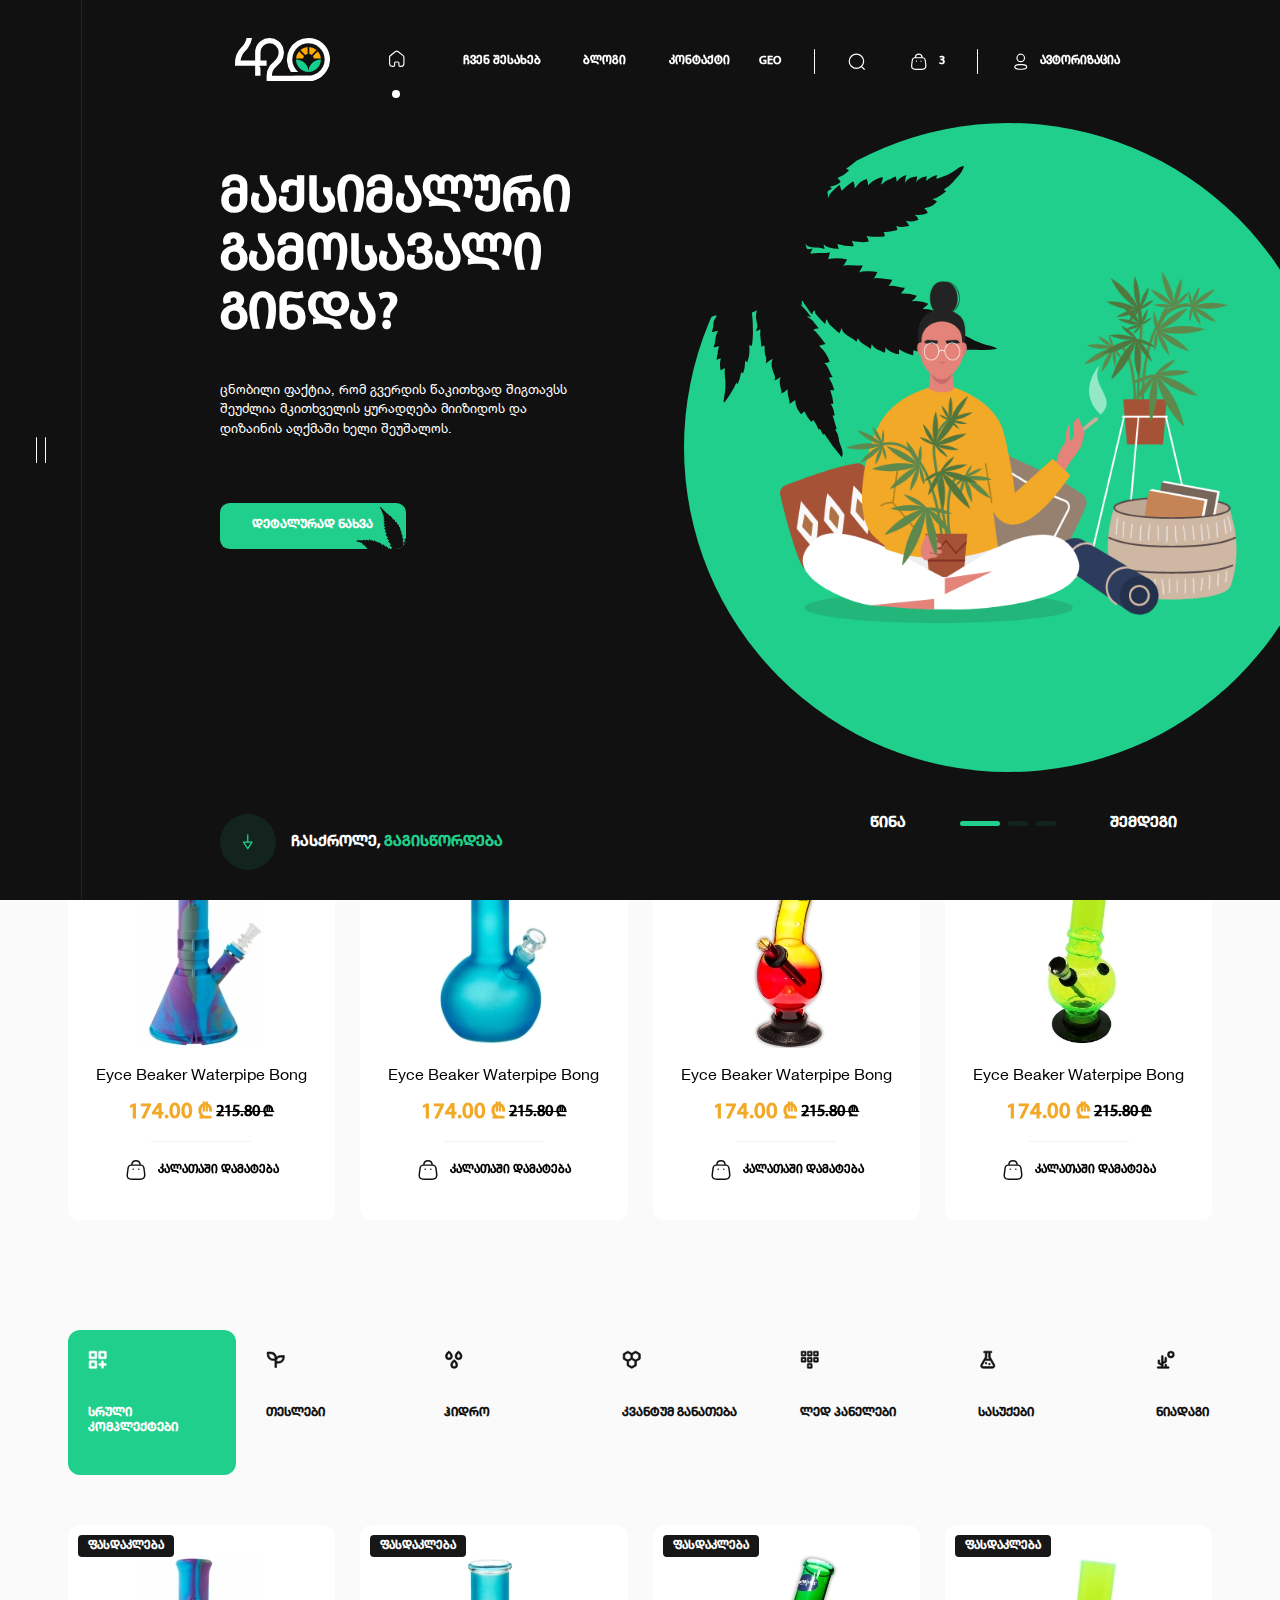
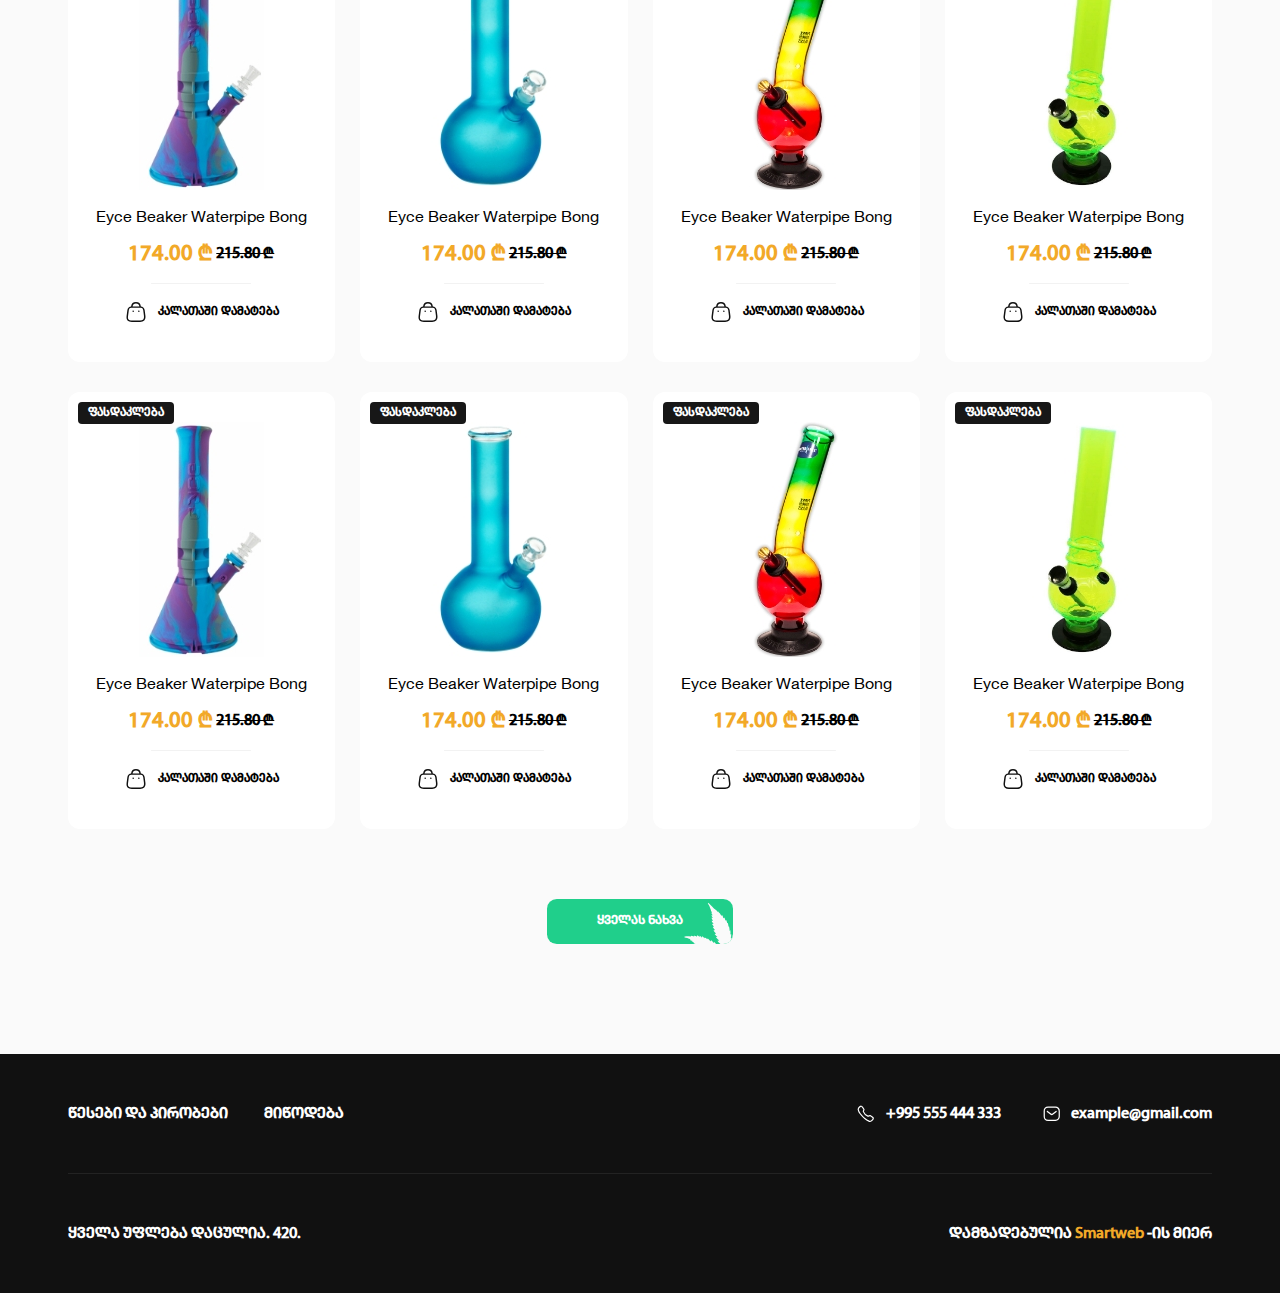
==== index.html @ 37b0971d "a" ====
<!DOCTYPE html>
<html lang="en">
	<head>
		<meta charset="UTF-8" />
		<meta name="viewport" content="width=device-width, initial-scale=1.0" />
		<link
			rel="shortcut icon"
			href="assets/images/logo.svg"
			type="image/x-icon"
		/>
		<title>მთავარი</title>
		<meta name="theme-color" content="#20CF8B" />
		<meta property="og:title" content="420" />
		<meta property="og:type" content="website" />
		<meta property="og:url" content="https://yolosopher.github.io/420" />
		<meta
			property="og:image"
			content="https://yolosopher.github.io/420/assets/images/logo.png"
		/>
		<meta property="og:description" content="text" />

		<!-- style -->
		<link rel="stylesheet" href="assets/css/style.css" />
	</head>
	<body>
		<div class="moveX-content moveX">
			<!-- header layout -->
			<div class="header-container scrolled-one">
				<header>
					<div class="header-left">
						<a href="index.html" class="header-logo">
							<img src="assets/images/logo.svg" alt="420 logo" />
						</a>
						<nav>
							<ul class="nav-ul">
								<li class="nav-ul-li-home">
									<a href="index.html">
										<svg
											id="Component_5_19"
											data-name="Component 5 – 19"
											xmlns="http://www.w3.org/2000/svg"
											width="24"
											height="24"
											viewBox="0 0 24 24"
										>
											<rect
												id="Rectangle_54"
												data-name="Rectangle 54"
												width="24"
												height="24"
												fill="rgba(255,255,255,0)"
											/>
											<path
												id="Home"
												d="M20.339,7.659A3,3,0,0,1,21.49,9.788l.01.2V18.1A3.918,3.918,0,0,1,17.78,22H15.79A1.831,1.831,0,0,1,14,20.309l-.01-.141V17.309a.635.635,0,0,0-.54-.621l-.09-.01H10.689a.635.635,0,0,0-.619.54l-.01.091v2.85a1.088,1.088,0,0,1-.02.179l-.01.021-.011.069A1.822,1.822,0,0,1,8.33,21.989L8.2,22H6.41A3.916,3.916,0,0,1,2.5,18.3V9.989A2.967,2.967,0,0,1,3.5,7.8l6.23-5.01a3.633,3.633,0,0,1,4.359-.12l.161.12Zm-.24,10.6.011-.16V10a1.62,1.62,0,0,0-.5-1.129l-.13-.111-6.1-4.88a2.256,2.256,0,0,0-2.64-.11l-.151.11-6.08,4.9A1.55,1.55,0,0,0,3.9,9.838L3.889,10v8.1A2.508,2.508,0,0,0,6.25,20.6H8.2a.431.431,0,0,0,.439-.359l.021-.18.01-.051v-2.7a2.022,2.022,0,0,1,1.87-2.021h2.82a2.023,2.023,0,0,1,2.02,1.871v3.009a.439.439,0,0,0,.35.43h1.859A2.5,2.5,0,0,0,20.1,18.258Z"
												transform="translate(0 0)"
												fill="#fff"
												fill-rule="evenodd"
											/>
										</svg>
									</a>
								</li>
								<li>
									<a href="aboutus.html">ჩვენ შესახებ</a>
								</li>
								<li>
									<a href="blog.html">ბლოგი</a>
								</li>
								<li>
									<a href="contact.html">კონტაქტი</a>
								</li>
							</ul>
						</nav>
					</div>
					<div class="header-right">
						<ul class="lang-select">
							<li class="active">
								<a href="#"> GEO </a>
							</li>
							<li>
								<a href="#"> ENG </a>
							</li>
							<li>
								<a href="#"> RUS </a>
							</li>
						</ul>
						<div class="header-right-hr"></div>
						<div class="searchbar-container">
							<div class="searchbar-svg svg">
								<svg
									id="Component_4_15"
									data-name="Component 4 – 15"
									xmlns="http://www.w3.org/2000/svg"
									width="24"
									height="24"
									viewBox="0 0 24 24"
								>
									<rect
										id="Rectangle_13"
										data-name="Rectangle 13"
										width="24"
										height="24"
										fill="rgba(255,255,255,0)"
									/>
									<path
										id="Search"
										d="M11.611,2A9.507,9.507,0,0,0,2,11.4a9.507,9.507,0,0,0,9.611,9.4,9.707,9.707,0,0,0,6-2.057l3.124,3.047.083.07a.753.753,0,0,0,.964-.071.713.713,0,0,0,0-1.024L18.7,17.752A9.253,9.253,0,0,0,21.223,11.4,9.507,9.507,0,0,0,11.611,2Zm0,1.448A8.043,8.043,0,0,1,19.743,11.4a8.043,8.043,0,0,1-8.131,7.951A8.043,8.043,0,0,1,3.48,11.4,8.043,8.043,0,0,1,11.611,3.448Z"
										fill="#fff"
										fill-rule="evenodd"
									/>
								</svg>
							</div>
						</div>
						<a href="cart.html" class="header-right-bag">
							<div class="bag-svg svg">
								<svg
									id="Component_3_39"
									data-name="Component 3 – 39"
									xmlns="http://www.w3.org/2000/svg"
									width="24"
									height="24"
									viewBox="0 0 24 24"
								>
									<rect
										id="Rectangle_12"
										data-name="Rectangle 12"
										width="24"
										height="24"
										fill="rgba(255,255,255,0)"
									/>
									<path
										id="Bag"
										d="M16.88,6.382a4.93,4.93,0,0,0-9.8,0h0c-1.781,0-3.278,1.3-3.7,3.56l-.761,5.87C1.972,20.111,3.993,22,7.949,22h8.1c3.658,0,5.845-2.13,5.4-5.952l-.785-6.067c-.5-2.287-1.962-3.6-3.7-3.6Zm-1.466,0a3.475,3.475,0,0,0-6.868,0ZM7.079,7.83h9.873c1.022,0,1.92.808,2.273,2.4L19.968,16c.442,3.068-1.031,4.555-3.922,4.555h-8.1c-3.131,0-4.395-1.181-3.889-4.54l.757-5.845C5.106,8.619,6.014,7.83,7.079,7.83Zm7.787,2.687a.724.724,0,0,1,.1,1.441l-.1.007h-.044a.724.724,0,0,1-.1-1.441l.1-.007Zm-4.928.724a.726.726,0,0,0-.727-.724H9.165l-.1.007a.724.724,0,0,0,.1,1.441H9.21l.1-.007A.725.725,0,0,0,9.937,11.24Z"
										fill="#fff"
										fill-rule="evenodd"
									/>
								</svg>
							</div>
							<div class="inbag-number">3</div>
						</a>
						<div class="header-right-hr"></div>
						<a class="header-right-login">
							<div class="profile-svg svg">
								<svg
									id="Component_2_20"
									data-name="Component 2 – 20"
									xmlns="http://www.w3.org/2000/svg"
									width="24"
									height="24"
									viewBox="0 0 24 24"
								>
									<g
										id="Group_9"
										data-name="Group 9"
										transform="translate(-250 -1169)"
									>
										<rect
											id="Rectangle_11"
											data-name="Rectangle 11"
											width="24"
											height="24"
											transform="translate(250 1169)"
											fill="rgba(255,255,255,0)"
										/>
										<path
											id="Profile"
											d="M12,2a5.335,5.335,0,1,0,5.312,5.335A5.324,5.324,0,0,0,12,2Zm0,1.448A3.888,3.888,0,1,1,8.133,7.335,3.879,3.879,0,0,1,12,3.448ZM9.83,14.821a16.72,16.72,0,0,0-2.339.331,4.346,4.346,0,0,0-3.2,1.948A2.882,2.882,0,0,0,4,18.363a2.93,2.93,0,0,0,.281,1.253,3.988,3.988,0,0,0,2.976,1.9l.256.053a15.368,15.368,0,0,0,2.332.339,2.271,2.271,0,0,0,.4.047l.144.005c.074,0,.158,0,.284,0a25.118,25.118,0,0,0,3.491-.056,15.659,15.659,0,0,0,1.88-.244l.467-.1c1.542-.3,2.7-.883,3.2-1.95a2.927,2.927,0,0,0,0-2.5c-.5-1.064-1.645-1.638-3.215-1.962a16.926,16.926,0,0,0-1.873-.291l-.461-.039A24.685,24.685,0,0,0,9.83,14.821Zm4.214,1.442h.013a15.526,15.526,0,0,1,2.153.3c1.166.24,1.958.639,2.208,1.167a1.472,1.472,0,0,1,0,1.26A2.8,2.8,0,0,1,16.444,20.1l-.225.048a14.426,14.426,0,0,1-2.162.315,24.061,24.061,0,0,1-3.343.052l-.394-.007a1.94,1.94,0,0,1-.287-.033,15.523,15.523,0,0,1-1.874-.249l-.353-.075c-1.17-.229-1.969-.629-2.228-1.165a1.475,1.475,0,0,1-.139-.628,1.423,1.423,0,0,1,.14-.623,3.231,3.231,0,0,1,2.2-1.169,15.391,15.391,0,0,1,2.157-.305A23.3,23.3,0,0,1,14.044,16.263Z"
											transform="translate(250 1169)"
											fill="#fff"
											fill-rule="evenodd"
										/>
									</g>
								</svg>
							</div>
							<div class="header-right-login-text">
								ავტორიზაცია
							</div>
						</a>
					</div>

					<div class="searchbar-shown">
						<div class="searchbar-shown__inside">
							<form class="searchbar-input-container">
								<input
									type="text"
									name="searchbar1"
									placeholder="მოძებნე სასურველი პროდუქტი"
								/>
							</form>
							<div class="searchbar-svg__X">
								<svg
									xmlns="http://www.w3.org/2000/svg"
									width="25.456"
									height="25.456"
									viewBox="0 0 25.456 25.456"
								>
									<g
										transform="translate(-1028.133 -1339.26) rotate(45)"
									>
										<rect
											width="18"
											height="18"
											transform="translate(1683 211)"
											fill="rgba(255,255,255,0)"
										/>
										<path
											d="M14.9,7.886a1.19,1.19,0,0,1,1.179,1.028l.011.161V13.7h4.626a1.19,1.19,0,0,1,.161,2.368l-.161.011H16.087V20.7a1.19,1.19,0,0,1-2.368.161l-.011-.161V16.075H9.081a1.19,1.19,0,0,1-.161-2.368l.161-.011h4.626V9.075A1.19,1.19,0,0,1,14.9,7.886Z"
											transform="translate(1677.109 205.114)"
											fill="#444"
											fill-rule="evenodd"
										/>
									</g>
								</svg>
							</div>
						</div>
					</div>
				</header>
			</div>
			<div class="home-header work-with">
				<div class="mid">
					<div class="mid-container">
						<div class="header-container">
							<header>
								<div class="header-left">
									<a href="index.html" class="header-logo">
										<img
											src="assets/images/logo.svg"
											alt="420 logo"
										/>
									</a>
									<nav>
										<ul class="nav-ul">
											<li class="nav-ul-li-home">
												<a href="index.html">
													<svg
														id="Component_5_19"
														data-name="Component 5 – 19"
														xmlns="http://www.w3.org/2000/svg"
														width="24"
														height="24"
														viewBox="0 0 24 24"
													>
														<rect
															id="Rectangle_54"
															data-name="Rectangle 54"
															width="24"
															height="24"
															fill="rgba(255,255,255,0)"
														/>
														<path
															id="Home"
															d="M20.339,7.659A3,3,0,0,1,21.49,9.788l.01.2V18.1A3.918,3.918,0,0,1,17.78,22H15.79A1.831,1.831,0,0,1,14,20.309l-.01-.141V17.309a.635.635,0,0,0-.54-.621l-.09-.01H10.689a.635.635,0,0,0-.619.54l-.01.091v2.85a1.088,1.088,0,0,1-.02.179l-.01.021-.011.069A1.822,1.822,0,0,1,8.33,21.989L8.2,22H6.41A3.916,3.916,0,0,1,2.5,18.3V9.989A2.967,2.967,0,0,1,3.5,7.8l6.23-5.01a3.633,3.633,0,0,1,4.359-.12l.161.12Zm-.24,10.6.011-.16V10a1.62,1.62,0,0,0-.5-1.129l-.13-.111-6.1-4.88a2.256,2.256,0,0,0-2.64-.11l-.151.11-6.08,4.9A1.55,1.55,0,0,0,3.9,9.838L3.889,10v8.1A2.508,2.508,0,0,0,6.25,20.6H8.2a.431.431,0,0,0,.439-.359l.021-.18.01-.051v-2.7a2.022,2.022,0,0,1,1.87-2.021h2.82a2.023,2.023,0,0,1,2.02,1.871v3.009a.439.439,0,0,0,.35.43h1.859A2.5,2.5,0,0,0,20.1,18.258Z"
															transform="translate(0 0)"
															fill="#fff"
															fill-rule="evenodd"
														/>
													</svg>
												</a>
											</li>
											<li>
												<a href="aboutus.html"
													>ჩვენ შესახებ</a
												>
											</li>
											<li>
												<a href="blog.html">ბლოგი</a>
											</li>
											<li>
												<a href="contact.html"
													>კონტაქტი</a
												>
											</li>
										</ul>
									</nav>
								</div>
								<div class="header-right">
									<ul class="lang-select">
										<li class="active">
											<a href="#"> GEO </a>
										</li>
										<li>
											<a href="#"> ENG </a>
										</li>
										<li>
											<a href="#"> RUS </a>
										</li>
									</ul>
									<div class="header-right-hr"></div>
									<div class="searchbar-container">
										<div class="searchbar-svg svg">
											<svg
												id="Component_4_15"
												data-name="Component 4 – 15"
												xmlns="http://www.w3.org/2000/svg"
												width="24"
												height="24"
												viewBox="0 0 24 24"
											>
												<rect
													id="Rectangle_13"
													data-name="Rectangle 13"
													width="24"
													height="24"
													fill="rgba(255,255,255,0)"
												/>
												<path
													id="Search"
													d="M11.611,2A9.507,9.507,0,0,0,2,11.4a9.507,9.507,0,0,0,9.611,9.4,9.707,9.707,0,0,0,6-2.057l3.124,3.047.083.07a.753.753,0,0,0,.964-.071.713.713,0,0,0,0-1.024L18.7,17.752A9.253,9.253,0,0,0,21.223,11.4,9.507,9.507,0,0,0,11.611,2Zm0,1.448A8.043,8.043,0,0,1,19.743,11.4a8.043,8.043,0,0,1-8.131,7.951A8.043,8.043,0,0,1,3.48,11.4,8.043,8.043,0,0,1,11.611,3.448Z"
													fill="#fff"
													fill-rule="evenodd"
												/>
											</svg>
										</div>
									</div>
									<a
										href="cart.html"
										class="header-right-bag"
									>
										<div class="bag-svg svg">
											<svg
												id="Component_3_39"
												data-name="Component 3 – 39"
												xmlns="http://www.w3.org/2000/svg"
												width="24"
												height="24"
												viewBox="0 0 24 24"
											>
												<rect
													id="Rectangle_12"
													data-name="Rectangle 12"
													width="24"
													height="24"
													fill="rgba(255,255,255,0)"
												/>
												<path
													id="Bag"
													d="M16.88,6.382a4.93,4.93,0,0,0-9.8,0h0c-1.781,0-3.278,1.3-3.7,3.56l-.761,5.87C1.972,20.111,3.993,22,7.949,22h8.1c3.658,0,5.845-2.13,5.4-5.952l-.785-6.067c-.5-2.287-1.962-3.6-3.7-3.6Zm-1.466,0a3.475,3.475,0,0,0-6.868,0ZM7.079,7.83h9.873c1.022,0,1.92.808,2.273,2.4L19.968,16c.442,3.068-1.031,4.555-3.922,4.555h-8.1c-3.131,0-4.395-1.181-3.889-4.54l.757-5.845C5.106,8.619,6.014,7.83,7.079,7.83Zm7.787,2.687a.724.724,0,0,1,.1,1.441l-.1.007h-.044a.724.724,0,0,1-.1-1.441l.1-.007Zm-4.928.724a.726.726,0,0,0-.727-.724H9.165l-.1.007a.724.724,0,0,0,.1,1.441H9.21l.1-.007A.725.725,0,0,0,9.937,11.24Z"
													fill="#fff"
													fill-rule="evenodd"
												/>
											</svg>
										</div>
										<div class="inbag-number">3</div>
									</a>
									<div class="header-right-hr"></div>
									<a class="header-right-login">
										<div class="profile-svg svg">
											<svg
												id="Component_2_20"
												data-name="Component 2 – 20"
												xmlns="http://www.w3.org/2000/svg"
												width="24"
												height="24"
												viewBox="0 0 24 24"
											>
												<g
													id="Group_9"
													data-name="Group 9"
													transform="translate(-250 -1169)"
												>
													<rect
														id="Rectangle_11"
														data-name="Rectangle 11"
														width="24"
														height="24"
														transform="translate(250 1169)"
														fill="rgba(255,255,255,0)"
													/>
													<path
														id="Profile"
														d="M12,2a5.335,5.335,0,1,0,5.312,5.335A5.324,5.324,0,0,0,12,2Zm0,1.448A3.888,3.888,0,1,1,8.133,7.335,3.879,3.879,0,0,1,12,3.448ZM9.83,14.821a16.72,16.72,0,0,0-2.339.331,4.346,4.346,0,0,0-3.2,1.948A2.882,2.882,0,0,0,4,18.363a2.93,2.93,0,0,0,.281,1.253,3.988,3.988,0,0,0,2.976,1.9l.256.053a15.368,15.368,0,0,0,2.332.339,2.271,2.271,0,0,0,.4.047l.144.005c.074,0,.158,0,.284,0a25.118,25.118,0,0,0,3.491-.056,15.659,15.659,0,0,0,1.88-.244l.467-.1c1.542-.3,2.7-.883,3.2-1.95a2.927,2.927,0,0,0,0-2.5c-.5-1.064-1.645-1.638-3.215-1.962a16.926,16.926,0,0,0-1.873-.291l-.461-.039A24.685,24.685,0,0,0,9.83,14.821Zm4.214,1.442h.013a15.526,15.526,0,0,1,2.153.3c1.166.24,1.958.639,2.208,1.167a1.472,1.472,0,0,1,0,1.26A2.8,2.8,0,0,1,16.444,20.1l-.225.048a14.426,14.426,0,0,1-2.162.315,24.061,24.061,0,0,1-3.343.052l-.394-.007a1.94,1.94,0,0,1-.287-.033,15.523,15.523,0,0,1-1.874-.249l-.353-.075c-1.17-.229-1.969-.629-2.228-1.165a1.475,1.475,0,0,1-.139-.628,1.423,1.423,0,0,1,.14-.623,3.231,3.231,0,0,1,2.2-1.169,15.391,15.391,0,0,1,2.157-.305A23.3,23.3,0,0,1,14.044,16.263Z"
														transform="translate(250 1169)"
														fill="#fff"
														fill-rule="evenodd"
													/>
												</g>
											</svg>
										</div>
										<div class="header-right-login-text">
											ავტორიზაცია
										</div>
									</a>
								</div>
								<div class="searchbar-shown">
									<div class="searchbar-shown__inside">
										<form class="searchbar-input-container">
											<input
												type="text"
												name="searchbar1"
												placeholder="მოძებნე სასურველი პროდუქტი"
											/>
										</form>
										<div class="searchbar-svg__X">
											<svg
												xmlns="http://www.w3.org/2000/svg"
												width="25.456"
												height="25.456"
												viewBox="0 0 25.456 25.456"
											>
												<g
													transform="translate(-1028.133 -1339.26) rotate(45)"
												>
													<rect
														width="18"
														height="18"
														transform="translate(1683 211)"
														fill="rgba(255,255,255,0)"
													/>
													<path
														d="M14.9,7.886a1.19,1.19,0,0,1,1.179,1.028l.011.161V13.7h4.626a1.19,1.19,0,0,1,.161,2.368l-.161.011H16.087V20.7a1.19,1.19,0,0,1-2.368.161l-.011-.161V16.075H9.081a1.19,1.19,0,0,1-.161-2.368l.161-.011h4.626V9.075A1.19,1.19,0,0,1,14.9,7.886Z"
														transform="translate(1677.109 205.114)"
														fill="#444"
														fill-rule="evenodd"
													/>
												</g>
											</svg>
										</div>
									</div>
								</div>
							</header>
						</div>
						<div class="home-header-realContent swiper-container">
							<div class="realContent-left swiper-wrapper">
								<div
									class="text-content swiper-slide"
									data-slide="0"
								>
									<h1>მაქსიმალური გამოსავალი გინდა?</h1>
									<div class="realContent-textdiv default-ul">
										<p>
											ცნობილი ფაქტია, რომ გვერდის
											წაკითხვად შიგთავსს შეუძლია
											მკითხველის ყურადღება მიიზიდოს და
											დიზაინის აღქმაში ხელი შეუშალოს.
										</p>
									</div>

									<a
										href="product.html"
										class="realContent-see-more"
										>დეტალურად ნახვა</a
									>
								</div>
								<div
									class="text-content swiper-slide"
									data-slide="1"
								>
									<h1>საუკეთესო ხარისხის ბონგები</h1>
									<div class="realContent-textdiv default-ul">
										<p>
											ცნობილი ფაქტია, რომ გვერდის
											წაკითხვად შიგთავსს შეუძლია
											მკითხველის ყურადღება მიიზიდოს და
											დიზაინის აღქმაში ხელი შეუშალოს.
										</p>
									</div>

									<a
										href="product.html"
										class="realContent-see-more"
										>დეტალურად ნახვა</a
									>
								</div>
								<div
									class="text-content swiper-slide"
									data-slide="2"
								>
									<h1>ყველაფერი კულტივაციაზე</h1>
									<div class="realContent-textdiv default-ul">
										<p>
											ცნობილი ფაქტია, რომ გვერდის
											წაკითხვად შიგთავსს შეუძლია
											მკითხველის ყურადღება მიიზიდოს და
											დიზაინის აღქმაში ხელი შეუშალოს.
										</p>
									</div>

									<a
										href="product.html"
										class="realContent-see-more"
										>დეტალურად ნახვა</a
									>
								</div>
							</div>
							<div class="realContent-right">
								<!-- <img src="assets/images/ellipse.svg" alt=""> -->
								<div class="realContent-right-imageBox">
									<div
										class="inner-container swiper-container"
									>
										<div class="swiper-wrapper">
											<img
												class="swiper-slide"
												src="assets/images/reals/buda.png"
												alt="image"
												data-slide="0"
											/>
											<img
												class="swiper-slide"
												src="assets/images/reals/crazy-scientist.png"
												alt="image"
												data-slide="1"
											/>
											<img
												class="swiper-slide"
												src="assets/images/reals/buda.png"
												alt="image"
												data-slide="2"
											/>
										</div>

										<div
											class="swiper-navigation-pagination"
										>
											<div class="swiper-prev">წინა</div>
											<div
												class="home-header-pagination swiper-pagination"
											></div>
											<div class="swiper-next">
												შემდეგი
											</div>
										</div>
									</div>
								</div>
							</div>
						</div>
					</div>
					<a href="javascript:void(0)" class="scroll-down-yeah">
						<div class="scroll-bot-svg">
							<svg
								id="Component_6_10"
								data-name="Component 6 – 10"
								xmlns="http://www.w3.org/2000/svg"
								width="18"
								height="18"
								viewBox="0 0 18 18"
							>
								<rect
									id="Rectangle_105"
									data-name="Rectangle 105"
									width="18"
									height="18"
									fill="rgba(255,255,255,0)"
								/>
								<path
									id="Arrow_-_Down_3"
									data-name="Arrow - Down 3"
									d="M11.581,3.494a.588.588,0,0,0-1.168.077V9.815H7.088a.571.571,0,0,0-.5.875L10.5,16.733a.6.6,0,0,0,.993,0l3.912-6.043a.571.571,0,0,0-.5-.875H11.587V3.571Zm-.609,7.463h2.875L11,15.357l-2.849-4.4Z"
									transform="translate(-2 -1)"
									fill="#20cf8b"
									fill-rule="evenodd"
								/>
							</svg>
						</div>
						<p>ჩასქროლე, <span>გაგისწორდება</span></p>
					</a>
				</div>
			</div>
			<main class="home-main">
				<!-- categories -->
				<section class="home-categories swiper-container">
					<ul class="home-categories-ul swiper-wrapper">
						<li class="swiper-slide">
							<a href="products.html">
								<div class="home-cat-li-imgbox">
									<img
										src="assets/images/categories/1.png"
										alt="categories image"
									/>
								</div>
								<h4>ტენტები</h4>
							</a>
						</li>
						<li class="swiper-slide">
							<a href="products.html">
								<div class="home-cat-li-imgbox">
									<img
										src="assets/images/categories/2.png"
										alt="categories image"
									/>
								</div>
								<h4>თესლები</h4>
							</a>
						</li>
						<li class="swiper-slide">
							<a href="products.html">
								<div class="home-cat-li-imgbox">
									<img
										src="assets/images/categories/3.png"
										alt="categories image"
									/>
								</div>
								<h4>სასუქები</h4>
							</a>
						</li>
						<li class="swiper-slide">
							<a href="products.html">
								<div class="home-cat-li-imgbox">
									<img
										src="assets/images/categories/4.png"
										alt="categories image"
									/>
								</div>
								<h4>განათება</h4>
							</a>
						</li>
						<li class="swiper-slide">
							<a href="products.html">
								<div class="home-cat-li-imgbox">
									<img
										src="assets/images/categories/5.png"
										alt="categories image"
									/>
								</div>
								<h4>ნიადაგი</h4>
							</a>
						</li>
						<li class="swiper-slide">
							<a href="products.html">
								<div class="home-cat-li-imgbox">
									<img
										src="assets/images/categories/6.png"
										alt="categories image"
									/>
								</div>
								<h4>აქსესუარები</h4>
							</a>
						</li>
						<li class="swiper-slide">
							<a href="products.html">
								<div class="home-cat-li-imgbox">
									<img
										src="assets/images/categories/1.png"
										alt="categories image"
									/>
								</div>
								<h4>სასუქები</h4>
							</a>
						</li>
					</ul>
				</section>
				<!-- top products -->
				<section
					class="home-topProducts home-topProductsFirst swiper-container"
				>
					<div class="topProd-heading">
						<h3>
							<span class="hot-icon"> 🔥 </span>
							ტოპ პროდუქცია
						</h3>

						<div class="topProd-pagination swiper-pagination"></div>
					</div>
					<ul class="home-topProducts-ul swiper-wrapper">
						<li class="swiper-slide discounted">
							<span class="discount-label">ფასდაკლება</span>
							<a href="product.html">
								<img
									src="assets/images/products/1.jpg"
									alt="top products image"
								/>
								<h4>Eyce Beaker Waterpipe Bong</h4>
								<div class="top-products-price">
									<span class="price">174.00 ₾</span>
									<span class="discounted-from"
										>215.80 ₾</span
									>
								</div>
								<div class="home-products-hr"></div>
								<button class="top-produts-li-addbtn">
									<svg
										id="Component_3_58"
										data-name="Component 3 – 58"
										xmlns="http://www.w3.org/2000/svg"
										width="24"
										height="24"
										viewBox="0 0 24 24"
									>
										<rect
											id="Rectangle_12"
											data-name="Rectangle 12"
											width="24"
											height="24"
											fill="rgba(255,255,255,0)"
										/>
										<path
											id="Bag"
											d="M16.88,6.382a4.93,4.93,0,0,0-9.8,0h0c-1.781,0-3.278,1.3-3.7,3.56l-.761,5.87C1.972,20.111,3.993,22,7.949,22h8.1c3.658,0,5.845-2.13,5.4-5.952l-.785-6.067c-.5-2.287-1.962-3.6-3.7-3.6Zm-1.466,0a3.475,3.475,0,0,0-6.868,0ZM7.079,7.83h9.873c1.022,0,1.92.808,2.273,2.4L19.968,16c.442,3.068-1.031,4.555-3.922,4.555h-8.1c-3.131,0-4.395-1.181-3.889-4.54l.757-5.845C5.106,8.619,6.014,7.83,7.079,7.83Zm7.787,2.687a.724.724,0,0,1,.1,1.441l-.1.007h-.044a.724.724,0,0,1-.1-1.441l.1-.007Zm-4.928.724a.726.726,0,0,0-.727-.724H9.165l-.1.007a.724.724,0,0,0,.1,1.441H9.21l.1-.007A.725.725,0,0,0,9.937,11.24Z"
											fill="#111"
											fill-rule="evenodd"
										/>
									</svg>
									<span>კალათაში დამატება</span>
								</button>
							</a>
						</li>
						<li class="swiper-slide discounted">
							<span class="discount-label">ფასდაკლება</span>
							<a href="product.html">
								<img
									src="assets/images/products/2.jpg"
									alt="top products image"
								/>
								<h4>Eyce Beaker Waterpipe Bong</h4>
								<div class="top-products-price">
									<span class="price">174.00 ₾</span>
									<span class="discounted-from"
										>215.80 ₾</span
									>
								</div>
								<div class="home-products-hr"></div>
								<button class="top-produts-li-addbtn">
									<svg
										id="Component_3_58"
										data-name="Component 3 – 58"
										xmlns="http://www.w3.org/2000/svg"
										width="24"
										height="24"
										viewBox="0 0 24 24"
									>
										<rect
											id="Rectangle_12"
											data-name="Rectangle 12"
											width="24"
											height="24"
											fill="rgba(255,255,255,0)"
										/>
										<path
											id="Bag"
											d="M16.88,6.382a4.93,4.93,0,0,0-9.8,0h0c-1.781,0-3.278,1.3-3.7,3.56l-.761,5.87C1.972,20.111,3.993,22,7.949,22h8.1c3.658,0,5.845-2.13,5.4-5.952l-.785-6.067c-.5-2.287-1.962-3.6-3.7-3.6Zm-1.466,0a3.475,3.475,0,0,0-6.868,0ZM7.079,7.83h9.873c1.022,0,1.92.808,2.273,2.4L19.968,16c.442,3.068-1.031,4.555-3.922,4.555h-8.1c-3.131,0-4.395-1.181-3.889-4.54l.757-5.845C5.106,8.619,6.014,7.83,7.079,7.83Zm7.787,2.687a.724.724,0,0,1,.1,1.441l-.1.007h-.044a.724.724,0,0,1-.1-1.441l.1-.007Zm-4.928.724a.726.726,0,0,0-.727-.724H9.165l-.1.007a.724.724,0,0,0,.1,1.441H9.21l.1-.007A.725.725,0,0,0,9.937,11.24Z"
											fill="#111"
											fill-rule="evenodd"
										/>
									</svg>
									<span>კალათაში დამატება</span>
								</button>
							</a>
						</li>
						<li class="swiper-slide discounted">
							<span class="discount-label">ფასდაკლება</span>
							<a href="product.html">
								<img
									src="assets/images/products/3.jpg"
									alt="top products image"
								/>
								<h4>Eyce Beaker Waterpipe Bong</h4>
								<div class="top-products-price">
									<span class="price">174.00 ₾</span>
									<span class="discounted-from"
										>215.80 ₾</span
									>
								</div>
								<div class="home-products-hr"></div>
								<button class="top-produts-li-addbtn">
									<svg
										id="Component_3_58"
										data-name="Component 3 – 58"
										xmlns="http://www.w3.org/2000/svg"
										width="24"
										height="24"
										viewBox="0 0 24 24"
									>
										<rect
											id="Rectangle_12"
											data-name="Rectangle 12"
											width="24"
											height="24"
											fill="rgba(255,255,255,0)"
										/>
										<path
											id="Bag"
											d="M16.88,6.382a4.93,4.93,0,0,0-9.8,0h0c-1.781,0-3.278,1.3-3.7,3.56l-.761,5.87C1.972,20.111,3.993,22,7.949,22h8.1c3.658,0,5.845-2.13,5.4-5.952l-.785-6.067c-.5-2.287-1.962-3.6-3.7-3.6Zm-1.466,0a3.475,3.475,0,0,0-6.868,0ZM7.079,7.83h9.873c1.022,0,1.92.808,2.273,2.4L19.968,16c.442,3.068-1.031,4.555-3.922,4.555h-8.1c-3.131,0-4.395-1.181-3.889-4.54l.757-5.845C5.106,8.619,6.014,7.83,7.079,7.83Zm7.787,2.687a.724.724,0,0,1,.1,1.441l-.1.007h-.044a.724.724,0,0,1-.1-1.441l.1-.007Zm-4.928.724a.726.726,0,0,0-.727-.724H9.165l-.1.007a.724.724,0,0,0,.1,1.441H9.21l.1-.007A.725.725,0,0,0,9.937,11.24Z"
											fill="#111"
											fill-rule="evenodd"
										/>
									</svg>
									<span>კალათაში დამატება</span>
								</button>
							</a>
						</li>
						<li class="swiper-slide discounted">
							<span class="discount-label">ფასდაკლება</span>
							<a href="product.html">
								<img
									src="assets/images/products/4.jpg"
									alt="top products image"
								/>
								<h4>Eyce Beaker Waterpipe Bong</h4>
								<div class="top-products-price">
									<span class="price">174.00 ₾</span>
									<span class="discounted-from"
										>215.80 ₾</span
									>
								</div>
								<div class="home-products-hr"></div>
								<button class="top-produts-li-addbtn">
									<svg
										id="Component_3_58"
										data-name="Component 3 – 58"
										xmlns="http://www.w3.org/2000/svg"
										width="24"
										height="24"
										viewBox="0 0 24 24"
									>
										<rect
											id="Rectangle_12"
											data-name="Rectangle 12"
											width="24"
											height="24"
											fill="rgba(255,255,255,0)"
										/>
										<path
											id="Bag"
											d="M16.88,6.382a4.93,4.93,0,0,0-9.8,0h0c-1.781,0-3.278,1.3-3.7,3.56l-.761,5.87C1.972,20.111,3.993,22,7.949,22h8.1c3.658,0,5.845-2.13,5.4-5.952l-.785-6.067c-.5-2.287-1.962-3.6-3.7-3.6Zm-1.466,0a3.475,3.475,0,0,0-6.868,0ZM7.079,7.83h9.873c1.022,0,1.92.808,2.273,2.4L19.968,16c.442,3.068-1.031,4.555-3.922,4.555h-8.1c-3.131,0-4.395-1.181-3.889-4.54l.757-5.845C5.106,8.619,6.014,7.83,7.079,7.83Zm7.787,2.687a.724.724,0,0,1,.1,1.441l-.1.007h-.044a.724.724,0,0,1-.1-1.441l.1-.007Zm-4.928.724a.726.726,0,0,0-.727-.724H9.165l-.1.007a.724.724,0,0,0,.1,1.441H9.21l.1-.007A.725.725,0,0,0,9.937,11.24Z"
											fill="#111"
											fill-rule="evenodd"
										/>
									</svg>
									<span>კალათაში დამატება</span>
								</button>
							</a>
						</li>
					</ul>
				</section>
				<!-- secondcats-in-homepage -->
				<section class="home-second-categories swiper-container">
					<ul class="home-second-categories-ul swiper-wrapper">
						<li class="swiper-slide active" data-category="1">
							<a href="products.html">
								<div class="symbol">
									<svg
										xmlns="http://www.w3.org/2000/svg"
										width="34"
										height="34"
										viewBox="0 0 34 34"
									>
										<g
											id="Group_148"
											data-name="Group 148"
											transform="translate(-314 -3049)"
										>
											<rect
												id="Rectangle_234"
												data-name="Rectangle 234"
												width="34"
												height="34"
												transform="translate(314 3049)"
												fill="rgba(255,255,255,0)"
											/>
											<path
												id="create-dashboard"
												d="M14.667,19.667h-10A1.667,1.667,0,0,0,3,21.333v10A1.667,1.667,0,0,0,4.667,33h10a1.667,1.667,0,0,0,1.667-1.667v-10A1.667,1.667,0,0,0,14.667,19.667ZM13,29.667H6.333V23H13ZM31.333,3h-10a1.667,1.667,0,0,0-1.667,1.667v10a1.667,1.667,0,0,0,1.667,1.667h10A1.667,1.667,0,0,0,33,14.667v-10A1.667,1.667,0,0,0,31.333,3ZM29.667,13H23V6.333h6.667Zm1.667,11.667H28V21.333a1.667,1.667,0,1,0-3.333,0v3.333H21.333a1.667,1.667,0,1,0,0,3.333h3.333v3.333a1.667,1.667,0,1,0,3.333,0V28h3.333a1.667,1.667,0,1,0,0-3.333ZM14.667,3h-10A1.667,1.667,0,0,0,3,4.667v10a1.667,1.667,0,0,0,1.667,1.667h10a1.667,1.667,0,0,0,1.667-1.667v-10A1.667,1.667,0,0,0,14.667,3ZM13,13H6.333V6.333H13Z"
												transform="translate(313 3048)"
												fill="#111"
											/>
										</g>
									</svg>
								</div>
								<div class="ptext">სრული კომპლექტები</div>
							</a>
						</li>
						<li class="swiper-slide" data-category="2">
							<a href="products.html">
								<div class="symbol">
									<svg xmlns="http://www.w3.org/2000/svg" width="34" height="34" viewBox="0 0 34 34">
										<g id="Group_149" data-name="Group 149" transform="translate(-478 -3037)">
										  <rect id="Rectangle_235" data-name="Rectangle 235" width="34" height="34" transform="translate(478 3037)" fill="rgba(255,255,255,0)"/>
										  <path id="Path_316" data-name="Path 316" d="M8,3a10.5,10.5,0,0,1,10.369,8.843A9.718,9.718,0,0,1,25.25,9H32v3.75a9.75,9.75,0,0,1-9.75,9.75H18.5V30h-3V18h-3A10.5,10.5,0,0,1,2,7.5V3Zm21,9H25.25a6.751,6.751,0,0,0-6.75,6.75v.75h3.75A6.751,6.751,0,0,0,29,12.75ZM8,6H5V7.5A7.5,7.5,0,0,0,12.5,15h3V13.5A7.5,7.5,0,0,0,8,6Z" transform="translate(478 3037.5)" fill="#111"/>
										</g>
									  </svg>
									  
								</div>
								<div class="ptext">თესლები</div>
							</a>
						</li>
						<li class="swiper-slide" data-category="3">
							<a href="products.html">
								<div class="symbol">
									<svg
										xmlns="http://www.w3.org/2000/svg"
										width="34"
										height="34"
										viewBox="0 0 34 34"
									>
										<g
											id="Group_150"
											data-name="Group 150"
											transform="translate(-628 -3020)"
										>
											<rect
												id="Rectangle_217"
												data-name="Rectangle 217"
												width="34"
												height="34"
												rx="4"
												transform="translate(628 3020)"
												fill="rgba(255,255,255,0)"
											/>
											<path
												id="raindrops"
												d="M14.711,11c0-5.235-5.037-8.609-5.251-8.744a1.549,1.549,0,0,0-1.709,0C7.537,2.406,2.5,5.825,2.5,11a6.053,6.053,0,0,0,6.105,6A6.053,6.053,0,0,0,14.711,11ZM8.605,14a3.027,3.027,0,0,1-3.053-3A8.12,8.12,0,0,1,8.605,5.42,8.046,8.046,0,0,1,11.658,11,3.027,3.027,0,0,1,8.605,14ZM26.249,2.256a1.549,1.549,0,0,0-1.709,0c-.214.15-5.251,3.57-5.251,8.744A6.106,6.106,0,0,0,31.5,11C31.5,5.765,26.463,2.391,26.249,2.256ZM25.395,14a3.027,3.027,0,0,1-3.053-3,8.12,8.12,0,0,1,3.053-5.58A8.046,8.046,0,0,1,28.447,11a3.027,3.027,0,0,1-3.053,3Zm-6.777,3.255a1.549,1.549,0,0,0-1.709,0c-.214.15-5.251,3.57-5.251,8.744a6.106,6.106,0,0,0,12.211,0C23.868,20.764,18.832,17.39,18.618,17.255ZM17.763,29a3.027,3.027,0,0,1-3.053-3,8.12,8.12,0,0,1,3.053-5.58A8.046,8.046,0,0,1,20.816,26,3.027,3.027,0,0,1,17.763,29Z"
												transform="translate(628 3020.001)"
												fill="#111"
											/>
										</g>
									</svg>
								</div>
								<div class="ptext">ჰიდრო</div>
							</a>
						</li>
						<li class="swiper-slide" data-category="4">
							<a href="products.html">
								<div class="symbol">
									<svg
										xmlns="http://www.w3.org/2000/svg"
										width="34"
										height="34"
										viewBox="0 0 34 34"
									>
										<g
											id="Group_151"
											data-name="Group 151"
											transform="translate(-806 -3020)"
										>
											<rect
												id="Rectangle_218"
												data-name="Rectangle 218"
												width="34"
												height="34"
												rx="4"
												transform="translate(806 3020)"
												fill="rgba(242,242,242,0)"
											/>
											<path
												id="cell"
												d="M31.206,6.092,24.478,2.238a1.493,1.493,0,0,0-1.5,0L16.985,5.67,10.991,2.238a1.493,1.493,0,0,0-1.5,0L2.764,6.092A1.507,1.507,0,0,0,2,7.4v7.708a1.507,1.507,0,0,0,.764,1.31l5.994,3.417v6.835a1.507,1.507,0,0,0,.764,1.31l6.743,3.854a1.493,1.493,0,0,0,1.5,0l6.713-3.854a1.507,1.507,0,0,0,.764-1.31V19.836l5.994-3.417A1.507,1.507,0,0,0,32,15.109V7.4a1.506,1.506,0,0,0-.794-1.31ZM5,14.236V8.214L10.242,5.2l5.245,3.011v6.022l-5.245,3.011ZM22.23,25.8l-5.245,3.011L11.74,25.8V19.776l5.245-3.011,5.245,3.011Zm6.743-11.562-5.245,3.011-5.245-3.011V8.214L23.728,5.2l5.245,3.011Z"
												transform="translate(806 3019.964)"
												fill="#111"
											/>
										</g>
									</svg>
								</div>
								<div class="ptext">კვანტუმ განათება</div>
							</a>
						</li>
						<li class="swiper-slide" data-category="5">
							<a href="products.html">
								<div class="symbol">
									<svg
										xmlns="http://www.w3.org/2000/svg"
										width="34"
										height="34"
										viewBox="0 0 34 34"
									>
										<g
											id="Group_152"
											data-name="Group 152"
											transform="translate(-1024 -3034)"
										>
											<rect
												id="Rectangle_236"
												data-name="Rectangle 236"
												width="34"
												height="34"
												transform="translate(1024 3034)"
												fill="rgba(255,255,255,0)"
											/>
											<path
												id="dialpad"
												d="M9.558,2.25H3.4A1.169,1.169,0,0,0,2.25,3.4V9.558A1.169,1.169,0,0,0,3.4,10.712H9.558a1.169,1.169,0,0,0,1.154-1.154V3.4A1.169,1.169,0,0,0,9.558,2.25ZM8.4,8.4H4.558V4.558H8.4ZM31.1,2.25H24.942A1.169,1.169,0,0,0,23.788,3.4V9.558a1.169,1.169,0,0,0,1.154,1.154H31.1A1.169,1.169,0,0,0,32.25,9.558V3.4A1.169,1.169,0,0,0,31.1,2.25ZM29.942,8.4H26.1V4.558h3.846ZM20.327,2.25H14.173A1.169,1.169,0,0,0,13.019,3.4V9.558a1.169,1.169,0,0,0,1.154,1.154h6.154a1.169,1.169,0,0,0,1.154-1.154V3.4A1.169,1.169,0,0,0,20.327,2.25ZM19.173,8.4H15.327V4.558h3.846ZM9.558,13.019H3.4A1.169,1.169,0,0,0,2.25,14.173v6.154A1.169,1.169,0,0,0,3.4,21.481H9.558a1.169,1.169,0,0,0,1.154-1.154V14.173a1.169,1.169,0,0,0-1.154-1.154ZM8.4,19.173H4.558V15.327H8.4Zm11.923-6.154H14.173a1.169,1.169,0,0,0-1.154,1.154v6.154a1.169,1.169,0,0,0,1.154,1.154h6.154a1.169,1.169,0,0,0,1.154-1.154V14.173a1.169,1.169,0,0,0-1.154-1.154Zm-1.154,6.154H15.327V15.327h3.846ZM31.1,13.019H24.942a1.169,1.169,0,0,0-1.154,1.154v6.154a1.169,1.169,0,0,0,1.154,1.154H31.1a1.169,1.169,0,0,0,1.154-1.154V14.173A1.169,1.169,0,0,0,31.1,13.019Zm-1.154,6.154H26.1V15.327h3.846Zm-9.615,4.615H14.173a1.169,1.169,0,0,0-1.154,1.154V31.1a1.169,1.169,0,0,0,1.154,1.154h6.154A1.169,1.169,0,0,0,21.481,31.1V24.942a1.169,1.169,0,0,0-1.154-1.154Zm-1.154,6.154H15.327V26.1h3.846Z"
												transform="translate(1023.75 3033.75)"
												fill="#111"
											/>
										</g>
									</svg>
								</div>
								<div class="ptext">ლედ პანელები</div>
							</a>
						</li>
						<li class="swiper-slide" data-category="6">
							<a href="products.html">
								<div class="symbol">
									<svg
										xmlns="http://www.w3.org/2000/svg"
										width="34"
										height="34"
										viewBox="0 0 34 34"
									>
										<g
											id="Group_153"
											data-name="Group 153"
											transform="translate(-1193 -3035)"
										>
											<rect
												id="Rectangle_237"
												data-name="Rectangle 237"
												width="34"
												height="34"
												transform="translate(1193 3035)"
												fill="rgba(255,255,255,0)"
											/>
											<path
												id="flask"
												d="M27.941,25.235l-7.517-13.14V5H21.9a1.5,1.5,0,0,0,0-3H10.128a1.5,1.5,0,0,0,0,3H11.6v7.095L4.082,25.235a4.577,4.577,0,0,0-.014,4.506A4.4,4.4,0,0,0,7.892,32H24.073A4.4,4.4,0,0,0,27.9,29.741a4.577,4.577,0,0,0-.014-4.506Zm-13.607-12a1.522,1.522,0,0,0,.206-.735V5h2.942v7.5a1.522,1.522,0,0,0,.206.75l1.265,2.25H13.07Zm11.062,15a1.466,1.466,0,0,1-1.265.75H7.951a1.466,1.466,0,0,1-1.265-.75,1.526,1.526,0,0,1,0-1.5L11.349,18.5h9.341L25.4,26.75a1.526,1.526,0,0,1,0,1.5ZM13.07,21.5A1.5,1.5,0,1,0,14.541,23,1.486,1.486,0,0,0,13.07,21.5ZM18.954,23a1.5,1.5,0,1,0,1.471,1.5A1.486,1.486,0,0,0,18.954,23Z"
												transform="translate(1194.018 3035)"
												fill="#111"
											/>
										</g>
									</svg>
								</div>
								<div class="ptext">სასუქები</div>
							</a>
						</li>
						<li class="swiper-slide" data-category="7">
							<a href="products.html">
								<div class="symbol">
									<svg
										xmlns="http://www.w3.org/2000/svg"
										width="34"
										height="34"
										viewBox="0 0 34 34"
									>
										<g
											id="Group_154"
											data-name="Group 154"
											transform="translate(-1384 -3042)"
										>
											<rect
												id="Rectangle_238"
												data-name="Rectangle 238"
												width="34"
												height="34"
												transform="translate(1384 3042)"
												fill="rgba(255,255,255,0)"
											/>
											<path
												id="desert"
												d="M26,2a6,6,0,1,0,6,6A6,6,0,0,0,26,2Zm0,9a3,3,0,1,1,3-3A3,3,0,0,1,26,11ZM21.5,29h-3V26a1.5,1.5,0,0,0-3,0v3h-3V23.93l5.175-2.595A1.5,1.5,0,0,0,18.5,20V14a1.5,1.5,0,0,0-3,0v5.07l-3,1.5V11a1.5,1.5,0,0,0-3,0V23.57l-3-1.5V18.5a1.5,1.5,0,1,0-3,0V23a1.5,1.5,0,0,0,.825,1.335L9.5,26.93V29h-6a1.5,1.5,0,0,0,0,3h18a1.5,1.5,0,0,0,0-3Z"
												transform="translate(1384 3042)"
												fill="#111"
											/>
										</g>
									</svg>
								</div>
								<div class="ptext">ნიადაგი</div>
							</a>
						</li>
						<li class="swiper-slide" data-category="8">
							<a href="products.html">
								<div class="symbol">
									<svg
										xmlns="http://www.w3.org/2000/svg"
										width="34"
										height="34"
										viewBox="0 0 34 34"
									>
										<g
											id="Group_155"
											data-name="Group 155"
											transform="translate(-1518 -3020)"
										>
											<rect
												id="Rectangle_222"
												data-name="Rectangle 222"
												width="34"
												height="34"
												rx="4"
												transform="translate(1518 3020)"
												fill="rgba(242,242,242,0)"
											/>
											<path
												id="dropbox"
												d="M31.408,16.705l-4.874-3.793,4.889-3.838a1.5,1.5,0,0,0,.57-1.289,1.589,1.589,0,0,0-.75-1.2L23.536,2.194a1.5,1.5,0,0,0-1.725.18L17,6.571l-4.814-4.2a1.5,1.5,0,0,0-1.725-.18L2.751,6.586A1.589,1.589,0,0,0,2,7.786a1.5,1.5,0,0,0,.57,1.289L7.46,12.912,2.586,16.645a1.5,1.5,0,0,0,.165,2.488l5.114,3v3.7a1.5,1.5,0,0,0,.72,1.274L16.218,31.8a1.5,1.5,0,0,0,1.5,0l7.633-4.692a1.5,1.5,0,0,0,.72-1.274V22.117l5.114-2.923a1.541,1.541,0,0,0,.225-2.488ZM23,5.327l4.844,2.758-3.824,3-4.5-2.758ZM21.361,13,17,16l-4.364-3L17,10.319ZM6.185,8.085,11,5.327l3.464,3-4.5,2.758Zm0,9.579,3.749-2.878,4.5,3.118L11.1,20.5Zm16.93,7.285L17,28.728,10.864,24.95v-1.2a1.5,1.5,0,0,0,1.275-.27L17,19.733l4.859,3.748a2.017,2.017,0,0,0,1.275.315Zm-.225-4.5L19.547,17.9l4.5-3.118,3.764,2.908Z"
												transform="translate(1518.003 3019.999)"
												fill="#111"
											/>
										</g>
									</svg>
								</div>
								<div class="ptext">ინვენტარი</div>
							</a>
						</li>
					</ul>
				</section>
				<!-- realproducts-in-homepage -->
				<section
					class="home-topProducts home-topProductsSecond swiper-container"
				>
					<ul class="home-topProducts-ul swiper-wrapper">
						<li class="swiper-slide discounted">
							<span class="discount-label">ფასდაკლება</span>
							<a href="product.html">
								<img
									src="assets/images/products/1.jpg"
									alt="top products image"
								/>
								<h4>Eyce Beaker Waterpipe Bong</h4>
								<div class="top-products-price">
									<span class="price">174.00 ₾</span>
									<span class="discounted-from"
										>215.80 ₾</span
									>
								</div>
								<div class="home-products-hr"></div>
								<button class="top-produts-li-addbtn">
									<svg
										id="Component_3_58"
										data-name="Component 3 – 58"
										xmlns="http://www.w3.org/2000/svg"
										width="24"
										height="24"
										viewBox="0 0 24 24"
									>
										<rect
											id="Rectangle_12"
											data-name="Rectangle 12"
											width="24"
											height="24"
											fill="rgba(255,255,255,0)"
										/>
										<path
											id="Bag"
											d="M16.88,6.382a4.93,4.93,0,0,0-9.8,0h0c-1.781,0-3.278,1.3-3.7,3.56l-.761,5.87C1.972,20.111,3.993,22,7.949,22h8.1c3.658,0,5.845-2.13,5.4-5.952l-.785-6.067c-.5-2.287-1.962-3.6-3.7-3.6Zm-1.466,0a3.475,3.475,0,0,0-6.868,0ZM7.079,7.83h9.873c1.022,0,1.92.808,2.273,2.4L19.968,16c.442,3.068-1.031,4.555-3.922,4.555h-8.1c-3.131,0-4.395-1.181-3.889-4.54l.757-5.845C5.106,8.619,6.014,7.83,7.079,7.83Zm7.787,2.687a.724.724,0,0,1,.1,1.441l-.1.007h-.044a.724.724,0,0,1-.1-1.441l.1-.007Zm-4.928.724a.726.726,0,0,0-.727-.724H9.165l-.1.007a.724.724,0,0,0,.1,1.441H9.21l.1-.007A.725.725,0,0,0,9.937,11.24Z"
											fill="#111"
											fill-rule="evenodd"
										/>
									</svg>
									<span>კალათაში დამატება</span>
								</button>
							</a>
						</li>
						<li class="swiper-slide discounted">
							<span class="discount-label">ფასდაკლება</span>
							<a href="product.html">
								<img
									src="assets/images/products/2.jpg"
									alt="top products image"
								/>
								<h4>Eyce Beaker Waterpipe Bong</h4>
								<div class="top-products-price">
									<span class="price">174.00 ₾</span>
									<span class="discounted-from"
										>215.80 ₾</span
									>
								</div>
								<div class="home-products-hr"></div>
								<button class="top-produts-li-addbtn">
									<svg
										id="Component_3_58"
										data-name="Component 3 – 58"
										xmlns="http://www.w3.org/2000/svg"
										width="24"
										height="24"
										viewBox="0 0 24 24"
									>
										<rect
											id="Rectangle_12"
											data-name="Rectangle 12"
											width="24"
											height="24"
											fill="rgba(255,255,255,0)"
										/>
										<path
											id="Bag"
											d="M16.88,6.382a4.93,4.93,0,0,0-9.8,0h0c-1.781,0-3.278,1.3-3.7,3.56l-.761,5.87C1.972,20.111,3.993,22,7.949,22h8.1c3.658,0,5.845-2.13,5.4-5.952l-.785-6.067c-.5-2.287-1.962-3.6-3.7-3.6Zm-1.466,0a3.475,3.475,0,0,0-6.868,0ZM7.079,7.83h9.873c1.022,0,1.92.808,2.273,2.4L19.968,16c.442,3.068-1.031,4.555-3.922,4.555h-8.1c-3.131,0-4.395-1.181-3.889-4.54l.757-5.845C5.106,8.619,6.014,7.83,7.079,7.83Zm7.787,2.687a.724.724,0,0,1,.1,1.441l-.1.007h-.044a.724.724,0,0,1-.1-1.441l.1-.007Zm-4.928.724a.726.726,0,0,0-.727-.724H9.165l-.1.007a.724.724,0,0,0,.1,1.441H9.21l.1-.007A.725.725,0,0,0,9.937,11.24Z"
											fill="#111"
											fill-rule="evenodd"
										/>
									</svg>
									<span>კალათაში დამატება</span>
								</button>
							</a>
						</li>
						<li class="swiper-slide discounted">
							<span class="discount-label">ფასდაკლება</span>
							<a href="product.html">
								<img
									src="assets/images/products/3.jpg"
									alt="top products image"
								/>
								<h4>Eyce Beaker Waterpipe Bong</h4>
								<div class="top-products-price">
									<span class="price">174.00 ₾</span>
									<span class="discounted-from"
										>215.80 ₾</span
									>
								</div>
								<div class="home-products-hr"></div>
								<button class="top-produts-li-addbtn">
									<svg
										id="Component_3_58"
										data-name="Component 3 – 58"
										xmlns="http://www.w3.org/2000/svg"
										width="24"
										height="24"
										viewBox="0 0 24 24"
									>
										<rect
											id="Rectangle_12"
											data-name="Rectangle 12"
											width="24"
											height="24"
											fill="rgba(255,255,255,0)"
										/>
										<path
											id="Bag"
											d="M16.88,6.382a4.93,4.93,0,0,0-9.8,0h0c-1.781,0-3.278,1.3-3.7,3.56l-.761,5.87C1.972,20.111,3.993,22,7.949,22h8.1c3.658,0,5.845-2.13,5.4-5.952l-.785-6.067c-.5-2.287-1.962-3.6-3.7-3.6Zm-1.466,0a3.475,3.475,0,0,0-6.868,0ZM7.079,7.83h9.873c1.022,0,1.92.808,2.273,2.4L19.968,16c.442,3.068-1.031,4.555-3.922,4.555h-8.1c-3.131,0-4.395-1.181-3.889-4.54l.757-5.845C5.106,8.619,6.014,7.83,7.079,7.83Zm7.787,2.687a.724.724,0,0,1,.1,1.441l-.1.007h-.044a.724.724,0,0,1-.1-1.441l.1-.007Zm-4.928.724a.726.726,0,0,0-.727-.724H9.165l-.1.007a.724.724,0,0,0,.1,1.441H9.21l.1-.007A.725.725,0,0,0,9.937,11.24Z"
											fill="#111"
											fill-rule="evenodd"
										/>
									</svg>
									<span>კალათაში დამატება</span>
								</button>
							</a>
						</li>
						<li class="swiper-slide discounted">
							<span class="discount-label">ფასდაკლება</span>
							<a href="product.html">
								<img
									src="assets/images/products/4.jpg"
									alt="top products image"
								/>
								<h4>Eyce Beaker Waterpipe Bong</h4>
								<div class="top-products-price">
									<span class="price">174.00 ₾</span>
									<span class="discounted-from"
										>215.80 ₾</span
									>
								</div>
								<div class="home-products-hr"></div>
								<button class="top-produts-li-addbtn">
									<svg
										id="Component_3_58"
										data-name="Component 3 – 58"
										xmlns="http://www.w3.org/2000/svg"
										width="24"
										height="24"
										viewBox="0 0 24 24"
									>
										<rect
											id="Rectangle_12"
											data-name="Rectangle 12"
											width="24"
											height="24"
											fill="rgba(255,255,255,0)"
										/>
										<path
											id="Bag"
											d="M16.88,6.382a4.93,4.93,0,0,0-9.8,0h0c-1.781,0-3.278,1.3-3.7,3.56l-.761,5.87C1.972,20.111,3.993,22,7.949,22h8.1c3.658,0,5.845-2.13,5.4-5.952l-.785-6.067c-.5-2.287-1.962-3.6-3.7-3.6Zm-1.466,0a3.475,3.475,0,0,0-6.868,0ZM7.079,7.83h9.873c1.022,0,1.92.808,2.273,2.4L19.968,16c.442,3.068-1.031,4.555-3.922,4.555h-8.1c-3.131,0-4.395-1.181-3.889-4.54l.757-5.845C5.106,8.619,6.014,7.83,7.079,7.83Zm7.787,2.687a.724.724,0,0,1,.1,1.441l-.1.007h-.044a.724.724,0,0,1-.1-1.441l.1-.007Zm-4.928.724a.726.726,0,0,0-.727-.724H9.165l-.1.007a.724.724,0,0,0,.1,1.441H9.21l.1-.007A.725.725,0,0,0,9.937,11.24Z"
											fill="#111"
											fill-rule="evenodd"
										/>
									</svg>
									<span>კალათაში დამატება</span>
								</button>
							</a>
						</li>
						<li class="swiper-slide discounted">
							<span class="discount-label">ფასდაკლება</span>
							<a href="product.html">
								<img
									src="assets/images/products/1.jpg"
									alt="top products image"
								/>
								<h4>Eyce Beaker Waterpipe Bong</h4>
								<div class="top-products-price">
									<span class="price">174.00 ₾</span>
									<span class="discounted-from"
										>215.80 ₾</span
									>
								</div>
								<div class="home-products-hr"></div>
								<button class="top-produts-li-addbtn">
									<svg
										id="Component_3_58"
										data-name="Component 3 – 58"
										xmlns="http://www.w3.org/2000/svg"
										width="24"
										height="24"
										viewBox="0 0 24 24"
									>
										<rect
											id="Rectangle_12"
											data-name="Rectangle 12"
											width="24"
											height="24"
											fill="rgba(255,255,255,0)"
										/>
										<path
											id="Bag"
											d="M16.88,6.382a4.93,4.93,0,0,0-9.8,0h0c-1.781,0-3.278,1.3-3.7,3.56l-.761,5.87C1.972,20.111,3.993,22,7.949,22h8.1c3.658,0,5.845-2.13,5.4-5.952l-.785-6.067c-.5-2.287-1.962-3.6-3.7-3.6Zm-1.466,0a3.475,3.475,0,0,0-6.868,0ZM7.079,7.83h9.873c1.022,0,1.92.808,2.273,2.4L19.968,16c.442,3.068-1.031,4.555-3.922,4.555h-8.1c-3.131,0-4.395-1.181-3.889-4.54l.757-5.845C5.106,8.619,6.014,7.83,7.079,7.83Zm7.787,2.687a.724.724,0,0,1,.1,1.441l-.1.007h-.044a.724.724,0,0,1-.1-1.441l.1-.007Zm-4.928.724a.726.726,0,0,0-.727-.724H9.165l-.1.007a.724.724,0,0,0,.1,1.441H9.21l.1-.007A.725.725,0,0,0,9.937,11.24Z"
											fill="#111"
											fill-rule="evenodd"
										/>
									</svg>
									<span>კალათაში დამატება</span>
								</button>
							</a>
						</li>
						<li class="swiper-slide discounted">
							<span class="discount-label">ფასდაკლება</span>
							<a href="product.html">
								<img
									src="assets/images/products/2.jpg"
									alt="top products image"
								/>
								<h4>Eyce Beaker Waterpipe Bong</h4>
								<div class="top-products-price">
									<span class="price">174.00 ₾</span>
									<span class="discounted-from"
										>215.80 ₾</span
									>
								</div>
								<div class="home-products-hr"></div>
								<button class="top-produts-li-addbtn">
									<svg
										id="Component_3_58"
										data-name="Component 3 – 58"
										xmlns="http://www.w3.org/2000/svg"
										width="24"
										height="24"
										viewBox="0 0 24 24"
									>
										<rect
											id="Rectangle_12"
											data-name="Rectangle 12"
											width="24"
											height="24"
											fill="rgba(255,255,255,0)"
										/>
										<path
											id="Bag"
											d="M16.88,6.382a4.93,4.93,0,0,0-9.8,0h0c-1.781,0-3.278,1.3-3.7,3.56l-.761,5.87C1.972,20.111,3.993,22,7.949,22h8.1c3.658,0,5.845-2.13,5.4-5.952l-.785-6.067c-.5-2.287-1.962-3.6-3.7-3.6Zm-1.466,0a3.475,3.475,0,0,0-6.868,0ZM7.079,7.83h9.873c1.022,0,1.92.808,2.273,2.4L19.968,16c.442,3.068-1.031,4.555-3.922,4.555h-8.1c-3.131,0-4.395-1.181-3.889-4.54l.757-5.845C5.106,8.619,6.014,7.83,7.079,7.83Zm7.787,2.687a.724.724,0,0,1,.1,1.441l-.1.007h-.044a.724.724,0,0,1-.1-1.441l.1-.007Zm-4.928.724a.726.726,0,0,0-.727-.724H9.165l-.1.007a.724.724,0,0,0,.1,1.441H9.21l.1-.007A.725.725,0,0,0,9.937,11.24Z"
											fill="#111"
											fill-rule="evenodd"
										/>
									</svg>
									<span>კალათაში დამატება</span>
								</button>
							</a>
						</li>
						<li class="swiper-slide discounted">
							<span class="discount-label">ფასდაკლება</span>
							<a href="product.html">
								<img
									src="assets/images/products/3.jpg"
									alt="top products image"
								/>
								<h4>Eyce Beaker Waterpipe Bong</h4>
								<div class="top-products-price">
									<span class="price">174.00 ₾</span>
									<span class="discounted-from"
										>215.80 ₾</span
									>
								</div>
								<div class="home-products-hr"></div>
								<button class="top-produts-li-addbtn">
									<svg
										id="Component_3_58"
										data-name="Component 3 – 58"
										xmlns="http://www.w3.org/2000/svg"
										width="24"
										height="24"
										viewBox="0 0 24 24"
									>
										<rect
											id="Rectangle_12"
											data-name="Rectangle 12"
											width="24"
											height="24"
											fill="rgba(255,255,255,0)"
										/>
										<path
											id="Bag"
											d="M16.88,6.382a4.93,4.93,0,0,0-9.8,0h0c-1.781,0-3.278,1.3-3.7,3.56l-.761,5.87C1.972,20.111,3.993,22,7.949,22h8.1c3.658,0,5.845-2.13,5.4-5.952l-.785-6.067c-.5-2.287-1.962-3.6-3.7-3.6Zm-1.466,0a3.475,3.475,0,0,0-6.868,0ZM7.079,7.83h9.873c1.022,0,1.92.808,2.273,2.4L19.968,16c.442,3.068-1.031,4.555-3.922,4.555h-8.1c-3.131,0-4.395-1.181-3.889-4.54l.757-5.845C5.106,8.619,6.014,7.83,7.079,7.83Zm7.787,2.687a.724.724,0,0,1,.1,1.441l-.1.007h-.044a.724.724,0,0,1-.1-1.441l.1-.007Zm-4.928.724a.726.726,0,0,0-.727-.724H9.165l-.1.007a.724.724,0,0,0,.1,1.441H9.21l.1-.007A.725.725,0,0,0,9.937,11.24Z"
											fill="#111"
											fill-rule="evenodd"
										/>
									</svg>
									<span>კალათაში დამატება</span>
								</button>
							</a>
						</li>
						<li class="swiper-slide discounted">
							<span class="discount-label">ფასდაკლება</span>
							<a href="product.html">
								<img
									src="assets/images/products/4.jpg"
									alt="top products image"
								/>
								<h4>Eyce Beaker Waterpipe Bong</h4>
								<div class="top-products-price">
									<span class="price">174.00 ₾</span>
									<span class="discounted-from"
										>215.80 ₾</span
									>
								</div>
								<div class="home-products-hr"></div>
								<button class="top-produts-li-addbtn">
									<svg
										id="Component_3_58"
										data-name="Component 3 – 58"
										xmlns="http://www.w3.org/2000/svg"
										width="24"
										height="24"
										viewBox="0 0 24 24"
									>
										<rect
											id="Rectangle_12"
											data-name="Rectangle 12"
											width="24"
											height="24"
											fill="rgba(255,255,255,0)"
										/>
										<path
											id="Bag"
											d="M16.88,6.382a4.93,4.93,0,0,0-9.8,0h0c-1.781,0-3.278,1.3-3.7,3.56l-.761,5.87C1.972,20.111,3.993,22,7.949,22h8.1c3.658,0,5.845-2.13,5.4-5.952l-.785-6.067c-.5-2.287-1.962-3.6-3.7-3.6Zm-1.466,0a3.475,3.475,0,0,0-6.868,0ZM7.079,7.83h9.873c1.022,0,1.92.808,2.273,2.4L19.968,16c.442,3.068-1.031,4.555-3.922,4.555h-8.1c-3.131,0-4.395-1.181-3.889-4.54l.757-5.845C5.106,8.619,6.014,7.83,7.079,7.83Zm7.787,2.687a.724.724,0,0,1,.1,1.441l-.1.007h-.044a.724.724,0,0,1-.1-1.441l.1-.007Zm-4.928.724a.726.726,0,0,0-.727-.724H9.165l-.1.007a.724.724,0,0,0,.1,1.441H9.21l.1-.007A.725.725,0,0,0,9.937,11.24Z"
											fill="#111"
											fill-rule="evenodd"
										/>
									</svg>
									<span>კალათაში დამატება</span>
								</button>
							</a>
						</li>
						<li class="swiper-slide discounted">
							<span class="discount-label">ფასდაკლება</span>
							<a href="product.html">
								<img
									src="assets/images/products/1.jpg"
									alt="top products image"
								/>
								<h4>Eyce Beaker Waterpipe Bong</h4>
								<div class="top-products-price">
									<span class="price">174.00 ₾</span>
									<span class="discounted-from"
										>215.80 ₾</span
									>
								</div>
								<div class="home-products-hr"></div>
								<button class="top-produts-li-addbtn">
									<svg
										id="Component_3_58"
										data-name="Component 3 – 58"
										xmlns="http://www.w3.org/2000/svg"
										width="24"
										height="24"
										viewBox="0 0 24 24"
									>
										<rect
											id="Rectangle_12"
											data-name="Rectangle 12"
											width="24"
											height="24"
											fill="rgba(255,255,255,0)"
										/>
										<path
											id="Bag"
											d="M16.88,6.382a4.93,4.93,0,0,0-9.8,0h0c-1.781,0-3.278,1.3-3.7,3.56l-.761,5.87C1.972,20.111,3.993,22,7.949,22h8.1c3.658,0,5.845-2.13,5.4-5.952l-.785-6.067c-.5-2.287-1.962-3.6-3.7-3.6Zm-1.466,0a3.475,3.475,0,0,0-6.868,0ZM7.079,7.83h9.873c1.022,0,1.92.808,2.273,2.4L19.968,16c.442,3.068-1.031,4.555-3.922,4.555h-8.1c-3.131,0-4.395-1.181-3.889-4.54l.757-5.845C5.106,8.619,6.014,7.83,7.079,7.83Zm7.787,2.687a.724.724,0,0,1,.1,1.441l-.1.007h-.044a.724.724,0,0,1-.1-1.441l.1-.007Zm-4.928.724a.726.726,0,0,0-.727-.724H9.165l-.1.007a.724.724,0,0,0,.1,1.441H9.21l.1-.007A.725.725,0,0,0,9.937,11.24Z"
											fill="#111"
											fill-rule="evenodd"
										/>
									</svg>
									<span>კალათაში დამატება</span>
								</button>
							</a>
						</li>
						<li class="swiper-slide discounted">
							<span class="discount-label">ფასდაკლება</span>
							<a href="product.html">
								<img
									src="assets/images/products/2.jpg"
									alt="top products image"
								/>
								<h4>Eyce Beaker Waterpipe Bong</h4>
								<div class="top-products-price">
									<span class="price">174.00 ₾</span>
									<span class="discounted-from"
										>215.80 ₾</span
									>
								</div>
								<div class="home-products-hr"></div>
								<button class="top-produts-li-addbtn">
									<svg
										id="Component_3_58"
										data-name="Component 3 – 58"
										xmlns="http://www.w3.org/2000/svg"
										width="24"
										height="24"
										viewBox="0 0 24 24"
									>
										<rect
											id="Rectangle_12"
											data-name="Rectangle 12"
											width="24"
											height="24"
											fill="rgba(255,255,255,0)"
										/>
										<path
											id="Bag"
											d="M16.88,6.382a4.93,4.93,0,0,0-9.8,0h0c-1.781,0-3.278,1.3-3.7,3.56l-.761,5.87C1.972,20.111,3.993,22,7.949,22h8.1c3.658,0,5.845-2.13,5.4-5.952l-.785-6.067c-.5-2.287-1.962-3.6-3.7-3.6Zm-1.466,0a3.475,3.475,0,0,0-6.868,0ZM7.079,7.83h9.873c1.022,0,1.92.808,2.273,2.4L19.968,16c.442,3.068-1.031,4.555-3.922,4.555h-8.1c-3.131,0-4.395-1.181-3.889-4.54l.757-5.845C5.106,8.619,6.014,7.83,7.079,7.83Zm7.787,2.687a.724.724,0,0,1,.1,1.441l-.1.007h-.044a.724.724,0,0,1-.1-1.441l.1-.007Zm-4.928.724a.726.726,0,0,0-.727-.724H9.165l-.1.007a.724.724,0,0,0,.1,1.441H9.21l.1-.007A.725.725,0,0,0,9.937,11.24Z"
											fill="#111"
											fill-rule="evenodd"
										/>
									</svg>
									<span>კალათაში დამატება</span>
								</button>
							</a>
						</li>
						<li class="swiper-slide discounted">
							<span class="discount-label">ფასდაკლება</span>
							<a href="product.html">
								<img
									src="assets/images/products/3.jpg"
									alt="top products image"
								/>
								<h4>Eyce Beaker Waterpipe Bong</h4>
								<div class="top-products-price">
									<span class="price">174.00 ₾</span>
									<span class="discounted-from"
										>215.80 ₾</span
									>
								</div>
								<div class="home-products-hr"></div>
								<button class="top-produts-li-addbtn">
									<svg
										id="Component_3_58"
										data-name="Component 3 – 58"
										xmlns="http://www.w3.org/2000/svg"
										width="24"
										height="24"
										viewBox="0 0 24 24"
									>
										<rect
											id="Rectangle_12"
											data-name="Rectangle 12"
											width="24"
											height="24"
											fill="rgba(255,255,255,0)"
										/>
										<path
											id="Bag"
											d="M16.88,6.382a4.93,4.93,0,0,0-9.8,0h0c-1.781,0-3.278,1.3-3.7,3.56l-.761,5.87C1.972,20.111,3.993,22,7.949,22h8.1c3.658,0,5.845-2.13,5.4-5.952l-.785-6.067c-.5-2.287-1.962-3.6-3.7-3.6Zm-1.466,0a3.475,3.475,0,0,0-6.868,0ZM7.079,7.83h9.873c1.022,0,1.92.808,2.273,2.4L19.968,16c.442,3.068-1.031,4.555-3.922,4.555h-8.1c-3.131,0-4.395-1.181-3.889-4.54l.757-5.845C5.106,8.619,6.014,7.83,7.079,7.83Zm7.787,2.687a.724.724,0,0,1,.1,1.441l-.1.007h-.044a.724.724,0,0,1-.1-1.441l.1-.007Zm-4.928.724a.726.726,0,0,0-.727-.724H9.165l-.1.007a.724.724,0,0,0,.1,1.441H9.21l.1-.007A.725.725,0,0,0,9.937,11.24Z"
											fill="#111"
											fill-rule="evenodd"
										/>
									</svg>
									<span>კალათაში დამატება</span>
								</button>
							</a>
						</li>
						<li class="swiper-slide discounted">
							<span class="discount-label">ფასდაკლება</span>
							<a href="product.html">
								<img
									src="assets/images/products/4.jpg"
									alt="top products image"
								/>
								<h4>Eyce Beaker Waterpipe Bong</h4>
								<div class="top-products-price">
									<span class="price">174.00 ₾</span>
									<span class="discounted-from"
										>215.80 ₾</span
									>
								</div>
								<div class="home-products-hr"></div>
								<button class="top-produts-li-addbtn">
									<svg
										id="Component_3_58"
										data-name="Component 3 – 58"
										xmlns="http://www.w3.org/2000/svg"
										width="24"
										height="24"
										viewBox="0 0 24 24"
									>
										<rect
											id="Rectangle_12"
											data-name="Rectangle 12"
											width="24"
											height="24"
											fill="rgba(255,255,255,0)"
										/>
										<path
											id="Bag"
											d="M16.88,6.382a4.93,4.93,0,0,0-9.8,0h0c-1.781,0-3.278,1.3-3.7,3.56l-.761,5.87C1.972,20.111,3.993,22,7.949,22h8.1c3.658,0,5.845-2.13,5.4-5.952l-.785-6.067c-.5-2.287-1.962-3.6-3.7-3.6Zm-1.466,0a3.475,3.475,0,0,0-6.868,0ZM7.079,7.83h9.873c1.022,0,1.92.808,2.273,2.4L19.968,16c.442,3.068-1.031,4.555-3.922,4.555h-8.1c-3.131,0-4.395-1.181-3.889-4.54l.757-5.845C5.106,8.619,6.014,7.83,7.079,7.83Zm7.787,2.687a.724.724,0,0,1,.1,1.441l-.1.007h-.044a.724.724,0,0,1-.1-1.441l.1-.007Zm-4.928.724a.726.726,0,0,0-.727-.724H9.165l-.1.007a.724.724,0,0,0,.1,1.441H9.21l.1-.007A.725.725,0,0,0,9.937,11.24Z"
											fill="#111"
											fill-rule="evenodd"
										/>
									</svg>
									<span>კალათაში დამატება</span>
								</button>
							</a>
						</li>
						<li class="swiper-slide discounted">
							<span class="discount-label">ფასდაკლება</span>
							<a href="product.html">
								<img
									src="assets/images/products/1.jpg"
									alt="top products image"
								/>
								<h4>Eyce Beaker Waterpipe Bong</h4>
								<div class="top-products-price">
									<span class="price">174.00 ₾</span>
									<span class="discounted-from"
										>215.80 ₾</span
									>
								</div>
								<div class="home-products-hr"></div>
								<button class="top-produts-li-addbtn">
									<svg
										id="Component_3_58"
										data-name="Component 3 – 58"
										xmlns="http://www.w3.org/2000/svg"
										width="24"
										height="24"
										viewBox="0 0 24 24"
									>
										<rect
											id="Rectangle_12"
											data-name="Rectangle 12"
											width="24"
											height="24"
											fill="rgba(255,255,255,0)"
										/>
										<path
											id="Bag"
											d="M16.88,6.382a4.93,4.93,0,0,0-9.8,0h0c-1.781,0-3.278,1.3-3.7,3.56l-.761,5.87C1.972,20.111,3.993,22,7.949,22h8.1c3.658,0,5.845-2.13,5.4-5.952l-.785-6.067c-.5-2.287-1.962-3.6-3.7-3.6Zm-1.466,0a3.475,3.475,0,0,0-6.868,0ZM7.079,7.83h9.873c1.022,0,1.92.808,2.273,2.4L19.968,16c.442,3.068-1.031,4.555-3.922,4.555h-8.1c-3.131,0-4.395-1.181-3.889-4.54l.757-5.845C5.106,8.619,6.014,7.83,7.079,7.83Zm7.787,2.687a.724.724,0,0,1,.1,1.441l-.1.007h-.044a.724.724,0,0,1-.1-1.441l.1-.007Zm-4.928.724a.726.726,0,0,0-.727-.724H9.165l-.1.007a.724.724,0,0,0,.1,1.441H9.21l.1-.007A.725.725,0,0,0,9.937,11.24Z"
											fill="#111"
											fill-rule="evenodd"
										/>
									</svg>
									<span>კალათაში დამატება</span>
								</button>
							</a>
						</li>
						<li class="swiper-slide discounted">
							<span class="discount-label">ფასდაკლება</span>
							<a href="product.html">
								<img
									src="assets/images/products/2.jpg"
									alt="top products image"
								/>
								<h4>Eyce Beaker Waterpipe Bong</h4>
								<div class="top-products-price">
									<span class="price">174.00 ₾</span>
									<span class="discounted-from"
										>215.80 ₾</span
									>
								</div>
								<div class="home-products-hr"></div>
								<button class="top-produts-li-addbtn">
									<svg
										id="Component_3_58"
										data-name="Component 3 – 58"
										xmlns="http://www.w3.org/2000/svg"
										width="24"
										height="24"
										viewBox="0 0 24 24"
									>
										<rect
											id="Rectangle_12"
											data-name="Rectangle 12"
											width="24"
											height="24"
											fill="rgba(255,255,255,0)"
										/>
										<path
											id="Bag"
											d="M16.88,6.382a4.93,4.93,0,0,0-9.8,0h0c-1.781,0-3.278,1.3-3.7,3.56l-.761,5.87C1.972,20.111,3.993,22,7.949,22h8.1c3.658,0,5.845-2.13,5.4-5.952l-.785-6.067c-.5-2.287-1.962-3.6-3.7-3.6Zm-1.466,0a3.475,3.475,0,0,0-6.868,0ZM7.079,7.83h9.873c1.022,0,1.92.808,2.273,2.4L19.968,16c.442,3.068-1.031,4.555-3.922,4.555h-8.1c-3.131,0-4.395-1.181-3.889-4.54l.757-5.845C5.106,8.619,6.014,7.83,7.079,7.83Zm7.787,2.687a.724.724,0,0,1,.1,1.441l-.1.007h-.044a.724.724,0,0,1-.1-1.441l.1-.007Zm-4.928.724a.726.726,0,0,0-.727-.724H9.165l-.1.007a.724.724,0,0,0,.1,1.441H9.21l.1-.007A.725.725,0,0,0,9.937,11.24Z"
											fill="#111"
											fill-rule="evenodd"
										/>
									</svg>
									<span>კალათაში დამატება</span>
								</button>
							</a>
						</li>
						<li class="swiper-slide discounted">
							<span class="discount-label">ფასდაკლება</span>
							<a href="product.html">
								<img
									src="assets/images/products/3.jpg"
									alt="top products image"
								/>
								<h4>Eyce Beaker Waterpipe Bong</h4>
								<div class="top-products-price">
									<span class="price">174.00 ₾</span>
									<span class="discounted-from"
										>215.80 ₾</span
									>
								</div>
								<div class="home-products-hr"></div>
								<button class="top-produts-li-addbtn">
									<svg
										id="Component_3_58"
										data-name="Component 3 – 58"
										xmlns="http://www.w3.org/2000/svg"
										width="24"
										height="24"
										viewBox="0 0 24 24"
									>
										<rect
											id="Rectangle_12"
											data-name="Rectangle 12"
											width="24"
											height="24"
											fill="rgba(255,255,255,0)"
										/>
										<path
											id="Bag"
											d="M16.88,6.382a4.93,4.93,0,0,0-9.8,0h0c-1.781,0-3.278,1.3-3.7,3.56l-.761,5.87C1.972,20.111,3.993,22,7.949,22h8.1c3.658,0,5.845-2.13,5.4-5.952l-.785-6.067c-.5-2.287-1.962-3.6-3.7-3.6Zm-1.466,0a3.475,3.475,0,0,0-6.868,0ZM7.079,7.83h9.873c1.022,0,1.92.808,2.273,2.4L19.968,16c.442,3.068-1.031,4.555-3.922,4.555h-8.1c-3.131,0-4.395-1.181-3.889-4.54l.757-5.845C5.106,8.619,6.014,7.83,7.079,7.83Zm7.787,2.687a.724.724,0,0,1,.1,1.441l-.1.007h-.044a.724.724,0,0,1-.1-1.441l.1-.007Zm-4.928.724a.726.726,0,0,0-.727-.724H9.165l-.1.007a.724.724,0,0,0,.1,1.441H9.21l.1-.007A.725.725,0,0,0,9.937,11.24Z"
											fill="#111"
											fill-rule="evenodd"
										/>
									</svg>
									<span>კალათაში დამატება</span>
								</button>
							</a>
						</li>
						<li class="swiper-slide discounted">
							<span class="discount-label">ფასდაკლება</span>
							<a href="product.html">
								<img
									src="assets/images/products/4.jpg"
									alt="top products image"
								/>
								<h4>Eyce Beaker Waterpipe Bong</h4>
								<div class="top-products-price">
									<span class="price">174.00 ₾</span>
									<span class="discounted-from"
										>215.80 ₾</span
									>
								</div>
								<div class="home-products-hr"></div>
								<button class="top-produts-li-addbtn">
									<svg
										id="Component_3_58"
										data-name="Component 3 – 58"
										xmlns="http://www.w3.org/2000/svg"
										width="24"
										height="24"
										viewBox="0 0 24 24"
									>
										<rect
											id="Rectangle_12"
											data-name="Rectangle 12"
											width="24"
											height="24"
											fill="rgba(255,255,255,0)"
										/>
										<path
											id="Bag"
											d="M16.88,6.382a4.93,4.93,0,0,0-9.8,0h0c-1.781,0-3.278,1.3-3.7,3.56l-.761,5.87C1.972,20.111,3.993,22,7.949,22h8.1c3.658,0,5.845-2.13,5.4-5.952l-.785-6.067c-.5-2.287-1.962-3.6-3.7-3.6Zm-1.466,0a3.475,3.475,0,0,0-6.868,0ZM7.079,7.83h9.873c1.022,0,1.92.808,2.273,2.4L19.968,16c.442,3.068-1.031,4.555-3.922,4.555h-8.1c-3.131,0-4.395-1.181-3.889-4.54l.757-5.845C5.106,8.619,6.014,7.83,7.079,7.83Zm7.787,2.687a.724.724,0,0,1,.1,1.441l-.1.007h-.044a.724.724,0,0,1-.1-1.441l.1-.007Zm-4.928.724a.726.726,0,0,0-.727-.724H9.165l-.1.007a.724.724,0,0,0,.1,1.441H9.21l.1-.007A.725.725,0,0,0,9.937,11.24Z"
											fill="#111"
											fill-rule="evenodd"
										/>
									</svg>
									<span>კალათაში დამატება</span>
								</button>
							</a>
						</li>
						<li class="swiper-slide discounted">
							<span class="discount-label">ფასდაკლება</span>
							<a href="product.html">
								<img
									src="assets/images/products/1.jpg"
									alt="top products image"
								/>
								<h4>Eyce Beaker Waterpipe Bong</h4>
								<div class="top-products-price">
									<span class="price">174.00 ₾</span>
									<span class="discounted-from"
										>215.80 ₾</span
									>
								</div>
								<div class="home-products-hr"></div>
								<button class="top-produts-li-addbtn">
									<svg
										id="Component_3_58"
										data-name="Component 3 – 58"
										xmlns="http://www.w3.org/2000/svg"
										width="24"
										height="24"
										viewBox="0 0 24 24"
									>
										<rect
											id="Rectangle_12"
											data-name="Rectangle 12"
											width="24"
											height="24"
											fill="rgba(255,255,255,0)"
										/>
										<path
											id="Bag"
											d="M16.88,6.382a4.93,4.93,0,0,0-9.8,0h0c-1.781,0-3.278,1.3-3.7,3.56l-.761,5.87C1.972,20.111,3.993,22,7.949,22h8.1c3.658,0,5.845-2.13,5.4-5.952l-.785-6.067c-.5-2.287-1.962-3.6-3.7-3.6Zm-1.466,0a3.475,3.475,0,0,0-6.868,0ZM7.079,7.83h9.873c1.022,0,1.92.808,2.273,2.4L19.968,16c.442,3.068-1.031,4.555-3.922,4.555h-8.1c-3.131,0-4.395-1.181-3.889-4.54l.757-5.845C5.106,8.619,6.014,7.83,7.079,7.83Zm7.787,2.687a.724.724,0,0,1,.1,1.441l-.1.007h-.044a.724.724,0,0,1-.1-1.441l.1-.007Zm-4.928.724a.726.726,0,0,0-.727-.724H9.165l-.1.007a.724.724,0,0,0,.1,1.441H9.21l.1-.007A.725.725,0,0,0,9.937,11.24Z"
											fill="#111"
											fill-rule="evenodd"
										/>
									</svg>
									<span>კალათაში დამატება</span>
								</button>
							</a>
						</li>
						<li class="swiper-slide discounted">
							<span class="discount-label">ფასდაკლება</span>
							<a href="product.html">
								<img
									src="assets/images/products/2.jpg"
									alt="top products image"
								/>
								<h4>Eyce Beaker Waterpipe Bong</h4>
								<div class="top-products-price">
									<span class="price">174.00 ₾</span>
									<span class="discounted-from"
										>215.80 ₾</span
									>
								</div>
								<div class="home-products-hr"></div>
								<button class="top-produts-li-addbtn">
									<svg
										id="Component_3_58"
										data-name="Component 3 – 58"
										xmlns="http://www.w3.org/2000/svg"
										width="24"
										height="24"
										viewBox="0 0 24 24"
									>
										<rect
											id="Rectangle_12"
											data-name="Rectangle 12"
											width="24"
											height="24"
											fill="rgba(255,255,255,0)"
										/>
										<path
											id="Bag"
											d="M16.88,6.382a4.93,4.93,0,0,0-9.8,0h0c-1.781,0-3.278,1.3-3.7,3.56l-.761,5.87C1.972,20.111,3.993,22,7.949,22h8.1c3.658,0,5.845-2.13,5.4-5.952l-.785-6.067c-.5-2.287-1.962-3.6-3.7-3.6Zm-1.466,0a3.475,3.475,0,0,0-6.868,0ZM7.079,7.83h9.873c1.022,0,1.92.808,2.273,2.4L19.968,16c.442,3.068-1.031,4.555-3.922,4.555h-8.1c-3.131,0-4.395-1.181-3.889-4.54l.757-5.845C5.106,8.619,6.014,7.83,7.079,7.83Zm7.787,2.687a.724.724,0,0,1,.1,1.441l-.1.007h-.044a.724.724,0,0,1-.1-1.441l.1-.007Zm-4.928.724a.726.726,0,0,0-.727-.724H9.165l-.1.007a.724.724,0,0,0,.1,1.441H9.21l.1-.007A.725.725,0,0,0,9.937,11.24Z"
											fill="#111"
											fill-rule="evenodd"
										/>
									</svg>
									<span>კალათაში დამატება</span>
								</button>
							</a>
						</li>
						<li class="swiper-slide discounted">
							<span class="discount-label">ფასდაკლება</span>
							<a href="product.html">
								<img
									src="assets/images/products/3.jpg"
									alt="top products image"
								/>
								<h4>Eyce Beaker Waterpipe Bong</h4>
								<div class="top-products-price">
									<span class="price">174.00 ₾</span>
									<span class="discounted-from"
										>215.80 ₾</span
									>
								</div>
								<div class="home-products-hr"></div>
								<button class="top-produts-li-addbtn">
									<svg
										id="Component_3_58"
										data-name="Component 3 – 58"
										xmlns="http://www.w3.org/2000/svg"
										width="24"
										height="24"
										viewBox="0 0 24 24"
									>
										<rect
											id="Rectangle_12"
											data-name="Rectangle 12"
											width="24"
											height="24"
											fill="rgba(255,255,255,0)"
										/>
										<path
											id="Bag"
											d="M16.88,6.382a4.93,4.93,0,0,0-9.8,0h0c-1.781,0-3.278,1.3-3.7,3.56l-.761,5.87C1.972,20.111,3.993,22,7.949,22h8.1c3.658,0,5.845-2.13,5.4-5.952l-.785-6.067c-.5-2.287-1.962-3.6-3.7-3.6Zm-1.466,0a3.475,3.475,0,0,0-6.868,0ZM7.079,7.83h9.873c1.022,0,1.92.808,2.273,2.4L19.968,16c.442,3.068-1.031,4.555-3.922,4.555h-8.1c-3.131,0-4.395-1.181-3.889-4.54l.757-5.845C5.106,8.619,6.014,7.83,7.079,7.83Zm7.787,2.687a.724.724,0,0,1,.1,1.441l-.1.007h-.044a.724.724,0,0,1-.1-1.441l.1-.007Zm-4.928.724a.726.726,0,0,0-.727-.724H9.165l-.1.007a.724.724,0,0,0,.1,1.441H9.21l.1-.007A.725.725,0,0,0,9.937,11.24Z"
											fill="#111"
											fill-rule="evenodd"
										/>
									</svg>
									<span>კალათაში დამატება</span>
								</button>
							</a>
						</li>
						<li class="swiper-slide discounted">
							<span class="discount-label">ფასდაკლება</span>
							<a href="product.html">
								<img
									src="assets/images/products/4.jpg"
									alt="top products image"
								/>
								<h4>Eyce Beaker Waterpipe Bong</h4>
								<div class="top-products-price">
									<span class="price">174.00 ₾</span>
									<span class="discounted-from"
										>215.80 ₾</span
									>
								</div>
								<div class="home-products-hr"></div>
								<button class="top-produts-li-addbtn">
									<svg
										id="Component_3_58"
										data-name="Component 3 – 58"
										xmlns="http://www.w3.org/2000/svg"
										width="24"
										height="24"
										viewBox="0 0 24 24"
									>
										<rect
											id="Rectangle_12"
											data-name="Rectangle 12"
											width="24"
											height="24"
											fill="rgba(255,255,255,0)"
										/>
										<path
											id="Bag"
											d="M16.88,6.382a4.93,4.93,0,0,0-9.8,0h0c-1.781,0-3.278,1.3-3.7,3.56l-.761,5.87C1.972,20.111,3.993,22,7.949,22h8.1c3.658,0,5.845-2.13,5.4-5.952l-.785-6.067c-.5-2.287-1.962-3.6-3.7-3.6Zm-1.466,0a3.475,3.475,0,0,0-6.868,0ZM7.079,7.83h9.873c1.022,0,1.92.808,2.273,2.4L19.968,16c.442,3.068-1.031,4.555-3.922,4.555h-8.1c-3.131,0-4.395-1.181-3.889-4.54l.757-5.845C5.106,8.619,6.014,7.83,7.079,7.83Zm7.787,2.687a.724.724,0,0,1,.1,1.441l-.1.007h-.044a.724.724,0,0,1-.1-1.441l.1-.007Zm-4.928.724a.726.726,0,0,0-.727-.724H9.165l-.1.007a.724.724,0,0,0,.1,1.441H9.21l.1-.007A.725.725,0,0,0,9.937,11.24Z"
											fill="#111"
											fill-rule="evenodd"
										/>
									</svg>
									<span>კალათაში დამატება</span>
								</button>
							</a>
						</li>
						<li class="swiper-slide discounted">
							<span class="discount-label">ფასდაკლება</span>
							<a href="product.html">
								<img
									src="assets/images/products/1.jpg"
									alt="top products image"
								/>
								<h4>Eyce Beaker Waterpipe Bong</h4>
								<div class="top-products-price">
									<span class="price">174.00 ₾</span>
									<span class="discounted-from"
										>215.80 ₾</span
									>
								</div>
								<div class="home-products-hr"></div>
								<button class="top-produts-li-addbtn">
									<svg
										id="Component_3_58"
										data-name="Component 3 – 58"
										xmlns="http://www.w3.org/2000/svg"
										width="24"
										height="24"
										viewBox="0 0 24 24"
									>
										<rect
											id="Rectangle_12"
											data-name="Rectangle 12"
											width="24"
											height="24"
											fill="rgba(255,255,255,0)"
										/>
										<path
											id="Bag"
											d="M16.88,6.382a4.93,4.93,0,0,0-9.8,0h0c-1.781,0-3.278,1.3-3.7,3.56l-.761,5.87C1.972,20.111,3.993,22,7.949,22h8.1c3.658,0,5.845-2.13,5.4-5.952l-.785-6.067c-.5-2.287-1.962-3.6-3.7-3.6Zm-1.466,0a3.475,3.475,0,0,0-6.868,0ZM7.079,7.83h9.873c1.022,0,1.92.808,2.273,2.4L19.968,16c.442,3.068-1.031,4.555-3.922,4.555h-8.1c-3.131,0-4.395-1.181-3.889-4.54l.757-5.845C5.106,8.619,6.014,7.83,7.079,7.83Zm7.787,2.687a.724.724,0,0,1,.1,1.441l-.1.007h-.044a.724.724,0,0,1-.1-1.441l.1-.007Zm-4.928.724a.726.726,0,0,0-.727-.724H9.165l-.1.007a.724.724,0,0,0,.1,1.441H9.21l.1-.007A.725.725,0,0,0,9.937,11.24Z"
											fill="#111"
											fill-rule="evenodd"
										/>
									</svg>
									<span>კალათაში დამატება</span>
								</button>
							</a>
						</li>
						<li class="swiper-slide discounted">
							<span class="discount-label">ფასდაკლება</span>
							<a href="product.html">
								<img
									src="assets/images/products/2.jpg"
									alt="top products image"
								/>
								<h4>Eyce Beaker Waterpipe Bong</h4>
								<div class="top-products-price">
									<span class="price">174.00 ₾</span>
									<span class="discounted-from"
										>215.80 ₾</span
									>
								</div>
								<div class="home-products-hr"></div>
								<button class="top-produts-li-addbtn">
									<svg
										id="Component_3_58"
										data-name="Component 3 – 58"
										xmlns="http://www.w3.org/2000/svg"
										width="24"
										height="24"
										viewBox="0 0 24 24"
									>
										<rect
											id="Rectangle_12"
											data-name="Rectangle 12"
											width="24"
											height="24"
											fill="rgba(255,255,255,0)"
										/>
										<path
											id="Bag"
											d="M16.88,6.382a4.93,4.93,0,0,0-9.8,0h0c-1.781,0-3.278,1.3-3.7,3.56l-.761,5.87C1.972,20.111,3.993,22,7.949,22h8.1c3.658,0,5.845-2.13,5.4-5.952l-.785-6.067c-.5-2.287-1.962-3.6-3.7-3.6Zm-1.466,0a3.475,3.475,0,0,0-6.868,0ZM7.079,7.83h9.873c1.022,0,1.92.808,2.273,2.4L19.968,16c.442,3.068-1.031,4.555-3.922,4.555h-8.1c-3.131,0-4.395-1.181-3.889-4.54l.757-5.845C5.106,8.619,6.014,7.83,7.079,7.83Zm7.787,2.687a.724.724,0,0,1,.1,1.441l-.1.007h-.044a.724.724,0,0,1-.1-1.441l.1-.007Zm-4.928.724a.726.726,0,0,0-.727-.724H9.165l-.1.007a.724.724,0,0,0,.1,1.441H9.21l.1-.007A.725.725,0,0,0,9.937,11.24Z"
											fill="#111"
											fill-rule="evenodd"
										/>
									</svg>
									<span>კალათაში დამატება</span>
								</button>
							</a>
						</li>
						<li class="swiper-slide discounted">
							<span class="discount-label">ფასდაკლება</span>
							<a href="product.html">
								<img
									src="assets/images/products/3.jpg"
									alt="top products image"
								/>
								<h4>Eyce Beaker Waterpipe Bong</h4>
								<div class="top-products-price">
									<span class="price">174.00 ₾</span>
									<span class="discounted-from"
										>215.80 ₾</span
									>
								</div>
								<div class="home-products-hr"></div>
								<button class="top-produts-li-addbtn">
									<svg
										id="Component_3_58"
										data-name="Component 3 – 58"
										xmlns="http://www.w3.org/2000/svg"
										width="24"
										height="24"
										viewBox="0 0 24 24"
									>
										<rect
											id="Rectangle_12"
											data-name="Rectangle 12"
											width="24"
											height="24"
											fill="rgba(255,255,255,0)"
										/>
										<path
											id="Bag"
											d="M16.88,6.382a4.93,4.93,0,0,0-9.8,0h0c-1.781,0-3.278,1.3-3.7,3.56l-.761,5.87C1.972,20.111,3.993,22,7.949,22h8.1c3.658,0,5.845-2.13,5.4-5.952l-.785-6.067c-.5-2.287-1.962-3.6-3.7-3.6Zm-1.466,0a3.475,3.475,0,0,0-6.868,0ZM7.079,7.83h9.873c1.022,0,1.92.808,2.273,2.4L19.968,16c.442,3.068-1.031,4.555-3.922,4.555h-8.1c-3.131,0-4.395-1.181-3.889-4.54l.757-5.845C5.106,8.619,6.014,7.83,7.079,7.83Zm7.787,2.687a.724.724,0,0,1,.1,1.441l-.1.007h-.044a.724.724,0,0,1-.1-1.441l.1-.007Zm-4.928.724a.726.726,0,0,0-.727-.724H9.165l-.1.007a.724.724,0,0,0,.1,1.441H9.21l.1-.007A.725.725,0,0,0,9.937,11.24Z"
											fill="#111"
											fill-rule="evenodd"
										/>
									</svg>
									<span>კალათაში დამატება</span>
								</button>
							</a>
						</li>
						<li class="swiper-slide discounted">
							<span class="discount-label">ფასდაკლება</span>
							<a href="product.html">
								<img
									src="assets/images/products/4.jpg"
									alt="top products image"
								/>
								<h4>Eyce Beaker Waterpipe Bong</h4>
								<div class="top-products-price">
									<span class="price">174.00 ₾</span>
									<span class="discounted-from"
										>215.80 ₾</span
									>
								</div>
								<div class="home-products-hr"></div>
								<button class="top-produts-li-addbtn">
									<svg
										id="Component_3_58"
										data-name="Component 3 – 58"
										xmlns="http://www.w3.org/2000/svg"
										width="24"
										height="24"
										viewBox="0 0 24 24"
									>
										<rect
											id="Rectangle_12"
											data-name="Rectangle 12"
											width="24"
											height="24"
											fill="rgba(255,255,255,0)"
										/>
										<path
											id="Bag"
											d="M16.88,6.382a4.93,4.93,0,0,0-9.8,0h0c-1.781,0-3.278,1.3-3.7,3.56l-.761,5.87C1.972,20.111,3.993,22,7.949,22h8.1c3.658,0,5.845-2.13,5.4-5.952l-.785-6.067c-.5-2.287-1.962-3.6-3.7-3.6Zm-1.466,0a3.475,3.475,0,0,0-6.868,0ZM7.079,7.83h9.873c1.022,0,1.92.808,2.273,2.4L19.968,16c.442,3.068-1.031,4.555-3.922,4.555h-8.1c-3.131,0-4.395-1.181-3.889-4.54l.757-5.845C5.106,8.619,6.014,7.83,7.079,7.83Zm7.787,2.687a.724.724,0,0,1,.1,1.441l-.1.007h-.044a.724.724,0,0,1-.1-1.441l.1-.007Zm-4.928.724a.726.726,0,0,0-.727-.724H9.165l-.1.007a.724.724,0,0,0,.1,1.441H9.21l.1-.007A.725.725,0,0,0,9.937,11.24Z"
											fill="#111"
											fill-rule="evenodd"
										/>
									</svg>
									<span>კალათაში დამატება</span>
								</button>
							</a>
						</li>
						<li class="swiper-slide discounted">
							<span class="discount-label">ფასდაკლება</span>
							<a href="product.html">
								<img
									src="assets/images/products/1.jpg"
									alt="top products image"
								/>
								<h4>Eyce Beaker Waterpipe Bong</h4>
								<div class="top-products-price">
									<span class="price">174.00 ₾</span>
									<span class="discounted-from"
										>215.80 ₾</span
									>
								</div>
								<div class="home-products-hr"></div>
								<button class="top-produts-li-addbtn">
									<svg
										id="Component_3_58"
										data-name="Component 3 – 58"
										xmlns="http://www.w3.org/2000/svg"
										width="24"
										height="24"
										viewBox="0 0 24 24"
									>
										<rect
											id="Rectangle_12"
											data-name="Rectangle 12"
											width="24"
											height="24"
											fill="rgba(255,255,255,0)"
										/>
										<path
											id="Bag"
											d="M16.88,6.382a4.93,4.93,0,0,0-9.8,0h0c-1.781,0-3.278,1.3-3.7,3.56l-.761,5.87C1.972,20.111,3.993,22,7.949,22h8.1c3.658,0,5.845-2.13,5.4-5.952l-.785-6.067c-.5-2.287-1.962-3.6-3.7-3.6Zm-1.466,0a3.475,3.475,0,0,0-6.868,0ZM7.079,7.83h9.873c1.022,0,1.92.808,2.273,2.4L19.968,16c.442,3.068-1.031,4.555-3.922,4.555h-8.1c-3.131,0-4.395-1.181-3.889-4.54l.757-5.845C5.106,8.619,6.014,7.83,7.079,7.83Zm7.787,2.687a.724.724,0,0,1,.1,1.441l-.1.007h-.044a.724.724,0,0,1-.1-1.441l.1-.007Zm-4.928.724a.726.726,0,0,0-.727-.724H9.165l-.1.007a.724.724,0,0,0,.1,1.441H9.21l.1-.007A.725.725,0,0,0,9.937,11.24Z"
											fill="#111"
											fill-rule="evenodd"
										/>
									</svg>
									<span>კალათაში დამატება</span>
								</button>
							</a>
						</li>
						<li class="swiper-slide discounted">
							<span class="discount-label">ფასდაკლება</span>
							<a href="product.html">
								<img
									src="assets/images/products/2.jpg"
									alt="top products image"
								/>
								<h4>Eyce Beaker Waterpipe Bong</h4>
								<div class="top-products-price">
									<span class="price">174.00 ₾</span>
									<span class="discounted-from"
										>215.80 ₾</span
									>
								</div>
								<div class="home-products-hr"></div>
								<button class="top-produts-li-addbtn">
									<svg
										id="Component_3_58"
										data-name="Component 3 – 58"
										xmlns="http://www.w3.org/2000/svg"
										width="24"
										height="24"
										viewBox="0 0 24 24"
									>
										<rect
											id="Rectangle_12"
											data-name="Rectangle 12"
											width="24"
											height="24"
											fill="rgba(255,255,255,0)"
										/>
										<path
											id="Bag"
											d="M16.88,6.382a4.93,4.93,0,0,0-9.8,0h0c-1.781,0-3.278,1.3-3.7,3.56l-.761,5.87C1.972,20.111,3.993,22,7.949,22h8.1c3.658,0,5.845-2.13,5.4-5.952l-.785-6.067c-.5-2.287-1.962-3.6-3.7-3.6Zm-1.466,0a3.475,3.475,0,0,0-6.868,0ZM7.079,7.83h9.873c1.022,0,1.92.808,2.273,2.4L19.968,16c.442,3.068-1.031,4.555-3.922,4.555h-8.1c-3.131,0-4.395-1.181-3.889-4.54l.757-5.845C5.106,8.619,6.014,7.83,7.079,7.83Zm7.787,2.687a.724.724,0,0,1,.1,1.441l-.1.007h-.044a.724.724,0,0,1-.1-1.441l.1-.007Zm-4.928.724a.726.726,0,0,0-.727-.724H9.165l-.1.007a.724.724,0,0,0,.1,1.441H9.21l.1-.007A.725.725,0,0,0,9.937,11.24Z"
											fill="#111"
											fill-rule="evenodd"
										/>
									</svg>
									<span>კალათაში დამატება</span>
								</button>
							</a>
						</li>
						<li class="swiper-slide discounted">
							<span class="discount-label">ფასდაკლება</span>
							<a href="product.html">
								<img
									src="assets/images/products/3.jpg"
									alt="top products image"
								/>
								<h4>Eyce Beaker Waterpipe Bong</h4>
								<div class="top-products-price">
									<span class="price">174.00 ₾</span>
									<span class="discounted-from"
										>215.80 ₾</span
									>
								</div>
								<div class="home-products-hr"></div>
								<button class="top-produts-li-addbtn">
									<svg
										id="Component_3_58"
										data-name="Component 3 – 58"
										xmlns="http://www.w3.org/2000/svg"
										width="24"
										height="24"
										viewBox="0 0 24 24"
									>
										<rect
											id="Rectangle_12"
											data-name="Rectangle 12"
											width="24"
											height="24"
											fill="rgba(255,255,255,0)"
										/>
										<path
											id="Bag"
											d="M16.88,6.382a4.93,4.93,0,0,0-9.8,0h0c-1.781,0-3.278,1.3-3.7,3.56l-.761,5.87C1.972,20.111,3.993,22,7.949,22h8.1c3.658,0,5.845-2.13,5.4-5.952l-.785-6.067c-.5-2.287-1.962-3.6-3.7-3.6Zm-1.466,0a3.475,3.475,0,0,0-6.868,0ZM7.079,7.83h9.873c1.022,0,1.92.808,2.273,2.4L19.968,16c.442,3.068-1.031,4.555-3.922,4.555h-8.1c-3.131,0-4.395-1.181-3.889-4.54l.757-5.845C5.106,8.619,6.014,7.83,7.079,7.83Zm7.787,2.687a.724.724,0,0,1,.1,1.441l-.1.007h-.044a.724.724,0,0,1-.1-1.441l.1-.007Zm-4.928.724a.726.726,0,0,0-.727-.724H9.165l-.1.007a.724.724,0,0,0,.1,1.441H9.21l.1-.007A.725.725,0,0,0,9.937,11.24Z"
											fill="#111"
											fill-rule="evenodd"
										/>
									</svg>
									<span>კალათაში დამატება</span>
								</button>
							</a>
						</li>
						<li class="swiper-slide discounted">
							<span class="discount-label">ფასდაკლება</span>
							<a href="product.html">
								<img
									src="assets/images/products/4.jpg"
									alt="top products image"
								/>
								<h4>Eyce Beaker Waterpipe Bong</h4>
								<div class="top-products-price">
									<span class="price">174.00 ₾</span>
									<span class="discounted-from"
										>215.80 ₾</span
									>
								</div>
								<div class="home-products-hr"></div>
								<button class="top-produts-li-addbtn">
									<svg
										id="Component_3_58"
										data-name="Component 3 – 58"
										xmlns="http://www.w3.org/2000/svg"
										width="24"
										height="24"
										viewBox="0 0 24 24"
									>
										<rect
											id="Rectangle_12"
											data-name="Rectangle 12"
											width="24"
											height="24"
											fill="rgba(255,255,255,0)"
										/>
										<path
											id="Bag"
											d="M16.88,6.382a4.93,4.93,0,0,0-9.8,0h0c-1.781,0-3.278,1.3-3.7,3.56l-.761,5.87C1.972,20.111,3.993,22,7.949,22h8.1c3.658,0,5.845-2.13,5.4-5.952l-.785-6.067c-.5-2.287-1.962-3.6-3.7-3.6Zm-1.466,0a3.475,3.475,0,0,0-6.868,0ZM7.079,7.83h9.873c1.022,0,1.92.808,2.273,2.4L19.968,16c.442,3.068-1.031,4.555-3.922,4.555h-8.1c-3.131,0-4.395-1.181-3.889-4.54l.757-5.845C5.106,8.619,6.014,7.83,7.079,7.83Zm7.787,2.687a.724.724,0,0,1,.1,1.441l-.1.007h-.044a.724.724,0,0,1-.1-1.441l.1-.007Zm-4.928.724a.726.726,0,0,0-.727-.724H9.165l-.1.007a.724.724,0,0,0,.1,1.441H9.21l.1-.007A.725.725,0,0,0,9.937,11.24Z"
											fill="#111"
											fill-rule="evenodd"
										/>
									</svg>
									<span>კალათაში დამატება</span>
								</button>
							</a>
						</li>
						<li class="swiper-slide discounted">
							<span class="discount-label">ფასდაკლება</span>
							<a href="product.html">
								<img
									src="assets/images/products/1.jpg"
									alt="top products image"
								/>
								<h4>Eyce Beaker Waterpipe Bong</h4>
								<div class="top-products-price">
									<span class="price">174.00 ₾</span>
									<span class="discounted-from"
										>215.80 ₾</span
									>
								</div>
								<div class="home-products-hr"></div>
								<button class="top-produts-li-addbtn">
									<svg
										id="Component_3_58"
										data-name="Component 3 – 58"
										xmlns="http://www.w3.org/2000/svg"
										width="24"
										height="24"
										viewBox="0 0 24 24"
									>
										<rect
											id="Rectangle_12"
											data-name="Rectangle 12"
											width="24"
											height="24"
											fill="rgba(255,255,255,0)"
										/>
										<path
											id="Bag"
											d="M16.88,6.382a4.93,4.93,0,0,0-9.8,0h0c-1.781,0-3.278,1.3-3.7,3.56l-.761,5.87C1.972,20.111,3.993,22,7.949,22h8.1c3.658,0,5.845-2.13,5.4-5.952l-.785-6.067c-.5-2.287-1.962-3.6-3.7-3.6Zm-1.466,0a3.475,3.475,0,0,0-6.868,0ZM7.079,7.83h9.873c1.022,0,1.92.808,2.273,2.4L19.968,16c.442,3.068-1.031,4.555-3.922,4.555h-8.1c-3.131,0-4.395-1.181-3.889-4.54l.757-5.845C5.106,8.619,6.014,7.83,7.079,7.83Zm7.787,2.687a.724.724,0,0,1,.1,1.441l-.1.007h-.044a.724.724,0,0,1-.1-1.441l.1-.007Zm-4.928.724a.726.726,0,0,0-.727-.724H9.165l-.1.007a.724.724,0,0,0,.1,1.441H9.21l.1-.007A.725.725,0,0,0,9.937,11.24Z"
											fill="#111"
											fill-rule="evenodd"
										/>
									</svg>
									<span>კალათაში დამატება</span>
								</button>
							</a>
						</li>
						<li class="swiper-slide discounted">
							<span class="discount-label">ფასდაკლება</span>
							<a href="product.html">
								<img
									src="assets/images/products/2.jpg"
									alt="top products image"
								/>
								<h4>Eyce Beaker Waterpipe Bong</h4>
								<div class="top-products-price">
									<span class="price">174.00 ₾</span>
									<span class="discounted-from"
										>215.80 ₾</span
									>
								</div>
								<div class="home-products-hr"></div>
								<button class="top-produts-li-addbtn">
									<svg
										id="Component_3_58"
										data-name="Component 3 – 58"
										xmlns="http://www.w3.org/2000/svg"
										width="24"
										height="24"
										viewBox="0 0 24 24"
									>
										<rect
											id="Rectangle_12"
											data-name="Rectangle 12"
											width="24"
											height="24"
											fill="rgba(255,255,255,0)"
										/>
										<path
											id="Bag"
											d="M16.88,6.382a4.93,4.93,0,0,0-9.8,0h0c-1.781,0-3.278,1.3-3.7,3.56l-.761,5.87C1.972,20.111,3.993,22,7.949,22h8.1c3.658,0,5.845-2.13,5.4-5.952l-.785-6.067c-.5-2.287-1.962-3.6-3.7-3.6Zm-1.466,0a3.475,3.475,0,0,0-6.868,0ZM7.079,7.83h9.873c1.022,0,1.92.808,2.273,2.4L19.968,16c.442,3.068-1.031,4.555-3.922,4.555h-8.1c-3.131,0-4.395-1.181-3.889-4.54l.757-5.845C5.106,8.619,6.014,7.83,7.079,7.83Zm7.787,2.687a.724.724,0,0,1,.1,1.441l-.1.007h-.044a.724.724,0,0,1-.1-1.441l.1-.007Zm-4.928.724a.726.726,0,0,0-.727-.724H9.165l-.1.007a.724.724,0,0,0,.1,1.441H9.21l.1-.007A.725.725,0,0,0,9.937,11.24Z"
											fill="#111"
											fill-rule="evenodd"
										/>
									</svg>
									<span>კალათაში დამატება</span>
								</button>
							</a>
						</li>
						<li class="swiper-slide discounted">
							<span class="discount-label">ფასდაკლება</span>
							<a href="product.html">
								<img
									src="assets/images/products/3.jpg"
									alt="top products image"
								/>
								<h4>Eyce Beaker Waterpipe Bong</h4>
								<div class="top-products-price">
									<span class="price">174.00 ₾</span>
									<span class="discounted-from"
										>215.80 ₾</span
									>
								</div>
								<div class="home-products-hr"></div>
								<button class="top-produts-li-addbtn">
									<svg
										id="Component_3_58"
										data-name="Component 3 – 58"
										xmlns="http://www.w3.org/2000/svg"
										width="24"
										height="24"
										viewBox="0 0 24 24"
									>
										<rect
											id="Rectangle_12"
											data-name="Rectangle 12"
											width="24"
											height="24"
											fill="rgba(255,255,255,0)"
										/>
										<path
											id="Bag"
											d="M16.88,6.382a4.93,4.93,0,0,0-9.8,0h0c-1.781,0-3.278,1.3-3.7,3.56l-.761,5.87C1.972,20.111,3.993,22,7.949,22h8.1c3.658,0,5.845-2.13,5.4-5.952l-.785-6.067c-.5-2.287-1.962-3.6-3.7-3.6Zm-1.466,0a3.475,3.475,0,0,0-6.868,0ZM7.079,7.83h9.873c1.022,0,1.92.808,2.273,2.4L19.968,16c.442,3.068-1.031,4.555-3.922,4.555h-8.1c-3.131,0-4.395-1.181-3.889-4.54l.757-5.845C5.106,8.619,6.014,7.83,7.079,7.83Zm7.787,2.687a.724.724,0,0,1,.1,1.441l-.1.007h-.044a.724.724,0,0,1-.1-1.441l.1-.007Zm-4.928.724a.726.726,0,0,0-.727-.724H9.165l-.1.007a.724.724,0,0,0,.1,1.441H9.21l.1-.007A.725.725,0,0,0,9.937,11.24Z"
											fill="#111"
											fill-rule="evenodd"
										/>
									</svg>
									<span>კალათაში დამატება</span>
								</button>
							</a>
						</li>
						<li class="swiper-slide discounted">
							<span class="discount-label">ფასდაკლება</span>
							<a href="product.html">
								<img
									src="assets/images/products/4.jpg"
									alt="top products image"
								/>
								<h4>Eyce Beaker Waterpipe Bong</h4>
								<div class="top-products-price">
									<span class="price">174.00 ₾</span>
									<span class="discounted-from"
										>215.80 ₾</span
									>
								</div>
								<div class="home-products-hr"></div>
								<button class="top-produts-li-addbtn">
									<svg
										id="Component_3_58"
										data-name="Component 3 – 58"
										xmlns="http://www.w3.org/2000/svg"
										width="24"
										height="24"
										viewBox="0 0 24 24"
									>
										<rect
											id="Rectangle_12"
											data-name="Rectangle 12"
											width="24"
											height="24"
											fill="rgba(255,255,255,0)"
										/>
										<path
											id="Bag"
											d="M16.88,6.382a4.93,4.93,0,0,0-9.8,0h0c-1.781,0-3.278,1.3-3.7,3.56l-.761,5.87C1.972,20.111,3.993,22,7.949,22h8.1c3.658,0,5.845-2.13,5.4-5.952l-.785-6.067c-.5-2.287-1.962-3.6-3.7-3.6Zm-1.466,0a3.475,3.475,0,0,0-6.868,0ZM7.079,7.83h9.873c1.022,0,1.92.808,2.273,2.4L19.968,16c.442,3.068-1.031,4.555-3.922,4.555h-8.1c-3.131,0-4.395-1.181-3.889-4.54l.757-5.845C5.106,8.619,6.014,7.83,7.079,7.83Zm7.787,2.687a.724.724,0,0,1,.1,1.441l-.1.007h-.044a.724.724,0,0,1-.1-1.441l.1-.007Zm-4.928.724a.726.726,0,0,0-.727-.724H9.165l-.1.007a.724.724,0,0,0,.1,1.441H9.21l.1-.007A.725.725,0,0,0,9.937,11.24Z"
											fill="#111"
											fill-rule="evenodd"
										/>
									</svg>
									<span>კალათაში დამატება</span>
								</button>
							</a>
						</li>
						<li class="swiper-slide discounted">
							<span class="discount-label">ფასდაკლება</span>
							<a href="product.html">
								<img
									src="assets/images/products/1.jpg"
									alt="top products image"
								/>
								<h4>Eyce Beaker Waterpipe Bong</h4>
								<div class="top-products-price">
									<span class="price">174.00 ₾</span>
									<span class="discounted-from"
										>215.80 ₾</span
									>
								</div>
								<div class="home-products-hr"></div>
								<button class="top-produts-li-addbtn">
									<svg
										id="Component_3_58"
										data-name="Component 3 – 58"
										xmlns="http://www.w3.org/2000/svg"
										width="24"
										height="24"
										viewBox="0 0 24 24"
									>
										<rect
											id="Rectangle_12"
											data-name="Rectangle 12"
											width="24"
											height="24"
											fill="rgba(255,255,255,0)"
										/>
										<path
											id="Bag"
											d="M16.88,6.382a4.93,4.93,0,0,0-9.8,0h0c-1.781,0-3.278,1.3-3.7,3.56l-.761,5.87C1.972,20.111,3.993,22,7.949,22h8.1c3.658,0,5.845-2.13,5.4-5.952l-.785-6.067c-.5-2.287-1.962-3.6-3.7-3.6Zm-1.466,0a3.475,3.475,0,0,0-6.868,0ZM7.079,7.83h9.873c1.022,0,1.92.808,2.273,2.4L19.968,16c.442,3.068-1.031,4.555-3.922,4.555h-8.1c-3.131,0-4.395-1.181-3.889-4.54l.757-5.845C5.106,8.619,6.014,7.83,7.079,7.83Zm7.787,2.687a.724.724,0,0,1,.1,1.441l-.1.007h-.044a.724.724,0,0,1-.1-1.441l.1-.007Zm-4.928.724a.726.726,0,0,0-.727-.724H9.165l-.1.007a.724.724,0,0,0,.1,1.441H9.21l.1-.007A.725.725,0,0,0,9.937,11.24Z"
											fill="#111"
											fill-rule="evenodd"
										/>
									</svg>
									<span>კალათაში დამატება</span>
								</button>
							</a>
						</li>
						<li class="swiper-slide discounted">
							<span class="discount-label">ფასდაკლება</span>
							<a href="product.html">
								<img
									src="assets/images/products/2.jpg"
									alt="top products image"
								/>
								<h4>Eyce Beaker Waterpipe Bong</h4>
								<div class="top-products-price">
									<span class="price">174.00 ₾</span>
									<span class="discounted-from"
										>215.80 ₾</span
									>
								</div>
								<div class="home-products-hr"></div>
								<button class="top-produts-li-addbtn">
									<svg
										id="Component_3_58"
										data-name="Component 3 – 58"
										xmlns="http://www.w3.org/2000/svg"
										width="24"
										height="24"
										viewBox="0 0 24 24"
									>
										<rect
											id="Rectangle_12"
											data-name="Rectangle 12"
											width="24"
											height="24"
											fill="rgba(255,255,255,0)"
										/>
										<path
											id="Bag"
											d="M16.88,6.382a4.93,4.93,0,0,0-9.8,0h0c-1.781,0-3.278,1.3-3.7,3.56l-.761,5.87C1.972,20.111,3.993,22,7.949,22h8.1c3.658,0,5.845-2.13,5.4-5.952l-.785-6.067c-.5-2.287-1.962-3.6-3.7-3.6Zm-1.466,0a3.475,3.475,0,0,0-6.868,0ZM7.079,7.83h9.873c1.022,0,1.92.808,2.273,2.4L19.968,16c.442,3.068-1.031,4.555-3.922,4.555h-8.1c-3.131,0-4.395-1.181-3.889-4.54l.757-5.845C5.106,8.619,6.014,7.83,7.079,7.83Zm7.787,2.687a.724.724,0,0,1,.1,1.441l-.1.007h-.044a.724.724,0,0,1-.1-1.441l.1-.007Zm-4.928.724a.726.726,0,0,0-.727-.724H9.165l-.1.007a.724.724,0,0,0,.1,1.441H9.21l.1-.007A.725.725,0,0,0,9.937,11.24Z"
											fill="#111"
											fill-rule="evenodd"
										/>
									</svg>
									<span>კალათაში დამატება</span>
								</button>
							</a>
						</li>
						<li class="swiper-slide discounted">
							<span class="discount-label">ფასდაკლება</span>
							<a href="product.html">
								<img
									src="assets/images/products/3.jpg"
									alt="top products image"
								/>
								<h4>Eyce Beaker Waterpipe Bong</h4>
								<div class="top-products-price">
									<span class="price">174.00 ₾</span>
									<span class="discounted-from"
										>215.80 ₾</span
									>
								</div>
								<div class="home-products-hr"></div>
								<button class="top-produts-li-addbtn">
									<svg
										id="Component_3_58"
										data-name="Component 3 – 58"
										xmlns="http://www.w3.org/2000/svg"
										width="24"
										height="24"
										viewBox="0 0 24 24"
									>
										<rect
											id="Rectangle_12"
											data-name="Rectangle 12"
											width="24"
											height="24"
											fill="rgba(255,255,255,0)"
										/>
										<path
											id="Bag"
											d="M16.88,6.382a4.93,4.93,0,0,0-9.8,0h0c-1.781,0-3.278,1.3-3.7,3.56l-.761,5.87C1.972,20.111,3.993,22,7.949,22h8.1c3.658,0,5.845-2.13,5.4-5.952l-.785-6.067c-.5-2.287-1.962-3.6-3.7-3.6Zm-1.466,0a3.475,3.475,0,0,0-6.868,0ZM7.079,7.83h9.873c1.022,0,1.92.808,2.273,2.4L19.968,16c.442,3.068-1.031,4.555-3.922,4.555h-8.1c-3.131,0-4.395-1.181-3.889-4.54l.757-5.845C5.106,8.619,6.014,7.83,7.079,7.83Zm7.787,2.687a.724.724,0,0,1,.1,1.441l-.1.007h-.044a.724.724,0,0,1-.1-1.441l.1-.007Zm-4.928.724a.726.726,0,0,0-.727-.724H9.165l-.1.007a.724.724,0,0,0,.1,1.441H9.21l.1-.007A.725.725,0,0,0,9.937,11.24Z"
											fill="#111"
											fill-rule="evenodd"
										/>
									</svg>
									<span>კალათაში დამატება</span>
								</button>
							</a>
						</li>
						<li class="swiper-slide discounted">
							<span class="discount-label">ფასდაკლება</span>
							<a href="product.html">
								<img
									src="assets/images/products/4.jpg"
									alt="top products image"
								/>
								<h4>Eyce Beaker Waterpipe Bong</h4>
								<div class="top-products-price">
									<span class="price">174.00 ₾</span>
									<span class="discounted-from"
										>215.80 ₾</span
									>
								</div>
								<div class="home-products-hr"></div>
								<button class="top-produts-li-addbtn">
									<svg
										id="Component_3_58"
										data-name="Component 3 – 58"
										xmlns="http://www.w3.org/2000/svg"
										width="24"
										height="24"
										viewBox="0 0 24 24"
									>
										<rect
											id="Rectangle_12"
											data-name="Rectangle 12"
											width="24"
											height="24"
											fill="rgba(255,255,255,0)"
										/>
										<path
											id="Bag"
											d="M16.88,6.382a4.93,4.93,0,0,0-9.8,0h0c-1.781,0-3.278,1.3-3.7,3.56l-.761,5.87C1.972,20.111,3.993,22,7.949,22h8.1c3.658,0,5.845-2.13,5.4-5.952l-.785-6.067c-.5-2.287-1.962-3.6-3.7-3.6Zm-1.466,0a3.475,3.475,0,0,0-6.868,0ZM7.079,7.83h9.873c1.022,0,1.92.808,2.273,2.4L19.968,16c.442,3.068-1.031,4.555-3.922,4.555h-8.1c-3.131,0-4.395-1.181-3.889-4.54l.757-5.845C5.106,8.619,6.014,7.83,7.079,7.83Zm7.787,2.687a.724.724,0,0,1,.1,1.441l-.1.007h-.044a.724.724,0,0,1-.1-1.441l.1-.007Zm-4.928.724a.726.726,0,0,0-.727-.724H9.165l-.1.007a.724.724,0,0,0,.1,1.441H9.21l.1-.007A.725.725,0,0,0,9.937,11.24Z"
											fill="#111"
											fill-rule="evenodd"
										/>
									</svg>
									<span>კალათაში დამატება</span>
								</button>
							</a>
						</li>
						<li class="swiper-slide discounted">
							<span class="discount-label">ფასდაკლება</span>
							<a href="product.html">
								<img
									src="assets/images/products/1.jpg"
									alt="top products image"
								/>
								<h4>Eyce Beaker Waterpipe Bong</h4>
								<div class="top-products-price">
									<span class="price">174.00 ₾</span>
									<span class="discounted-from"
										>215.80 ₾</span
									>
								</div>
								<div class="home-products-hr"></div>
								<button class="top-produts-li-addbtn">
									<svg
										id="Component_3_58"
										data-name="Component 3 – 58"
										xmlns="http://www.w3.org/2000/svg"
										width="24"
										height="24"
										viewBox="0 0 24 24"
									>
										<rect
											id="Rectangle_12"
											data-name="Rectangle 12"
											width="24"
											height="24"
											fill="rgba(255,255,255,0)"
										/>
										<path
											id="Bag"
											d="M16.88,6.382a4.93,4.93,0,0,0-9.8,0h0c-1.781,0-3.278,1.3-3.7,3.56l-.761,5.87C1.972,20.111,3.993,22,7.949,22h8.1c3.658,0,5.845-2.13,5.4-5.952l-.785-6.067c-.5-2.287-1.962-3.6-3.7-3.6Zm-1.466,0a3.475,3.475,0,0,0-6.868,0ZM7.079,7.83h9.873c1.022,0,1.92.808,2.273,2.4L19.968,16c.442,3.068-1.031,4.555-3.922,4.555h-8.1c-3.131,0-4.395-1.181-3.889-4.54l.757-5.845C5.106,8.619,6.014,7.83,7.079,7.83Zm7.787,2.687a.724.724,0,0,1,.1,1.441l-.1.007h-.044a.724.724,0,0,1-.1-1.441l.1-.007Zm-4.928.724a.726.726,0,0,0-.727-.724H9.165l-.1.007a.724.724,0,0,0,.1,1.441H9.21l.1-.007A.725.725,0,0,0,9.937,11.24Z"
											fill="#111"
											fill-rule="evenodd"
										/>
									</svg>
									<span>კალათაში დამატება</span>
								</button>
							</a>
						</li>
						<li class="swiper-slide discounted">
							<span class="discount-label">ფასდაკლება</span>
							<a href="product.html">
								<img
									src="assets/images/products/2.jpg"
									alt="top products image"
								/>
								<h4>Eyce Beaker Waterpipe Bong</h4>
								<div class="top-products-price">
									<span class="price">174.00 ₾</span>
									<span class="discounted-from"
										>215.80 ₾</span
									>
								</div>
								<div class="home-products-hr"></div>
								<button class="top-produts-li-addbtn">
									<svg
										id="Component_3_58"
										data-name="Component 3 – 58"
										xmlns="http://www.w3.org/2000/svg"
										width="24"
										height="24"
										viewBox="0 0 24 24"
									>
										<rect
											id="Rectangle_12"
											data-name="Rectangle 12"
											width="24"
											height="24"
											fill="rgba(255,255,255,0)"
										/>
										<path
											id="Bag"
											d="M16.88,6.382a4.93,4.93,0,0,0-9.8,0h0c-1.781,0-3.278,1.3-3.7,3.56l-.761,5.87C1.972,20.111,3.993,22,7.949,22h8.1c3.658,0,5.845-2.13,5.4-5.952l-.785-6.067c-.5-2.287-1.962-3.6-3.7-3.6Zm-1.466,0a3.475,3.475,0,0,0-6.868,0ZM7.079,7.83h9.873c1.022,0,1.92.808,2.273,2.4L19.968,16c.442,3.068-1.031,4.555-3.922,4.555h-8.1c-3.131,0-4.395-1.181-3.889-4.54l.757-5.845C5.106,8.619,6.014,7.83,7.079,7.83Zm7.787,2.687a.724.724,0,0,1,.1,1.441l-.1.007h-.044a.724.724,0,0,1-.1-1.441l.1-.007Zm-4.928.724a.726.726,0,0,0-.727-.724H9.165l-.1.007a.724.724,0,0,0,.1,1.441H9.21l.1-.007A.725.725,0,0,0,9.937,11.24Z"
											fill="#111"
											fill-rule="evenodd"
										/>
									</svg>
									<span>კალათაში დამატება</span>
								</button>
							</a>
						</li>
						<li class="swiper-slide discounted">
							<span class="discount-label">ფასდაკლება</span>
							<a href="product.html">
								<img
									src="assets/images/products/3.jpg"
									alt="top products image"
								/>
								<h4>Eyce Beaker Waterpipe Bong</h4>
								<div class="top-products-price">
									<span class="price">174.00 ₾</span>
									<span class="discounted-from"
										>215.80 ₾</span
									>
								</div>
								<div class="home-products-hr"></div>
								<button class="top-produts-li-addbtn">
									<svg
										id="Component_3_58"
										data-name="Component 3 – 58"
										xmlns="http://www.w3.org/2000/svg"
										width="24"
										height="24"
										viewBox="0 0 24 24"
									>
										<rect
											id="Rectangle_12"
											data-name="Rectangle 12"
											width="24"
											height="24"
											fill="rgba(255,255,255,0)"
										/>
										<path
											id="Bag"
											d="M16.88,6.382a4.93,4.93,0,0,0-9.8,0h0c-1.781,0-3.278,1.3-3.7,3.56l-.761,5.87C1.972,20.111,3.993,22,7.949,22h8.1c3.658,0,5.845-2.13,5.4-5.952l-.785-6.067c-.5-2.287-1.962-3.6-3.7-3.6Zm-1.466,0a3.475,3.475,0,0,0-6.868,0ZM7.079,7.83h9.873c1.022,0,1.92.808,2.273,2.4L19.968,16c.442,3.068-1.031,4.555-3.922,4.555h-8.1c-3.131,0-4.395-1.181-3.889-4.54l.757-5.845C5.106,8.619,6.014,7.83,7.079,7.83Zm7.787,2.687a.724.724,0,0,1,.1,1.441l-.1.007h-.044a.724.724,0,0,1-.1-1.441l.1-.007Zm-4.928.724a.726.726,0,0,0-.727-.724H9.165l-.1.007a.724.724,0,0,0,.1,1.441H9.21l.1-.007A.725.725,0,0,0,9.937,11.24Z"
											fill="#111"
											fill-rule="evenodd"
										/>
									</svg>
									<span>კალათაში დამატება</span>
								</button>
							</a>
						</li>
						<li class="swiper-slide discounted">
							<span class="discount-label">ფასდაკლება</span>
							<a href="product.html">
								<img
									src="assets/images/products/4.jpg"
									alt="top products image"
								/>
								<h4>Eyce Beaker Waterpipe Bong</h4>
								<div class="top-products-price">
									<span class="price">174.00 ₾</span>
									<span class="discounted-from"
										>215.80 ₾</span
									>
								</div>
								<div class="home-products-hr"></div>
								<button class="top-produts-li-addbtn">
									<svg
										id="Component_3_58"
										data-name="Component 3 – 58"
										xmlns="http://www.w3.org/2000/svg"
										width="24"
										height="24"
										viewBox="0 0 24 24"
									>
										<rect
											id="Rectangle_12"
											data-name="Rectangle 12"
											width="24"
											height="24"
											fill="rgba(255,255,255,0)"
										/>
										<path
											id="Bag"
											d="M16.88,6.382a4.93,4.93,0,0,0-9.8,0h0c-1.781,0-3.278,1.3-3.7,3.56l-.761,5.87C1.972,20.111,3.993,22,7.949,22h8.1c3.658,0,5.845-2.13,5.4-5.952l-.785-6.067c-.5-2.287-1.962-3.6-3.7-3.6Zm-1.466,0a3.475,3.475,0,0,0-6.868,0ZM7.079,7.83h9.873c1.022,0,1.92.808,2.273,2.4L19.968,16c.442,3.068-1.031,4.555-3.922,4.555h-8.1c-3.131,0-4.395-1.181-3.889-4.54l.757-5.845C5.106,8.619,6.014,7.83,7.079,7.83Zm7.787,2.687a.724.724,0,0,1,.1,1.441l-.1.007h-.044a.724.724,0,0,1-.1-1.441l.1-.007Zm-4.928.724a.726.726,0,0,0-.727-.724H9.165l-.1.007a.724.724,0,0,0,.1,1.441H9.21l.1-.007A.725.725,0,0,0,9.937,11.24Z"
											fill="#111"
											fill-rule="evenodd"
										/>
									</svg>
									<span>კალათაში დამატება</span>
								</button>
							</a>
						</li>
						<li class="swiper-slide discounted">
							<span class="discount-label">ფასდაკლება</span>
							<a href="product.html">
								<img
									src="assets/images/products/1.jpg"
									alt="top products image"
								/>
								<h4>Eyce Beaker Waterpipe Bong</h4>
								<div class="top-products-price">
									<span class="price">174.00 ₾</span>
									<span class="discounted-from"
										>215.80 ₾</span
									>
								</div>
								<div class="home-products-hr"></div>
								<button class="top-produts-li-addbtn">
									<svg
										id="Component_3_58"
										data-name="Component 3 – 58"
										xmlns="http://www.w3.org/2000/svg"
										width="24"
										height="24"
										viewBox="0 0 24 24"
									>
										<rect
											id="Rectangle_12"
											data-name="Rectangle 12"
											width="24"
											height="24"
											fill="rgba(255,255,255,0)"
										/>
										<path
											id="Bag"
											d="M16.88,6.382a4.93,4.93,0,0,0-9.8,0h0c-1.781,0-3.278,1.3-3.7,3.56l-.761,5.87C1.972,20.111,3.993,22,7.949,22h8.1c3.658,0,5.845-2.13,5.4-5.952l-.785-6.067c-.5-2.287-1.962-3.6-3.7-3.6Zm-1.466,0a3.475,3.475,0,0,0-6.868,0ZM7.079,7.83h9.873c1.022,0,1.92.808,2.273,2.4L19.968,16c.442,3.068-1.031,4.555-3.922,4.555h-8.1c-3.131,0-4.395-1.181-3.889-4.54l.757-5.845C5.106,8.619,6.014,7.83,7.079,7.83Zm7.787,2.687a.724.724,0,0,1,.1,1.441l-.1.007h-.044a.724.724,0,0,1-.1-1.441l.1-.007Zm-4.928.724a.726.726,0,0,0-.727-.724H9.165l-.1.007a.724.724,0,0,0,.1,1.441H9.21l.1-.007A.725.725,0,0,0,9.937,11.24Z"
											fill="#111"
											fill-rule="evenodd"
										/>
									</svg>
									<span>კალათაში დამატება</span>
								</button>
							</a>
						</li>
						<li class="swiper-slide discounted">
							<span class="discount-label">ფასდაკლება</span>
							<a href="product.html">
								<img
									src="assets/images/products/2.jpg"
									alt="top products image"
								/>
								<h4>Eyce Beaker Waterpipe Bong</h4>
								<div class="top-products-price">
									<span class="price">174.00 ₾</span>
									<span class="discounted-from"
										>215.80 ₾</span
									>
								</div>
								<div class="home-products-hr"></div>
								<button class="top-produts-li-addbtn">
									<svg
										id="Component_3_58"
										data-name="Component 3 – 58"
										xmlns="http://www.w3.org/2000/svg"
										width="24"
										height="24"
										viewBox="0 0 24 24"
									>
										<rect
											id="Rectangle_12"
											data-name="Rectangle 12"
											width="24"
											height="24"
											fill="rgba(255,255,255,0)"
										/>
										<path
											id="Bag"
											d="M16.88,6.382a4.93,4.93,0,0,0-9.8,0h0c-1.781,0-3.278,1.3-3.7,3.56l-.761,5.87C1.972,20.111,3.993,22,7.949,22h8.1c3.658,0,5.845-2.13,5.4-5.952l-.785-6.067c-.5-2.287-1.962-3.6-3.7-3.6Zm-1.466,0a3.475,3.475,0,0,0-6.868,0ZM7.079,7.83h9.873c1.022,0,1.92.808,2.273,2.4L19.968,16c.442,3.068-1.031,4.555-3.922,4.555h-8.1c-3.131,0-4.395-1.181-3.889-4.54l.757-5.845C5.106,8.619,6.014,7.83,7.079,7.83Zm7.787,2.687a.724.724,0,0,1,.1,1.441l-.1.007h-.044a.724.724,0,0,1-.1-1.441l.1-.007Zm-4.928.724a.726.726,0,0,0-.727-.724H9.165l-.1.007a.724.724,0,0,0,.1,1.441H9.21l.1-.007A.725.725,0,0,0,9.937,11.24Z"
											fill="#111"
											fill-rule="evenodd"
										/>
									</svg>
									<span>კალათაში დამატება</span>
								</button>
							</a>
						</li>
						<li class="swiper-slide discounted">
							<span class="discount-label">ფასდაკლება</span>
							<a href="product.html">
								<img
									src="assets/images/products/3.jpg"
									alt="top products image"
								/>
								<h4>Eyce Beaker Waterpipe Bong</h4>
								<div class="top-products-price">
									<span class="price">174.00 ₾</span>
									<span class="discounted-from"
										>215.80 ₾</span
									>
								</div>
								<div class="home-products-hr"></div>
								<button class="top-produts-li-addbtn">
									<svg
										id="Component_3_58"
										data-name="Component 3 – 58"
										xmlns="http://www.w3.org/2000/svg"
										width="24"
										height="24"
										viewBox="0 0 24 24"
									>
										<rect
											id="Rectangle_12"
											data-name="Rectangle 12"
											width="24"
											height="24"
											fill="rgba(255,255,255,0)"
										/>
										<path
											id="Bag"
											d="M16.88,6.382a4.93,4.93,0,0,0-9.8,0h0c-1.781,0-3.278,1.3-3.7,3.56l-.761,5.87C1.972,20.111,3.993,22,7.949,22h8.1c3.658,0,5.845-2.13,5.4-5.952l-.785-6.067c-.5-2.287-1.962-3.6-3.7-3.6Zm-1.466,0a3.475,3.475,0,0,0-6.868,0ZM7.079,7.83h9.873c1.022,0,1.92.808,2.273,2.4L19.968,16c.442,3.068-1.031,4.555-3.922,4.555h-8.1c-3.131,0-4.395-1.181-3.889-4.54l.757-5.845C5.106,8.619,6.014,7.83,7.079,7.83Zm7.787,2.687a.724.724,0,0,1,.1,1.441l-.1.007h-.044a.724.724,0,0,1-.1-1.441l.1-.007Zm-4.928.724a.726.726,0,0,0-.727-.724H9.165l-.1.007a.724.724,0,0,0,.1,1.441H9.21l.1-.007A.725.725,0,0,0,9.937,11.24Z"
											fill="#111"
											fill-rule="evenodd"
										/>
									</svg>
									<span>კალათაში დამატება</span>
								</button>
							</a>
						</li>
						<li class="swiper-slide discounted">
							<span class="discount-label">ფასდაკლება</span>
							<a href="product.html">
								<img
									src="assets/images/products/4.jpg"
									alt="top products image"
								/>
								<h4>Eyce Beaker Waterpipe Bong</h4>
								<div class="top-products-price">
									<span class="price">174.00 ₾</span>
									<span class="discounted-from"
										>215.80 ₾</span
									>
								</div>
								<div class="home-products-hr"></div>
								<button class="top-produts-li-addbtn">
									<svg
										id="Component_3_58"
										data-name="Component 3 – 58"
										xmlns="http://www.w3.org/2000/svg"
										width="24"
										height="24"
										viewBox="0 0 24 24"
									>
										<rect
											id="Rectangle_12"
											data-name="Rectangle 12"
											width="24"
											height="24"
											fill="rgba(255,255,255,0)"
										/>
										<path
											id="Bag"
											d="M16.88,6.382a4.93,4.93,0,0,0-9.8,0h0c-1.781,0-3.278,1.3-3.7,3.56l-.761,5.87C1.972,20.111,3.993,22,7.949,22h8.1c3.658,0,5.845-2.13,5.4-5.952l-.785-6.067c-.5-2.287-1.962-3.6-3.7-3.6Zm-1.466,0a3.475,3.475,0,0,0-6.868,0ZM7.079,7.83h9.873c1.022,0,1.92.808,2.273,2.4L19.968,16c.442,3.068-1.031,4.555-3.922,4.555h-8.1c-3.131,0-4.395-1.181-3.889-4.54l.757-5.845C5.106,8.619,6.014,7.83,7.079,7.83Zm7.787,2.687a.724.724,0,0,1,.1,1.441l-.1.007h-.044a.724.724,0,0,1-.1-1.441l.1-.007Zm-4.928.724a.726.726,0,0,0-.727-.724H9.165l-.1.007a.724.724,0,0,0,.1,1.441H9.21l.1-.007A.725.725,0,0,0,9.937,11.24Z"
											fill="#111"
											fill-rule="evenodd"
										/>
									</svg>
									<span>კალათაში დამატება</span>
								</button>
							</a>
						</li>
						<li class="swiper-slide discounted">
							<span class="discount-label">ფასდაკლება</span>
							<a href="product.html">
								<img
									src="assets/images/products/1.jpg"
									alt="top products image"
								/>
								<h4>Eyce Beaker Waterpipe Bong</h4>
								<div class="top-products-price">
									<span class="price">174.00 ₾</span>
									<span class="discounted-from"
										>215.80 ₾</span
									>
								</div>
								<div class="home-products-hr"></div>
								<button class="top-produts-li-addbtn">
									<svg
										id="Component_3_58"
										data-name="Component 3 – 58"
										xmlns="http://www.w3.org/2000/svg"
										width="24"
										height="24"
										viewBox="0 0 24 24"
									>
										<rect
											id="Rectangle_12"
											data-name="Rectangle 12"
											width="24"
											height="24"
											fill="rgba(255,255,255,0)"
										/>
										<path
											id="Bag"
											d="M16.88,6.382a4.93,4.93,0,0,0-9.8,0h0c-1.781,0-3.278,1.3-3.7,3.56l-.761,5.87C1.972,20.111,3.993,22,7.949,22h8.1c3.658,0,5.845-2.13,5.4-5.952l-.785-6.067c-.5-2.287-1.962-3.6-3.7-3.6Zm-1.466,0a3.475,3.475,0,0,0-6.868,0ZM7.079,7.83h9.873c1.022,0,1.92.808,2.273,2.4L19.968,16c.442,3.068-1.031,4.555-3.922,4.555h-8.1c-3.131,0-4.395-1.181-3.889-4.54l.757-5.845C5.106,8.619,6.014,7.83,7.079,7.83Zm7.787,2.687a.724.724,0,0,1,.1,1.441l-.1.007h-.044a.724.724,0,0,1-.1-1.441l.1-.007Zm-4.928.724a.726.726,0,0,0-.727-.724H9.165l-.1.007a.724.724,0,0,0,.1,1.441H9.21l.1-.007A.725.725,0,0,0,9.937,11.24Z"
											fill="#111"
											fill-rule="evenodd"
										/>
									</svg>
									<span>კალათაში დამატება</span>
								</button>
							</a>
						</li>
						<li class="swiper-slide discounted">
							<span class="discount-label">ფასდაკლება</span>
							<a href="product.html">
								<img
									src="assets/images/products/2.jpg"
									alt="top products image"
								/>
								<h4>Eyce Beaker Waterpipe Bong</h4>
								<div class="top-products-price">
									<span class="price">174.00 ₾</span>
									<span class="discounted-from"
										>215.80 ₾</span
									>
								</div>
								<div class="home-products-hr"></div>
								<button class="top-produts-li-addbtn">
									<svg
										id="Component_3_58"
										data-name="Component 3 – 58"
										xmlns="http://www.w3.org/2000/svg"
										width="24"
										height="24"
										viewBox="0 0 24 24"
									>
										<rect
											id="Rectangle_12"
											data-name="Rectangle 12"
											width="24"
											height="24"
											fill="rgba(255,255,255,0)"
										/>
										<path
											id="Bag"
											d="M16.88,6.382a4.93,4.93,0,0,0-9.8,0h0c-1.781,0-3.278,1.3-3.7,3.56l-.761,5.87C1.972,20.111,3.993,22,7.949,22h8.1c3.658,0,5.845-2.13,5.4-5.952l-.785-6.067c-.5-2.287-1.962-3.6-3.7-3.6Zm-1.466,0a3.475,3.475,0,0,0-6.868,0ZM7.079,7.83h9.873c1.022,0,1.92.808,2.273,2.4L19.968,16c.442,3.068-1.031,4.555-3.922,4.555h-8.1c-3.131,0-4.395-1.181-3.889-4.54l.757-5.845C5.106,8.619,6.014,7.83,7.079,7.83Zm7.787,2.687a.724.724,0,0,1,.1,1.441l-.1.007h-.044a.724.724,0,0,1-.1-1.441l.1-.007Zm-4.928.724a.726.726,0,0,0-.727-.724H9.165l-.1.007a.724.724,0,0,0,.1,1.441H9.21l.1-.007A.725.725,0,0,0,9.937,11.24Z"
											fill="#111"
											fill-rule="evenodd"
										/>
									</svg>
									<span>კალათაში დამატება</span>
								</button>
							</a>
						</li>
						<li class="swiper-slide discounted">
							<span class="discount-label">ფასდაკლება</span>
							<a href="product.html">
								<img
									src="assets/images/products/3.jpg"
									alt="top products image"
								/>
								<h4>Eyce Beaker Waterpipe Bong</h4>
								<div class="top-products-price">
									<span class="price">174.00 ₾</span>
									<span class="discounted-from"
										>215.80 ₾</span
									>
								</div>
								<div class="home-products-hr"></div>
								<button class="top-produts-li-addbtn">
									<svg
										id="Component_3_58"
										data-name="Component 3 – 58"
										xmlns="http://www.w3.org/2000/svg"
										width="24"
										height="24"
										viewBox="0 0 24 24"
									>
										<rect
											id="Rectangle_12"
											data-name="Rectangle 12"
											width="24"
											height="24"
											fill="rgba(255,255,255,0)"
										/>
										<path
											id="Bag"
											d="M16.88,6.382a4.93,4.93,0,0,0-9.8,0h0c-1.781,0-3.278,1.3-3.7,3.56l-.761,5.87C1.972,20.111,3.993,22,7.949,22h8.1c3.658,0,5.845-2.13,5.4-5.952l-.785-6.067c-.5-2.287-1.962-3.6-3.7-3.6Zm-1.466,0a3.475,3.475,0,0,0-6.868,0ZM7.079,7.83h9.873c1.022,0,1.92.808,2.273,2.4L19.968,16c.442,3.068-1.031,4.555-3.922,4.555h-8.1c-3.131,0-4.395-1.181-3.889-4.54l.757-5.845C5.106,8.619,6.014,7.83,7.079,7.83Zm7.787,2.687a.724.724,0,0,1,.1,1.441l-.1.007h-.044a.724.724,0,0,1-.1-1.441l.1-.007Zm-4.928.724a.726.726,0,0,0-.727-.724H9.165l-.1.007a.724.724,0,0,0,.1,1.441H9.21l.1-.007A.725.725,0,0,0,9.937,11.24Z"
											fill="#111"
											fill-rule="evenodd"
										/>
									</svg>
									<span>კალათაში დამატება</span>
								</button>
							</a>
						</li>
						<li class="swiper-slide discounted">
							<span class="discount-label">ფასდაკლება</span>
							<a href="product.html">
								<img
									src="assets/images/products/4.jpg"
									alt="top products image"
								/>
								<h4>Eyce Beaker Waterpipe Bong</h4>
								<div class="top-products-price">
									<span class="price">174.00 ₾</span>
									<span class="discounted-from"
										>215.80 ₾</span
									>
								</div>
								<div class="home-products-hr"></div>
								<button class="top-produts-li-addbtn">
									<svg
										id="Component_3_58"
										data-name="Component 3 – 58"
										xmlns="http://www.w3.org/2000/svg"
										width="24"
										height="24"
										viewBox="0 0 24 24"
									>
										<rect
											id="Rectangle_12"
											data-name="Rectangle 12"
											width="24"
											height="24"
											fill="rgba(255,255,255,0)"
										/>
										<path
											id="Bag"
											d="M16.88,6.382a4.93,4.93,0,0,0-9.8,0h0c-1.781,0-3.278,1.3-3.7,3.56l-.761,5.87C1.972,20.111,3.993,22,7.949,22h8.1c3.658,0,5.845-2.13,5.4-5.952l-.785-6.067c-.5-2.287-1.962-3.6-3.7-3.6Zm-1.466,0a3.475,3.475,0,0,0-6.868,0ZM7.079,7.83h9.873c1.022,0,1.92.808,2.273,2.4L19.968,16c.442,3.068-1.031,4.555-3.922,4.555h-8.1c-3.131,0-4.395-1.181-3.889-4.54l.757-5.845C5.106,8.619,6.014,7.83,7.079,7.83Zm7.787,2.687a.724.724,0,0,1,.1,1.441l-.1.007h-.044a.724.724,0,0,1-.1-1.441l.1-.007Zm-4.928.724a.726.726,0,0,0-.727-.724H9.165l-.1.007a.724.724,0,0,0,.1,1.441H9.21l.1-.007A.725.725,0,0,0,9.937,11.24Z"
											fill="#111"
											fill-rule="evenodd"
										/>
									</svg>
									<span>კალათაში დამატება</span>
								</button>
							</a>
						</li>
						<li class="swiper-slide discounted">
							<span class="discount-label">ფასდაკლება</span>
							<a href="product.html">
								<img
									src="assets/images/products/1.jpg"
									alt="top products image"
								/>
								<h4>Eyce Beaker Waterpipe Bong</h4>
								<div class="top-products-price">
									<span class="price">174.00 ₾</span>
									<span class="discounted-from"
										>215.80 ₾</span
									>
								</div>
								<div class="home-products-hr"></div>
								<button class="top-produts-li-addbtn">
									<svg
										id="Component_3_58"
										data-name="Component 3 – 58"
										xmlns="http://www.w3.org/2000/svg"
										width="24"
										height="24"
										viewBox="0 0 24 24"
									>
										<rect
											id="Rectangle_12"
											data-name="Rectangle 12"
											width="24"
											height="24"
											fill="rgba(255,255,255,0)"
										/>
										<path
											id="Bag"
											d="M16.88,6.382a4.93,4.93,0,0,0-9.8,0h0c-1.781,0-3.278,1.3-3.7,3.56l-.761,5.87C1.972,20.111,3.993,22,7.949,22h8.1c3.658,0,5.845-2.13,5.4-5.952l-.785-6.067c-.5-2.287-1.962-3.6-3.7-3.6Zm-1.466,0a3.475,3.475,0,0,0-6.868,0ZM7.079,7.83h9.873c1.022,0,1.92.808,2.273,2.4L19.968,16c.442,3.068-1.031,4.555-3.922,4.555h-8.1c-3.131,0-4.395-1.181-3.889-4.54l.757-5.845C5.106,8.619,6.014,7.83,7.079,7.83Zm7.787,2.687a.724.724,0,0,1,.1,1.441l-.1.007h-.044a.724.724,0,0,1-.1-1.441l.1-.007Zm-4.928.724a.726.726,0,0,0-.727-.724H9.165l-.1.007a.724.724,0,0,0,.1,1.441H9.21l.1-.007A.725.725,0,0,0,9.937,11.24Z"
											fill="#111"
											fill-rule="evenodd"
										/>
									</svg>
									<span>კალათაში დამატება</span>
								</button>
							</a>
						</li>
						<li class="swiper-slide discounted">
							<span class="discount-label">ფასდაკლება</span>
							<a href="product.html">
								<img
									src="assets/images/products/2.jpg"
									alt="top products image"
								/>
								<h4>Eyce Beaker Waterpipe Bong</h4>
								<div class="top-products-price">
									<span class="price">174.00 ₾</span>
									<span class="discounted-from"
										>215.80 ₾</span
									>
								</div>
								<div class="home-products-hr"></div>
								<button class="top-produts-li-addbtn">
									<svg
										id="Component_3_58"
										data-name="Component 3 – 58"
										xmlns="http://www.w3.org/2000/svg"
										width="24"
										height="24"
										viewBox="0 0 24 24"
									>
										<rect
											id="Rectangle_12"
											data-name="Rectangle 12"
											width="24"
											height="24"
											fill="rgba(255,255,255,0)"
										/>
										<path
											id="Bag"
											d="M16.88,6.382a4.93,4.93,0,0,0-9.8,0h0c-1.781,0-3.278,1.3-3.7,3.56l-.761,5.87C1.972,20.111,3.993,22,7.949,22h8.1c3.658,0,5.845-2.13,5.4-5.952l-.785-6.067c-.5-2.287-1.962-3.6-3.7-3.6Zm-1.466,0a3.475,3.475,0,0,0-6.868,0ZM7.079,7.83h9.873c1.022,0,1.92.808,2.273,2.4L19.968,16c.442,3.068-1.031,4.555-3.922,4.555h-8.1c-3.131,0-4.395-1.181-3.889-4.54l.757-5.845C5.106,8.619,6.014,7.83,7.079,7.83Zm7.787,2.687a.724.724,0,0,1,.1,1.441l-.1.007h-.044a.724.724,0,0,1-.1-1.441l.1-.007Zm-4.928.724a.726.726,0,0,0-.727-.724H9.165l-.1.007a.724.724,0,0,0,.1,1.441H9.21l.1-.007A.725.725,0,0,0,9.937,11.24Z"
											fill="#111"
											fill-rule="evenodd"
										/>
									</svg>
									<span>კალათაში დამატება</span>
								</button>
							</a>
						</li>
						<li class="swiper-slide discounted">
							<span class="discount-label">ფასდაკლება</span>
							<a href="product.html">
								<img
									src="assets/images/products/3.jpg"
									alt="top products image"
								/>
								<h4>Eyce Beaker Waterpipe Bong</h4>
								<div class="top-products-price">
									<span class="price">174.00 ₾</span>
									<span class="discounted-from"
										>215.80 ₾</span
									>
								</div>
								<div class="home-products-hr"></div>
								<button class="top-produts-li-addbtn">
									<svg
										id="Component_3_58"
										data-name="Component 3 – 58"
										xmlns="http://www.w3.org/2000/svg"
										width="24"
										height="24"
										viewBox="0 0 24 24"
									>
										<rect
											id="Rectangle_12"
											data-name="Rectangle 12"
											width="24"
											height="24"
											fill="rgba(255,255,255,0)"
										/>
										<path
											id="Bag"
											d="M16.88,6.382a4.93,4.93,0,0,0-9.8,0h0c-1.781,0-3.278,1.3-3.7,3.56l-.761,5.87C1.972,20.111,3.993,22,7.949,22h8.1c3.658,0,5.845-2.13,5.4-5.952l-.785-6.067c-.5-2.287-1.962-3.6-3.7-3.6Zm-1.466,0a3.475,3.475,0,0,0-6.868,0ZM7.079,7.83h9.873c1.022,0,1.92.808,2.273,2.4L19.968,16c.442,3.068-1.031,4.555-3.922,4.555h-8.1c-3.131,0-4.395-1.181-3.889-4.54l.757-5.845C5.106,8.619,6.014,7.83,7.079,7.83Zm7.787,2.687a.724.724,0,0,1,.1,1.441l-.1.007h-.044a.724.724,0,0,1-.1-1.441l.1-.007Zm-4.928.724a.726.726,0,0,0-.727-.724H9.165l-.1.007a.724.724,0,0,0,.1,1.441H9.21l.1-.007A.725.725,0,0,0,9.937,11.24Z"
											fill="#111"
											fill-rule="evenodd"
										/>
									</svg>
									<span>კალათაში დამატება</span>
								</button>
							</a>
						</li>
						<li class="swiper-slide discounted">
							<span class="discount-label">ფასდაკლება</span>
							<a href="product.html">
								<img
									src="assets/images/products/4.jpg"
									alt="top products image"
								/>
								<h4>Eyce Beaker Waterpipe Bong</h4>
								<div class="top-products-price">
									<span class="price">174.00 ₾</span>
									<span class="discounted-from"
										>215.80 ₾</span
									>
								</div>
								<div class="home-products-hr"></div>
								<button class="top-produts-li-addbtn">
									<svg
										id="Component_3_58"
										data-name="Component 3 – 58"
										xmlns="http://www.w3.org/2000/svg"
										width="24"
										height="24"
										viewBox="0 0 24 24"
									>
										<rect
											id="Rectangle_12"
											data-name="Rectangle 12"
											width="24"
											height="24"
											fill="rgba(255,255,255,0)"
										/>
										<path
											id="Bag"
											d="M16.88,6.382a4.93,4.93,0,0,0-9.8,0h0c-1.781,0-3.278,1.3-3.7,3.56l-.761,5.87C1.972,20.111,3.993,22,7.949,22h8.1c3.658,0,5.845-2.13,5.4-5.952l-.785-6.067c-.5-2.287-1.962-3.6-3.7-3.6Zm-1.466,0a3.475,3.475,0,0,0-6.868,0ZM7.079,7.83h9.873c1.022,0,1.92.808,2.273,2.4L19.968,16c.442,3.068-1.031,4.555-3.922,4.555h-8.1c-3.131,0-4.395-1.181-3.889-4.54l.757-5.845C5.106,8.619,6.014,7.83,7.079,7.83Zm7.787,2.687a.724.724,0,0,1,.1,1.441l-.1.007h-.044a.724.724,0,0,1-.1-1.441l.1-.007Zm-4.928.724a.726.726,0,0,0-.727-.724H9.165l-.1.007a.724.724,0,0,0,.1,1.441H9.21l.1-.007A.725.725,0,0,0,9.937,11.24Z"
											fill="#111"
											fill-rule="evenodd"
										/>
									</svg>
									<span>კალათაში დამატება</span>
								</button>
							</a>
						</li>
						<li class="swiper-slide discounted">
							<span class="discount-label">ფასდაკლება</span>
							<a href="product.html">
								<img
									src="assets/images/products/1.jpg"
									alt="top products image"
								/>
								<h4>Eyce Beaker Waterpipe Bong</h4>
								<div class="top-products-price">
									<span class="price">174.00 ₾</span>
									<span class="discounted-from"
										>215.80 ₾</span
									>
								</div>
								<div class="home-products-hr"></div>
								<button class="top-produts-li-addbtn">
									<svg
										id="Component_3_58"
										data-name="Component 3 – 58"
										xmlns="http://www.w3.org/2000/svg"
										width="24"
										height="24"
										viewBox="0 0 24 24"
									>
										<rect
											id="Rectangle_12"
											data-name="Rectangle 12"
											width="24"
											height="24"
											fill="rgba(255,255,255,0)"
										/>
										<path
											id="Bag"
											d="M16.88,6.382a4.93,4.93,0,0,0-9.8,0h0c-1.781,0-3.278,1.3-3.7,3.56l-.761,5.87C1.972,20.111,3.993,22,7.949,22h8.1c3.658,0,5.845-2.13,5.4-5.952l-.785-6.067c-.5-2.287-1.962-3.6-3.7-3.6Zm-1.466,0a3.475,3.475,0,0,0-6.868,0ZM7.079,7.83h9.873c1.022,0,1.92.808,2.273,2.4L19.968,16c.442,3.068-1.031,4.555-3.922,4.555h-8.1c-3.131,0-4.395-1.181-3.889-4.54l.757-5.845C5.106,8.619,6.014,7.83,7.079,7.83Zm7.787,2.687a.724.724,0,0,1,.1,1.441l-.1.007h-.044a.724.724,0,0,1-.1-1.441l.1-.007Zm-4.928.724a.726.726,0,0,0-.727-.724H9.165l-.1.007a.724.724,0,0,0,.1,1.441H9.21l.1-.007A.725.725,0,0,0,9.937,11.24Z"
											fill="#111"
											fill-rule="evenodd"
										/>
									</svg>
									<span>კალათაში დამატება</span>
								</button>
							</a>
						</li>
						<li class="swiper-slide discounted">
							<span class="discount-label">ფასდაკლება</span>
							<a href="product.html">
								<img
									src="assets/images/products/2.jpg"
									alt="top products image"
								/>
								<h4>Eyce Beaker Waterpipe Bong</h4>
								<div class="top-products-price">
									<span class="price">174.00 ₾</span>
									<span class="discounted-from"
										>215.80 ₾</span
									>
								</div>
								<div class="home-products-hr"></div>
								<button class="top-produts-li-addbtn">
									<svg
										id="Component_3_58"
										data-name="Component 3 – 58"
										xmlns="http://www.w3.org/2000/svg"
										width="24"
										height="24"
										viewBox="0 0 24 24"
									>
										<rect
											id="Rectangle_12"
											data-name="Rectangle 12"
											width="24"
											height="24"
											fill="rgba(255,255,255,0)"
										/>
										<path
											id="Bag"
											d="M16.88,6.382a4.93,4.93,0,0,0-9.8,0h0c-1.781,0-3.278,1.3-3.7,3.56l-.761,5.87C1.972,20.111,3.993,22,7.949,22h8.1c3.658,0,5.845-2.13,5.4-5.952l-.785-6.067c-.5-2.287-1.962-3.6-3.7-3.6Zm-1.466,0a3.475,3.475,0,0,0-6.868,0ZM7.079,7.83h9.873c1.022,0,1.92.808,2.273,2.4L19.968,16c.442,3.068-1.031,4.555-3.922,4.555h-8.1c-3.131,0-4.395-1.181-3.889-4.54l.757-5.845C5.106,8.619,6.014,7.83,7.079,7.83Zm7.787,2.687a.724.724,0,0,1,.1,1.441l-.1.007h-.044a.724.724,0,0,1-.1-1.441l.1-.007Zm-4.928.724a.726.726,0,0,0-.727-.724H9.165l-.1.007a.724.724,0,0,0,.1,1.441H9.21l.1-.007A.725.725,0,0,0,9.937,11.24Z"
											fill="#111"
											fill-rule="evenodd"
										/>
									</svg>
									<span>კალათაში დამატება</span>
								</button>
							</a>
						</li>
						<li class="swiper-slide discounted">
							<span class="discount-label">ფასდაკლება</span>
							<a href="product.html">
								<img
									src="assets/images/products/3.jpg"
									alt="top products image"
								/>
								<h4>Eyce Beaker Waterpipe Bong</h4>
								<div class="top-products-price">
									<span class="price">174.00 ₾</span>
									<span class="discounted-from"
										>215.80 ₾</span
									>
								</div>
								<div class="home-products-hr"></div>
								<button class="top-produts-li-addbtn">
									<svg
										id="Component_3_58"
										data-name="Component 3 – 58"
										xmlns="http://www.w3.org/2000/svg"
										width="24"
										height="24"
										viewBox="0 0 24 24"
									>
										<rect
											id="Rectangle_12"
											data-name="Rectangle 12"
											width="24"
											height="24"
											fill="rgba(255,255,255,0)"
										/>
										<path
											id="Bag"
											d="M16.88,6.382a4.93,4.93,0,0,0-9.8,0h0c-1.781,0-3.278,1.3-3.7,3.56l-.761,5.87C1.972,20.111,3.993,22,7.949,22h8.1c3.658,0,5.845-2.13,5.4-5.952l-.785-6.067c-.5-2.287-1.962-3.6-3.7-3.6Zm-1.466,0a3.475,3.475,0,0,0-6.868,0ZM7.079,7.83h9.873c1.022,0,1.92.808,2.273,2.4L19.968,16c.442,3.068-1.031,4.555-3.922,4.555h-8.1c-3.131,0-4.395-1.181-3.889-4.54l.757-5.845C5.106,8.619,6.014,7.83,7.079,7.83Zm7.787,2.687a.724.724,0,0,1,.1,1.441l-.1.007h-.044a.724.724,0,0,1-.1-1.441l.1-.007Zm-4.928.724a.726.726,0,0,0-.727-.724H9.165l-.1.007a.724.724,0,0,0,.1,1.441H9.21l.1-.007A.725.725,0,0,0,9.937,11.24Z"
											fill="#111"
											fill-rule="evenodd"
										/>
									</svg>
									<span>კალათაში დამატება</span>
								</button>
							</a>
						</li>
						<li class="swiper-slide discounted">
							<span class="discount-label">ფასდაკლება</span>
							<a href="product.html">
								<img
									src="assets/images/products/4.jpg"
									alt="top products image"
								/>
								<h4>Eyce Beaker Waterpipe Bong</h4>
								<div class="top-products-price">
									<span class="price">174.00 ₾</span>
									<span class="discounted-from"
										>215.80 ₾</span
									>
								</div>
								<div class="home-products-hr"></div>
								<button class="top-produts-li-addbtn">
									<svg
										id="Component_3_58"
										data-name="Component 3 – 58"
										xmlns="http://www.w3.org/2000/svg"
										width="24"
										height="24"
										viewBox="0 0 24 24"
									>
										<rect
											id="Rectangle_12"
											data-name="Rectangle 12"
											width="24"
											height="24"
											fill="rgba(255,255,255,0)"
										/>
										<path
											id="Bag"
											d="M16.88,6.382a4.93,4.93,0,0,0-9.8,0h0c-1.781,0-3.278,1.3-3.7,3.56l-.761,5.87C1.972,20.111,3.993,22,7.949,22h8.1c3.658,0,5.845-2.13,5.4-5.952l-.785-6.067c-.5-2.287-1.962-3.6-3.7-3.6Zm-1.466,0a3.475,3.475,0,0,0-6.868,0ZM7.079,7.83h9.873c1.022,0,1.92.808,2.273,2.4L19.968,16c.442,3.068-1.031,4.555-3.922,4.555h-8.1c-3.131,0-4.395-1.181-3.889-4.54l.757-5.845C5.106,8.619,6.014,7.83,7.079,7.83Zm7.787,2.687a.724.724,0,0,1,.1,1.441l-.1.007h-.044a.724.724,0,0,1-.1-1.441l.1-.007Zm-4.928.724a.726.726,0,0,0-.727-.724H9.165l-.1.007a.724.724,0,0,0,.1,1.441H9.21l.1-.007A.725.725,0,0,0,9.937,11.24Z"
											fill="#111"
											fill-rule="evenodd"
										/>
									</svg>
									<span>კალათაში დამატება</span>
								</button>
							</a>
						</li>
						<li class="swiper-slide discounted">
							<span class="discount-label">ფასდაკლება</span>
							<a href="product.html">
								<img
									src="assets/images/products/1.jpg"
									alt="top products image"
								/>
								<h4>Eyce Beaker Waterpipe Bong</h4>
								<div class="top-products-price">
									<span class="price">174.00 ₾</span>
									<span class="discounted-from"
										>215.80 ₾</span
									>
								</div>
								<div class="home-products-hr"></div>
								<button class="top-produts-li-addbtn">
									<svg
										id="Component_3_58"
										data-name="Component 3 – 58"
										xmlns="http://www.w3.org/2000/svg"
										width="24"
										height="24"
										viewBox="0 0 24 24"
									>
										<rect
											id="Rectangle_12"
											data-name="Rectangle 12"
											width="24"
											height="24"
											fill="rgba(255,255,255,0)"
										/>
										<path
											id="Bag"
											d="M16.88,6.382a4.93,4.93,0,0,0-9.8,0h0c-1.781,0-3.278,1.3-3.7,3.56l-.761,5.87C1.972,20.111,3.993,22,7.949,22h8.1c3.658,0,5.845-2.13,5.4-5.952l-.785-6.067c-.5-2.287-1.962-3.6-3.7-3.6Zm-1.466,0a3.475,3.475,0,0,0-6.868,0ZM7.079,7.83h9.873c1.022,0,1.92.808,2.273,2.4L19.968,16c.442,3.068-1.031,4.555-3.922,4.555h-8.1c-3.131,0-4.395-1.181-3.889-4.54l.757-5.845C5.106,8.619,6.014,7.83,7.079,7.83Zm7.787,2.687a.724.724,0,0,1,.1,1.441l-.1.007h-.044a.724.724,0,0,1-.1-1.441l.1-.007Zm-4.928.724a.726.726,0,0,0-.727-.724H9.165l-.1.007a.724.724,0,0,0,.1,1.441H9.21l.1-.007A.725.725,0,0,0,9.937,11.24Z"
											fill="#111"
											fill-rule="evenodd"
										/>
									</svg>
									<span>კალათაში დამატება</span>
								</button>
							</a>
						</li>
						<li class="swiper-slide discounted">
							<span class="discount-label">ფასდაკლება</span>
							<a href="product.html">
								<img
									src="assets/images/products/2.jpg"
									alt="top products image"
								/>
								<h4>Eyce Beaker Waterpipe Bong</h4>
								<div class="top-products-price">
									<span class="price">174.00 ₾</span>
									<span class="discounted-from"
										>215.80 ₾</span
									>
								</div>
								<div class="home-products-hr"></div>
								<button class="top-produts-li-addbtn">
									<svg
										id="Component_3_58"
										data-name="Component 3 – 58"
										xmlns="http://www.w3.org/2000/svg"
										width="24"
										height="24"
										viewBox="0 0 24 24"
									>
										<rect
											id="Rectangle_12"
											data-name="Rectangle 12"
											width="24"
											height="24"
											fill="rgba(255,255,255,0)"
										/>
										<path
											id="Bag"
											d="M16.88,6.382a4.93,4.93,0,0,0-9.8,0h0c-1.781,0-3.278,1.3-3.7,3.56l-.761,5.87C1.972,20.111,3.993,22,7.949,22h8.1c3.658,0,5.845-2.13,5.4-5.952l-.785-6.067c-.5-2.287-1.962-3.6-3.7-3.6Zm-1.466,0a3.475,3.475,0,0,0-6.868,0ZM7.079,7.83h9.873c1.022,0,1.92.808,2.273,2.4L19.968,16c.442,3.068-1.031,4.555-3.922,4.555h-8.1c-3.131,0-4.395-1.181-3.889-4.54l.757-5.845C5.106,8.619,6.014,7.83,7.079,7.83Zm7.787,2.687a.724.724,0,0,1,.1,1.441l-.1.007h-.044a.724.724,0,0,1-.1-1.441l.1-.007Zm-4.928.724a.726.726,0,0,0-.727-.724H9.165l-.1.007a.724.724,0,0,0,.1,1.441H9.21l.1-.007A.725.725,0,0,0,9.937,11.24Z"
											fill="#111"
											fill-rule="evenodd"
										/>
									</svg>
									<span>კალათაში დამატება</span>
								</button>
							</a>
						</li>
						<li class="swiper-slide discounted">
							<span class="discount-label">ფასდაკლება</span>
							<a href="product.html">
								<img
									src="assets/images/products/3.jpg"
									alt="top products image"
								/>
								<h4>Eyce Beaker Waterpipe Bong</h4>
								<div class="top-products-price">
									<span class="price">174.00 ₾</span>
									<span class="discounted-from"
										>215.80 ₾</span
									>
								</div>
								<div class="home-products-hr"></div>
								<button class="top-produts-li-addbtn">
									<svg
										id="Component_3_58"
										data-name="Component 3 – 58"
										xmlns="http://www.w3.org/2000/svg"
										width="24"
										height="24"
										viewBox="0 0 24 24"
									>
										<rect
											id="Rectangle_12"
											data-name="Rectangle 12"
											width="24"
											height="24"
											fill="rgba(255,255,255,0)"
										/>
										<path
											id="Bag"
											d="M16.88,6.382a4.93,4.93,0,0,0-9.8,0h0c-1.781,0-3.278,1.3-3.7,3.56l-.761,5.87C1.972,20.111,3.993,22,7.949,22h8.1c3.658,0,5.845-2.13,5.4-5.952l-.785-6.067c-.5-2.287-1.962-3.6-3.7-3.6Zm-1.466,0a3.475,3.475,0,0,0-6.868,0ZM7.079,7.83h9.873c1.022,0,1.92.808,2.273,2.4L19.968,16c.442,3.068-1.031,4.555-3.922,4.555h-8.1c-3.131,0-4.395-1.181-3.889-4.54l.757-5.845C5.106,8.619,6.014,7.83,7.079,7.83Zm7.787,2.687a.724.724,0,0,1,.1,1.441l-.1.007h-.044a.724.724,0,0,1-.1-1.441l.1-.007Zm-4.928.724a.726.726,0,0,0-.727-.724H9.165l-.1.007a.724.724,0,0,0,.1,1.441H9.21l.1-.007A.725.725,0,0,0,9.937,11.24Z"
											fill="#111"
											fill-rule="evenodd"
										/>
									</svg>
									<span>კალათაში დამატება</span>
								</button>
							</a>
						</li>
						<li class="swiper-slide discounted">
							<span class="discount-label">ფასდაკლება</span>
							<a href="product.html">
								<img
									src="assets/images/products/4.jpg"
									alt="top products image"
								/>
								<h4>Eyce Beaker Waterpipe Bong</h4>
								<div class="top-products-price">
									<span class="price">174.00 ₾</span>
									<span class="discounted-from"
										>215.80 ₾</span
									>
								</div>
								<div class="home-products-hr"></div>
								<button class="top-produts-li-addbtn">
									<svg
										id="Component_3_58"
										data-name="Component 3 – 58"
										xmlns="http://www.w3.org/2000/svg"
										width="24"
										height="24"
										viewBox="0 0 24 24"
									>
										<rect
											id="Rectangle_12"
											data-name="Rectangle 12"
											width="24"
											height="24"
											fill="rgba(255,255,255,0)"
										/>
										<path
											id="Bag"
											d="M16.88,6.382a4.93,4.93,0,0,0-9.8,0h0c-1.781,0-3.278,1.3-3.7,3.56l-.761,5.87C1.972,20.111,3.993,22,7.949,22h8.1c3.658,0,5.845-2.13,5.4-5.952l-.785-6.067c-.5-2.287-1.962-3.6-3.7-3.6Zm-1.466,0a3.475,3.475,0,0,0-6.868,0ZM7.079,7.83h9.873c1.022,0,1.92.808,2.273,2.4L19.968,16c.442,3.068-1.031,4.555-3.922,4.555h-8.1c-3.131,0-4.395-1.181-3.889-4.54l.757-5.845C5.106,8.619,6.014,7.83,7.079,7.83Zm7.787,2.687a.724.724,0,0,1,.1,1.441l-.1.007h-.044a.724.724,0,0,1-.1-1.441l.1-.007Zm-4.928.724a.726.726,0,0,0-.727-.724H9.165l-.1.007a.724.724,0,0,0,.1,1.441H9.21l.1-.007A.725.725,0,0,0,9.937,11.24Z"
											fill="#111"
											fill-rule="evenodd"
										/>
									</svg>
									<span>კალათაში დამატება</span>
								</button>
							</a>
						</li>
						<li class="swiper-slide discounted">
							<span class="discount-label">ფასდაკლება</span>
							<a href="product.html">
								<img
									src="assets/images/products/1.jpg"
									alt="top products image"
								/>
								<h4>Eyce Beaker Waterpipe Bong</h4>
								<div class="top-products-price">
									<span class="price">174.00 ₾</span>
									<span class="discounted-from"
										>215.80 ₾</span
									>
								</div>
								<div class="home-products-hr"></div>
								<button class="top-produts-li-addbtn">
									<svg
										id="Component_3_58"
										data-name="Component 3 – 58"
										xmlns="http://www.w3.org/2000/svg"
										width="24"
										height="24"
										viewBox="0 0 24 24"
									>
										<rect
											id="Rectangle_12"
											data-name="Rectangle 12"
											width="24"
											height="24"
											fill="rgba(255,255,255,0)"
										/>
										<path
											id="Bag"
											d="M16.88,6.382a4.93,4.93,0,0,0-9.8,0h0c-1.781,0-3.278,1.3-3.7,3.56l-.761,5.87C1.972,20.111,3.993,22,7.949,22h8.1c3.658,0,5.845-2.13,5.4-5.952l-.785-6.067c-.5-2.287-1.962-3.6-3.7-3.6Zm-1.466,0a3.475,3.475,0,0,0-6.868,0ZM7.079,7.83h9.873c1.022,0,1.92.808,2.273,2.4L19.968,16c.442,3.068-1.031,4.555-3.922,4.555h-8.1c-3.131,0-4.395-1.181-3.889-4.54l.757-5.845C5.106,8.619,6.014,7.83,7.079,7.83Zm7.787,2.687a.724.724,0,0,1,.1,1.441l-.1.007h-.044a.724.724,0,0,1-.1-1.441l.1-.007Zm-4.928.724a.726.726,0,0,0-.727-.724H9.165l-.1.007a.724.724,0,0,0,.1,1.441H9.21l.1-.007A.725.725,0,0,0,9.937,11.24Z"
											fill="#111"
											fill-rule="evenodd"
										/>
									</svg>
									<span>კალათაში დამატება</span>
								</button>
							</a>
						</li>
						<li class="swiper-slide discounted">
							<span class="discount-label">ფასდაკლება</span>
							<a href="product.html">
								<img
									src="assets/images/products/2.jpg"
									alt="top products image"
								/>
								<h4>Eyce Beaker Waterpipe Bong</h4>
								<div class="top-products-price">
									<span class="price">174.00 ₾</span>
									<span class="discounted-from"
										>215.80 ₾</span
									>
								</div>
								<div class="home-products-hr"></div>
								<button class="top-produts-li-addbtn">
									<svg
										id="Component_3_58"
										data-name="Component 3 – 58"
										xmlns="http://www.w3.org/2000/svg"
										width="24"
										height="24"
										viewBox="0 0 24 24"
									>
										<rect
											id="Rectangle_12"
											data-name="Rectangle 12"
											width="24"
											height="24"
											fill="rgba(255,255,255,0)"
										/>
										<path
											id="Bag"
											d="M16.88,6.382a4.93,4.93,0,0,0-9.8,0h0c-1.781,0-3.278,1.3-3.7,3.56l-.761,5.87C1.972,20.111,3.993,22,7.949,22h8.1c3.658,0,5.845-2.13,5.4-5.952l-.785-6.067c-.5-2.287-1.962-3.6-3.7-3.6Zm-1.466,0a3.475,3.475,0,0,0-6.868,0ZM7.079,7.83h9.873c1.022,0,1.92.808,2.273,2.4L19.968,16c.442,3.068-1.031,4.555-3.922,4.555h-8.1c-3.131,0-4.395-1.181-3.889-4.54l.757-5.845C5.106,8.619,6.014,7.83,7.079,7.83Zm7.787,2.687a.724.724,0,0,1,.1,1.441l-.1.007h-.044a.724.724,0,0,1-.1-1.441l.1-.007Zm-4.928.724a.726.726,0,0,0-.727-.724H9.165l-.1.007a.724.724,0,0,0,.1,1.441H9.21l.1-.007A.725.725,0,0,0,9.937,11.24Z"
											fill="#111"
											fill-rule="evenodd"
										/>
									</svg>
									<span>კალათაში დამატება</span>
								</button>
							</a>
						</li>
						<li class="swiper-slide discounted">
							<span class="discount-label">ფასდაკლება</span>
							<a href="product.html">
								<img
									src="assets/images/products/3.jpg"
									alt="top products image"
								/>
								<h4>Eyce Beaker Waterpipe Bong</h4>
								<div class="top-products-price">
									<span class="price">174.00 ₾</span>
									<span class="discounted-from"
										>215.80 ₾</span
									>
								</div>
								<div class="home-products-hr"></div>
								<button class="top-produts-li-addbtn">
									<svg
										id="Component_3_58"
										data-name="Component 3 – 58"
										xmlns="http://www.w3.org/2000/svg"
										width="24"
										height="24"
										viewBox="0 0 24 24"
									>
										<rect
											id="Rectangle_12"
											data-name="Rectangle 12"
											width="24"
											height="24"
											fill="rgba(255,255,255,0)"
										/>
										<path
											id="Bag"
											d="M16.88,6.382a4.93,4.93,0,0,0-9.8,0h0c-1.781,0-3.278,1.3-3.7,3.56l-.761,5.87C1.972,20.111,3.993,22,7.949,22h8.1c3.658,0,5.845-2.13,5.4-5.952l-.785-6.067c-.5-2.287-1.962-3.6-3.7-3.6Zm-1.466,0a3.475,3.475,0,0,0-6.868,0ZM7.079,7.83h9.873c1.022,0,1.92.808,2.273,2.4L19.968,16c.442,3.068-1.031,4.555-3.922,4.555h-8.1c-3.131,0-4.395-1.181-3.889-4.54l.757-5.845C5.106,8.619,6.014,7.83,7.079,7.83Zm7.787,2.687a.724.724,0,0,1,.1,1.441l-.1.007h-.044a.724.724,0,0,1-.1-1.441l.1-.007Zm-4.928.724a.726.726,0,0,0-.727-.724H9.165l-.1.007a.724.724,0,0,0,.1,1.441H9.21l.1-.007A.725.725,0,0,0,9.937,11.24Z"
											fill="#111"
											fill-rule="evenodd"
										/>
									</svg>
									<span>კალათაში დამატება</span>
								</button>
							</a>
						</li>
						<li class="swiper-slide discounted">
							<span class="discount-label">ფასდაკლება</span>
							<a href="product.html">
								<img
									src="assets/images/products/4.jpg"
									alt="top products image"
								/>
								<h4>Eyce Beaker Waterpipe Bong</h4>
								<div class="top-products-price">
									<span class="price">174.00 ₾</span>
									<span class="discounted-from"
										>215.80 ₾</span
									>
								</div>
								<div class="home-products-hr"></div>
								<button class="top-produts-li-addbtn">
									<svg
										id="Component_3_58"
										data-name="Component 3 – 58"
										xmlns="http://www.w3.org/2000/svg"
										width="24"
										height="24"
										viewBox="0 0 24 24"
									>
										<rect
											id="Rectangle_12"
											data-name="Rectangle 12"
											width="24"
											height="24"
											fill="rgba(255,255,255,0)"
										/>
										<path
											id="Bag"
											d="M16.88,6.382a4.93,4.93,0,0,0-9.8,0h0c-1.781,0-3.278,1.3-3.7,3.56l-.761,5.87C1.972,20.111,3.993,22,7.949,22h8.1c3.658,0,5.845-2.13,5.4-5.952l-.785-6.067c-.5-2.287-1.962-3.6-3.7-3.6Zm-1.466,0a3.475,3.475,0,0,0-6.868,0ZM7.079,7.83h9.873c1.022,0,1.92.808,2.273,2.4L19.968,16c.442,3.068-1.031,4.555-3.922,4.555h-8.1c-3.131,0-4.395-1.181-3.889-4.54l.757-5.845C5.106,8.619,6.014,7.83,7.079,7.83Zm7.787,2.687a.724.724,0,0,1,.1,1.441l-.1.007h-.044a.724.724,0,0,1-.1-1.441l.1-.007Zm-4.928.724a.726.726,0,0,0-.727-.724H9.165l-.1.007a.724.724,0,0,0,.1,1.441H9.21l.1-.007A.725.725,0,0,0,9.937,11.24Z"
											fill="#111"
											fill-rule="evenodd"
										/>
									</svg>
									<span>კალათაში დამატება</span>
								</button>
							</a>
						</li>
					</ul>
					<a href="products.html" class="home-see-all-btn"
						>ყველას ნახვა</a
					>
				</section>
			</main>

			<!-- footer layout -->
			<div class="footer-container">
				<footer>
					<div class="footer-top">
						<div class="footer-top-left">
							<a href="rules.html">წესები და პირობები</a>
							<a href="delivery.html">მიწოდება</a>
						</div>
						<div class="footer-top-right">
							<a href="tel:+995555444333">
								<div class="footer-contact-svg">
									<svg
										id="Component_9_3"
										data-name="Component 9 – 3"
										xmlns="http://www.w3.org/2000/svg"
										width="24"
										height="24"
										viewBox="0 0 24 24"
									>
										<rect
											id="Rectangle_233"
											data-name="Rectangle 233"
											width="24"
											height="24"
											fill="rgba(255,255,255,0)"
										/>
										<path
											id="Call"
											d="M6.47,2,6.5,2a2.26,2.26,0,0,1,1.394.71A14.991,14.991,0,0,1,10.5,6.346a2.418,2.418,0,0,1-.461,1.911l-.109.193c-.207.378-.239.535-.175.713a8.884,8.884,0,0,0,5.052,5.068c.226.082.4.035.874-.239l.249-.141a2.234,2.234,0,0,1,1.723-.354,15.028,15.028,0,0,1,3.631,2.612A2.273,2.273,0,0,1,22,17.54c.048,1.357-1.608,3.268-2.618,3.843a4.052,4.052,0,0,1-4.242.047C10.864,19.651,4.325,13.154,2.582,8.884l-.1-.239a3.919,3.919,0,0,1,.111-3.978C3.281,3.522,5.146,1.94,6.47,2ZM6.39,3.464l-.088,0a5.354,5.354,0,0,0-2.5,2.01L3.727,5.6a2.853,2.853,0,0,0,.2,2.71l.1.244c1.756,3.94,7.834,9.934,11.7,11.543l.213.095a2.577,2.577,0,0,0,2.65-.033l.051-.033a7.623,7.623,0,0,0,1.078-1.026,2.858,2.858,0,0,0,.819-1.468.922.922,0,0,0-.3-.493,19.711,19.711,0,0,0-2.883-2.2c-.218-.045-.4.016-.884.3l-.246.138a2.1,2.1,0,0,1-1.943.232A10.376,10.376,0,0,1,8.393,9.69a2.225,2.225,0,0,1,.346-2.1l.112-.2c.214-.387.26-.551.219-.746a19.644,19.644,0,0,0-2.2-2.884.919.919,0,0,0-.493-.3Z"
											fill="#fff"
											fill-rule="evenodd"
										/>
									</svg>
								</div>
								+995 555 444 333
							</a>
							<a href="mailto:example@gmail.com">
								<div class="footer-contact-svg">
									<svg
										id="Component_8_3"
										data-name="Component 8 – 3"
										xmlns="http://www.w3.org/2000/svg"
										width="24"
										height="24"
										viewBox="0 0 24 24"
									>
										<rect
											id="Rectangle_232"
											data-name="Rectangle 232"
											width="24"
											height="24"
											fill="rgba(255,255,255,0)"
										/>
										<path
											id="Message"
											d="M16.525,3H7.456A5.533,5.533,0,0,0,2,8.859v6.282A5.533,5.533,0,0,0,7.456,21h9.061a5.522,5.522,0,0,0,4-1.773A5.6,5.6,0,0,0,21.989,15.1V8.859A5.557,5.557,0,0,0,16.525,3ZM7.456,4.528h9.052A4,4,0,0,1,19.4,5.816a4.064,4.064,0,0,1,1.072,3v6.327A4.1,4.1,0,0,1,19.4,18.184a4,4,0,0,1-2.894,1.287H7.456a4.018,4.018,0,0,1-3.939-4.331V8.859A4.018,4.018,0,0,1,7.456,4.528Zm10.568,4.11a.755.755,0,0,0-1.066-.119l-4.1,3.3-.118.083a1.379,1.379,0,0,1-1.581-.089l-4.129-3.3-.093-.064a.755.755,0,0,0-.973.187.768.768,0,0,0,.123,1.074l4.134,3.3.161.118a2.889,2.889,0,0,0,3.416-.114l4.107-3.311.082-.077A.768.768,0,0,0,18.024,8.638Z"
											fill="#fff"
											fill-rule="evenodd"
										/>
									</svg>
								</div>
								example@gmail.com
							</a>
						</div>
					</div>
					<div class="footer-hr"></div>
					<div class="footer-bot">
						<div class="footer-bot-left">
							ყველა უფლება დაცულია. 420.
						</div>
						<div class="footer-bot-right">
							დამზადებულია
							<a href="https://smartweb.ge/" target="_blank"
								>Smartweb</a
							>
							-ის მიერ
						</div>
					</div>
				</footer>
			</div>
		</div>
		<!-- in layout -->
		<div class="header-burgerMenu">
			<div class="burger-icon-container">
				<div class="burger-icon">
					<span></span>
					<span></span>
				</div>
			</div>
		</div>
		<!-- in layout -->
		<div class="whole-nav-menu moveX">
			<div class="burger-categories">
				<ul class="burger-cat-ul">
					<li>
						<a href="products.html">განათება</a>
					</li>
					<li>
						<a href="products.html">სასუქები</a>
					</li>
					<li>
						<a href="products.html">თესლები</a>
					</li>
					<li>
						<a href="products.html">ნიადაგი</a>
					</li>
					<li>
						<a href="products.html">ჰიდროფონიკა</a>
					</li>
					<li>
						<a href="products.html">ინვენტარი</a>
					</li>
					<li>
						<a href="products.html">აქსესუარები</a>
					</li>
					<li>
						<a href="products.html">კომპლექტები</a>
					</li>
				</ul>
			</div>
		</div>
		<!-- in layout -->
		<div class="home-header-authorization moveX">
			<div class="minimeze-svg-container">
				<div class="minimize-svg">
					<svg
						xmlns="http://www.w3.org/2000/svg"
						width="18"
						height="18"
						viewBox="0 0 18 18"
					>
						<g
							id="Group_203"
							data-name="Group 203"
							transform="translate(1368 99) rotate(180)"
						>
							<rect
								id="Rectangle_256"
								data-name="Rectangle 256"
								width="18"
								height="18"
								transform="translate(1350 81)"
								fill="rgba(255,255,255,0)"
							/>
							<path
								id="Arrow_-_Left_2"
								data-name="Arrow - Left 2"
								d="M15.281,4.211a.7.7,0,0,1,.072.938l-.072.081L9.3,11l5.98,5.771a.7.7,0,0,1,.072.938l-.072.081a.767.767,0,0,1-.972.07l-.084-.07-6.507-6.28a.7.7,0,0,1-.072-.938l.072-.081,6.507-6.28A.766.766,0,0,1,15.281,4.211Z"
								transform="translate(1347.5 79)"
								fill="#fff"
							/>
						</g>
					</svg>
				</div>
			</div>
			<div class="home-header-forms-combiner">
				<form class="hard-form home-header-login">
					<h2>ავტორიზაცია</h2>
					<div class="input-div login-input-div">
						<label for="login-email">ელ.ფოსტა</label>
						<input
							type="email"
							name="login-email"
							id="login-email"
						/>
						<div class="input-error-qstmark">ფორმატი არასწორია</div>
					</div>
					<div class="input-div login-input-div">
						<label for="login-password">პაროლი</label>
						<input
							type="password"
							name="login-password"
							id="login-password"
						/>
						<div class="input-error-qstmark">ფორმატი არასწორია</div>
						<div class="input-error-qstmark-real">?</div>
					</div>
					<button type="submit">ავტორიზაცია</button>
					<a class="switch-to-register">რეგისტრაცია</a>
				</form>
				<form class="hard-form home-header-register">
					<h2>რეგისტრაცია</h2>
					<div class="input-div register-input-div">
						<label for="register-fullname">სახელი / გვარი</label>
						<input
							type="text"
							name="register-fullname"
							id="register-fullname"
						/>
						<div class="input-error-qstmark">ფორმატი არასწორია</div>
					</div>
					<div class="input-div register-input-div">
						<label for="register-email">ელ.ფოსტა</label>
						<input
							type="email"
							name="register-email"
							id="register-email"
						/>
						<div class="input-error-qstmark">ფორმატი არასწორია</div>
					</div>
					<div class="input-div register-input-div">
						<label for="register-phone">ტელეფონი</label>
						<input
							type="number"
							name="register-phone"
							id="register-phone"
						/>
						<div class="input-error-qstmark">ფორმატი არასწორია</div>
					</div>
					<div class="input-div register-input-div">
						<label for="register-password">პაროლი</label>
						<input
							type="password"
							name="register-password"
							id="register-password"
						/>
						<div class="input-error-qstmark">ფორმატი არასწორია</div>
					</div>
					<div class="input-div register-input-div">
						<label for="register-repeated-password"
							>გაიმეორე პაროლი</label
						>
						<input
							type="password"
							name="register-repeated-password"
							id="register-repeated-password"
						/>
						<div class="input-error-qstmark">ფორმატი არასწორია</div>
					</div>
					<button type="submit">რეგისტრაცია</button>
				</form>
			</div>
		</div>
		<!-- homepage main content -->

		<!-- respo-menu  layout -->
		<div class="respo-menu-container">
			<div class="respo-menu">
				<ul class="respo-menu-ul">
					<li class="respo-home-li">
						<a href="index.html">
							<svg
								id="Component_5_19"
								data-name="Component 5 – 19"
								xmlns="http://www.w3.org/2000/svg"
								width="24"
								height="24"
								viewBox="0 0 24 24"
							>
								<rect
									id="Rectangle_54"
									data-name="Rectangle 54"
									width="24"
									height="24"
									fill="rgba(255,255,255,0)"
								/>
								<path
									id="Home"
									d="M20.339,7.659A3,3,0,0,1,21.49,9.788l.01.2V18.1A3.918,3.918,0,0,1,17.78,22H15.79A1.831,1.831,0,0,1,14,20.309l-.01-.141V17.309a.635.635,0,0,0-.54-.621l-.09-.01H10.689a.635.635,0,0,0-.619.54l-.01.091v2.85a1.088,1.088,0,0,1-.02.179l-.01.021-.011.069A1.822,1.822,0,0,1,8.33,21.989L8.2,22H6.41A3.916,3.916,0,0,1,2.5,18.3V9.989A2.967,2.967,0,0,1,3.5,7.8l6.23-5.01a3.633,3.633,0,0,1,4.359-.12l.161.12Zm-.24,10.6.011-.16V10a1.62,1.62,0,0,0-.5-1.129l-.13-.111-6.1-4.88a2.256,2.256,0,0,0-2.64-.11l-.151.11-6.08,4.9A1.55,1.55,0,0,0,3.9,9.838L3.889,10v8.1A2.508,2.508,0,0,0,6.25,20.6H8.2a.431.431,0,0,0,.439-.359l.021-.18.01-.051v-2.7a2.022,2.022,0,0,1,1.87-2.021h2.82a2.023,2.023,0,0,1,2.02,1.871v3.009a.439.439,0,0,0,.35.43h1.859A2.5,2.5,0,0,0,20.1,18.258Z"
									transform="translate(0 0)"
									fill="#111"
									fill-rule="evenodd"
								/>
							</svg>
						</a>
					</li>
					<li class="respo-cart-li">
						<a href="cart.html">
							<svg
								id="Component_3_39"
								data-name="Component 3 – 39"
								xmlns="http://www.w3.org/2000/svg"
								width="24"
								height="24"
								viewBox="0 0 24 24"
							>
								<rect
									id="Rectangle_12"
									data-name="Rectangle 12"
									width="24"
									height="24"
									fill="rgba(255,255,255,0)"
								/>
								<path
									id="Bag"
									d="M16.88,6.382a4.93,4.93,0,0,0-9.8,0h0c-1.781,0-3.278,1.3-3.7,3.56l-.761,5.87C1.972,20.111,3.993,22,7.949,22h8.1c3.658,0,5.845-2.13,5.4-5.952l-.785-6.067c-.5-2.287-1.962-3.6-3.7-3.6Zm-1.466,0a3.475,3.475,0,0,0-6.868,0ZM7.079,7.83h9.873c1.022,0,1.92.808,2.273,2.4L19.968,16c.442,3.068-1.031,4.555-3.922,4.555h-8.1c-3.131,0-4.395-1.181-3.889-4.54l.757-5.845C5.106,8.619,6.014,7.83,7.079,7.83Zm7.787,2.687a.724.724,0,0,1,.1,1.441l-.1.007h-.044a.724.724,0,0,1-.1-1.441l.1-.007Zm-4.928.724a.726.726,0,0,0-.727-.724H9.165l-.1.007a.724.724,0,0,0,.1,1.441H9.21l.1-.007A.725.725,0,0,0,9.937,11.24Z"
									fill="#111"
									fill-rule="evenodd"
								/>
							</svg>
						</a>
					</li>
					<li class="respo-menu-toggler">
						<a href="javascript:void(0)">
							<svg
								xmlns="http://www.w3.org/2000/svg"
								width="24"
								height="24"
								viewBox="0 0 24 24"
							>
								<g
									id="Group_232"
									data-name="Group 232"
									transform="translate(-177 -746)"
								>
									<rect
										id="Rectangle_268"
										data-name="Rectangle 268"
										width="24"
										height="24"
										transform="translate(177 746)"
										fill="rgba(255,255,255,0)"
									/>
									<path
										id="Category"
										d="M8.013,2H4.976A2.986,2.986,0,0,0,2,5V8.06a2.986,2.986,0,0,0,2.976,3H8.013a2.986,2.986,0,0,0,2.976-3V5A2.986,2.986,0,0,0,8.013,2ZM4.976,3.4H8.013A1.59,1.59,0,0,1,9.594,5V8.06a1.591,1.591,0,0,1-1.58,1.6H4.976A1.591,1.591,0,0,1,3.4,8.06V5A1.59,1.59,0,0,1,4.976,3.4ZM19.025,2H15.986a2.986,2.986,0,0,0-2.976,3V8.06a2.986,2.986,0,0,0,2.976,3h3.039A2.986,2.986,0,0,0,22,8.06V5A2.985,2.985,0,0,0,19.025,2ZM15.986,3.4h3.039A1.59,1.59,0,0,1,20.6,5V8.06a1.591,1.591,0,0,1-1.58,1.6H15.986a1.591,1.591,0,0,1-1.58-1.6V5A1.59,1.59,0,0,1,15.986,3.4ZM4.976,12.945H8.013a2.986,2.986,0,0,1,2.976,3V19a2.986,2.986,0,0,1-2.976,3H4.976A2.986,2.986,0,0,1,2,19V15.941A2.986,2.986,0,0,1,4.976,12.945Zm3.038,1.4H4.976a1.591,1.591,0,0,0-1.58,1.6V19a1.59,1.59,0,0,0,1.58,1.6H8.013A1.59,1.59,0,0,0,9.594,19V15.941A1.591,1.591,0,0,0,8.013,14.34Zm11.012-1.4H15.986a2.986,2.986,0,0,0-2.976,3V19a2.986,2.986,0,0,0,2.976,3h3.039A2.985,2.985,0,0,0,22,19V15.941A2.986,2.986,0,0,0,19.025,12.945Zm-3.039,1.4h3.039a1.59,1.59,0,0,1,1.58,1.6V19a1.59,1.59,0,0,1-1.58,1.6H15.986a1.59,1.59,0,0,1-1.58-1.6V15.941A1.591,1.591,0,0,1,15.986,14.34Z"
										transform="translate(177 746)"
										fill="#111"
										fill-rule="evenodd"
									/>
								</g>
							</svg>
						</a>
						<div class="respo-cats-container">
							<ul class="respo-cats">
								<li>
									<a href="products.html">კალკები</a>
								</li>
								<li>
									<a href="products.html">სასუქები</a>
								</li>
								<li>
									<a href="products.html">აქსესუარები</a>
								</li>
								<li>
									<a href="products.html"
										>შესახვევი ქაღალდი</a
									>
								</li>
								<li>
									<a href="products.html">საფხვნელი</a>
								</li>
								<li>
									<a href="products.html">ფაიფი</a>
								</li>
								<li>
									<a href="products.html">ბონგი</a>
								</li>
								<li>
									<a href="products.html">პოლბა</a>
								</li>
							</ul>
						</div>
					</li>
					<li class="respo-search-li">
						<a href="javascript:void(0)">
							<svg
								id="Component_4_15"
								data-name="Component 4 – 15"
								xmlns="http://www.w3.org/2000/svg"
								width="24"
								height="24"
								viewBox="0 0 24 24"
							>
								<rect
									id="Rectangle_13"
									data-name="Rectangle 13"
									width="24"
									height="24"
									fill="rgba(255,255,255,0)"
								/>
								<path
									id="Search"
									d="M11.611,2A9.507,9.507,0,0,0,2,11.4a9.507,9.507,0,0,0,9.611,9.4,9.707,9.707,0,0,0,6-2.057l3.124,3.047.083.07a.753.753,0,0,0,.964-.071.713.713,0,0,0,0-1.024L18.7,17.752A9.253,9.253,0,0,0,21.223,11.4,9.507,9.507,0,0,0,11.611,2Zm0,1.448A8.043,8.043,0,0,1,19.743,11.4a8.043,8.043,0,0,1-8.131,7.951A8.043,8.043,0,0,1,3.48,11.4,8.043,8.043,0,0,1,11.611,3.448Z"
									fill="#111"
									fill-rule="evenodd"
								/>
							</svg>
						</a>
						<form class="respo-search-li__searchform">
							<button type="submit">
								<svg
									id="Component_4_15"
									data-name="Component 4 – 15"
									xmlns="http://www.w3.org/2000/svg"
									width="24"
									height="24"
									viewBox="0 0 24 24"
								>
									<rect
										id="Rectangle_13"
										data-name="Rectangle 13"
										width="24"
										height="24"
										fill="rgba(255,255,255,0)"
									/>
									<path
										id="Search"
										d="M11.611,2A9.507,9.507,0,0,0,2,11.4a9.507,9.507,0,0,0,9.611,9.4,9.707,9.707,0,0,0,6-2.057l3.124,3.047.083.07a.753.753,0,0,0,.964-.071.713.713,0,0,0,0-1.024L18.7,17.752A9.253,9.253,0,0,0,21.223,11.4,9.507,9.507,0,0,0,11.611,2Zm0,1.448A8.043,8.043,0,0,1,19.743,11.4a8.043,8.043,0,0,1-8.131,7.951A8.043,8.043,0,0,1,3.48,11.4,8.043,8.043,0,0,1,11.611,3.448Z"
										fill="#111"
										fill-rule="evenodd"
									/>
								</svg>
							</button>
							<input
								type="text"
								name="respo-search"
								id="respo-search"
								placeholder="მოძებნე სასურველი პროდუქტი"
							/>
							<div class="respo-search-li__searchform__X">
								<svg
									xmlns="http://www.w3.org/2000/svg"
									width="25.456"
									height="25.456"
									viewBox="0 0 25.456 25.456"
								>
									<g
										transform="translate(-1028.133 -1339.26) rotate(45)"
									>
										<rect
											width="18"
											height="18"
											transform="translate(1683 211)"
											fill="rgba(255,255,255,0)"
										/>
										<path
											d="M14.9,7.886a1.19,1.19,0,0,1,1.179,1.028l.011.161V13.7h4.626a1.19,1.19,0,0,1,.161,2.368l-.161.011H16.087V20.7a1.19,1.19,0,0,1-2.368.161l-.011-.161V16.075H9.081a1.19,1.19,0,0,1-.161-2.368l.161-.011h4.626V9.075A1.19,1.19,0,0,1,14.9,7.886Z"
											transform="translate(1677.109 205.114)"
											fill="#aaa"
											fill-rule="evenodd"
										/>
									</g>
								</svg>
							</div>
						</form>
					</li>
					<li class="respo-profile-li">
						<a href="index.html">
							<svg
								id="Component_2_20"
								data-name="Component 2 – 20"
								xmlns="http://www.w3.org/2000/svg"
								width="24"
								height="24"
								viewBox="0 0 24 24"
							>
								<g
									id="Group_9"
									data-name="Group 9"
									transform="translate(-250 -1169)"
								>
									<rect
										id="Rectangle_11"
										data-name="Rectangle 11"
										width="24"
										height="24"
										transform="translate(250 1169)"
										fill="rgba(255,255,255,0)"
									/>
									<path
										id="Profile"
										d="M12,2a5.335,5.335,0,1,0,5.312,5.335A5.324,5.324,0,0,0,12,2Zm0,1.448A3.888,3.888,0,1,1,8.133,7.335,3.879,3.879,0,0,1,12,3.448ZM9.83,14.821a16.72,16.72,0,0,0-2.339.331,4.346,4.346,0,0,0-3.2,1.948A2.882,2.882,0,0,0,4,18.363a2.93,2.93,0,0,0,.281,1.253,3.988,3.988,0,0,0,2.976,1.9l.256.053a15.368,15.368,0,0,0,2.332.339,2.271,2.271,0,0,0,.4.047l.144.005c.074,0,.158,0,.284,0a25.118,25.118,0,0,0,3.491-.056,15.659,15.659,0,0,0,1.88-.244l.467-.1c1.542-.3,2.7-.883,3.2-1.95a2.927,2.927,0,0,0,0-2.5c-.5-1.064-1.645-1.638-3.215-1.962a16.926,16.926,0,0,0-1.873-.291l-.461-.039A24.685,24.685,0,0,0,9.83,14.821Zm4.214,1.442h.013a15.526,15.526,0,0,1,2.153.3c1.166.24,1.958.639,2.208,1.167a1.472,1.472,0,0,1,0,1.26A2.8,2.8,0,0,1,16.444,20.1l-.225.048a14.426,14.426,0,0,1-2.162.315,24.061,24.061,0,0,1-3.343.052l-.394-.007a1.94,1.94,0,0,1-.287-.033,15.523,15.523,0,0,1-1.874-.249l-.353-.075c-1.17-.229-1.969-.629-2.228-1.165a1.475,1.475,0,0,1-.139-.628,1.423,1.423,0,0,1,.14-.623,3.231,3.231,0,0,1,2.2-1.169,15.391,15.391,0,0,1,2.157-.305A23.3,23.3,0,0,1,14.044,16.263Z"
										transform="translate(250 1169)"
										fill="#111"
										fill-rule="evenodd"
									/>
								</g>
							</svg>
						</a>
					</li>
				</ul>
			</div>
		</div>

		<!-- scripts layout -->
		<script src="assets/js/swiper-bundle.min.js"></script>
		<script src="assets/js/jquery-3.2.1.min.js"></script>
		<script src="assets/js/app.js"></script>
		<script src="assets/js/login-reg-valid.js"></script>
		<!-- this page only scripts -->
		<script>
			// Scroll to a certain element
			const scrollDownYeah = document.querySelector('.scroll-down-yeah')
			const testItem = document.querySelector('.testitem')

			scrollDownYeah.addEventListener('click', () => {
				if (window.innerWidth < 1025) {
					smoothScrolling(testItem, 244) // mobile
				} else {
					smoothScrolling(testItem, 123)
				}
			})

			const smoothScrolling = (el, headerSize) => {
				let vh = +window.innerHeight - headerSize
				window.scrollBy({
					top: vh, // could be negative value
					left: 0,
					behavior: 'smooth',
				})
			}
			let imageSwiper = new Swiper('.inner-container', {
				slidesPerView: 1,
				pagination: {
					el: '.home-header-pagination',
					dynamicBullets: true,
				},
				navigation: {
					nextEl: '.swiper-next',
					prevEl: '.swiper-prev',
				},
				on: {
					slideChange: () => {
						swiperSlideUpdate()
					},
				},
			})
			const swiperSlideUpdate = () => {
				let activeIndex = imageSwiper.activeIndex
				document.querySelectorAll('.text-content').forEach((each) => {
					if (each.classList.contains('active'))
						each.classList.remove('active')
					if (each.classList.contains('prev-slide'))
						each.classList.remove('prev-slide')
					if (each.classList.contains('next-slide'))
						each.classList.remove('next-slide')
				})
				let current = document.querySelectorAll('.text-content')[
					activeIndex
				]
				current.classList.add('active')
				if (current.previousElementSibling)
					current.previousElementSibling.classList.add('prev-slide')
				if (current.nextElementSibling)
					current.nextElementSibling.classList.add('next-slide')
			}
			swiperSlideUpdate()
			const homeCatSwiper = new Swiper('.home-categories', {
				slidesPerView: 6,
				spaceBetween: 10,
				breakpoints: {
					100: {
						slidesPerView: 'auto',
						spaceBetween: 10,
					},
					1025: {
						slidesPerView: 6,
						spaceBetween: 25,
					},
				},
			})
			const homeTopProdSwiper = new Swiper('.home-topProductsFirst', {
				slidesPerView: 4,
				spaceBetween: 10,
				pagination: {
					el: '.topProd-pagination',
				},
				breakpoints: {
					100: {
						slidesPerView: 'auto',
						spaceBetween: 10,
					},
					1025: {
						slidesPerView: 4,
						spaceBetween: 25,
					},
				},
			})
			if (window.innerWidth < 769) {
				const homeSecondProductsSwiper = new Swiper(
					'.home-topProductsSecond.home-topProducts',
					{
						slidesPerView: 'auto',
						spaceBetween: 10,
					}
				)
			}
			const homeScndCatSwiper = new Swiper('.home-second-categories', {
				slidesPerView: 'auto',
				spaceBetween: 10,
			});
		</script>
		<!-- category filter home -->
		<script>
			let seeAllBtn = document.querySelector('.home-see-all-btn')

			let products = document.querySelectorAll('.home-topProductsSecond li')

			let catCounter = 1

			const changeCatHandler = (cat) => {
				let filtered = document.querySelectorAll(
					`.home-topProductsSecond [data-category="${cat}"]`
				)

				document
					.querySelectorAll('.home-topProductsSecond li.active')
					.forEach((each) => each.classList.remove('active'))

				filtered.forEach((each) => each.classList.add('active'))
			}

			for (let i = 0; i < products.length; i++) {
				if (i > 8 * catCounter - 1) {
					++catCounter
				}
				products[i].setAttribute('data-category', `${catCounter}`)
			}
			const cats = document.querySelectorAll('.home-second-categories li')
			for (let i = 0; i < cats.length; i++) {
				let a = cats[i].querySelector('a')
				let href = a.href
				a.href = href.concat('/', i)
				console.log(a.href)
			}
			cats.forEach((each) => {
				let href = each.querySelector('a').getAttribute('href')

				each.querySelector('a').removeAttribute('href')

				each.setAttribute('data-href', href)
			})

			cats.forEach((each) => {
				each.addEventListener('click', () => {
					document
						.querySelectorAll('.home-second-categories li.active')
						.forEach((cat) => cat.classList.remove('active'))

					each.classList.add('active')

					let cat = each.dataset.category

					changeCatHandler(cat)

					seeAllBtn.href = each.dataset.href
				})
			})

			cats[0].click();
		</script>

	</body>
</html>
---- assets/css/style.css ----
@font-face {
  font-family: mtavruli;
  src: url(../fonts/MyriadGEOMtavruliMedium.ttf);
}

@font-face {
  font-family: lght;
  src: url(../fonts/45-Light.ttf);
}

@font-face {
  font-family: rmn;
  src: url(../fonts/55-Roman.ttf);
}

@font-face {
  font-family: bld;
  src: url(../fonts/75-Bold.ttf);
}

/* Chrome, Safari, Edge, Opera */
input::-webkit-outer-spin-button,
input::-webkit-inner-spin-button {
  -webkit-appearance: none !important;
  margin: 0 !important;
}

/* Firefox */
input[type=number] {
  -moz-appearance: textfield !important;
}

* {
  margin: 0;
  padding: 0;
  -webkit-box-sizing: border-box;
          box-sizing: border-box;
  outline: none;
  resize: none;
  -webkit-transition: .1s;
  transition: .1s;
  -webkit-touch-callout: none;
  -webkit-user-select: none;
  -moz-user-select: none;
  -ms-user-select: none;
  user-select: none;
  -webkit-tap-highlight-color: transparent;
}

input, input:before, input:after {
  -webkit-user-select: initial;
  -moz-user-select: initial;
  -ms-user-select: initial;
  user-select: initial;
}

input, button, textarea {
  background-color: transparent;
  border: none;
  outline: none;
}

input:-webkit-autofill,
input:-webkit-autofill:hover,
input:-webkit-autofill:focus,
input:-webkit-autofill:active {
  -webkit-transition: background-color 5000s ease-in-out 0s;
  transition: background-color 5000s ease-in-out 0s;
}

a, input, textarea {
  text-decoration: none;
  color: inherit;
  font-family: inherit;
  font-weight: inherit;
  font-size: inherit;
  line-height: inherit;
}

ul li {
  list-style-position: inside;
  list-style: none;
}

div.default-ul p:not(:last-child) {
  margin-bottom: 1em;
}

div.default-ul ul li {
  list-style: initial;
  list-style-position: inside;
}

@media screen and (min-width: 1025px) {
  html::-webkit-scrollbar {
    width: 10px;
    background-color: #F2F2F2;
  }
}

@media screen and (min-width: 1025px) {
  html::-webkit-scrollbar-thumb {
    background-color: #20CF8B;
  }
}

@media screen and (min-width: 1025px) {
  html::-webkit-scrollbar-track {
    background-color: #F2F2F2;
  }
}

@media screen and (min-width: 1025px) {
  *:not(html):not(body)::-webkit-scrollbar {
    width: 3px;
    background-color: #F2F2F2;
  }
}

@media screen and (min-width: 1025px) {
  *:not(html):not(body)::-webkit-scrollbar-thumb {
    background-color: #20CF8B;
  }
}

@media screen and (min-width: 1025px) {
  *:not(html):not(body)::-webkit-scrollbar-track {
    background-color: #F2F2F2;
  }
}

/* Chrome, Safari, Edge, Opera */
input::-webkit-outer-spin-button,
input::-webkit-inner-spin-button {
  -webkit-appearance: none !important;
  margin: 0 !important;
}

/* Firefox */
input[type=number] {
  -moz-appearance: textfield !important;
}

html {
  font-family: rmn;
  font-size: 16px;
  line-height: 1.125rem;
  scroll-behavior: smooth;
}

@media screen and (min-width: 1025px) {
  html {
    font-size: 13px;
  }
}

@media screen and (min-width: 1441px) {
  html {
    font-size: 14px;
  }
}

@media screen and (min-width: 1800px) {
  html {
    font-size: 16px;
  }
}

body {
  background-color: #FAFAFA;
  overflow-x: hidden;
}

body.noscroll {
  overflow-y: hidden;
}

.lang-select li {
  cursor: pointer;
  display: none;
}

.lang-select li.active {
  display: unset;
}

.searchbar-container {
  cursor: pointer;
}

.searchbar-container .searchbar-input-container {
  display: none;
}

.searchbar-container.active .searchbar-input-container {
  display: -webkit-box;
  display: -ms-flexbox;
  display: flex;
}

/* Chrome, Safari, Edge, Opera */
input::-webkit-outer-spin-button,
input::-webkit-inner-spin-button {
  -webkit-appearance: none !important;
  margin: 0 !important;
}

/* Firefox */
input[type=number] {
  -moz-appearance: textfield !important;
}

.header-container {
  width: 100%;
  height: 133px;
  z-index: 8;
  background-color: #111111;
}

@media screen and (min-width: 1025px) {
  .header-container {
    height: 123px;
  }
}

.header-container.scrolled-one {
  display: none;
  color: #fff;
  position: fixed;
}

@media screen and (min-width: 1025px) {
  .header-container.scrolled-one.scrolled {
    display: -webkit-box;
    display: -ms-flexbox;
    display: flex;
  }
}

.home-header .header-container {
  position: fixed;
  right: 0;
  top: 0;
}

@media screen and (min-width: 1025px) {
  .home-header .header-container {
    position: absolute;
  }
}

.home-header .header-container.scrolled {
  padding: 0;
  height: 103px;
}

header {
  display: -webkit-box;
  display: -ms-flexbox;
  display: flex;
  -webkit-box-pack: justify;
      -ms-flex-pack: justify;
          justify-content: space-between;
  -webkit-box-align: center;
      -ms-flex-align: center;
          align-items: center;
  height: 100%;
  margin: 0 auto;
  padding: 0 15px;
  font-family: mtavruli !important;
  text-transform: uppercase !important;
  font-weight: 500 !important;
  font-weight: 600 !important;
}

@media screen and (min-width: 1025px) {
  header {
    font-size: 12px;
  }
}

@media screen and (min-width: 1441px) {
  header {
    font-size: 16px;
  }
}

header li:active {
  color: #20CF8B;
}

@media screen and (min-width: 1025px) {
  header li:hover {
    color: #20CF8B;
  }
}

svg {
  width: 1.5rem;
  height: 1.5rem;
}

*:not(.header-right-login):active > .svg path {
  stroke: #20CF8B;
}

@media screen and (min-width: 1025px) {
  *:not(.header-right-login):hover > .svg path {
    stroke: #20CF8B;
  }
}

.nav-ul-li-home:active svg path {
  fill: #20CF8B !important;
}

@media screen and (min-width: 1025px) {
  .nav-ul-li-home:hover svg path {
    fill: #20CF8B !important;
  }
}

.header-left, .header-right {
  display: -webkit-box;
  display: -ms-flexbox;
  display: flex;
  -webkit-box-pack: justify;
      -ms-flex-pack: justify;
          justify-content: space-between;
  -webkit-box-align: center;
      -ms-flex-align: center;
          align-items: center;
  height: 100%;
}

.header-left .header-logo {
  margin-right: 4.375rem;
}

.header-left ul {
  display: -webkit-box;
  display: -ms-flexbox;
  display: flex;
  -webkit-box-align: center;
      -ms-flex-align: center;
          align-items: center;
}

.header-left ul li:not(:last-child) {
  margin-right: 3.25rem;
}

.header-left ul li.nav-ul-li-home {
  margin-right: 4.375rem;
}

.header-left ul li.active {
  position: relative;
}

.header-left ul li.active::after {
  content: '';
  display: block;
  position: absolute;
  z-index: 1;
  bottom: -24px;
  right: 50%;
  -webkit-transform: translateX(50%);
          transform: translateX(50%);
  width: 8px;
  height: 8px;
  border-radius: 50%;
  background-color: #fff;
}

@media screen and (min-width: 1025px) {
  .header-right {
    display: -ms-grid;
    display: grid;
    -ms-grid-columns: (auto)[6];
        grid-template-columns: repeat(6, auto);
    grid-column-gap: 2.5rem;
  }
}

.header-right-bag, .header-right-login {
  display: -webkit-box;
  display: -ms-flexbox;
  display: flex;
  -webkit-box-align: center;
      -ms-flex-align: center;
          align-items: center;
}

.header-right-login {
  cursor: pointer;
  -webkit-transition-duration: .1s;
          transition-duration: .1s;
}

.header-right-login path {
  -webkit-transition-duration: .1s;
          transition-duration: .1s;
}

.header-right-login:active {
  color: #20CF8B;
}

.header-right-login:active path {
  fill: #20CF8B !important;
}

.header-right-login:hover {
  color: #20CF8B;
}

@media screen and (min-width: 1025px) {
  .header-right-login:hover path {
    fill: #20CF8B !important;
  }
}

.bag-svg, .profile-svg, .searchbar-svg {
  margin-right: 10px;
  display: -webkit-box;
  display: -ms-flexbox;
  display: flex;
  -webkit-box-pack: center;
      -ms-flex-pack: center;
          justify-content: center;
  -webkit-box-align: center;
      -ms-flex-align: center;
          align-items: center;
}

@media screen and (max-width: 1024px) {
  .header-left > *:not(.header-logo) {
    display: none;
  }
}

@media screen and (max-width: 1024px) {
  .header-right > *:not(.lang-select) {
    display: none;
  }
}

.header-right-hr {
  height: 25px;
  width: 1px;
  opacity: .5;
  border-radius: 2px;
  background-color: #fff;
}

.home-header {
  position: relative;
  z-index: 7;
  display: -webkit-box;
  display: -ms-flexbox;
  display: flex;
  width: 100%;
  height: calc(100vh - 111px);
  color: #fff;
  background-color: #111111;
  overflow-x: hidden;
  margin-bottom: 40px;
}

@media screen and (min-width: 1025px) {
  .home-header {
    display: -webkit-box;
    display: -ms-flexbox;
    display: flex;
    padding-left: 15.75rem;
    height: 100vh;
  }
}

@media screen and (min-width: 1365px) {
  .home-header {
    padding-left: 105px;
  }
}

@media screen and (min-width: 1700px) {
  .home-header {
    padding-left: 15.75rem;
  }
}

.home-header > * {
  max-height: 100vh;
}

@media screen and (max-width: 1024px) {
  .home-header > div:not(.mid):not(.header-burgerMenu) {
    display: none !important;
  }
}

.mid {
  width: 100%;
}

@media screen and (min-width: 1025px) {
  .mid {
    height: 100%;
    max-width: 90.375rem;
    margin: 0 auto;
    padding: 0 15px;
  }
}

@media screen and (min-width: 1365px) {
  .mid {
    margin-left: 0;
  }
}

@media screen and (min-width: 1800px) {
  .mid {
    margin-left: 0;
  }
}

.mid.scrolled {
  -webkit-transition: 0s;
  transition: 0s;
  -webkit-transform: none;
          transform: none;
}

.mid-container {
  font-size: 80%;
  padding: 0 15px;
}

@media screen and (min-width: 1025px) {
  .mid-container {
    height: 100%;
    padding: unset;
    margin-right: 12.5em;
  }
}

@media screen and (min-width: 1365px) {
  .mid-container {
    margin-right: 0;
  }
}

@media screen and (min-width: 1800px) {
  .mid-container {
    margin-right: 0;
  }
}

.moveX-content {
  position: relative !important;
}

@media screen and (min-width: 1025px) {
  .moveX-content {
    -webkit-transition: left .8s ease-out !important;
    transition: left .8s ease-out !important;
    left: 0;
  }
  .moveX-content.left {
    left: 29.1875rem;
  }
  .moveX-content.right {
    left: -37.125rem;
  }
}

.home-header-realContent {
  margin: 0 auto;
  -ms-grid-columns: auto 1fr;
      grid-template-columns: auto 1fr;
  grid-auto-rows: calc( 100vh - 244px);
  display: -webkit-box;
  display: -ms-flexbox;
  display: flex;
  -webkit-box-align: center;
      -ms-flex-align: center;
          align-items: center;
  -webkit-box-orient: vertical;
  -webkit-box-direction: normal;
      -ms-flex-direction: column;
          flex-direction: column;
  position: relative;
  margin-top: 133px;
  height: auto;
}

@media screen and (min-width: 1025px) {
  .home-header-realContent {
    height: 100%;
    grid-auto-rows: calc( 100vh - 7.6875rem);
    grid-gap: 6rem;
    -webkit-box-align: unset;
        -ms-flex-align: unset;
            align-items: unset;
    display: -ms-grid;
    display: grid;
    font-size: 0.8125rem;
    margin-top: 0;
    padding-top: 123px;
  }
}

@media screen and (min-width: 1441px) {
  .home-header-realContent {
    -ms-grid-columns: minmax(auto, 40%) minmax(1fr, 60%);
        grid-template-columns: minmax(auto, 40%) minmax(1fr, 60%);
  }
}

.home-header-realContent h1 {
  font-family: mtavruli !important;
  text-transform: uppercase !important;
  font-weight: 500 !important;
  font-weight: 600 !important;
  font-size: 32px;
  line-height: 37px;
  margin-bottom: 11px;
}

@media screen and (min-width: 1025px) {
  .home-header-realContent h1 {
    font-size: 4rem;
    line-height: 4.5rem;
    margin-bottom: 2.75rem;
    min-height: 174px;
  }
}

.home-header-realContent .realContent-textdiv {
  font-size: 12px;
  line-height: 18px;
  font-family: rmn;
}

@media screen and (min-width: 1025px) {
  .home-header-realContent .realContent-textdiv {
    font-size: 1rem;
    line-height: 1.5rem;
    margin-bottom: 5.625rem;
  }
}

.home-header-realContent .realContent-see-more {
  font-family: mtavruli !important;
  text-transform: uppercase !important;
  font-weight: 500 !important;
  font-weight: 600 !important;
  font-size: 1rem;
  line-height: 1.125rem;
  display: none;
  -webkit-box-pack: center;
      -ms-flex-pack: center;
          justify-content: center;
  -webkit-box-align: center;
      -ms-flex-align: center;
          align-items: center;
  width: 14.3125rem;
  border-radius: 0.75rem;
  background-color: #20CF8B;
  height: 3.5rem;
  overflow: hidden;
  -webkit-transition: background-color .3s ease-in, -webkit-transform .3s ease-in;
  transition: background-color .3s ease-in, -webkit-transform .3s ease-in;
  transition: transform .3s ease-in, background-color .3s ease-in;
  transition: transform .3s ease-in, background-color .3s ease-in, -webkit-transform .3s ease-in;
}

@media screen and (min-width: 1025px) {
  .home-header-realContent .realContent-see-more {
    display: -webkit-box;
    display: -ms-flexbox;
    display: flex;
  }
  .home-header-realContent .realContent-see-more:hover {
    -webkit-transform: rotate(-5deg);
            transform: rotate(-5deg);
    background-color: #F2A928;
  }
}

.home-header-realContent .realContent-see-more::after {
  position: absolute;
  content: url(../images/canabis.svg);
  right: -25.8992px;
  top: 0.1062rem;
  -webkit-transform: rotate(-15deg);
          transform: rotate(-15deg);
}

.realContent-left, .realContent-right {
  height: calc( (100vh - 320px) / 2);
}

.realContent-left {
  position: relative;
  width: 100%;
  display: -webkit-box;
  display: -ms-flexbox;
  display: flex;
  -webkit-box-orient: vertical;
  -webkit-box-direction: normal;
      -ms-flex-direction: column;
          flex-direction: column;
}

@media screen and (min-width: 1025px) {
  .realContent-left {
    max-width: 28.4375rem;
    min-width: 28.4375rem;
    margin-right: 1.25rem;
    padding-bottom: 8.5rem;
    height: 100%;
  }
}

.realContent-right {
  -ms-grid-column-align: center;
      justify-self: center;
  border-radius: 50%;
  max-height: 200px;
  width: 100%;
  position: relative;
}

@media screen and (min-width: 1025px) {
  .realContent-right {
    background-color: #20CF8B;
    width: unset;
    max-width: 100vw;
    max-height: unset;
    height: unset;
    max-width: unset;
    width: calc( 100vh - 251px);
    -ms-flex-item-align: start;
        align-self: flex-start;
  }
}

@media screen and (min-width: 1441px) {
  .realContent-right {
    font-size: 1rem;
    max-height: 815px;
    max-width: 815px;
  }
}

@media screen and (min-width: 1800px) {
  .realContent-right {
    justify-self: flex-end;
  }
}

.realContent-right::before {
  position: absolute;
  right: 50%;
  bottom: 50%;
  content: '';
  background-repeat: no-repeat;
  background-size: cover;
  background-image: url(../images/canabis.svg);
  -webkit-transform: rotate(120deg);
          transform: rotate(120deg);
  z-index: 2;
  display: none;
  height: 50%;
  width: 50%;
}

@media screen and (min-width: 1025px) {
  .realContent-right::before {
    display: block;
  }
}

.realContent-right::after {
  content: '';
  display: none;
  border-radius: 50%;
  padding-bottom: 100%;
}

@media screen and (min-width: 1025px) {
  .realContent-right::after {
    display: block;
  }
}

.realContent-right .realContent-right-imageBox {
  position: absolute;
  width: 100%;
  height: 100%;
  z-index: 3;
  top: 0;
  right: 0;
  display: -webkit-box;
  display: -ms-flexbox;
  display: flex;
  -webkit-box-pack: center;
      -ms-flex-pack: center;
          justify-content: center;
  -webkit-box-align: center;
      -ms-flex-align: center;
          align-items: center;
}

.realContent-right .realContent-right-imageBox .inner-container {
  height: 100%;
  width: 100%;
  position: relative;
}

.realContent-right .realContent-right-imageBox .swiper-wrapper {
  height: 100%;
  display: -webkit-box;
  display: -ms-flexbox;
  display: flex;
  -webkit-box-align: center;
      -ms-flex-align: center;
          align-items: center;
}

.realContent-right .realContent-right-imageBox img {
  height: 100%;
  max-height: 27.5rem;
  -o-object-fit: contain;
     object-fit: contain;
  -ms-flex-negative: 0;
      flex-shrink: 0;
  opacity: 0;
  -webkit-transition: opacity .1s ease-out;
  transition: opacity .1s ease-out;
  cursor: pointer;
}

@media screen and (min-width: 1025px) {
  .realContent-right .realContent-right-imageBox img {
    height: calc(440 / 815 * 100%);
  }
}

.realContent-right .realContent-right-imageBox img.swiper-slide-active {
  opacity: 1;
}

.swiper-navigation-pagination {
  position: absolute;
  top: calc(100% + 1.25rem);
  display: -webkit-box;
  display: -ms-flexbox;
  display: flex;
  -webkit-box-pack: center;
      -ms-flex-pack: center;
          justify-content: center;
  -ms-grid-columns: 1fr auto 1fr;
      grid-template-columns: 1fr auto 1fr;
  -webkit-box-align: center;
      -ms-flex-align: center;
          align-items: center;
  font-size: 16px;
  line-height: 18px;
  grid-column-gap: 50px;
  font-family: mtavruli !important;
  text-transform: uppercase !important;
  font-weight: 500 !important;
  font-weight: 600 !important;
  width: 100%;
}

@media screen and (min-width: 1025px) {
  .swiper-navigation-pagination {
    top: calc(100% + 3.25rem);
    display: -ms-grid;
    display: grid;
    -webkit-box-pack: unset;
        -ms-flex-pack: unset;
            justify-content: unset;
  }
}

.swiper-navigation-pagination .swiper-pagination {
  display: -webkit-box;
  display: -ms-flexbox;
  display: flex;
  max-width: 104px;
}

.swiper-next, .swiper-prev {
  cursor: pointer;
  display: none !important;
}

@media screen and (min-width: 1025px) {
  .swiper-next, .swiper-prev {
    display: block !important;
  }
}

.swiper-next:hover, .swiper-prev:hover {
  color: #20CF8B;
}

.swiper-prev {
  justify-self: flex-end;
}

.swiper-pagination-bullet {
  height: 5px;
  display: block;
  background-color: #20CF8B;
  width: 22px;
  opacity: .1;
  margin: 0 4px;
  border-radius: 5px;
}

.swiper-pagination-bullet.swiper-pagination-bullet-active {
  width: 44px;
  max-width: 44px;
  opacity: 1;
}

.header-burgerMenu {
  position: fixed;
  top: 0;
  display: none;
  -webkit-box-align: center;
      -ms-flex-align: center;
          align-items: center;
  height: 100%;
  width: 6.3125rem;
  margin-right: 9.4375rem;
  z-index: 21;
  overflow: hidden;
}

@media screen and (min-width: 1025px) {
  .header-burgerMenu {
    display: -webkit-box;
    display: -ms-flexbox;
    display: flex;
    position: relative;
    top: unset;
  }
}

.burger-icon-container {
  max-width: 102px;
  min-width: 6.3125rem;
  width: 100%;
  height: 100%;
  display: -webkit-box;
  display: -ms-flexbox;
  display: flex;
  -webkit-box-align: center;
      -ms-flex-align: center;
          align-items: center;
  border-right: 0.0625rem solid #232323;
  position: relative;
  z-index: 1;
  -webkit-transition: none !important;
  transition: none !important;
}

.burger-icon {
  width: 0.75rem;
  height: 2rem;
  position: relative;
  z-index: 3;
  margin: 0 auto;
  cursor: pointer;
}

.burger-icon span {
  position: absolute;
  top: 0;
  z-index: 1;
  display: block;
  width: 0.125rem;
  height: 2rem;
  border-radius: 0.125rem;
  background-color: #fff;
  -webkit-transition: left .3s .3s, -webkit-transform .3s ease-in-out;
  transition: left .3s .3s, -webkit-transform .3s ease-in-out;
  transition: transform .3s ease-in-out, left .3s .3s;
  transition: transform .3s ease-in-out, left .3s .3s, -webkit-transform .3s ease-in-out;
}

.burger-icon span:first-child {
  left: 0;
}

.burger-icon span:last-child {
  left: calc( 100% - 0.0625rem);
}

.header-burgerMenu.active {
  height: 100% !important;
}

.header-burgerMenu.active .burger-icon span {
  left: calc(50% - 0.0625rem) !important;
  -webkit-transition: -webkit-transform .3s ease-in-out;
  transition: -webkit-transform .3s ease-in-out;
  transition: transform .3s ease-in-out;
  transition: transform .3s ease-in-out, -webkit-transform .3s ease-in-out;
}

.header-burgerMenu.active .burger-icon span:first-child {
  -webkit-transform: rotate(-45deg);
          transform: rotate(-45deg);
}

.header-burgerMenu.active .burger-icon span:last-child {
  -webkit-transform: rotate(45deg);
          transform: rotate(45deg);
}

.burger-categories {
  -webkit-box-flex: 1;
      -ms-flex: 1;
          flex: 1;
  position: relative;
  -webkit-transform: none !important;
          transform: none !important;
  padding-left: 15.75rem;
  width: 22.875rem;
  height: 100vh;
  -webkit-transition: right 1.2s ease-out;
  transition: right 1.2s ease-out;
}

.burger-cat-ul {
  width: 100%;
  height: 100%;
  display: -webkit-box;
  display: -ms-flexbox;
  display: flex;
  -webkit-box-orient: vertical;
  -webkit-box-direction: normal;
      -ms-flex-direction: column;
          flex-direction: column;
  padding-top: 6.0625rem;
  -webkit-box-align: center;
      -ms-flex-align: center;
          align-items: center;
  max-width: 11.25rem;
  position: relative;
}

.burger-categories li {
  display: inline-block;
  width: 100%;
  text-align: left;
  color: #909090;
  font-family: mtavruli !important;
  text-transform: uppercase !important;
  font-weight: 500 !important;
  font-weight: 600 !important;
  font-size: 1.375rem;
  line-height: 1.5625rem;
  -webkit-transition: -webkit-transform .8s ease-out;
  transition: -webkit-transform .8s ease-out;
  transition: transform .8s ease-out;
  transition: transform .8s ease-out, -webkit-transform .8s ease-out;
  -webkit-transform: translateX(-250%);
          transform: translateX(-250%);
}

.burger-categories li:not(:last-of-type) {
  margin-bottom: 1.625rem;
}

.burger-categories li a {
  white-space: nowrap;
}

.burger-categories li.active, .burger-categories li:active, .burger-categories li:hover {
  color: #fff;
}

.burger-categories li:nth-of-type(2) {
  -webkit-transition-delay: calc(.18s - .18s);
          transition-delay: calc(.18s - .18s);
}

.burger-categories li:nth-of-type(3) {
  -webkit-transition-delay: calc(.25s - .18s);
          transition-delay: calc(.25s - .18s);
}

.burger-categories li:nth-of-type(4) {
  -webkit-transition-delay: calc(.3s - .18s);
          transition-delay: calc(.3s - .18s);
}

.burger-categories li:nth-of-type(5) {
  -webkit-transition-delay: calc(.35s - .18s);
          transition-delay: calc(.35s - .18s);
}

.burger-categories li:nth-of-type(6) {
  -webkit-transition-delay: calc(.39s - .18s);
          transition-delay: calc(.39s - .18s);
}

.burger-categories li:nth-of-type(7) {
  -webkit-transition-delay: calc(.45s - .18s);
          transition-delay: calc(.45s - .18s);
}

.burger-categories li:nth-of-type(8) {
  -webkit-transition-delay: calc(.48s - .18s);
          transition-delay: calc(.48s - .18s);
}

.burger-categories li:nth-of-type(9) {
  -webkit-transition-delay: calc(.51s - .18s);
          transition-delay: calc(.51s - .18s);
}

.burger-categories li:nth-of-type(10) {
  -webkit-transition-delay: calc(.73s - .18s);
          transition-delay: calc(.73s - .18s);
}

.burger-categories li:nth-of-type(11) {
  -webkit-transition-delay: calc(.77s - .18s);
          transition-delay: calc(.77s - .18s);
}

.burger-categories li:nth-of-type(12) {
  -webkit-transition-delay: calc(.81s - .18s);
          transition-delay: calc(.81s - .18s);
}

.burger-categories li:nth-of-type(13) {
  -webkit-transition-delay: calc(.84s - .18s);
          transition-delay: calc(.84s - .18s);
}

.burger-categories li:nth-of-type(14) {
  -webkit-transition-delay: calc(.88s - .18s);
          transition-delay: calc(.88s - .18s);
}

.burger-categories li:nth-of-type(15) {
  -webkit-transition-delay: calc(.92s - .18s);
          transition-delay: calc(.92s - .18s);
}

.whole-nav-menu.left .burger-categories .burger-cat-ul li {
  -webkit-transform: translateX(0);
          transform: translateX(0);
}

.whole-nav-menu.left .burger-categories:nth-of-type(15) {
  -webkit-transition-delay: calc(.18s - .18s);
          transition-delay: calc(.18s - .18s);
}

.whole-nav-menu.left .burger-categories:nth-of-type(14) {
  -webkit-transition-delay: calc(.25s - .18s);
          transition-delay: calc(.25s - .18s);
}

.whole-nav-menu.left .burger-categories:nth-of-type(13) {
  -webkit-transition-delay: calc(.3s - .18s);
          transition-delay: calc(.3s - .18s);
}

.whole-nav-menu.left .burger-categories:nth-of-type(12) {
  -webkit-transition-delay: calc(.35s - .18s);
          transition-delay: calc(.35s - .18s);
}

.whole-nav-menu.left .burger-categories:nth-of-type(11) {
  -webkit-transition-delay: calc(.39s - .18s);
          transition-delay: calc(.39s - .18s);
}

.whole-nav-menu.left .burger-categories:nth-of-type(10) {
  -webkit-transition-delay: calc(.45s - .18s);
          transition-delay: calc(.45s - .18s);
}

.whole-nav-menu.left .burger-categories:nth-of-type(9) {
  -webkit-transition-delay: calc(.48s - .18s);
          transition-delay: calc(.48s - .18s);
}

.whole-nav-menu.left .burger-categories:nth-of-type(8) {
  -webkit-transition-delay: calc(.51s - .18s);
          transition-delay: calc(.51s - .18s);
}

.whole-nav-menu.left .burger-categories:nth-of-type(7) {
  -webkit-transition-delay: calc(.73s - .18s);
          transition-delay: calc(.73s - .18s);
}

.whole-nav-menu.left .burger-categories:nth-of-type(6) {
  -webkit-transition-delay: calc(.77s - .18s);
          transition-delay: calc(.77s - .18s);
}

.whole-nav-menu.left .burger-categories:nth-of-type(5) {
  -webkit-transition-delay: calc(.81s - .18s);
          transition-delay: calc(.81s - .18s);
}

.whole-nav-menu.left .burger-categories:nth-of-type(4) {
  -webkit-transition-delay: calc(.84s - .18s);
          transition-delay: calc(.84s - .18s);
}

.whole-nav-menu.left .burger-categories:nth-of-type(3) {
  -webkit-transition-delay: calc(.88s - .18s);
          transition-delay: calc(.88s - .18s);
}

.whole-nav-menu.left .burger-categories:nth-of-type(2) {
  -webkit-transition-delay: calc(.92s - .18s);
          transition-delay: calc(.92s - .18s);
}

.realContent-left {
  height: 202px !important;
}

@media screen and (min-width: 1025px) {
  .realContent-left {
    height: 380px !important;
  }
}

@media screen and (min-width: 1441px) {
  .realContent-left {
    height: 418px !important;
  }
}

.text-content {
  width: 100%;
  height: 100%;
  z-index: -1;
  position: absolute;
  left: 0;
}

@media screen and (min-width: 1025px) {
  .text-content {
    position: absolute;
    left: 0;
    top: 3.5rem;
  }
}

@media screen and (min-width: 1441px) {
  .text-content {
    top: 4.5rem;
  }
}

@media screen and (min-width: 1800px) {
  .text-content {
    top: 50%;
  }
}

.text-content a {
  position: absolute;
  left: 0;
  bottom: 0;
  opacity: 0;
  -webkit-transition: 0;
  transition: 0;
}

.text-content h1, .text-content .realContent-textdiv {
  opacity: 0 !important;
  -webkit-transition: opacity .8s ease-in-out, -webkit-transform .8s ease-in-out;
  transition: opacity .8s ease-in-out, -webkit-transform .8s ease-in-out;
  transition: transform .8s ease-in-out, opacity .8s ease-in-out;
  transition: transform .8s ease-in-out, opacity .8s ease-in-out, -webkit-transform .8s ease-in-out;
}

.text-content.prev-slide h1, .text-content.prev-slide .realContent-textdiv {
  -webkit-transform: translateY(-60%);
          transform: translateY(-60%);
}

.text-content.next-slide h1, .text-content.next-slide .realContent-textdiv {
  -webkit-transform: translateY(60%);
          transform: translateY(60%);
}

.text-content.active {
  z-index: 2;
}

.text-content.active h1, .text-content.active .realContent-textdiv {
  opacity: 1 !important;
  -webkit-transform: translateY(0);
          transform: translateY(0);
}

.text-content.active a {
  opacity: 1;
}

.scroll-down-yeah {
  position: absolute;
  top: calc(100% - 66px);
  -webkit-box-align: center;
      -ms-flex-align: center;
          align-items: center;
  display: -webkit-box;
  display: -ms-flexbox;
  display: flex;
  -webkit-box-pack: center;
      -ms-flex-pack: center;
          justify-content: center;
  width: 100%;
  text-align: center;
}

@media screen and (min-width: 1025px) {
  .scroll-down-yeah {
    top: calc(100vh - 6.625rem);
    width: unset;
    -webkit-box-pack: unset;
        -ms-flex-pack: unset;
            justify-content: unset;
  }
}

.scroll-down-yeah p {
  display: none;
  font-family: mtavruli !important;
  text-transform: uppercase !important;
  font-weight: 500 !important;
  font-weight: 600 !important;
  font-size: 16px;
  line-height: 18px;
}

@media screen and (min-width: 1025px) {
  .scroll-down-yeah p {
    display: block;
  }
}

.scroll-down-yeah p span {
  color: #20CF8B;
}

.scroll-bot-svg {
  width: 56px;
  height: 56px;
  display: -webkit-box;
  display: -ms-flexbox;
  display: flex;
  -webkit-box-pack: center;
      -ms-flex-pack: center;
          justify-content: center;
  -webkit-box-align: center;
      -ms-flex-align: center;
          align-items: center;
  border-radius: 50%;
  background-color: rgba(32, 207, 139, 0.1);
}

@media screen and (min-width: 1025px) {
  .scroll-bot-svg {
    margin-right: 15px;
  }
}

.home-page .home-header-authorization {
  height: calc(100vh - 243px);
  top: 133px;
}

@media screen and (min-width: 1025px) {
  .home-page .home-header-authorization {
    height: 100vh;
    top: 0;
  }
}

.home-header-authorization {
  overflow-y: auto;
  height: calc(100vh - 213px);
  padding: 37px 15px 39px 15px;
  width: 100vw;
  color: #111111;
  background-color: #FAFAFA;
  display: -webkit-box;
  display: -ms-flexbox;
  display: flex;
  -webkit-box-orient: vertical;
  -webkit-box-direction: normal;
      -ms-flex-direction: column;
          flex-direction: column;
  position: fixed;
  left: 100%;
  top: 103px;
  z-index: 20;
  -webkit-transition: all .8s ease-out;
  transition: all .8s ease-out;
}

@media screen and (min-width: 1025px) {
  .home-header-authorization {
    background-color: #111111;
    padding-top: 62px;
    padding-left: 7.5rem;
    color: #fff;
    top: 0;
    width: 37.125rem;
    height: 100vh;
  }
}

.home-header-authorization.right {
  left: 0;
}

@media screen and (min-width: 1025px) {
  .home-header-authorization.right {
    left: calc( 100% - 37.125rem);
  }
}

.minimize-svg {
  display: -webkit-box;
  display: -ms-flexbox;
  display: flex;
  -webkit-box-pack: center;
      -ms-flex-pack: center;
          justify-content: center;
  -webkit-box-align: center;
      -ms-flex-align: center;
          align-items: center;
  -ms-flex-item-align: start;
      align-self: flex-start;
  cursor: pointer;
  width: 36px;
  height: 36px;
  border-radius: 8px;
  border: 1px solid #303030;
  position: absolute;
  right: 15px;
}

@media screen and (min-width: 1025px) {
  .minimize-svg {
    position: static;
    width: 56px;
    height: 56px;
    -webkit-transform: none;
            transform: none;
    margin-bottom: 4.75rem;
  }
}

.minimize-svg svg {
  width: 1rem;
  height: 1rem;
  -webkit-transform: rotate(-180deg);
          transform: rotate(-180deg);
}

@media screen and (min-width: 1025px) {
  .minimize-svg svg {
    -webkit-transform: none;
            transform: none;
    width: 1.5rem;
    height: 1.5rem;
  }
}

.minimize-svg svg path {
  fill: #111;
}

@media screen and (min-width: 1025px) {
  .minimize-svg svg path {
    fill: #fff;
  }
}

.switch-to-register {
  display: block;
  margin-top: 2.5rem;
  text-align: center;
  font-family: mtavruli !important;
  text-transform: uppercase !important;
  font-weight: 500 !important;
  font-weight: 600 !important;
  font-size: 16px;
  line-height: 18px;
  cursor: pointer;
}

.hard-form {
  height: 100% !important;
}

@media screen and (min-width: 1025px) {
  .hard-form {
    padding-bottom: 30px;
    padding-right: 20px;
  }
}

.home-header-forms-combiner {
  width: 100%;
  height: 100% !important;
}

@media screen and (min-width: 1025px) {
  .home-header-forms-combiner {
    overflow: auto;
    max-width: 22.25rem;
  }
}

.home-header-forms-combiner form {
  width: 100%;
  display: -webkit-box;
  display: -ms-flexbox;
  display: flex;
  -webkit-box-orient: vertical;
  -webkit-box-direction: normal;
      -ms-flex-direction: column;
          flex-direction: column;
  font-family: mtavruli !important;
  text-transform: uppercase !important;
  font-weight: 500 !important;
  font-weight: 600 !important;
}

.home-header-forms-combiner h2 {
  font-size: 22px;
  line-height: 26px;
  margin-bottom: 38px;
}

@media screen and (min-width: 1025px) {
  .home-header-forms-combiner h2 {
    font-size: 1.75rem;
    line-height: 2rem;
    margin-bottom: 1.75rem;
  }
}

.home-header-forms-combiner button {
  position: relative;
  font-size: 16px;
  line-height: 18px;
  border-radius: 12px;
  width: 100%;
  min-height: 56px;
  background-color: #20CF8B;
  display: -webkit-box;
  display: -ms-flexbox;
  display: flex;
  -webkit-box-pack: center;
      -ms-flex-pack: center;
          justify-content: center;
  -webkit-box-align: center;
      -ms-flex-align: center;
          align-items: center;
  overflow: hidden;
  z-index: 200;
  cursor: pointer;
  color: #fff;
  font-family: mtavruli !important;
  text-transform: uppercase !important;
  font-weight: 500 !important;
  font-weight: 600 !important;
}

.home-header-forms-combiner button::after {
  position: absolute;
  content: url(../images/canabis.svg);
  -webkit-transform: rotate(-15deg);
          transform: rotate(-15deg);
  right: -25.8992px;
  top: 1.6992px;
  z-index: 201;
  display: -webkit-box;
  display: -ms-flexbox;
  display: flex;
  width: 73.27px;
  height: 74.58px;
}

.home-header-forms-combiner .home-header-register {
  display: none;
}

.home-header-forms-combiner.register .home-header-login {
  display: none;
}

.home-header-forms-combiner.register .home-header-register {
  display: -webkit-box;
  display: -ms-flexbox;
  display: flex;
}

.input-div:not(.radio-input) {
  position: relative;
  display: -webkit-box;
  display: -ms-flexbox;
  display: flex;
  -webkit-box-orient: vertical;
  -webkit-box-direction: normal;
      -ms-flex-direction: column;
          flex-direction: column;
  margin-bottom: 1.875rem;
}

.input-div:not(.radio-input) label {
  font-family: mtavruli !important;
  text-transform: uppercase !important;
  font-weight: 500 !important;
  font-weight: 600 !important;
  font-size: 1rem;
  line-height: 1.125rem;
  margin-bottom: 1rem;
}

.input-div:not(.radio-input) input, .input-div:not(.radio-input) textarea {
  border-radius: 12px;
  height: 56px;
  padding: 1.25rem;
  padding-right: 56px;
  font-family: mtavruli !important;
  text-transform: uppercase !important;
  font-weight: 500 !important;
  text-transform: lowercase !important;
  color: #111111;
  background-color: #fff;
}

.input-div:not(.radio-input) .input-error-qstmark {
  position: absolute;
  top: 0;
  right: 0;
  display: none;
  color: #F41E10;
  font-family: bld;
  font-size: 10px;
  line-height: 11px;
}

.input-div:not(.radio-input) .input-error-qstmark-real {
  position: absolute;
  bottom: 10px;
  right: 10px;
  cursor: pointer;
  display: -webkit-box;
  display: -ms-flexbox;
  display: flex;
  -webkit-box-pack: center;
      -ms-flex-pack: center;
          justify-content: center;
  -webkit-box-align: center;
      -ms-flex-align: center;
          align-items: center;
  width: 36px;
  height: 36px;
  border-radius: 4px;
  background-color: #F2A928;
  color: #111111;
  font-family: mtavruli !important;
  text-transform: uppercase !important;
  font-weight: 500 !important;
  font-weight: 600 !important;
  font-size: 16px;
  line-height: 18px;
}

.input-div:not(.radio-input).invalid.invalid-shown .input-error-qstmark {
  display: -webkit-box;
  display: -ms-flexbox;
  display: flex;
}

.home-main {
  max-width: 90.375rem;
  width: 100%;
  margin: 0 auto;
  padding: 0 15px;
}

@media screen and (min-width: 1025px) {
  .home-main {
    margin-top: 353px;
  }
}

.home-categories {
  width: 100%;
  height: 241px;
  overflow: hidden;
  margin-bottom: 38px;
}

@media screen and (min-width: 1025px) {
  .home-categories {
    height: 19.3125rem;
    margin-bottom: 7.375rem;
  }
}

.home-categories-ul, .home-topProducts-ul {
  display: -webkit-box;
  display: -ms-flexbox;
  display: flex;
  height: 100%;
  width: 100%;
}

.home-categories-ul .discount-label, .home-topProducts-ul .discount-label {
  display: none;
  position: absolute;
  z-index: 1;
  top: 10px;
  left: 10px;
  margin: 0;
  padding: 4px 10px;
  background-color: #171717;
  font-family: mtavruli !important;
  text-transform: uppercase !important;
  font-weight: 500 !important;
  font-weight: 600 !important;
  color: #fff;
  border-radius: 4px;
  font-size: 9px;
  line-height: 10px;
}

@media screen and (min-width: 1025px) {
  .home-categories-ul .discount-label, .home-topProducts-ul .discount-label {
    font-size: 12px;
    line-height: 14px;
  }
}

.home-categories-ul li, .home-topProducts-ul li {
  border-radius: 12px;
  background-color: #fff;
  cursor: pointer;
  text-align: center;
  -ms-flex-negative: 0;
      flex-shrink: 0;
  display: -webkit-box;
  display: -ms-flexbox;
  display: flex;
  -webkit-box-pack: center;
      -ms-flex-pack: center;
          justify-content: center;
  -webkit-box-orient: vertical;
  -webkit-box-direction: normal;
      -ms-flex-direction: column;
          flex-direction: column;
  position: relative;
  height: 100%;
  -webkit-transition: -webkit-box-shadow .2s ease-in;
  transition: -webkit-box-shadow .2s ease-in;
  transition: box-shadow .2s ease-in;
  transition: box-shadow .2s ease-in, -webkit-box-shadow .2s ease-in;
}

.home-categories-ul li.discounted .discount-label, .home-topProducts-ul li.discounted .discount-label {
  display: inline;
}

.home-categories-ul li.discounted .price, .home-topProducts-ul li.discounted .price {
  color: #F2A928;
  font-size: 16px;
  line-height: 18px;
  margin-right: 3px;
}

@media screen and (min-width: 1025px) {
  .home-categories-ul li.discounted .price, .home-topProducts-ul li.discounted .price {
    font-size: 22px;
    line-height: 25px;
  }
}

.home-categories-ul li .discounted-from, .home-topProducts-ul li .discounted-from {
  text-decoration: line-through;
  font-size: 16px;
  line-height: 18px;
}

.home-categories-ul li:active, .home-topProducts-ul li:active {
  -webkit-box-shadow: 0 0 30px rgba(98, 126, 163, 0.12);
          box-shadow: 0 0 30px rgba(98, 126, 163, 0.12);
}

@media screen and (min-width: 1025px) {
  .home-categories-ul li:hover, .home-topProducts-ul li:hover {
    -webkit-box-shadow: 0 0 30px rgba(98, 126, 163, 0.12);
            box-shadow: 0 0 30px rgba(98, 126, 163, 0.12);
  }
}

.home-categories-ul li a, .home-topProducts-ul li a {
  position: relative;
  display: -webkit-box;
  display: -ms-flexbox;
  display: flex;
  width: 100%;
  height: 100%;
  -webkit-box-orient: vertical;
  -webkit-box-direction: normal;
      -ms-flex-direction: column;
          flex-direction: column;
  padding: 16px 16px 23px 16px;
}

@media screen and (min-width: 1025px) {
  .home-categories-ul li a, .home-topProducts-ul li a {
    padding: 20px 20px 30px 20px;
  }
}

.home-categories-ul li h4, .home-topProducts-ul li h4 {
  font-family: mtavruli !important;
  text-transform: uppercase !important;
  font-weight: 500 !important;
  font-weight: 600 !important;
  font-size: 12px;
  line-height: 14px;
  width: 100%;
  text-align: center;
}

@media screen and (min-width: 1025px) {
  .home-categories-ul li h4, .home-topProducts-ul li h4 {
    font-size: 16px;
    line-height: 18px;
  }
}

.home-categories-ul li .home-cat-li-imgbox, .home-topProducts-ul li .home-cat-li-imgbox {
  border-radius: 12px;
  overflow: hidden;
  margin-bottom: 22px;
  width: 100%;
  height: 100%;
  max-width: 136px;
  max-height: 164px;
}

@media screen and (min-width: 1025px) {
  .home-categories-ul li .home-cat-li-imgbox, .home-topProducts-ul li .home-cat-li-imgbox {
    max-width: 175px;
    max-height: 210px;
    margin-bottom: 30px;
    width: 100%;
  }
}

.home-categories-ul li img, .home-topProducts-ul li img {
  width: 100%;
  height: 100%;
  -o-object-fit: scale-down;
     object-fit: scale-down;
}

.home-topProducts {
  overflow: hidden;
  margin-bottom: 40px;
}

@media screen and (min-width: 1025px) {
  .home-topProducts {
    margin-bottom: 110px;
  }
}

.home-topProducts h3 {
  font-family: mtavruli !important;
  text-transform: uppercase !important;
  font-weight: 500 !important;
  font-weight: 600 !important;
  font-size: 18px;
  line-height: 21px;
  color: #111111;
}

.home-topProducts h3 span {
  margin-right: 12px;
}

@media screen and (min-width: 1025px) {
  .home-topProducts h3 {
    font-size: 28px;
    line-height: 33px;
  }
}

.home-topProducts-ul li {
  height: 377px;
}

@media screen and (min-width: 1025px) {
  .home-topProducts-ul li {
    width: 335px;
    height: 437px;
  }
}

.home-topProducts-ul li a {
  padding: 20px;
  -webkit-box-pack: start;
      -ms-flex-pack: start;
          justify-content: flex-start;
}

@media screen and (min-width: 1025px) {
  .home-topProducts-ul li a {
    padding: 30px 10px;
  }
}

.home-topProducts-ul li a img {
  height: 180px;
  margin-bottom: 16px;
}

@media screen and (min-width: 1025px) {
  .home-topProducts-ul li a img {
    height: 235px;
  }
}

.home-topProducts-ul li a h4 {
  font-family: rmn !important;
  text-transform: unset !important;
  font-size: 14px;
  line-height: 17px;
  font-weight: 500 !important;
  margin-bottom: 17px;
}

@media screen and (min-width: 1025px) {
  .home-topProducts-ul li a h4 {
    font-size: 16px;
    line-height: 19px;
  }
}

.home-topProducts-ul li .top-products-price {
  display: -webkit-box;
  display: -ms-flexbox;
  display: flex;
  -webkit-box-pack: center;
      -ms-flex-pack: center;
          justify-content: center;
  -webkit-box-align: center;
      -ms-flex-align: center;
          align-items: center;
  font-family: mtavruli !important;
  text-transform: uppercase !important;
  font-weight: 500 !important;
  font-weight: 600 !important;
  font-size: 16px;
  line-height: 18px;
  margin-bottom: 16px;
}

@media screen and (min-width: 1025px) {
  .home-topProducts-ul li .top-products-price {
    font-size: 22px;
    line-height: 26px;
  }
}

.home-topProducts-ul li .home-products-hr {
  height: 1px;
  border-radius: 2px;
  background-color: #F2F2F2;
  display: block;
  width: 76px;
  margin: 0 auto;
  margin-bottom: 16px;
}

@media screen and (min-width: 1025px) {
  .home-topProducts-ul li .home-products-hr {
    width: 100px;
    margin-bottom: 16px;
  }
}

.top-produts-li-addbtn {
  display: -webkit-box;
  display: -ms-flexbox;
  display: flex;
  -webkit-box-pack: center;
      -ms-flex-pack: center;
          justify-content: center;
  -webkit-box-align: center;
      -ms-flex-align: center;
          align-items: center;
  background-color: #20CF8B;
  border-radius: 50%;
  min-width: 56px;
  min-height: 56px;
  height: 56px;
  margin: 0 auto;
  cursor: pointer;
  font-family: mtavruli !important;
  text-transform: uppercase !important;
  font-weight: 500 !important;
  font-weight: 600 !important;
  font-size: 12px;
  line-height: 14px;
}

.top-produts-li-addbtn svg {
  width: 18px;
  height: 18px;
}

.top-produts-li-addbtn svg path {
  fill: #fff;
}

.top-produts-li-addbtn span {
  display: none;
}

@media screen and (min-width: 1025px) {
  .top-produts-li-addbtn {
    min-width: unset;
    min-height: unset;
    border-radius: unset;
    width: unset;
    height: unset;
    background-color: transparent;
  }
  .top-produts-li-addbtn span {
    display: inline;
  }
  .top-produts-li-addbtn svg {
    width: unset;
    height: unset;
    margin-right: 10px;
  }
  .top-produts-li-addbtn svg path {
    fill: #111;
  }
}

@media screen and (min-width: 1025px) {
  .top-produts-li-addbtn.productin-addbtn svg path {
    fill: #fff;
  }
}

.topProd-heading {
  display: -webkit-box;
  display: -ms-flexbox;
  display: flex;
  -webkit-box-align: center;
      -ms-flex-align: center;
          align-items: center;
  -webkit-box-pack: justify;
      -ms-flex-pack: justify;
          justify-content: space-between;
  position: relative;
  margin-bottom: 22px;
}

@media screen and (min-width: 1025px) {
  .topProd-heading {
    margin-bottom: 50px;
  }
}

.topProd-heading .topProd-pagination {
  display: -webkit-box;
  display: -ms-flexbox;
  display: flex;
  max-width: 104px;
  -webkit-box-pack: end;
      -ms-flex-pack: end;
          justify-content: flex-end;
}

.topProd-heading .topProd-pagination span {
  -ms-flex-negative: 0;
      flex-shrink: 0;
}

.home-second-categories {
  overflow: hidden;
  width: 100%;
  height: 110px;
  margin-bottom: 20px;
}

@media screen and (min-width: 1025px) {
  .home-second-categories {
    margin-bottom: 50px;
    height: 145px;
  }
}

.home-second-categories-ul {
  width: 100%;
  height: 100%;
  display: -webkit-box;
  display: -ms-flexbox;
  display: flex;
}

.home-second-categories-ul .ptext {
  font-family: mtavruli !important;
  text-transform: uppercase !important;
  font-weight: 500 !important;
  font-weight: 600 !important;
  text-transform: uppercase !important;
}

.home-second-categories-ul li {
  border-radius: 12px;
  background-color: #fff;
  -ms-flex-negative: 0;
      flex-shrink: 0;
  cursor: pointer;
  width: 168px;
  display: block;
  height: 100%;
  padding: 20px;
  padding-bottom: 16px;
  color: #111111;
  -webkit-transition: color .1s ease-out, all .2s ease-out;
  transition: color .1s ease-out, all .2s ease-out;
  background-color: transparent;
  color: #111;
}

.home-second-categories-ul li .ptext {
  color: inherit;
  -webkit-transition: all 0s;
  transition: all 0s;
}

.home-second-categories-ul li svg path {
  fill: #111;
  stroke: #111;
  -webkit-transition: all .2s ease-out;
  transition: all .2s ease-out;
}

.home-second-categories-ul li.active, .home-second-categories-ul li:active {
  background-color: #20CF8B;
  color: #fff;
}

.home-second-categories-ul li.active svg path, .home-second-categories-ul li:active svg path {
  fill: #fff;
  stroke: #fff;
}

@media screen and (min-width: 1025px) {
  .home-second-categories-ul li:hover {
    background-color: #20CF8B;
    color: #fff;
  }
  .home-second-categories-ul li:hover svg path {
    fill: #fff;
    stroke: #fff;
  }
}

.home-second-categories-ul li .symbol {
  margin-bottom: 15px;
}

@media screen and (min-width: 1025px) {
  .home-second-categories-ul li .symbol {
    margin-bottom: 34px;
  }
}

.home-topProductsSecond {
  padding-bottom: 70px;
  margin-bottom: 0;
}

@media screen and (min-width: 769px) {
  .home-topProductsSecond ul {
    grid-gap: 30px 25px;
  }
}

@media screen and (min-width: 1025px) {
  .home-topProductsSecond {
    padding-bottom: 110px;
    width: 100%;
  }
  .home-topProductsSecond ul {
    display: -ms-grid;
    display: grid;
    width: 100%;
    -ms-grid-columns: (1fr)[4];
        grid-template-columns: repeat(4, 1fr);
    grid-gap: 30px 25px;
  }
  .home-topProductsSecond ul li {
    height: 377px;
    display: none;
    position: relative;
    overflow: hidden;
  }
}

@media screen and (min-width: 1025px) and (min-width: 1025px) {
  .home-topProductsSecond ul li {
    width: unset;
    max-width: 335px;
    height: 437px;
  }
}

@media screen and (min-width: 1025px) {
  .home-topProductsSecond ul li::after {
    position: absolute;
    content: attr(data-category);
    width: 100%;
    height: 100%;
    background: black;
    top: 0;
    right: 0;
    color: white;
    font-size: 50px;
    display: none;
    -webkit-box-pack: center;
        -ms-flex-pack: center;
            justify-content: center;
    -webkit-box-align: center;
        -ms-flex-align: center;
            align-items: center;
  }
  .home-topProductsSecond ul li.active {
    display: -webkit-box;
    display: -ms-flexbox;
    display: flex;
    -webkit-animation: showProduct .9s;
            animation: showProduct .9s;
  }
}

.home-topProductsSecond .home-topProducts-ul {
  margin-bottom: 20px;
}

@media screen and (min-width: 1025px) {
  .home-topProductsSecond .home-topProducts-ul {
    margin-bottom: 70px;
  }
}

@-webkit-keyframes showProduct {
  0% {
    opacity: 0;
  }
  100% {
    opacity: 1;
  }
}

@keyframes showProduct {
  0% {
    opacity: 0;
  }
  100% {
    opacity: 1;
  }
}

.home-see-all-btn {
  font-family: mtavruli !important;
  text-transform: uppercase !important;
  font-weight: 500 !important;
  font-weight: 600 !important;
  font-size: 1rem;
  margin: 0 auto;
  line-height: 1.125rem;
  -webkit-box-pack: center;
      -ms-flex-pack: center;
          justify-content: center;
  -webkit-box-align: center;
      -ms-flex-align: center;
          align-items: center;
  width: 14.3125rem;
  border-radius: 0.75rem;
  background-color: #20CF8B;
  position: relative;
  height: 3.5rem;
  overflow: hidden;
  -webkit-transition: background-color .3s ease-in, -webkit-transform .3s ease-in;
  transition: background-color .3s ease-in, -webkit-transform .3s ease-in;
  transition: transform .3s ease-in, background-color .3s ease-in;
  transition: transform .3s ease-in, background-color .3s ease-in, -webkit-transform .3s ease-in;
  color: #fff;
  display: -webkit-box;
  display: -ms-flexbox;
  display: flex;
}

.home-see-all-btn:hover {
  -webkit-transform: rotate(-5deg);
          transform: rotate(-5deg);
  background-color: #F2A928;
}

.home-see-all-btn::after {
  position: absolute;
  content: url(../images/canabis-white.svg);
  right: -25.8992px;
  top: 0.1062rem;
  -webkit-transform: rotate(-15deg);
          transform: rotate(-15deg);
}

.footer-container {
  background-color: #111111;
  height: 377px;
  width: 100%;
  margin-bottom: 110px;
}

@media screen and (min-width: 1025px) {
  .footer-container {
    height: 239px;
    margin-bottom: 0;
  }
}

footer {
  height: 100%;
  max-width: 90.375rem;
  margin: 0 auto;
  padding: 0 15px;
  width: 100%;
  display: -webkit-box;
  display: -ms-flexbox;
  display: flex;
  -webkit-box-orient: vertical;
  -webkit-box-direction: normal;
      -ms-flex-direction: column;
          flex-direction: column;
  color: #fff;
  font-family: mtavruli !important;
  text-transform: uppercase !important;
  font-weight: 500 !important;
  font-weight: 600 !important;
}

footer > * {
  font-size: 14px;
  line-height: 16px;
}

@media screen and (min-width: 1025px) {
  footer > * {
    font-size: 16px;
    line-height: 18px;
  }
}

.footer-top, .footer-bot {
  display: -webkit-box;
  display: -ms-flexbox;
  display: flex;
  -webkit-box-align: center;
      -ms-flex-align: center;
          align-items: center;
  -webkit-box-orient: vertical;
  -webkit-box-direction: normal;
      -ms-flex-direction: column;
          flex-direction: column;
  -webkit-box-pack: start;
      -ms-flex-pack: start;
          justify-content: flex-start;
}

@media screen and (min-width: 1025px) {
  .footer-top, .footer-bot {
    height: 50%;
    -webkit-box-orient: horizontal;
    -webkit-box-direction: normal;
        -ms-flex-direction: row;
            flex-direction: row;
    -webkit-box-pack: justify;
        -ms-flex-pack: justify;
            justify-content: space-between;
  }
}

.footer-bot {
  height: 134px;
  -webkit-box-orient: vertical;
  -webkit-box-direction: normal;
      -ms-flex-direction: column;
          flex-direction: column;
  -webkit-box-pack: space-evenly;
      -ms-flex-pack: space-evenly;
          justify-content: space-evenly;
}

@media screen and (min-width: 1025px) {
  .footer-bot {
    -webkit-box-flex: unset;
        -ms-flex: unset;
            flex: unset;
    height: 50%;
    -webkit-box-pack: justify;
        -ms-flex-pack: justify;
            justify-content: space-between;
    -webkit-box-orient: horizontal;
    -webkit-box-direction: normal;
        -ms-flex-direction: row;
            flex-direction: row;
  }
}

.footer-hr {
  height: 1px;
  background-color: #232323;
  width: 100%;
}

.footer-top {
  -webkit-box-flex: 1;
      -ms-flex: 1;
          flex: 1;
}

@media screen and (min-width: 1025px) {
  .footer-top {
    -webkit-box-flex: unset;
        -ms-flex: unset;
            flex: unset;
    height: calc(50% - 1px);
  }
}

.footer-top-left {
  display: -webkit-box;
  display: -ms-flexbox;
  display: flex;
  -webkit-box-orient: vertical;
  -webkit-box-direction: normal;
      -ms-flex-direction: column;
          flex-direction: column;
  -webkit-box-align: center;
      -ms-flex-align: center;
          align-items: center;
}

@media screen and (min-width: 1025px) {
  .footer-top-left {
    -webkit-box-pack: unset;
        -ms-flex-pack: unset;
            justify-content: unset;
    -webkit-box-orient: horizontal;
    -webkit-box-direction: normal;
        -ms-flex-direction: row;
            flex-direction: row;
  }
}

.footer-top-left a:active {
  color: #20CF8B;
}

@media screen and (min-width: 1025px) {
  .footer-top-left a:not(:last-child) {
    margin-right: 36px;
  }
}

@media screen and (min-width: 1025px) {
  .footer-top-left a:hover {
    color: #20CF8B;
  }
}

.footer-top-right {
  display: -webkit-box;
  display: -ms-flexbox;
  display: flex;
  -webkit-box-align: center;
      -ms-flex-align: center;
          align-items: center;
  -webkit-box-orient: vertical;
  -webkit-box-direction: normal;
      -ms-flex-direction: column;
          flex-direction: column;
}

@media screen and (min-width: 1025px) {
  .footer-top-right {
    -webkit-box-flex: unset;
        -ms-flex: unset;
            flex: unset;
    -webkit-box-pack: unset;
        -ms-flex-pack: unset;
            justify-content: unset;
    -webkit-box-orient: horizontal;
    -webkit-box-direction: normal;
        -ms-flex-direction: row;
            flex-direction: row;
  }
}

.footer-top-right a {
  display: -webkit-box;
  display: -ms-flexbox;
  display: flex;
  -webkit-box-align: center;
      -ms-flex-align: center;
          align-items: center;
}

@media screen and (min-width: 1025px) {
  .footer-top-right a:not(:last-child) {
    margin-right: 41px;
  }
}

.footer-top-right a:active {
  color: #20CF8B;
}

@media screen and (min-width: 1025px) {
  .footer-top-right a:hover {
    color: #20CF8B;
  }
}

.footer-top-right a div {
  display: -webkit-box;
  display: -ms-flexbox;
  display: flex;
  -webkit-box-align: center;
      -ms-flex-align: center;
          align-items: center;
  height: 100%;
  margin-right: 10px;
}

.footer-top-right a:last-child {
  text-transform: none !important;
}

.footer-bot-right a {
  text-transform: none !important;
  color: #F2A928;
}

.footer-top-left a, .footer-top-right a {
  margin: 15px 0;
}

@media screen and (min-width: 1025px) {
  .footer-top-left a, .footer-top-right a {
    margin-top: 0;
    margin-bottom: 0;
  }
}

.footer-top-left a:first-child {
  margin-top: 30px;
}

@media screen and (min-width: 1025px) {
  .footer-top-left a:first-child {
    margin-top: 0;
  }
}

.respo-menu-container {
  position: fixed;
  bottom: -1px;
  right: 0;
  width: 100%;
  background-color: #FAFAFA;
  height: 111px;
  padding: 10.5px 15px 20.5px;
  z-index: 30;
}

@media screen and (min-width: 1025px) {
  .respo-menu-container {
    display: none;
  }
}

.respo-menu {
  display: -webkit-box;
  display: -ms-flexbox;
  display: flex;
  height: 100%;
  width: 100%;
  background-color: #fff;
  border-radius: 12px;
  -webkit-box-align: center;
      -ms-flex-align: center;
          align-items: center;
  -webkit-box-pack: space-evenly;
      -ms-flex-pack: space-evenly;
          justify-content: space-evenly;
}

@media screen and (min-width: 420px) {
  .respo-menu {
    -webkit-box-pack: justify;
        -ms-flex-pack: justify;
            justify-content: space-between;
    padding: 0 30px;
  }
}

.respo-menu > ul {
  width: 100%;
  height: 100%;
  display: -webkit-box;
  display: -ms-flexbox;
  display: flex;
  position: relative;
  -webkit-box-align: center;
      -ms-flex-align: center;
          align-items: center;
  -webkit-box-pack: justify;
      -ms-flex-pack: justify;
          justify-content: space-between;
}

.respo-menu > ul > li {
  width: 60px;
  height: 60px;
  display: -webkit-box;
  display: -ms-flexbox;
  display: flex;
  -webkit-box-pack: center;
      -ms-flex-pack: center;
          justify-content: center;
  -webkit-box-align: center;
      -ms-flex-align: center;
          align-items: center;
}

.respo-menu > ul > li svg {
  width: 24px;
  height: 24px;
}

.respo-menu > ul > li svg path {
  -webkit-transition: fill .2s ease-out;
  transition: fill .2s ease-out;
}

.respo-menu > ul > li:active svg, .respo-menu > ul > li.active svg {
  width: 24px;
  height: 24px;
}

.respo-menu-toggler {
  background: #20CF8B;
  border-radius: 50%;
  position: relative;
  bottom: 0;
  -webkit-transition: bottom .4s ease-in;
  transition: bottom .4s ease-in;
}

.respo-menu-toggler .respo-cats-container {
  position: absolute;
  height: 0;
  background-color: #20CF8B;
  width: 0;
  -webkit-transition: all .4s ease-in-out;
  transition: all .4s ease-in-out;
  border-radius: 12px;
  color: #fff;
  overflow: hidden;
  bottom: 0;
}

.respo-menu-toggler .respo-cats-container li {
  font-family: mtavruli !important;
  text-transform: uppercase !important;
  font-weight: 500 !important;
  font-weight: 600 !important;
  font-size: 16px;
  line-height: 18px;
  white-space: nowrap;
  opacity: 0;
  -webkit-transition: opacity .3s ease-in-out;
  transition: opacity .3s ease-in-out;
}

.respo-menu-toggler .respo-cats-container li:not(:last-child) {
  margin-bottom: 28px;
}

.respo-menu-toggler .respo-cats {
  width: 100%;
  height: 100%;
  padding: 40px;
  overflow: auto;
}

.respo-menu-toggler.active {
  bottom: 40px;
}

.respo-menu-toggler.active .respo-cats-container {
  bottom: 70px;
  width: calc( 100vw - 30px);
  height: calc( 100vh - 298px);
}

.respo-menu-toggler.active .respo-cats-container li {
  opacity: 1;
}

.respo-menu-toggler svg path {
  fill: #fff;
}

.home-main .mid .header-container-norm {
  position: relative;
}

body .header-container-norm {
  height: 103px;
  width: 100%;
  color: #fff;
  position: fixed;
  top: 0;
  z-index: 21;
  background-color: #111111;
}

@media screen and (min-width: 1025px) {
  body .header-container-norm {
    display: -ms-grid;
    display: grid;
    -ms-grid-columns: 6.3125rem 1fr 6.3125rem;
        grid-template-columns: 6.3125rem 1fr 6.3125rem;
  }
}

body .header-container-norm header {
  max-width: 90.375rem;
  margin: 0 auto;
  padding: 0 15px;
  width: 100%;
  -ms-grid-column: 2;
  grid-column: 2;
}

.body-child-container {
  max-width: 90.375rem;
  margin: 0 auto;
  padding: 37px 15px;
  width: 100%;
}

.aboutus-main {
  color: #111111;
  min-height: calc( 100vh - 591px);
}

@media screen and (min-width: 1025px) {
  .aboutus-main {
    padding: 67px 15px;
    min-height: calc( 100vh - 342px);
  }
}

.aboutus-main h1 {
  font-family: mtavruli !important;
  text-transform: uppercase !important;
  font-weight: 500 !important;
  font-weight: 600 !important;
  font-size: 22px;
  line-height: 26px;
  margin-bottom: 22px;
}

@media screen and (min-width: 1025px) {
  .aboutus-main h1 {
    margin-bottom: 69px;
    font-size: 28px;
    line-height: 32px;
  }
}

.aboutus-main .aboutus-main-textdiv {
  max-width: 935px;
  width: 100%;
  margin: 0 auto;
  font-family: rmn;
  font-size: 14px;
  line-height: 22.4px;
}

@media screen and (min-width: 1025px) {
  .aboutus-main .aboutus-main-textdiv {
    font-size: 16px;
    line-height: 25.6px;
  }
}

.contact-map {
  width: 100%;
  height: 220px;
  overflow: hidden;
  margin-bottom: 39px;
}

@media screen and (min-width: 1025px) {
  .contact-map {
    height: 400px;
    margin-bottom: 69px;
  }
}

.contact-map iframe {
  width: 100%;
  height: 100%;
}

.contact-content-container {
  position: relative;
  z-index: 1;
  width: 100%;
  padding: 0 15px;
  padding-bottom: 30px;
}

@media screen and (min-width: 1025px) {
  .contact-content-container {
    margin-bottom: 70px;
  }
}

@media screen and (min-width: 1441px) {
  .contact-content-container {
    margin-bottom: 110px;
  }
}

.contact-content {
  display: -ms-grid;
  display: grid;
  -ms-grid-columns: 100%;
      grid-template-columns: 100%;
}

@media screen and (min-width: 1025px) {
  .contact-content {
    margin-left: 4.75rem;
    -ms-grid-columns: 1fr calc( 828/ 1920 * 100%);
        grid-template-columns: 1fr calc( 828/ 1920 * 100%);
    grid-gap: 5rem;
    grid-auto-rows: auto;
  }
}

@media screen and (min-width: 1441px) {
  .contact-content {
    margin-left: 12.5rem;
    grid-gap: 6rem;
  }
}

@media screen and (min-width: 1600px) {
  .contact-content {
    margin-left: 15.75rem;
    grid-gap: 145px;
  }
}

.contact-form {
  display: -ms-grid;
  display: grid;
  -ms-grid-columns: 100%;
      grid-template-columns: 100%;
  margin-bottom: 30px;
  grid-gap: 1.25rem 1.5625rem;
}

@media screen and (min-width: 1025px) {
  .contact-form {
    margin-bottom: 0;
    grid-gap: 2.5rem 1.5625rem;
    -ms-grid-columns: 1fr 1fr;
        grid-template-columns: 1fr 1fr;
  }
}

.contact-form .input-div {
  margin-bottom: 0;
}

.contact-form * {
  font-family: mtavruli !important;
  text-transform: uppercase !important;
  font-weight: 500 !important;
  font-weight: 600 !important;
  text-transform: none !important;
  font-size: 16px;
  line-height: 18px;
}

.contact-form *::-webkit-input-placeholder {
  font-weight: 500;
}

.contact-form *:-ms-input-placeholder {
  font-weight: 500;
}

.contact-form *::-ms-input-placeholder {
  font-weight: 500;
}

.contact-form *::placeholder {
  font-weight: 500;
}

.contact-form .contact-input-div-textarea {
  height: unset;
  margin-bottom: 0 !important;
}

@media screen and (min-width: 1025px) {
  .contact-form .contact-input-div-textarea {
    -ms-grid-column: 1;
    -ms-grid-column-span: 2;
    grid-column: 1 / 3;
  }
}

.contact-form textarea {
  height: 160px !important;
  padding: 1.875rem !important;
}

@media screen and (min-width: 1025px) {
  .contact-form textarea {
    height: 240px !important;
    padding: 1.875rem !important;
  }
}

.contact-form label {
  text-transform: uppercase !important;
  display: block;
  margin-bottom: 15px;
}

.contact-form button {
  position: relative;
  font-size: 16px;
  line-height: 18px;
  border-radius: 12px;
  width: 100%;
  min-height: 56px;
  background-color: #20CF8B;
  display: -webkit-box;
  display: -ms-flexbox;
  display: flex;
  -webkit-box-pack: center;
      -ms-flex-pack: center;
          justify-content: center;
  -webkit-box-align: center;
      -ms-flex-align: center;
          align-items: center;
  overflow: hidden;
  z-index: 200;
  cursor: pointer;
  color: #fff;
  font-family: mtavruli !important;
  text-transform: uppercase !important;
  font-weight: 500 !important;
  font-weight: 600 !important;
}

.contact-form button::after {
  position: absolute;
  content: url(../images/canabis-white.svg);
  -webkit-transform: rotate(-15deg);
          transform: rotate(-15deg);
  right: -25.8992px;
  top: 1.6992px;
  z-index: 201;
  display: -webkit-box;
  display: -ms-flexbox;
  display: flex;
  width: 73.27px;
  height: 74.58px;
}

.contact-info {
  border-radius: 12px;
  background-color: #fff;
  padding: 20px;
  font-family: mtavruli !important;
  text-transform: uppercase !important;
  font-weight: 500 !important;
  font-weight: 600 !important;
  text-transform: none !important;
}

@media screen and (min-width: 1025px) {
  .contact-info {
    margin-bottom: calc( 56px + 2.5rem);
    border-radius: 12px 0 0 12px;
    padding: 2.875rem 7.5rem;
  }
}

.contact-info .contact-info-ul {
  display: -ms-grid;
  display: grid;
  grid-row-gap: 29px;
}

@media screen and (min-width: 1025px) {
  .contact-info .contact-info-ul {
    grid-row-gap: 39px;
  }
}

.contact-info h2 {
  font-size: 16px;
  line-height: 18px;
  margin-bottom: 28px;
}

@media screen and (min-width: 1025px) {
  .contact-info h2 {
    font-size: 22px;
    line-height: 26px;
    text-transform: uppercase !important;
    margin-bottom: 38px;
  }
}

.contact-info h3 {
  opacity: .3;
  margin-bottom: 8px;
  text-transform: uppercase !important;
}

@media screen and (min-width: 1025px) {
  .contact-info h3 {
    margin-bottom: 7px;
  }
}

.single-product-main {
  background-color: #20CF8B;
  width: 100%;
  height: 351px;
  display: -webkit-box;
  display: -ms-flexbox;
  display: flex;
  -webkit-box-align: center;
      -ms-flex-align: center;
          align-items: center;
  -webkit-box-pack: center;
      -ms-flex-pack: center;
          justify-content: center;
  -webkit-box-orient: vertical;
  -webkit-box-direction: normal;
      -ms-flex-direction: column;
          flex-direction: column;
  padding: 0 15px;
  margin-bottom: 22px;
}

@media screen and (min-width: 1025px) {
  .single-product-main {
    margin-bottom: 42px;
    padding: 0;
    height: 269px;
    max-height: calc( 100vh - 103px);
  }
  .single-product-main.active {
    height: 600px;
  }
  .single-product-main.active .single-product-slider {
    overflow: hidden;
    border-radius: 12px;
    margin-bottom: 15px;
  }
}

@media screen and (min-width: 1025px) and (min-width: 1025px) {
  .single-product-main.active .single-product-slider {
    margin-bottom: 0;
  }
}

@media screen and (min-width: 1025px) {
  .single-product-main.active .single-product-slider .swiper-wrapper {
    display: -webkit-box;
    display: -ms-flexbox;
    display: flex;
    height: 450px;
  }
  .single-product-main.active .single-product-slider .swiper-wrapper li {
    width: unset;
  }
}

@media screen and (min-width: 1025px) and (min-width: 1025px) {
  .single-product-main.active .single-product-slider .swiper-wrapper li {
    max-width: 695px;
  }
}

.single-product-main .swiper-wrapper {
  display: -webkit-box;
  display: -ms-flexbox;
  display: flex;
}

.single-product-main .swiper-wrapper li {
  display: -webkit-box;
  display: -ms-flexbox;
  display: flex;
  -ms-flex-negative: 0;
      flex-shrink: 0;
  border-radius: 12px;
  overflow: hidden;
}

.single-product-main img {
  width: 100%;
  height: 100%;
  -o-object-fit: cover;
     object-fit: cover;
}

.single-product-slider {
  width: 100%;
  overflow: hidden;
  position: relative;
  border-radius: 12px;
  margin-bottom: 15px;
}

@media screen and (min-width: 1025px) {
  .single-product-slider {
    margin-bottom: 0;
  }
}

.single-product-slider .swiper-wrapper {
  height: 189px;
}

.single-product-slider .swiper-wrapper li {
  display: -webkit-box;
  display: -ms-flexbox;
  display: flex;
  -ms-flex-negative: 0;
      flex-shrink: 0;
  height: 100%;
  position: relative;
  background-color: #fff;
}

@media screen and (min-width: 1025px) {
  .single-product-slider .swiper-wrapper li {
    padding: 15px 80px;
  }
}

.single-product-slider .swiper-wrapper li::after {
  position: absolute;
  content: '';
  width: 100%;
  opacity: .9;
  height: 100%;
  right: 0;
  top: 0;
  background-color: #20CF8B;
  display: block;
  z-index: 99;
  -webkit-transition: opacity .2s ease-out;
  transition: opacity .2s ease-out;
}

.single-product-slider .swiper-wrapper li.swiper-slide-active::after {
  opacity: 0;
}

.single-product-slider-thumbs {
  width: 100%;
  height: 56px;
}

@media screen and (min-width: 1025px) {
  .single-product-slider-thumbs {
    display: none;
  }
}

.single-product-slider-thumbs .swiper-wrapper {
  display: -webkit-box;
  display: -ms-flexbox;
  display: flex;
  height: 100%;
}

.single-product-slider-thumbs .swiper-wrapper li {
  height: 100%;
  display: -webkit-box;
  display: -ms-flexbox;
  display: flex;
}

.main-slider-prev, .main-slider-next {
  position: absolute;
  z-index: 1;
  top: 50%;
  cursor: pointer;
  display: none;
  right: calc(100% / 9 * 2);
}

@media screen and (min-width: 1025px) {
  .main-slider-prev, .main-slider-next {
    display: block;
  }
}

.main-slider-prev {
  right: unset;
  left: calc(100% / 9 * 2);
}

.single-product-content {
  max-width: 90.375rem;
  width: 100%;
  margin: 0 auto;
  padding: 0 15px;
  margin-bottom: 38px;
}

@media screen and (min-width: 1025px) {
  .single-product-content {
    margin-bottom: 108px;
  }
}

.single-product-content {
  display: -webkit-box;
  display: -ms-flexbox;
  display: flex;
}

.single-product-content h1 {
  font-family: mtavruli !important;
  text-transform: uppercase !important;
  font-weight: 500 !important;
  font-weight: 600 !important;
  font-size: 16px;
  line-height: 18px;
  margin-bottom: 9px;
}

@media screen and (min-width: 1025px) {
  .single-product-content h1 {
    font-size: 28px;
    line-height: 32px;
    margin-bottom: 17px;
  }
}

.single-product-content__left {
  -webkit-box-flex: 1;
      -ms-flex-positive: 1;
          flex-grow: 1;
}

.single-product-content__left__price, .single-product-content__left__price > * {
  font-family: mtavruli !important;
  text-transform: uppercase !important;
  font-weight: 500 !important;
  font-weight: 600 !important;
  margin-bottom: 30px;
}

@media screen and (min-width: 1025px) {
  .single-product-content__left__price, .single-product-content__left__price > * {
    margin-bottom: 52px;
  }
}

.single-product-content__left__textcontent {
  font-family: rmn;
  font-size: 16px;
  line-height: 24px;
}

.single-product-content__left__textcontent p:not(:last-child) {
  margin-bottom: 1em;
}

.single-product-content__right {
  margin-left: 9rem;
  -ms-flex-negative: 0;
      flex-shrink: 0;
  display: none;
}

@media screen and (min-width: 1025px) {
  .single-product-content__right {
    display: block;
  }
}

.form-quantity {
  -webkit-box-flex: 1;
      -ms-flex-positive: 1;
          flex-grow: 1;
  width: 21rem;
}

.form-quantity__manipulation {
  background-color: #f2f2f2;
  border-radius: 12px;
  width: 100%;
  margin-bottom: 20px;
  height: 56px;
  display: -webkit-box;
  display: -ms-flexbox;
  display: flex;
  -webkit-box-pack: justify;
      -ms-flex-pack: justify;
          justify-content: space-between;
  -webkit-box-align: center;
      -ms-flex-align: center;
          align-items: center;
  padding: 0 30px;
}

.form-quantity__manipulation input {
  text-align: center;
  width: 3ch;
  pointer-events: none;
  font-family: mtavruli !important;
  text-transform: uppercase !important;
  font-weight: 500 !important;
  font-weight: 600 !important;
  font-size: 22px;
  line-height: 26px;
}

.form-quantity__manipulation__hr {
  width: 1px;
  height: 26px;
  background-color: #111111;
  opacity: .1;
  border-radius: 3px;
}

.form-quantity .minus, .form-quantity .plus {
  cursor: pointer;
}

.form-quantity button {
  height: 56px;
  width: 100%;
  max-width: 335px;
}

.single-product-similar-products {
  max-width: 90.375rem;
  width: 100%;
  margin: 0 auto;
  padding: 0 15px;
  margin-bottom: 0;
}

.single-product-similar-products h2 {
  font-family: mtavruli !important;
  text-transform: uppercase !important;
  font-weight: 500 !important;
  font-weight: 600 !important;
  font-size: 18px;
  line-height: 21px;
  margin-bottom: 22px;
}

@media screen and (min-width: 1025px) {
  .single-product-similar-products h2 {
    font-size: 22px;
    line-height: 26px;
    margin-bottom: 52px;
  }
}

.single-product-similar-products h2::first-letter {
  font-size: 22px;
  line-height: 26px;
}

.products-main {
  display: -webkit-box;
  display: -ms-flexbox;
  display: flex;
  -webkit-box-orient: vertical;
  -webkit-box-direction: normal;
      -ms-flex-direction: column;
          flex-direction: column;
}

@media screen and (min-width: 1025px) {
  .products-main {
    -webkit-box-orient: horizontal;
    -webkit-box-direction: normal;
        -ms-flex-direction: row;
            flex-direction: row;
  }
}

.products-main__left {
  width: 100%;
}

@media screen and (min-width: 1025px) {
  .products-main__left {
    width: 335px;
    margin-right: 25px;
  }
}

.products-main__left__categories {
  margin-bottom: 20px;
  width: 100%;
  padding: 40px;
  border-radius: 12px;
  background-color: #fff;
}

@media screen and (min-width: 1025px) {
  .products-main__left__categories {
    margin-bottom: 40px;
  }
}

.products-main .home-topProductsSecond ul li {
  display: -webkit-box;
  display: -ms-flexbox;
  display: flex;
}

.products-main__right {
  -webkit-box-flex: 1;
      -ms-flex-positive: 1;
          flex-grow: 1;
  padding-bottom: 21px !important;
}

@media screen and (min-width: 1025px) {
  .products-main__right {
    padding-bottom: 70px !important;
  }
}

.products-main__right .home-topProducts-ul {
  margin-bottom: 0 !important;
  display: -ms-grid !important;
  display: grid !important;
  -ms-grid-columns: (1fr)[2];
      grid-template-columns: repeat(2, 1fr);
}

@media screen and (min-width: 769px) {
  .products-main__right .home-topProducts-ul {
    -ms-grid-columns: (1fr)[3];
        grid-template-columns: repeat(3, 1fr);
  }
}

.products-main__right__pagination {
  display: -webkit-box;
  display: -ms-flexbox;
  display: flex;
  -webkit-box-align: center;
      -ms-flex-align: center;
          align-items: center;
  -webkit-box-pack: justify;
      -ms-flex-pack: justify;
          justify-content: space-between;
  width: 100%;
}

@media screen and (min-width: 769px) {
  .products-main__right__pagination {
    -webkit-box-pack: unset;
        -ms-flex-pack: unset;
            justify-content: unset;
    width: unset;
    margin: 0 auto;
  }
}

@media screen and (min-width: 1025px) {
  .products-main__right__pagination {
    margin: unset;
  }
}

.products-main__right__pagination svg {
  width: unset;
  height: unset;
}

.products-main__right__pagination__ul {
  display: -webkit-box;
  display: -ms-flexbox;
  display: flex;
  -webkit-box-align: center;
      -ms-flex-align: center;
          align-items: center;
}

.products-main__right__pagination div, .products-main__right__pagination li {
  margin-right: 5px;
  display: -webkit-box;
  display: -ms-flexbox;
  display: flex;
  -webkit-box-pack: center;
      -ms-flex-pack: center;
          justify-content: center;
  -webkit-box-align: center;
      -ms-flex-align: center;
          align-items: center;
  cursor: pointer;
  width: 36px;
  height: 36px;
  border-radius: 4px;
  background-color: #fff;
  color: #111111;
  font-family: mtavruli !important;
  text-transform: uppercase !important;
  font-weight: 500 !important;
  font-weight: 600 !important;
  text-transform: none !important;
  font-size: 13px;
  line-height: 15px;
  -webkit-transition: background-color .2s ease-out, color .2s ease-out;
  transition: background-color .2s ease-out, color .2s ease-out;
}

@media screen and (min-width: 1025px) {
  .products-main__right__pagination div, .products-main__right__pagination li {
    font-size: 16px;
    line-height: 18px;
    width: 56px;
    height: 56px;
  }
}

.products-main__right__pagination div.active, .products-main__right__pagination div:active, .products-main__right__pagination li.active, .products-main__right__pagination li:active {
  color: #fff;
  background-color: #20CF8B;
}

@media screen and (min-width: 1025px) {
  .products-main__right__pagination div:hover, .products-main__right__pagination li:hover {
    color: #fff;
    background-color: #20CF8B;
  }
}

.products-main__right__pagination li {
  width: 47px;
}

@media screen and (min-width: 1025px) {
  .products-main__right__pagination li {
    width: 56px;
  }
}

.products-main__right__pagination div:last-child {
  margin-right: 0;
}

.products-ul {
  width: 100%;
  display: block;
}

.products-ul__li {
  max-height: 21px;
  overflow: hidden;
  white-space: nowrap;
  font-family: mtavruli !important;
  text-transform: uppercase !important;
  font-weight: 500 !important;
  font-weight: 600 !important;
  font-size: 16px;
  line-height: 18px;
  -webkit-transition: max-height -200ms 300ms ease-out;
  transition: max-height -200ms 300ms ease-out;
}

.products-ul__li:not(:last-of-type) {
  margin-bottom: 28px;
}

.products-ul__li.active {
  max-height: 9999px;
  -webkit-transition: max-height 400ms ease-in;
  transition: max-height 400ms ease-in;
}

.products-ul__li.active .products-a-outter {
  color: #20CF8B;
}

.products-ul__li.active .products-a-outter::after {
  -webkit-transform: rotate(-180deg);
          transform: rotate(-180deg);
}

.products-a-outter {
  position: relative;
  margin-bottom: 19px;
  display: block;
}

.products-a-outter::after {
  content: url(../images/products-cat-down.svg);
  position: absolute;
  right: 0;
  -webkit-transition: -webkit-transform .2s ease-out;
  transition: -webkit-transform .2s ease-out;
  transition: transform .2s ease-out;
  transition: transform .2s ease-out, -webkit-transform .2s ease-out;
}

.products-li-inside-ul {
  display: block;
  padding-left: 10px;
}

.products-li-inside-ul li {
  display: block;
}

.products-li-inside-ul li:not(:last-of-type) {
  margin-bottom: 16px;
}

.products-li-inside-ul li a {
  font-family: rmn;
  font-size: 16px;
  line-height: 18px;
  display: block;
  text-transform: none !important;
}

.products-li-inside-ul li a.active, .products-li-inside-ul li a:active {
  color: #20CF8B;
}

@media screen and (min-width: 1025px) {
  .products-li-inside-ul li a:hover {
    color: #20CF8B;
  }
}

.price-filter {
  width: 100%;
  padding: 40px;
  padding-bottom: 73px;
  display: -webkit-box;
  display: -ms-flexbox;
  display: flex;
  -webkit-box-align: center;
      -ms-flex-align: center;
          align-items: center;
  border-radius: 12px;
  background-color: #fff;
  margin-bottom: 50px;
}

@media screen and (min-width: 1025px) {
  .price-filter {
    margin: 0 auto;
    margin-bottom: 46px;
  }
}

.price-filter * {
  -webkit-transition: none;
  transition: none;
}

.price-filter h2 {
  margin-bottom: 40px;
  margin-left: 15px;
  font-family: mtavruli !important;
  text-transform: uppercase !important;
  font-weight: 500 !important;
  font-weight: 600 !important;
  font-size: 14px;
  line-height: 16px;
  color: #111111;
}

@media screen and (min-width: 1025px) {
  .price-filter h2 {
    margin-bottom: 50px;
  }
}

.price-filter .multi-range-slider {
  position: relative;
  width: 100%;
  margin: 0 auto;
}

.price-filter .slider {
  position: relative;
  z-index: 1;
  height: 4px;
  margin: 0 15px;
}

.price-filter .slider > .track {
  position: absolute;
  height: 100%;
  z-index: 1;
  left: 0;
  right: 0;
  top: 0;
  bottom: 0;
  border-radius: 5px;
  background-color: #F8F8F8;
}

.price-filter .slider > .track span {
  position: absolute;
  top: calc(100% - 25px);
  font-family: mtavruli !important;
  text-transform: uppercase !important;
  font-weight: 500 !important;
  font-weight: 600 !important;
  font-size: 11px;
  line-height: 12px;
  text-transform: none !important;
  color: lightgrey;
}

@media screen and (min-width: 1025px) {
  .price-filter .slider > .track span {
    top: calc(100% - 25px);
  }
}

.price-filter .slider > .track span.track-size-min {
  left: 0;
}

.price-filter .slider > .track span.track-size-max {
  right: 0;
}

.price-filter .slider > .range {
  position: absolute;
  z-index: 2;
  left: 25%;
  right: 25%;
  top: 0;
  bottom: 0;
  border-radius: 5px;
  background-color: #20CF8B;
}

.price-filter input[type="range" i]::-webkit-slider-runnable-track {
  height: 16px;
}

.price-filter .slider > .thumb {
  position: absolute;
  z-index: 3;
  width: 16px;
  height: 16px;
  background-color: #20CF8B;
  border-radius: 50%;
  -webkit-box-shadow: 0 0 0 0 rgba(98, 0, 238, 0.1);
          box-shadow: 0 0 0 0 rgba(98, 0, 238, 0.1);
  -webkit-transition: -webkit-box-shadow .3s ease-in-out;
  transition: -webkit-box-shadow .3s ease-in-out;
  transition: box-shadow .3s ease-in-out;
  transition: box-shadow .3s ease-in-out, -webkit-box-shadow .3s ease-in-out;
  cursor: pointer;
}

.price-filter .slider > .thumb .thumb-content {
  font-family: mtavruli !important;
  text-transform: uppercase !important;
  font-weight: 500 !important;
  font-weight: 600 !important;
  font-weight: 600;
  font-size: 14px;
  line-height: 16px;
  color: #111111;
  position: absolute;
  top: calc(100% + 4px);
  right: 50%;
  -webkit-transform: translateX(50%);
          transform: translateX(50%);
  white-space: nowrap;
}

@media screen and (min-width: 1025px) {
  .price-filter .slider > .thumb .thumb-content {
    top: calc(100% + 7px);
  }
}

.price-filter .slider > .thumb .thumb-content.empty {
  right: -10%;
}

.price-filter .slider > .thumb .thumb-content.full {
  right: 10%;
}

.price-filter .slider > .thumb.left {
  left: 25%;
  -webkit-transform: translate(-8px, calc(16px / -2.6));
          transform: translate(-8px, calc(16px / -2.6));
}

.price-filter .slider > .thumb.right {
  right: 25%;
  -webkit-transform: translate(8px, calc(16px / -2.6));
          transform: translate(8px, calc(16px / -2.6));
}

.price-filter .slider > .thumb.hover {
  -webkit-box-shadow: 0 0 0 10.6px rgba(98, 0, 238, 0.1);
          box-shadow: 0 0 0 10.6px rgba(98, 0, 238, 0.1);
}

.price-filter .slider > .thumb.active {
  -webkit-box-shadow: 0 0 0 21.2px rgba(98, 0, 238, 0.2);
          box-shadow: 0 0 0 21.2px rgba(98, 0, 238, 0.2);
}

.price-filter input[type=range] {
  position: absolute;
  pointer-events: none;
  -webkit-appearance: none;
  z-index: 2;
  height: 4px;
  width: 100%;
  opacity: 0;
}

.price-filter input[type=range]::-webkit-slider-thumb {
  pointer-events: all;
  width: 16px;
  height: 16px;
  border-radius: 0;
  border: 0 none;
  background-color: red;
  -webkit-appearance: none;
}

.filter-submit-btn {
  display: none;
}

.cart-h1 {
  display: none;
  margin-bottom: 4.3125rem;
  font-size: 28px;
  line-height: 32px;
  font-family: mtavruli !important;
  text-transform: uppercase !important;
  font-weight: 500 !important;
  font-weight: 600 !important;
  padding-top: 4.3125rem;
  padding-bottom: 0;
}

@media screen and (min-width: 1025px) {
  .cart-h1 {
    display: block;
  }
}

@media screen and (min-width: 1025px) {
  .cart-main-main {
    padding-top: 0;
  }
}

.cart-main-main .products-main__right-container {
  background-color: #fff;
  border-radius: 12px;
  -webkit-box-flex: 1;
      -ms-flex: 1;
          flex: 1;
  padding: 20px;
}

@media screen and (min-width: 1025px) {
  .cart-main-main .products-main__right-container {
    padding: 40px;
  }
}

aside.cart-menu {
  padding: 10px;
  padding-bottom: 29px;
  background-color: #fff;
  border-radius: 12px;
  margin-right: 25px;
  padding-left: 80px;
  max-height: 70px;
  height: -webkit-min-content;
  height: -moz-min-content;
  height: min-content;
  overflow: hidden;
  -webkit-transition: max-height .2s ease-out;
  transition: max-height .2s ease-out;
  margin-bottom: 30px;
}

@media screen and (min-width: 1025px) {
  aside.cart-menu {
    padding: 40px;
    max-height: unset;
    margin-bottom: 0;
  }
}

aside.cart-menu.active {
  max-height: 286px !important;
}

@media screen and (min-width: 1025px) {
  aside.cart-menu.active {
    max-height: unset !important;
  }
}

.cart-menu {
  position: relative;
}

.cart-menu::after {
  cursor: pointer;
  content: url(../images/products-cat-down.svg);
  display: block;
  position: absolute;
  right: 20px;
  top: 27px;
  -webkit-transition: -webkit-transform .2s ease-out;
  transition: -webkit-transform .2s ease-out;
  transition: transform .2s ease-out;
  transition: transform .2s ease-out, -webkit-transform .2s ease-out;
}

@media screen and (min-width: 1025px) {
  .cart-menu::after {
    display: none;
  }
}

.cart-menu.active::after {
  -webkit-transform: rotate(-180deg);
          transform: rotate(-180deg);
}

.cart-menu__img {
  top: 10px;
  left: 10px;
  position: absolute;
  width: 50px;
  height: 50px;
  background-image: url(../images/cart-photo.svg);
}

@media screen and (min-width: 1025px) {
  .cart-menu__img {
    position: relative;
    top: unset;
    left: unset;
    padding: 10px;
    width: 115px;
    height: 115px;
    margin: 0 auto;
    margin-bottom: 29px;
  }
}

.cart-menu__img img {
  width: 100%;
  height: 100%;
  -o-object-fit: cover;
     object-fit: cover;
  border-radius: 8px;
}

@media screen and (min-width: 1025px) {
  .cart-menu__img img {
    border-radius: 12px;
  }
}

.cart-menu__ul {
  display: block;
  font-size: 16px;
  line-height: 18px;
  font-family: mtavruli !important;
  text-transform: uppercase !important;
  font-weight: 500 !important;
  font-weight: 600 !important;
}

.cart-menu__ul li {
  cursor: pointer;
  position: relative;
  display: -webkit-box;
  display: -ms-flexbox;
  display: flex;
  margin-bottom: 24px;
}

@media screen and (min-width: 1025px) {
  .cart-menu__ul li {
    padding-bottom: 25px;
  }
}

.cart-menu__ul li.active {
  color: #20CF8B;
}

@media screen and (min-width: 1025px) {
  .cart-menu__ul li:hover {
    color: #20CF8B;
  }
}

@media screen and (min-width: 1025px) {
  .cart-menu__ul li:last-of-type {
    margin-bottom: 40px;
  }
}

.cart-menu__ul li::after {
  content: '';
  position: absolute;
  bottom: 0;
  display: none;
  width: 100%;
  height: 1px;
  background-color: #F2F2F2;
  border-radius: 0.5px;
}

@media screen and (min-width: 1025px) {
  .cart-menu__ul li::after {
    display: block;
  }
}

.cart-menu__ul__basket {
  -webkit-box-pack: justify;
      -ms-flex-pack: justify;
          justify-content: space-between;
  -webkit-box-align: center;
      -ms-flex-align: center;
          align-items: center;
  -webkit-box-sizing: content-box;
          box-sizing: content-box;
  height: 18px;
  -webkit-box-pack: start;
      -ms-flex-pack: start;
          justify-content: flex-start;
}

@media screen and (min-width: 1025px) {
  .cart-menu__ul__basket {
    -webkit-box-pack: justify;
        -ms-flex-pack: justify;
            justify-content: space-between;
  }
}

.cart-menu__ul__basket.fake-on-top {
  height: 50px;
}

@media screen and (min-width: 1025px) {
  .cart-menu__ul__basket.fake-on-top {
    display: none;
  }
}

.cart-menu__ul__basket__text {
  margin-right: 19px;
}

.cart-menu__ul__basket__number {
  display: -webkit-box;
  display: -ms-flexbox;
  display: flex;
  -webkit-box-pack: center;
      -ms-flex-pack: center;
          justify-content: center;
  -webkit-box-align: center;
      -ms-flex-align: center;
          align-items: center;
  border-radius: 50%;
  color: #fff;
  background-color: #F2A928;
  width: 40px;
  height: 40px;
}

.cart-logout.home-see-all-btn {
  background-color: #F2A928;
  color: #F22828;
  font-size: inherit;
  margin: unset;
  line-height: unset;
  -webkit-box-pack: unset;
      -ms-flex-pack: unset;
          justify-content: unset;
  -webkit-box-align: unset;
      -ms-flex-align: unset;
          align-items: unset;
  width: unset;
  border-radius: unset;
  background-color: transparent;
  position: relative;
  height: unset;
  overflow: unset;
}

.cart-logout.home-see-all-btn:hover {
  -webkit-transform: none;
          transform: none;
}

.cart-logout.home-see-all-btn::after {
  display: none;
}

@media screen and (min-width: 1025px) {
  .cart-logout.home-see-all-btn::after {
    display: unset;
  }
}

@media screen and (min-width: 1025px) {
  .cart-logout.home-see-all-btn {
    font-size: 1rem;
    color: #fff;
    margin: 0 auto;
    line-height: 1.125rem;
    -webkit-box-pack: center;
        -ms-flex-pack: center;
            justify-content: center;
    -webkit-box-align: center;
        -ms-flex-align: center;
            align-items: center;
    width: 14.3125rem;
    border-radius: 0.75rem;
    background-color: #F2A928;
    position: relative;
    height: 3.5rem;
    overflow: hidden;
  }
}

.basket-ul__li {
  display: -webkit-box;
  display: -ms-flexbox;
  display: flex;
  -webkit-box-align: center;
      -ms-flex-align: center;
          align-items: center;
  -webkit-box-orient: vertical;
  -webkit-box-direction: normal;
      -ms-flex-direction: column;
          flex-direction: column;
  border-bottom: 1px solid #F2F2F2;
  position: relative;
  height: calc(154px + 30px);
  padding-bottom: 30px;
  margin-bottom: 30px;
  -webkit-box-pack: justify;
      -ms-flex-pack: justify;
          justify-content: space-between;
}

@media screen and (min-width: 1025px) {
  .basket-ul__li {
    -webkit-box-orient: horizontal;
    -webkit-box-direction: normal;
        -ms-flex-direction: row;
            flex-direction: row;
    height: calc(215px + 2.5rem);
    padding-bottom: 2.5rem;
    margin-bottom: 2.5rem;
  }
}

.basket-ul__li__removebtn {
  display: none;
  cursor: pointer;
  -webkit-box-pack: center;
      -ms-flex-pack: center;
          justify-content: center;
  -webkit-box-align: center;
      -ms-flex-align: center;
          align-items: center;
  min-width: 44px;
  min-height: 44px;
  border-radius: 50%;
  background-color: rgba(242, 40, 40, 0.1);
}

@media screen and (min-width: 1025px) {
  .basket-ul__li__removebtn {
    display: -webkit-box;
    display: -ms-flexbox;
    display: flex;
    margin-right: 2.5rem;
    min-width: 56px;
    height: 56px;
  }
}

.basket-ul__li__content {
  display: -webkit-box;
  display: -ms-flexbox;
  display: flex;
  -webkit-box-align: center;
      -ms-flex-align: center;
          align-items: center;
}

.basket-ul__li__left {
  height: 90px;
  width: 90px;
  margin-right: 20px;
}

@media screen and (min-width: 1025px) {
  .basket-ul__li__left {
    height: 215px;
    padding: 25px 0;
    margin-right: 2.5rem;
  }
}

.basket-ul__li__left img {
  height: 100%;
  width: 100%;
  -o-object-fit: cover;
     object-fit: cover;
  border-radius: 12px;
}

.basket-ul__li__right {
  font-family: mtavruli !important;
  text-transform: uppercase !important;
  font-weight: 500 !important;
  font-weight: 600 !important;
}

@media screen and (min-width: 1025px) {
  .basket-ul__li__right {
    padding-right: 20px;
  }
}

.basket-ul__li__right h2 {
  font-size: 14px;
  line-height: 16px;
  margin-bottom: 10px;
}

@media screen and (min-width: 1025px) {
  .basket-ul__li__right h2 {
    margin-bottom: 17px;
    font-size: 1.375rem;
    line-height: 1.625rem;
  }
}

.basket-ul__li__right__price {
  font-size: 16px;
  line-height: 18px;
}

@media screen and (min-width: 1025px) {
  .basket-ul__li__right__price {
    font-size: 1.375rem;
    line-height: 1.625rem;
  }
}

.basket-ul__li__quantities {
  width: 100%;
  display: -webkit-box;
  display: -ms-flexbox;
  display: flex;
  -webkit-box-pack: justify;
      -ms-flex-pack: justify;
          justify-content: space-between;
  -webkit-box-align: center;
      -ms-flex-align: center;
          align-items: center;
}

@media screen and (min-width: 1025px) {
  .basket-ul__li__quantities {
    max-width: 13.5625rem;
    -webkit-box-orient: vertical;
    -webkit-box-direction: normal;
        -ms-flex-direction: column;
            flex-direction: column;
  }
}

.basket-ul__li__quantities .basket-ul__li__removebtn {
  display: -webkit-box;
  display: -ms-flexbox;
  display: flex;
}

@media screen and (min-width: 1025px) {
  .basket-ul__li__quantities .basket-ul__li__removebtn {
    display: none;
  }
}

.basket-ul__li__quantities .form-quantity__manipulation {
  -webkit-box-flex: 0;
      -ms-flex: 0;
          flex: 0;
  min-width: 143px;
}

.basket-ul__li__quantities .form-quantity__manipulation input {
  font-size: 16px;
  line-height: 18px;
}

@media screen and (min-width: 1025px) {
  .basket-ul__li__quantities .form-quantity__manipulation input {
    font-size: 1.375rem;
    line-height: 1.625rem;
  }
}

.basket-ul__li__quantities .basket-ul__li__totalAmount {
  -webkit-box-flex: 0;
      -ms-flex: 0;
          flex: 0;
  white-space: nowrap;
}

.basket-ul__li__beforeQuantities {
  display: -webkit-box;
  display: -ms-flexbox;
  display: flex;
  -webkit-box-align: center;
      -ms-flex-align: center;
          align-items: center;
}

.basket-ul__li__totalAmount {
  width: 100%;
  display: -webkit-box;
  display: -ms-flexbox;
  display: flex;
  -webkit-box-pack: justify;
      -ms-flex-pack: justify;
          justify-content: space-between;
  -webkit-box-orient: vertical;
  -webkit-box-direction: normal;
      -ms-flex-direction: column;
          flex-direction: column;
}

@media screen and (min-width: 1025px) {
  .basket-ul__li__totalAmount {
    -webkit-box-align: center;
        -ms-flex-align: center;
            align-items: center;
    -webkit-box-orient: horizontal;
    -webkit-box-direction: normal;
        -ms-flex-direction: row;
            flex-direction: row;
  }
}

.basket-ul__li__totalAmount__label {
  font-family: mtavruli !important;
  text-transform: uppercase !important;
  font-weight: 500 !important;
  font-weight: 600 !important;
  color: #aaa;
  font-size: 9px;
  line-height: 10px;
  margin-bottom: 10px;
}

@media screen and (min-width: 1025px) {
  .basket-ul__li__totalAmount__label {
    margin-right: 0.625rem;
    margin-bottom: 0;
    font-size: 1rem;
    line-height: 1.125rem;
  }
}

.basket-ul__li__totalAmount__num {
  font-family: mtavruli !important;
  text-transform: uppercase !important;
  font-weight: 500 !important;
  font-weight: 600 !important;
  font-size: 16px;
  line-height: 18px;
}

@media screen and (min-width: 1025px) {
  .basket-ul__li__totalAmount__num {
    font-size: 22px;
    line-height: 26px;
  }
}

.basket-ul__li .form-quantity__manipulation {
  background-color: transparent;
  margin-bottom: 0;
  height: 44px;
  padding: 0 16px;
  border: 1px solid #E5E5E5;
}

@media screen and (min-width: 1025px) {
  .basket-ul__li .form-quantity__manipulation {
    min-height: 3.5rem;
    padding: 0 16px;
    margin-bottom: 21px;
  }
}

@media screen and (min-width: 1441px) {
  .basket-ul__li .form-quantity__manipulation {
    padding: 0 30px;
  }
}

.plus, .minus {
  cursor: pointer;
}

.cart-basket-info-and-nav {
  display: -webkit-box;
  display: -ms-flexbox;
  display: flex;
  -webkit-box-align: center;
      -ms-flex-align: center;
          align-items: center;
  -webkit-box-pack: justify;
      -ms-flex-pack: justify;
          justify-content: space-between;
}

.cart-basket-info-and-nav__left {
  display: -webkit-box;
  display: -ms-flexbox;
  display: flex;
  width: unset;
}

.cart-basket-info-and-nav__right {
  display: -webkit-box;
  display: -ms-flexbox;
  display: flex;
  -webkit-box-align: center;
      -ms-flex-align: center;
          align-items: center;
}

.cart-basket-info-and-nav__right a:first-child {
  font-family: rmn;
  font-size: 13px;
  color: #F22828;
  line-height: 16px;
}

@media screen and (min-width: 1025px) {
  .cart-basket-info-and-nav__right a:first-child {
    color: #111111;
    margin-right: 40px;
    font-size: 16px;
    line-height: 19px;
  }
}

.real-cart {
  position: relative;
  margin-bottom: 106px;
}

@media screen and (min-width: 1025px) {
  .real-cart {
    margin-bottom: 0;
  }
}

.real-cart .continue-to-order.home-see-all-btn {
  position: absolute;
  right: 50%;
  -webkit-transform: translateX(50%);
          transform: translateX(50%);
  background-color: #20CF8B;
  top: 100%;
  cursor: pointer;
}

@media screen and (min-width: 1025px) {
  .real-cart .continue-to-order.home-see-all-btn {
    -webkit-transform: none;
            transform: none;
    position: static;
  }
}

.basket__orderMenu h3 {
  font-family: mtavruli !important;
  text-transform: uppercase !important;
  font-weight: 500 !important;
  font-weight: 600 !important;
  font-size: 16px;
  line-height: 18px;
  margin-bottom: 20px;
}

@media screen and (min-width: 1025px) {
  .basket__orderMenu h3 {
    margin-bottom: 2.5rem;
  }
}

.basket__orderMenu .cart-basket-info-and-nav {
  border-bottom: 1px solid #F2F2F2;
  padding-bottom: 31px;
  margin-bottom: 30px;
}

@media screen and (min-width: 1025px) {
  .basket__orderMenu .cart-basket-info-and-nav {
    padding-bottom: 31px;
    margin-bottom: 40px;
  }
}

.delivery-price {
  margin-top: 8px;
  font-family: rmn;
  font-size: 13px;
  line-height: 16px;
}

@media screen and (min-width: 1025px) {
  .delivery-price {
    margin-left: 18px;
    margin-top: 0;
    font-size: 16px;
    line-height: 19px;
  }
}

.delivery-price__amount {
  color: #F22828;
}

.totalPlusDelivery {
  font-family: mtavruli !important;
  text-transform: uppercase !important;
  font-weight: 500 !important;
  font-weight: 600 !important;
  color: #F22828;
  font-size: 16px;
  line-height: 18px;
  -ms-flex-item-align: start;
      align-self: flex-start;
}

@media screen and (min-width: 1025px) {
  .totalPlusDelivery {
    -ms-flex-item-align: unset;
        -ms-grid-row-align: unset;
        align-self: unset;
    font-size: 22px;
    line-height: 26px;
  }
}

.input-div.reg-select-div:not(.radio-input) {
  position: relative;
  height: 56px;
  padding: 0 30px;
  cursor: pointer;
  background-color: #fff;
  -webkit-transition: none;
  transition: none;
}

.input-div.reg-select-div:not(.radio-input) .nicuSelect-container {
  height: 100%;
  display: -webkit-box;
  display: -ms-flexbox;
  display: flex;
  -webkit-box-orient: vertical;
  -webkit-box-direction: normal;
      -ms-flex-direction: column;
          flex-direction: column;
  width: 100%;
  position: relative;
}

.input-div.reg-select-div:not(.radio-input) .nicuSelect-container p {
  height: 56px;
  display: -webkit-box;
  display: -ms-flexbox;
  display: flex;
  -webkit-box-align: center;
      -ms-flex-align: center;
          align-items: center;
  -webkit-box-pack: justify;
      -ms-flex-pack: justify;
          justify-content: space-between;
  -ms-flex-negative: 0;
      flex-shrink: 0;
  font-size: 14px;
  font-family: mtavruli !important;
  text-transform: uppercase !important;
  font-weight: 500 !important;
  font-weight: 600 !important;
  line-height: 16px;
  color: #1111111c;
}

.input-div.reg-select-div:not(.radio-input) .nicuSelect-container p.active-p {
  color: #111;
}

.input-div.reg-select-div:not(.radio-input) .nicuSelect-container p::after {
  content: url(../images/reg-sel-arrow.svg);
  -webkit-transform: rotate(0deg);
          transform: rotate(0deg);
  -webkit-transition: -webkit-transform .2s ease-in;
  transition: -webkit-transform .2s ease-in;
  transition: transform .2s ease-in;
  transition: transform .2s ease-in, -webkit-transform .2s ease-in;
}

.input-div.reg-select-div:not(.radio-input) .nicuSelect-container ul {
  background-color: #fff;
  position: absolute;
  z-index: -1;
  right: -31px;
  top: 100%;
  width: calc( 100% + 62px);
  border: 1px solid #E5E5E5;
  border-color: transparent;
  border-top: transparent;
  padding-left: 30px;
  border-radius: 0 0 12px 12px;
  padding-bottom: 0;
  display: -ms-grid;
  display: grid;
  -ms-grid-columns: 1fr;
      grid-template-columns: 1fr;
  grid-auto-rows: 1fr;
  grid-row-gap: 14px;
  max-height: 0;
  -webkit-transition: max-height -400ms 600ms ease-out;
  transition: max-height -400ms 600ms ease-out;
  overflow: hidden;
  font-size: 14px;
  line-height: 16px;
}

.input-div.reg-select-div:not(.radio-input).active {
  border-radius: 12px 12px 0 0;
}

.input-div.reg-select-div:not(.radio-input).active .nicuSelect-container ul {
  z-index: 1;
  border: 1px solid #E5E5E5;
  border-top: transparent;
  padding-bottom: 24px;
  max-height: 9999px;
  -webkit-transition: max-height 800ms ease-in;
  transition: max-height 800ms ease-in;
}

.input-div.reg-select-div:not(.radio-input).active p::after {
  -webkit-transform: rotate(180deg);
          transform: rotate(180deg);
}

.nicuSelect-container ul {
  font-family: mtavruli !important;
  text-transform: uppercase !important;
  font-weight: 500 !important;
  font-weight: 600 !important;
}

.nicuSelect-container ul li {
  opacity: .6;
}

.nicuSelect-container ul li.active, .nicuSelect-container ul li:hover {
  opacity: 1;
}

#reg-select {
  position: absolute;
  opacity: 0;
  cursor: pointer;
  height: 0;
  width: 0;
}

.text-input {
  width: 100%;
}

.two-together {
  display: -ms-grid;
  display: grid;
  -ms-grid-columns: 1fr;
      grid-template-columns: 1fr;
  grid-gap: 10px;
}

@media screen and (min-width: 1025px) {
  .two-together {
    grid-gap: 25px;
    -ms-grid-columns: 1fr 1fr;
        grid-template-columns: 1fr 1fr;
  }
}

.two-together .input-div:not(.radio-input) {
  position: relative;
  display: -webkit-box;
  display: -ms-flexbox;
  display: flex;
  -webkit-box-align: center;
      -ms-flex-align: center;
          align-items: center;
  width: 100%;
  height: 56px;
  border-radius: 12px;
  background-color: #fff;
  margin-bottom: 20px;
  border: 1px solid #E5E5E5;
}

.two-together .input-div:not(.radio-input) > * {
  height: 100%;
}

.two-together .input-div:not(.radio-input) input, .two-together .input-div:not(.radio-input) .span-dash {
  font-family: mtavruli !important;
  text-transform: uppercase !important;
  font-weight: 500 !important;
  text-transform: initial !important;
  display: -webkit-box;
  display: -ms-flexbox;
  display: flex;
  -webkit-box-flex: 1;
      -ms-flex: 1;
          flex: 1;
}

.two-together .input-div:not(.radio-input) input {
  height: 100%;
}

.two-together:nth-of-type(2) {
  border-bottom: 1px solid #F2F2F2;
  padding-bottom: 31px;
  margin-bottom: 30px;
}

@media screen and (min-width: 1025px) {
  .two-together:nth-of-type(2) {
    padding-bottom: 31px;
    margin-bottom: 40px;
  }
}

.radio-input label {
  position: relative;
  display: -webkit-box;
  display: -ms-flexbox;
  display: flex;
  -webkit-box-align: center;
      -ms-flex-align: center;
          align-items: center;
  cursor: pointer;
}

.radio-input input {
  position: absolute;
  opacity: 0;
  cursor: pointer;
}

.radio-input .label-text {
  font-family: rmn;
  font-size: 16px;
  line-height: 19px;
  margin-left: 30px;
}

.radio-input .radio-checkmark {
  display: -webkit-box;
  display: -ms-flexbox;
  display: flex;
  position: absolute;
  top: 0;
  left: 0;
  width: 20px;
  height: 20px;
  border-radius: 50%;
  border: 1px solid #111;
  background-color: transparent;
}

.radio-input input:checked ~ .radio-checkmark {
  border-color: #20CF8B;
  background-color: #20CF8B;
}

.checkmark {
  -webkit-box-ordinal-group: 0;
      -ms-flex-order: -1;
          order: -1;
  display: block;
  width: 20px;
  height: 20px;
  border-radius: 6px;
  background-color: white;
  background-color: transparent;
  position: relative;
  border: 1px solid #707070;
  margin-right: 15px;
}

#agree-terms-chkbx {
  position: absolute;
  opacity: 0;
  cursor: pointer;
  height: 0;
  width: 0;
}

#agree-terms-chkbx:checked ~ .checkmark {
  border-color: #F22828;
  background-color: #F22828;
}

.agree-terms {
  display: -webkit-box;
  display: -ms-flexbox;
  display: flex;
  -webkit-box-align: center;
      -ms-flex-align: center;
          align-items: center;
  margin-bottom: 30px;
}

@media screen and (min-width: 1025px) {
  .agree-terms {
    margin-bottom: 0;
  }
}

.agree-terms label {
  display: -webkit-box;
  display: -ms-flexbox;
  display: flex;
  -webkit-box-pack: center;
      -ms-flex-pack: center;
          justify-content: center;
  -webkit-box-align: center;
      -ms-flex-align: center;
          align-items: center;
  cursor: pointer;
  font-size: 16px;
  line-height: 19px;
  color: #111111;
}

.agree-terms span, .agree-terms a {
  font-family: rmn !important;
}

.agree-terms a {
  color: #F22828;
}

.three-together {
  display: -webkit-box;
  display: -ms-flexbox;
  display: flex;
  -webkit-box-pack: justify;
      -ms-flex-pack: justify;
          justify-content: space-between;
  -webkit-box-orient: vertical;
  -webkit-box-direction: normal;
      -ms-flex-direction: column;
          flex-direction: column;
}

@media screen and (min-width: 1025px) {
  .three-together {
    -webkit-box-orient: horizontal;
    -webkit-box-direction: normal;
        -ms-flex-direction: row;
            flex-direction: row;
    -webkit-box-align: center;
        -ms-flex-align: center;
            align-items: center;
  }
}

.three-together__right {
  cursor: pointer;
  display: -webkit-box;
  display: -ms-flexbox;
  display: flex;
  -webkit-box-align: center;
      -ms-flex-align: center;
          align-items: center;
  -ms-flex-item-align: center;
      align-self: center;
  margin-bottom: 10px;
}

@media screen and (min-width: 1025px) {
  .three-together__right {
    margin-bottom: 0;
    -ms-flex-item-align: unset;
        -ms-grid-row-align: unset;
        align-self: unset;
  }
}

.three-together__right .goBackToBasket {
  font-family: rmn;
  font-size: 14px;
  line-height: 17px;
}

@media screen and (min-width: 1025px) {
  .three-together__right .goBackToBasket {
    font-size: 16px;
    line-height: 19px;
    margin-right: 2.5rem;
  }
}

.basket.form.products-main__right-container .basket__orderMenu {
  display: none;
}

.basket.form.products-main__right-container.ordering .basket__chooseMenu {
  display: none;
}

.basket.form.products-main__right-container.ordering .basket__orderMenu {
  display: unset;
}

.order-ul {
  display: -webkit-box;
  display: -ms-flexbox;
  display: flex;
  -webkit-box-orient: vertical;
  -webkit-box-direction: normal;
      -ms-flex-direction: column;
          flex-direction: column;
}

.order-ul__li {
  display: -webkit-box;
  display: -ms-flexbox;
  display: flex;
  -webkit-box-orient: vertical;
  -webkit-box-direction: normal;
      -ms-flex-direction: column;
          flex-direction: column;
}

.order-ul__li:not(:last-child) {
  margin-bottom: 20px;
}

.order-ul__li__header {
  border: 1px solid #E5E5E5;
  border-radius: 12px;
  display: -webkit-box;
  display: -ms-flexbox;
  display: flex;
  cursor: pointer;
  -webkit-box-align: center;
      -ms-flex-align: center;
          align-items: center;
  height: 56px;
  font-family: mtavruli !important;
  text-transform: uppercase !important;
  font-weight: 500 !important;
  font-weight: 600 !important;
  padding-left: 20px;
  position: relative;
}

@media screen and (min-width: 1025px) {
  .order-ul__li__header {
    padding-left: 30px;
  }
}

.order-ul__li__header::after {
  content: url(../images/historyorder-arrow.svg);
  position: absolute;
  top: 20px;
  right: 20px;
  -webkit-transition: -webkit-transform .2s ease-out;
  transition: -webkit-transform .2s ease-out;
  transition: transform .2s ease-out;
  transition: transform .2s ease-out, -webkit-transform .2s ease-out;
}

@media screen and (min-width: 1025px) {
  .order-ul__li__header::after {
    right: 30px;
  }
}

.order-ul__li__header__number {
  margin-right: 20px;
  font-size: 16px;
  line-height: 18px;
}

@media screen and (min-width: 1025px) {
  .order-ul__li__header__number {
    margin-right: 2.5rem;
    font-size: 1.375rem;
    line-height: 1.625rem;
  }
}

.order-ul__li__header__ID, .order-ul__li__header__date {
  color: #AAAAAA;
  font-size: 13px;
  line-height: 15px;
}

@media screen and (min-width: 1025px) {
  .order-ul__li__header__ID, .order-ul__li__header__date {
    font-size: 1rem;
    line-height: 1.125rem;
  }
}

.order-ul__li__header__ID {
  margin-right: 27px;
  color: #F2A928;
}

@media screen and (min-width: 1025px) {
  .order-ul__li__header__ID {
    margin-right: 2.5rem;
  }
}

.order-ul__li__header__hr {
  width: 1px;
  height: 1.5rem;
  background-color: #E6E6E6;
  margin-right: 20px;
}

@media screen and (min-width: 1025px) {
  .order-ul__li__header__hr {
    margin-right: 2.5rem;
  }
}

.order-ul__li__header.active {
  border-radius: 12px 12px 0 0;
}

.order-ul__li__header.active::after {
  -webkit-transform: rotate(-180deg);
          transform: rotate(-180deg);
}

.orders-ul__li__itemsUL {
  border: 1px solid #E5E5E5;
  border-top: none;
  border-color: transparent;
  overflow: hidden;
  max-height: 0;
  border-radius: 0 0 12px 12px;
  -webkit-transition: max-height -400ms 600ms ease-out;
  transition: max-height -400ms 600ms ease-out;
  padding: 0 20px;
}

@media screen and (min-width: 1025px) {
  .orders-ul__li__itemsUL {
    padding: 0;
  }
}

.orders-ul__li__itemsUL__li {
  display: -webkit-box;
  display: -ms-flexbox;
  display: flex;
  -webkit-box-align: center;
      -ms-flex-align: center;
          align-items: center;
  height: calc( 90px + 46px);
  margin-bottom: 20px;
  position: relative;
  z-index: 1;
  -webkit-box-orient: vertical;
  -webkit-box-direction: normal;
      -ms-flex-direction: column;
          flex-direction: column;
}

@media screen and (min-width: 1025px) {
  .orders-ul__li__itemsUL__li {
    padding: 20px 80px;
    -webkit-box-orient: horizontal;
    -webkit-box-direction: normal;
        -ms-flex-direction: row;
            flex-direction: row;
    height: 135px;
    margin-bottom: 0;
  }
  .orders-ul__li__itemsUL__li::before {
    content: '';
    position: absolute;
    top: 50%;
    left: 30px;
    -webkit-transform: translateY(-50%);
            transform: translateY(-50%);
    display: block;
    opacity: 0;
    width: 12px;
    height: 12px;
    border-radius: 50%;
    background-color: #20CF8B;
    -webkit-transition: opacity .2s ease-out;
    transition: opacity .2s ease-out;
  }
  .orders-ul__li__itemsUL__li::after {
    content: '';
    position: absolute;
    top: 0;
    right: 0;
    width: 100%;
    height: 100%;
    background: -webkit-gradient(linear, left top, left bottom, from(#20cf8b), color-stop(50.74%, #fa1c29), to(#f2a928));
    background: linear-gradient(#20cf8b 0%, #fa1c29 50.74%, #f2a928 100%);
    opacity: 0;
    z-index: -1;
    -webkit-transition: opacity .2s ease-out;
    transition: opacity .2s ease-out;
  }
  .orders-ul__li__itemsUL__li:hover::before {
    opacity: 1;
  }
  .orders-ul__li__itemsUL__li:hover::after {
    opacity: .05;
  }
}

.orders-ul__li__itemsUL__li:not(:last-child) {
  border-bottom: 1px solid #E6E6E6;
}

.orders-ul__li__itemsUL__li__left {
  display: -webkit-box;
  display: -ms-flexbox;
  display: flex;
  -webkit-box-align: center;
      -ms-flex-align: center;
          align-items: center;
  height: 100%;
}

.orders-ul__li__itemsUL__li__left img {
  -o-object-fit: cover;
     object-fit: cover;
  width: 90px;
  height: 90px;
  margin-right: 10px;
}

@media screen and (min-width: 1025px) {
  .orders-ul__li__itemsUL__li__left img {
    margin-right: 1.5625rem;
    width: 95px;
    height: 100%;
  }
}

.orders-ul__li__itemsUL__li__right {
  height: 59px;
  display: -webkit-box;
  display: -ms-flexbox;
  display: flex;
  -webkit-box-align: center;
      -ms-flex-align: center;
          align-items: center;
  -webkit-box-pack: justify;
      -ms-flex-pack: justify;
          justify-content: space-between;
  width: 100%;
}

@media screen and (min-width: 1025px) {
  .orders-ul__li__itemsUL__li__right {
    -webkit-box-align: end;
        -ms-flex-align: end;
            align-items: flex-end;
    height: 53px;
    width: unset;
  }
}

@media screen and (min-width: 1025px) {
  .orders-ul__li__itemsUL__li__right__amount {
    margin-right: 2.25rem;
  }
}

.orders-ul__li__itemsUL__li__right p {
  font-family: mtavruli !important;
  text-transform: uppercase !important;
  font-weight: 500 !important;
  font-size: 13px;
  line-height: 15px;
  color: #AAAAAA;
}

.orders-ul__li__itemsUL__li__right p span {
  font-weight: bold !important;
  color: #111111;
}

.h2andPrice {
  display: -webkit-box;
  display: -ms-flexbox;
  display: flex;
  -webkit-box-orient: vertical;
  -webkit-box-direction: normal;
      -ms-flex-direction: column;
          flex-direction: column;
  -webkit-box-pack: justify;
      -ms-flex-pack: justify;
          justify-content: space-between;
  height: 59px;
}

@media screen and (min-width: 1025px) {
  .h2andPrice {
    height: 53px;
  }
}

.h2andPrice h2 {
  font-family: mtavruli !important;
  text-transform: uppercase !important;
  font-weight: 500 !important;
  font-size: 14px;
  line-height: 16px;
}

@media screen and (min-width: 1025px) {
  .h2andPrice h2 {
    font-size: 1rem;
    line-height: 1.125rem;
  }
}

.h2andPrice__price {
  font-family: mtavruli !important;
  text-transform: uppercase !important;
  font-weight: 500 !important;
  font-weight: 600 !important;
  font-size: 16px;
  line-height: 18px;
}

@media screen and (min-width: 1025px) {
  .h2andPrice__price {
    font-size: 1rem;
    line-height: 1.125rem;
  }
}

.order-ul__li__header.active ~ .orders-ul__li__itemsUL {
  max-height: 9999px;
  border-color: #E5E5E5;
  -webkit-transition: max-height 800ms ease-in;
  transition: max-height 800ms ease-in;
}

@media screen and (min-width: 1025px) {
  .history-orders-real {
    padding-bottom: 6.875rem;
  }
}

.whole-nav-menu {
  position: fixed !important;
  z-index: 20;
  display: -webkit-box;
  display: -ms-flexbox;
  display: flex;
  right: 100%;
  top: 0;
  background-color: #111;
  color: #fff !important;
  width: 29.1875rem;
  height: 100vh;
  -webkit-transition: right .8s ease-out;
  transition: right .8s ease-out;
}

.whole-nav-menu.left {
  right: calc( 100% - 29.1875rem);
}

.header-burgerMenu {
  position: absolute;
  top: 0;
  left: 0;
  height: 100vh;
  width: 6.3125rem;
  -webkit-transition: all .6s ease-out;
  transition: all .6s ease-out;
}

.header-burgerMenu.scrolled {
  position: fixed;
  height: 123px;
}

.header-burgerMenu.left {
  position: fixed;
  height: 100vh;
}

.header-burgerMenu.right {
  left: -37.125rem;
  -webkit-transition: left .8 ease-out;
  transition: left .8 ease-out;
}

.header-container-norm .header-burgerMenu {
  position: relative;
  top: 0;
  left: 0;
  height: 103px;
  width: 6.3125rem;
  min-width: unset;
  max-width: unset;
  -webkit-transition: all .6s ease-out;
  transition: all .6s ease-out;
  -webkit-animation: relativeLater .6s;
          animation: relativeLater .6s;
}

.header-container-norm .header-burgerMenu.scrolled {
  position: fixed;
  height: 123px;
  -webkit-animation: none;
          animation: none;
}

.header-container-norm .header-burgerMenu.left {
  position: fixed;
  height: 100vh;
  -webkit-animation: none;
          animation: none;
}

.minimeze-svg-container {
  position: relative;
}

@media screen and (min-width: 1025px) {
  .minimeze-svg-container {
    position: static;
  }
}

@-webkit-keyframes relativeLater {
  0% {
    position: fixed;
  }
  100% {
    position: fixed;
  }
}

@keyframes relativeLater {
  0% {
    position: fixed;
  }
  100% {
    position: fixed;
  }
}

.personal-info__three-together {
  display: -ms-grid;
  display: grid;
  -ms-grid-columns: 1fr;
      grid-template-columns: 1fr;
  grid-gap: 20px;
  grid-auto-rows: auto;
}

@media screen and (min-width: 1025px) {
  .personal-info__three-together {
    grid-gap: 1.5625rem;
    -ms-grid-columns: (1fr)[3];
        grid-template-columns: repeat(3, 1fr);
  }
}

.personal-input {
  border: 1px solid #E5E5E5;
  border-radius: 12px;
}

.dropzone.dz-clickable {
  cursor: initial !important;
}

.dropzone {
  min-height: unset !important;
  border: unset !important;
  background: unset !important;
  padding: unset !important;
}

@media screen and (max-width: 768px) {
  .personal-info {
    padding: 0 !important;
    background: unset !important;
  }
}

.basicinfoform {
  margin-bottom: 30px;
}

@media screen and (min-width: 1025px) {
  .basicinfoform {
    margin-bottom: 57px;
  }
}

.personal-info form {
  display: -webkit-box !important;
  display: -ms-flexbox !important;
  display: flex !important;
  -webkit-box-orient: vertical !important;
  -webkit-box-direction: normal !important;
      -ms-flex-direction: column !important;
          flex-direction: column !important;
  background-color: #fff !important;
  border-radius: 12px !important;
  padding: 20px !important;
}

@media screen and (min-width: 1025px) {
  .personal-info form {
    padding: 0 !important;
  }
}

.personal-info form label {
  cursor: pointer;
  display: block;
  font-family: mtavruli !important;
  text-transform: uppercase !important;
  font-weight: 500 !important;
  font-weight: 600 !important;
  font-size: 16px;
  margin-bottom: 15px !important;
  line-height: 18px;
}

@media screen and (min-width: 1025px) {
  .personal-info form label {
    font-size: 1rem;
    line-height: 1.125rem;
  }
}

.personal-info form .home-see-all-btn {
  cursor: pointer !important;
  -webkit-box-ordinal-group: 2;
      -ms-flex-order: 1;
          order: 1;
  background-color: transparent;
  border: 1px solid #20CF8B;
  color: #20CF8B;
  margin: unset;
  width: 100%;
  -ms-flex-item-align: end;
      align-self: flex-end;
}

@media screen and (min-width: 769px) {
  .personal-info form .home-see-all-btn {
    width: 14.3125rem;
  }
}

.personal-info form .home-see-all-btn::after {
  content: url(../images/cyan-border-canabis.svg);
  right: -32.8992px;
  top: -0.4rem;
  -webkit-transform: rotate(11deg);
          transform: rotate(11deg);
}

.dz-default {
  display: -webkit-box;
  display: -ms-flexbox;
  display: flex;
  -webkit-box-pack: center;
      -ms-flex-pack: center;
          justify-content: center;
  -webkit-box-align: center;
      -ms-flex-align: center;
          align-items: center;
  height: 181px;
  border-radius: 12px;
  border: 1px dashed #e5e5e5;
}

@media screen and (min-width: 1025px) {
  .dz-default {
    height: 220px;
  }
}

.dz-button {
  display: -webkit-box;
  display: -ms-flexbox;
  display: flex;
  -webkit-box-pack: center;
      -ms-flex-pack: center;
          justify-content: center;
  -webkit-box-align: center;
      -ms-flex-align: center;
          align-items: center;
  -webkit-box-orient: vertical;
  -webkit-box-direction: normal;
      -ms-flex-direction: column;
          flex-direction: column;
  font-family: mtavruli !important;
  text-transform: uppercase !important;
  font-weight: 500 !important;
  font-weight: 600 !important;
}

.dz-button img {
  margin-bottom: 19px;
}

.dz-button span {
  font-size: 14px;
  line-height: 16px;
  color: #AAAAAA;
  margin-bottom: 13px;
}

@media screen and (min-width: 1025px) {
  .dz-button span {
    font-size: 1rem;
    line-height: 1.125rem;
  }
}

.dz-button .deskt {
  display: none;
}

@media screen and (min-width: 1025px) {
  .dz-button .deskt {
    display: unset;
  }
}

@media screen and (min-width: 1025px) {
  .dz-button .mob {
    display: none;
  }
}

.dz-button .warning {
  color: #aaaaaa;
  font-size: 0.75rem;
  line-height: 0.875rem;
}

.dropzone .dz-message {
  margin: 0 !important;
  margin-bottom: 20px !important;
}

@media screen and (min-width: 1025px) {
  .dropzone .dz-message {
    margin-bottom: 30px !important;
  }
}

.real-rules h1 {
  margin-bottom: 49px !important;
}

@media screen and (min-width: 1025px) {
  .real-rules h1 {
    margin-bottom: 109px !important;
  }
}

.real-rules h3 {
  font-family: rmn;
  font-size: 14px;
  line-height: 17px;
  margin-bottom: 50px;
  text-align: center;
}

@media screen and (min-width: 1025px) {
  .real-rules h3 {
    font-size: 1.375rem;
    line-height: 1.625rem;
    margin-bottom: 110px;
  }
}

.rules-content__three-together {
  display: -webkit-box;
  display: -ms-flexbox;
  display: flex;
  -webkit-box-align: center;
      -ms-flex-align: center;
          align-items: center;
  -webkit-box-orient: vertical;
  -webkit-box-direction: normal;
      -ms-flex-direction: column;
          flex-direction: column;
}

@media screen and (min-width: 1025px) {
  .rules-content__three-together {
    -webkit-box-align: unset;
        -ms-flex-align: unset;
            align-items: unset;
    -webkit-box-orient: horizontal;
    -webkit-box-direction: normal;
        -ms-flex-direction: row;
            flex-direction: row;
    -webkit-box-pack: justify;
        -ms-flex-pack: justify;
            justify-content: space-between;
  }
}

.rules-content__three-together__each {
  max-width: 335px;
  display: -webkit-box;
  display: -ms-flexbox;
  display: flex;
  -webkit-box-orient: vertical;
  -webkit-box-direction: normal;
      -ms-flex-direction: column;
          flex-direction: column;
  -webkit-box-align: center;
      -ms-flex-align: center;
          align-items: center;
}

.rules-content__three-together__each:not(:last-of-type) {
  margin-bottom: 40px;
}

@media screen and (min-width: 1025px) {
  .rules-content__three-together__each:not(:last-of-type) {
    margin-bottom: 0;
  }
}

.rules-content__three-together__each__box {
  display: -webkit-box;
  display: -ms-flexbox;
  display: flex;
  -webkit-box-pack: center;
      -ms-flex-pack: center;
          justify-content: center;
  -webkit-box-align: center;
      -ms-flex-align: center;
          align-items: center;
  background-color: #20CF8B;
  width: 120px;
  height: 120px;
  border-radius: 50%;
  margin-bottom: 20px;
}

@media screen and (min-width: 1025px) {
  .rules-content__three-together__each__box {
    width: 160px;
    height: 160px;
    margin-bottom: 40px;
  }
}

.rules-content__three-together__each__text {
  font-family: rmn;
  font-size: 14px;
  line-height: 22.4px;
  text-align: center;
}

.rules-content__three-together__each__text span {
  display: block;
  color: #F2A928;
}

header {
  position: relative;
}

.searchbar-shown {
  position: absolute;
  right: 0;
  display: -webkit-box;
  display: -ms-flexbox;
  display: flex;
  top: 70%;
  z-index: -1;
  opacity: 0;
  padding-left: calc( 105px + 4.375rem);
  padding-right: 10px;
  width: 100%;
  height: 0;
  -webkit-transition: top .4s ease-in, opacity .2s ease-in;
  transition: top .4s ease-in, opacity .2s ease-in;
}

.searchbar-shown.srch-on {
  height: 100%;
  opacity: 1;
  top: 0;
  z-index: 1;
}

.searchbar-shown__inside {
  height: 100%;
  width: 100%;
  display: -webkit-box;
  display: -ms-flexbox;
  display: flex;
  -webkit-box-align: center;
      -ms-flex-align: center;
          align-items: center;
  -webkit-box-pack: justify;
      -ms-flex-pack: justify;
          justify-content: space-between;
}

.header-right {
  position: relative;
  z-index: 1;
}

.header-right > *:not(.searchbar-container), .header-left > *:not(.header-logo) {
  bottom: 0;
  position: relative;
  opacity: 1;
  -webkit-transition: bottom .5s ease-in, left .2s ease-in, opacity .6s ease-in;
  transition: bottom .5s ease-in, left .2s ease-in, opacity .6s ease-in;
}

.header-right.srch-on > *:not(.searchbar-container), .header-left.srch-on > *:not(.header-logo) {
  bottom: 100%;
  position: relative;
  opacity: 0;
  -webkit-transition: bottom .4s ease-in, left .2s ease-in, opacity .2s ease-in;
  transition: bottom .4s ease-in, left .2s ease-in, opacity .2s ease-in;
}

.header-right .searchbar-container {
  position: relative;
  left: 0;
  -webkit-transition: left .2s ease-in;
  transition: left .2s ease-in;
}

.header-right.srch-on .searchbar-container {
  left: 178px;
  z-index: 10;
  position: relative;
}

.searchbar-svg__X {
  cursor: pointer;
  display: -webkit-box;
  display: -ms-flexbox;
  display: flex;
  -webkit-box-align: center;
      -ms-flex-align: center;
          align-items: center;
  padding: 10px;
}

.searchbar-input-container {
  width: 50%;
}

.searchbar-input-container input {
  width: 100%;
  font-family: mtavruli !important;
  text-transform: uppercase !important;
  font-weight: 500 !important;
  font-weight: 600 !important;
  color: #fff;
  font-size: 16px;
  line-height: 18px;
}

.respo-menu-ul li:not(.respo-search-li).vanished {
  display: none !important;
}

.respo-search-li {
  display: -webkit-box;
  display: -ms-flexbox;
  display: flex;
  -webkit-box-align: center;
      -ms-flex-align: center;
          align-items: center;
  -webkit-box-pack: justify;
      -ms-flex-pack: justify;
          justify-content: space-between;
}

.respo-search-li__searchform {
  -webkit-box-flex: 1;
      -ms-flex-positive: 1;
          flex-grow: 1;
  display: none;
  -webkit-box-pack: justify;
      -ms-flex-pack: justify;
          justify-content: space-between;
  -webkit-box-align: center;
      -ms-flex-align: center;
          align-items: center;
}

.respo-search-li__searchform input {
  -webkit-box-flex: 1;
      -ms-flex-positive: 1;
          flex-grow: 1;
  margin-left: 20px;
  margin-right: 15px;
  font-size: 12px;
  line-height: 14px;
  font-family: mtavruli !important;
  text-transform: uppercase !important;
  font-weight: 500 !important;
  font-weight: 600 !important;
}

.respo-search-li.respo-srch-on {
  width: 100%;
}

.respo-search-li.respo-srch-on a {
  display: none;
}

.respo-search-li.respo-srch-on .respo-search-li__searchform {
  display: -webkit-box;
  display: -ms-flexbox;
  display: flex;
}

.respo-search-li__searchform__X {
  cursor: pointer;
}

@media screen and (min-width: 1025px) {
  .home-header.work-with {
    -webkit-transition: height 0s;
    transition: height 0s;
    position: fixed;
    top: 0;
  }
}

@media screen and (min-width: 1025px) {
  .mid-container {
    position: relative !important;
  }
}

@media screen and (min-width: 1025px) {
  .header-burgerMenu {
    top: 0;
    position: fixed !important;
    -webkit-transition: none !important;
    transition: none !important;
  }
}
/*# sourceMappingURL=style.css.map */
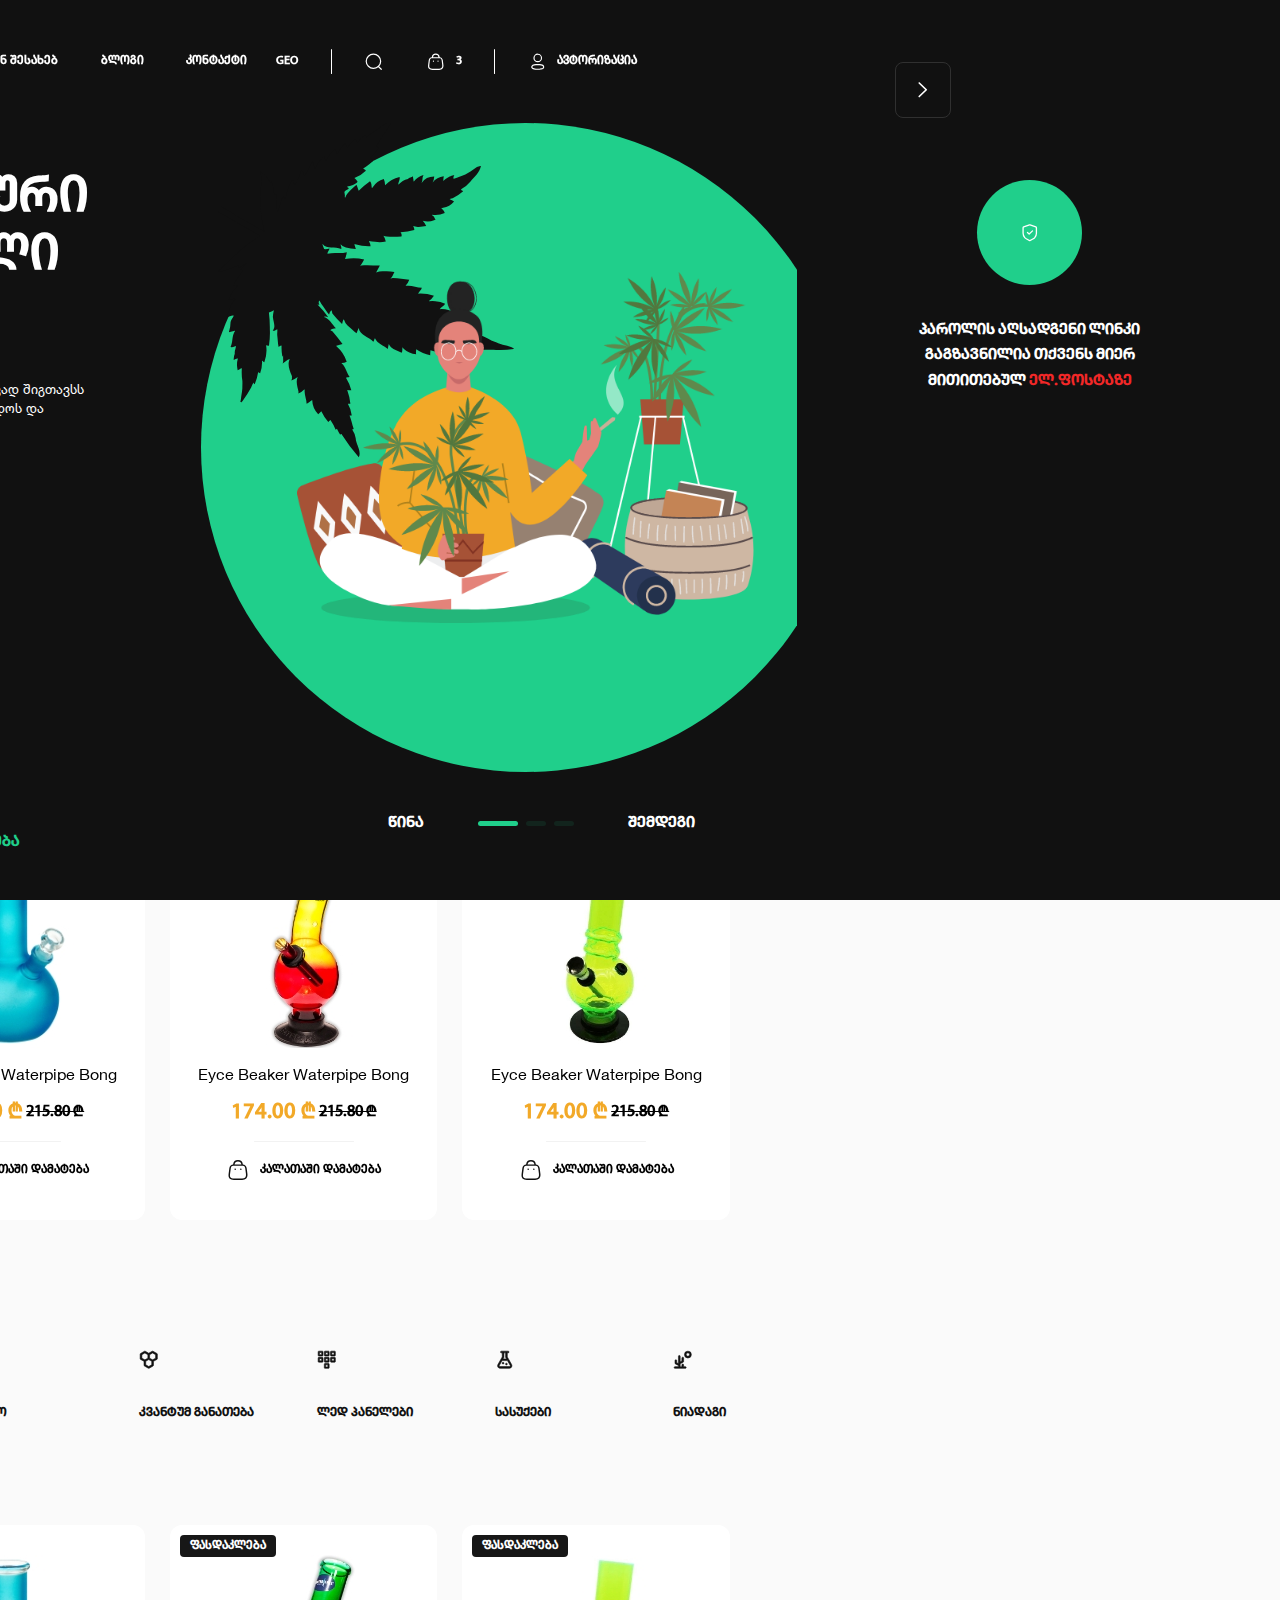
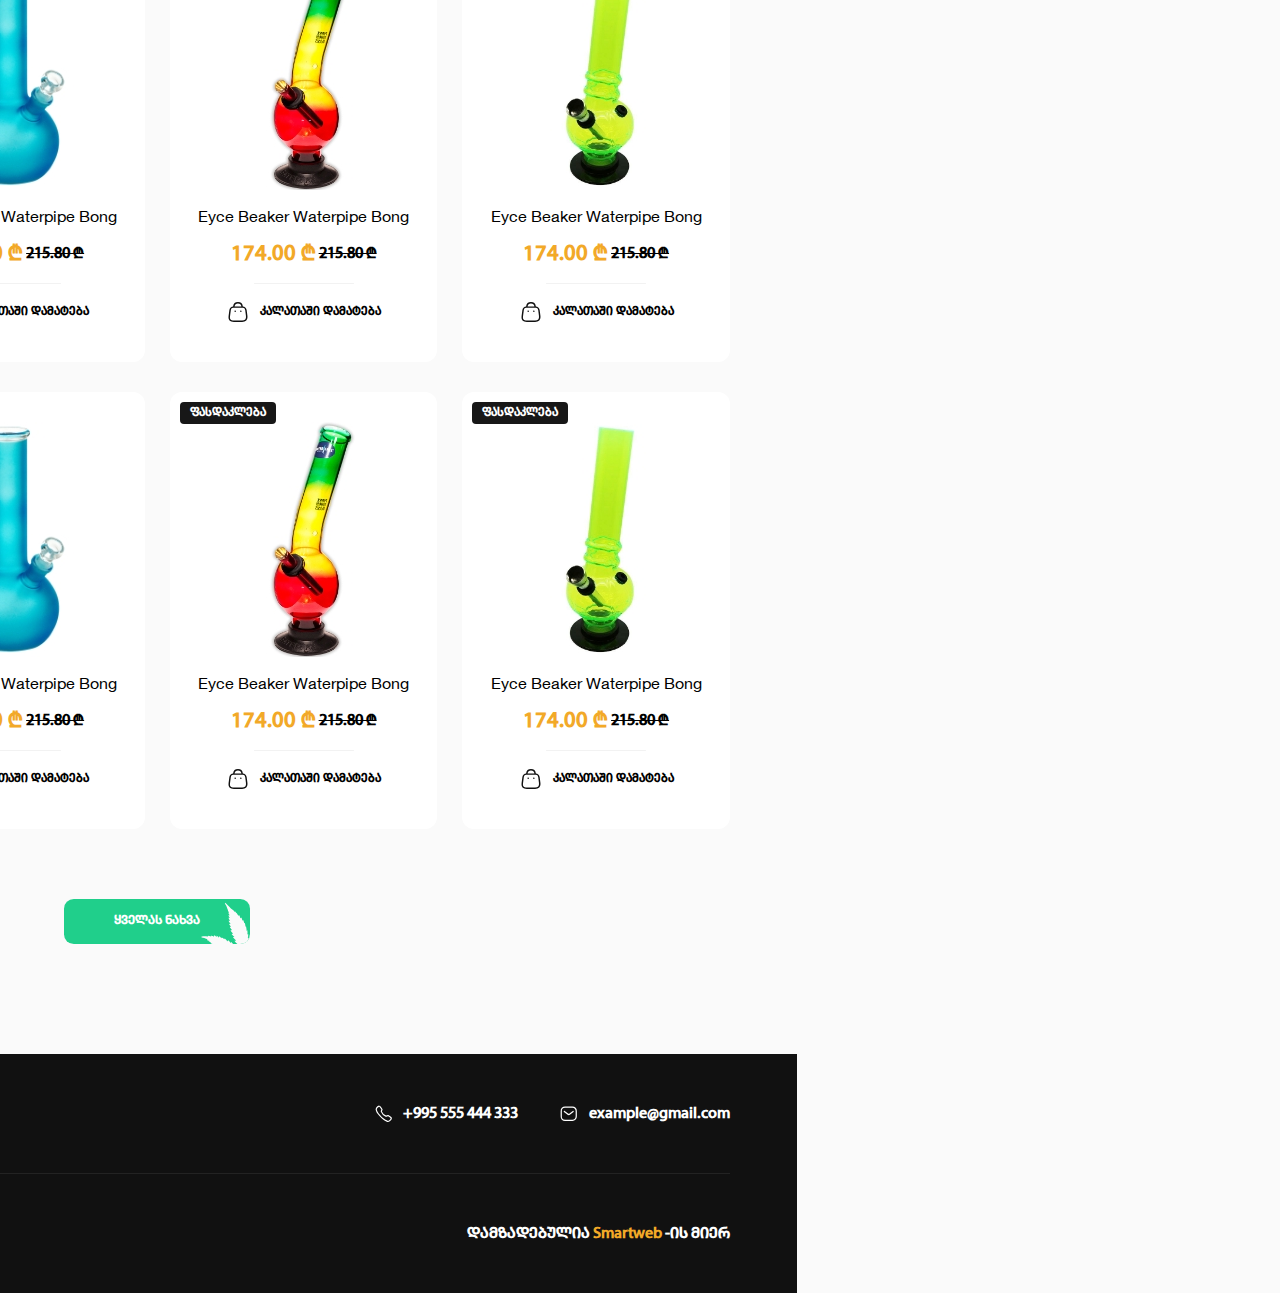
==== commit 53c711fc: "ბ" ====
--- a/index.html
+++ b/index.html
@@ -862,13 +862,34 @@
 						<li class="swiper-slide" data-category="2">
 							<a href="products.html">
 								<div class="symbol">
-									<svg xmlns="http://www.w3.org/2000/svg" width="34" height="34" viewBox="0 0 34 34">
-										<g id="Group_149" data-name="Group 149" transform="translate(-478 -3037)">
-										  <rect id="Rectangle_235" data-name="Rectangle 235" width="34" height="34" transform="translate(478 3037)" fill="rgba(255,255,255,0)"/>
-										  <path id="Path_316" data-name="Path 316" d="M8,3a10.5,10.5,0,0,1,10.369,8.843A9.718,9.718,0,0,1,25.25,9H32v3.75a9.75,9.75,0,0,1-9.75,9.75H18.5V30h-3V18h-3A10.5,10.5,0,0,1,2,7.5V3Zm21,9H25.25a6.751,6.751,0,0,0-6.75,6.75v.75h3.75A6.751,6.751,0,0,0,29,12.75ZM8,6H5V7.5A7.5,7.5,0,0,0,12.5,15h3V13.5A7.5,7.5,0,0,0,8,6Z" transform="translate(478 3037.5)" fill="#111"/>
+									<svg
+										xmlns="http://www.w3.org/2000/svg"
+										width="34"
+										height="34"
+										viewBox="0 0 34 34"
+									>
+										<g
+											id="Group_149"
+											data-name="Group 149"
+											transform="translate(-478 -3037)"
+										>
+											<rect
+												id="Rectangle_235"
+												data-name="Rectangle 235"
+												width="34"
+												height="34"
+												transform="translate(478 3037)"
+												fill="rgba(255,255,255,0)"
+											/>
+											<path
+												id="Path_316"
+												data-name="Path 316"
+												d="M8,3a10.5,10.5,0,0,1,10.369,8.843A9.718,9.718,0,0,1,25.25,9H32v3.75a9.75,9.75,0,0,1-9.75,9.75H18.5V30h-3V18h-3A10.5,10.5,0,0,1,2,7.5V3Zm21,9H25.25a6.751,6.751,0,0,0-6.75,6.75v.75h3.75A6.751,6.751,0,0,0,29,12.75ZM8,6H5V7.5A7.5,7.5,0,0,0,12.5,15h3V13.5A7.5,7.5,0,0,0,8,6Z"
+												transform="translate(478 3037.5)"
+												fill="#111"
+											/>
 										</g>
-									  </svg>
-									  
+									</svg>
 								</div>
 								<div class="ptext">თესლები</div>
 							</a>
@@ -4013,6 +4034,47 @@
 					</div>
 					<button type="submit">რეგისტრაცია</button>
 				</form>
+				<form class="hard-form home-header-reset">
+					<h2>პაროლის აღდგენა</h2>
+					<div class="input-div login-input-div">
+						<label for="reset-email">ელ.ფოსტა</label>
+						<input
+							type="email"
+							name="reset-email"
+							id="reset-email"
+						/>
+						<div class="input-error-qstmark">ფორმატი არასწორია</div>
+					</div>
+					<button type="submit">გაგზავნა</button>
+					<div class="reset-successful">
+						<div class="reset-successful__imgbox">
+							<svg
+								xmlns="http://www.w3.org/2000/svg"
+								width="32"
+								height="32"
+								viewBox="0 0 32 32"
+							>
+								<g transform="translate(-1489 -347)">
+									<rect
+										width="32"
+										height="32"
+										transform="translate(1489 347)"
+										fill="rgba(17,17,17,0)"
+									/>
+									<path
+										d="M14.632,2.142,5.253,5.318A2.532,2.532,0,0,0,3.5,7.7v9.293a11.468,11.468,0,0,0,2.978,7.681,11.985,11.985,0,0,0,3.445,2.562L15,29.877a1.1,1.1,0,0,0,1.015,0l5.07-2.639a12,12,0,0,0,3.441-2.563A11.465,11.465,0,0,0,27.5,17V7.7a2.532,2.532,0,0,0-1.754-2.383L16.369,2.143A2.716,2.716,0,0,0,14.632,2.142ZM15.66,4.085l9.379,3.176a.467.467,0,0,1,.324.44V17a9.45,9.45,0,0,1-2.45,6.327l-.28.294a10.416,10.416,0,0,1-2.563,1.806L15.507,27.8l-4.569-2.375a9.92,9.92,0,0,1-2.846-2.1,9.452,9.452,0,0,1-2.455-6.331V7.7a.466.466,0,0,1,.323-.44L15.34,4.085A.5.5,0,0,1,15.66,4.085ZM20.8,12.136a1.1,1.1,0,0,0-1.511,0l-4.8,4.623-1.939-1.87-.12-.1a1.1,1.1,0,0,0-1.391.1,1,1,0,0,0,0,1.456l2.7,2.6.12.1a1.1,1.1,0,0,0,1.392-.1L20.8,13.592l.1-.115A1,1,0,0,0,20.8,12.136Z"
+										transform="translate(1489.5 347)"
+										fill="#fff"
+										fill-rule="evenodd"
+									/>
+								</g>
+							</svg>
+						</div>
+						<div class="reset-successful__text">
+							პაროლის აღსადგენი ლინკი გაგზავნილია თქვენს მიერ მითითებულ<span> ელ.ფოსტაზე</span>
+						</div>
+					</div>
+				</form>
 			</div>
 		</div>
 		<!-- homepage main content -->
@@ -4369,7 +4431,9 @@
 		<script>
 			let seeAllBtn = document.querySelector('.home-see-all-btn')
 
-			let products = document.querySelectorAll('.home-topProductsSecond li')
+			let products = document.querySelectorAll(
+				'.home-topProductsSecond li'
+			)
 
 			let catCounter = 1
 
@@ -4424,6 +4488,18 @@
 
 			cats[0].click();
 		</script>
+		<!-- passreset -->
+		<script>
+			isPassResetSent = true //ეს ხაზი ან თუ გაიგზავნა მეილზე წარმატებით, გამოაჩინე, თუ არადა ან არ გამოაჩინო
 
+			let combiner = document.querySelector('.home-header-forms-combiner')
+			isPassResetSent = isPassResetSent && function () {
+				headerLoginBtns[0].click()
+				switchToResetBtn.click()
+				combiner.classList.add('reseted')
+			}
+
+			if (isPassResetSent) isPassResetSent()
+		</script>
 	</body>
 </html>
--- a/assets/css/style.css
+++ b/assets/css/style.css
@@ -1608,7 +1608,7 @@
   height: 74.58px;
 }
 
-.home-header-forms-combiner .home-header-register {
+.home-header-forms-combiner .home-header-register, .home-header-forms-combiner .home-header-reset {
   display: none;
 }
 
@@ -1620,6 +1620,20 @@
   display: -webkit-box;
   display: -ms-flexbox;
   display: flex;
+}
+
+.home-header-forms-combiner.reset .home-header-login {
+  display: none;
+}
+
+.home-header-forms-combiner.reset .home-header-reset {
+  display: -webkit-box;
+  display: -ms-flexbox;
+  display: flex;
+}
+
+.home-header-forms-combiner.reset.reseted .home-header-reset > *:not(.reset-successful) {
+  display: none;
 }
 
 .input-div:not(.radio-input) {
@@ -1659,7 +1673,7 @@
 
 .input-div:not(.radio-input) .input-error-qstmark {
   position: absolute;
-  top: 0;
+  bottom: calc(56px + 1rem);
   right: 0;
   display: none;
   color: #F41E10;
@@ -1699,6 +1713,66 @@
   display: -webkit-box;
   display: -ms-flexbox;
   display: flex;
+}
+
+/* Chrome, Safari, Edge, Opera */
+input::-webkit-outer-spin-button,
+input::-webkit-inner-spin-button {
+  -webkit-appearance: none !important;
+  margin: 0 !important;
+}
+
+/* Firefox */
+input[type=number] {
+  -moz-appearance: textfield !important;
+}
+
+.reset-successful {
+  display: none;
+  -webkit-box-orient: vertical;
+  -webkit-box-direction: normal;
+      -ms-flex-direction: column;
+          flex-direction: column;
+  -webkit-box-align: center;
+      -ms-flex-align: center;
+          align-items: center;
+}
+
+.reset-successful__imgbox {
+  border-radius: 50%;
+  display: -webkit-box;
+  display: -ms-flexbox;
+  display: flex;
+  -webkit-box-pack: center;
+      -ms-flex-pack: center;
+          justify-content: center;
+  -webkit-box-align: center;
+      -ms-flex-align: center;
+          align-items: center;
+  width: 8.125rem;
+  height: 8.125rem;
+  background-color: #20CF8B;
+  margin-bottom: 2.5rem;
+}
+
+.reset-successful__text {
+  font-family: mtavruli !important;
+  text-transform: uppercase !important;
+  font-weight: 500 !important;
+  font-weight: 600 !important;
+  font-size: 16px;
+  line-height: 25.6px;
+  text-align: center;
+}
+
+.reset-successful__text span {
+  color: #F22828;
+}
+
+.reseted .reset-successful {
+  display: -webkit-box !important;
+  display: -ms-flexbox !important;
+  display: flex !important;
 }
 
 .home-main {
@@ -2206,6 +2280,12 @@
   }
 }
 
+@media screen and (min-width: 1025px) {
+  .home-page .home-topProductsSecond ul li {
+    display: none;
+  }
+}
+
 .home-topProductsSecond {
   padding-bottom: 70px;
   margin-bottom: 0;
@@ -2232,7 +2312,9 @@
   }
   .home-topProductsSecond ul li {
     height: 377px;
-    display: none;
+    display: -webkit-box;
+    display: -ms-flexbox;
+    display: flex;
     position: relative;
     overflow: hidden;
   }
@@ -5992,4 +6074,8 @@
     transition: none !important;
   }
 }
+
+.contact-input-div-textarea .input-error-qstmark {
+  bottom: calc( 100% + 1rem) !important;
+}
 /*# sourceMappingURL=style.css.map */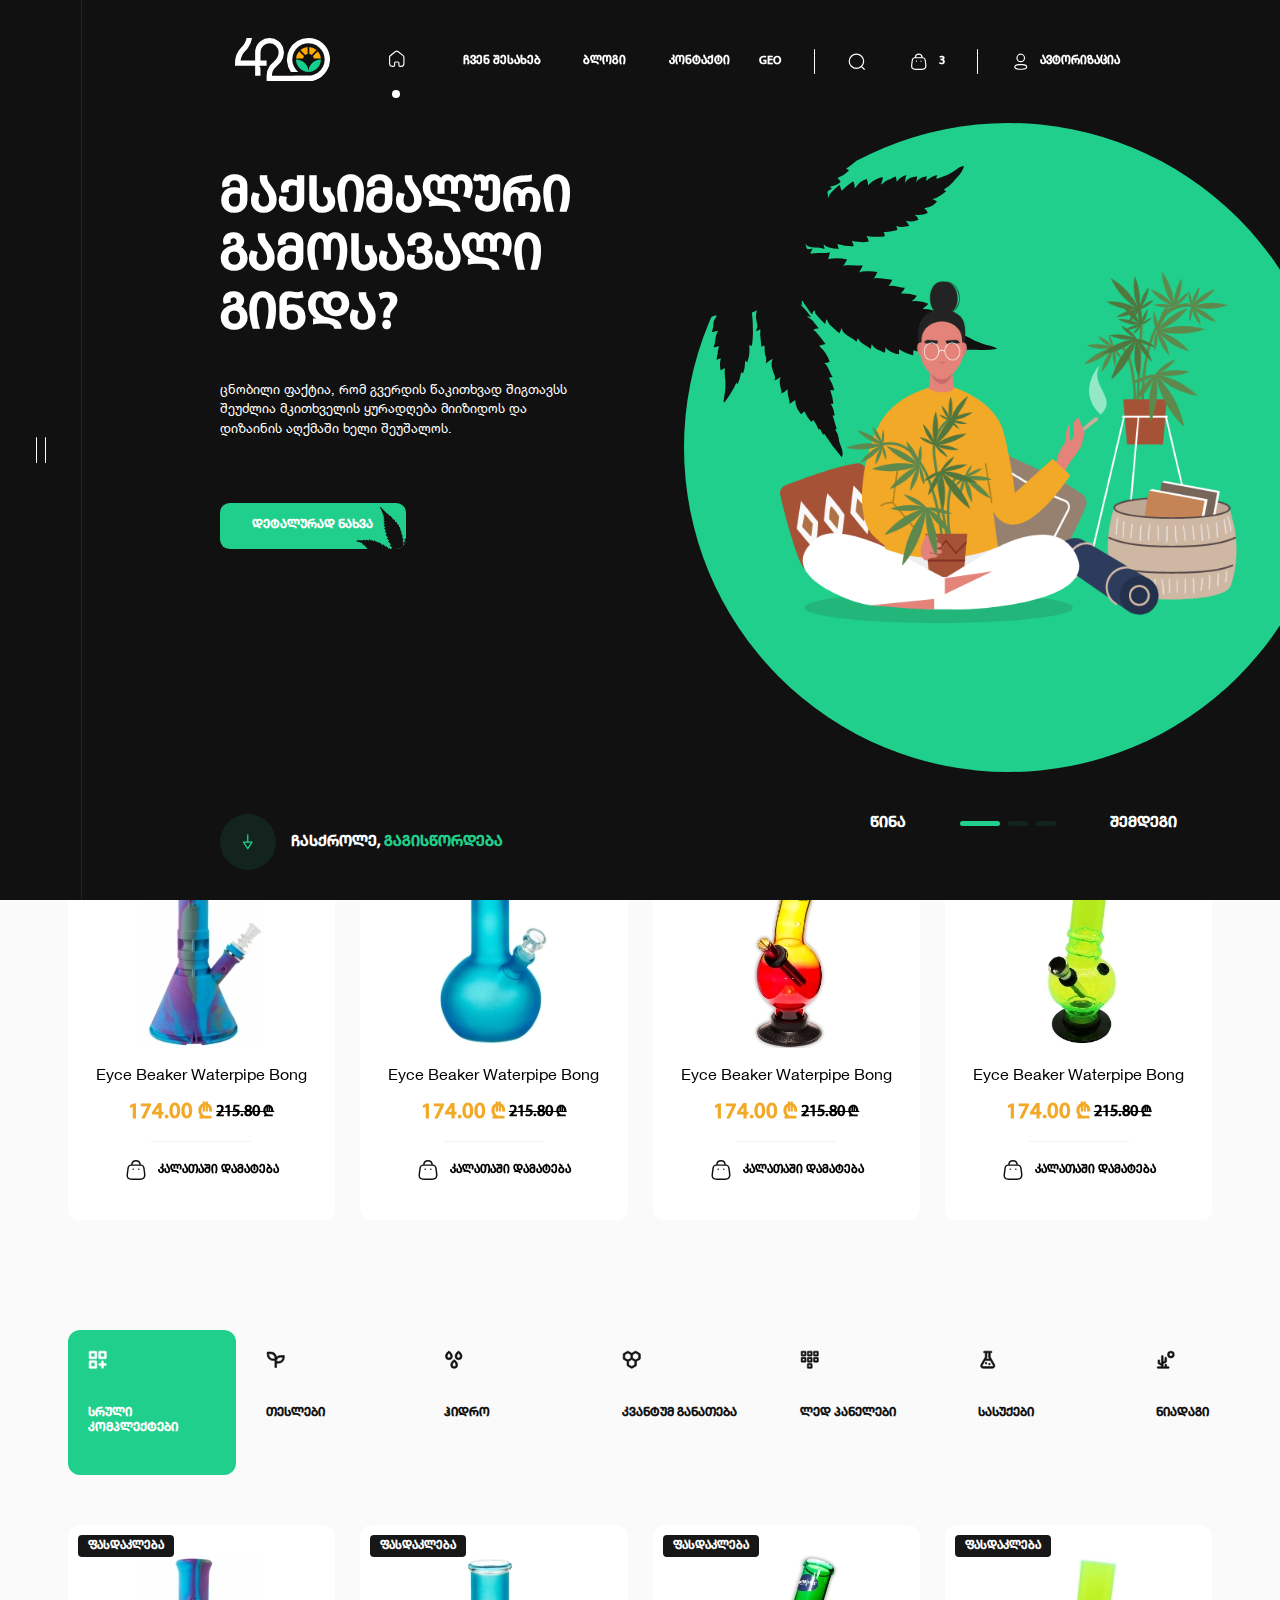
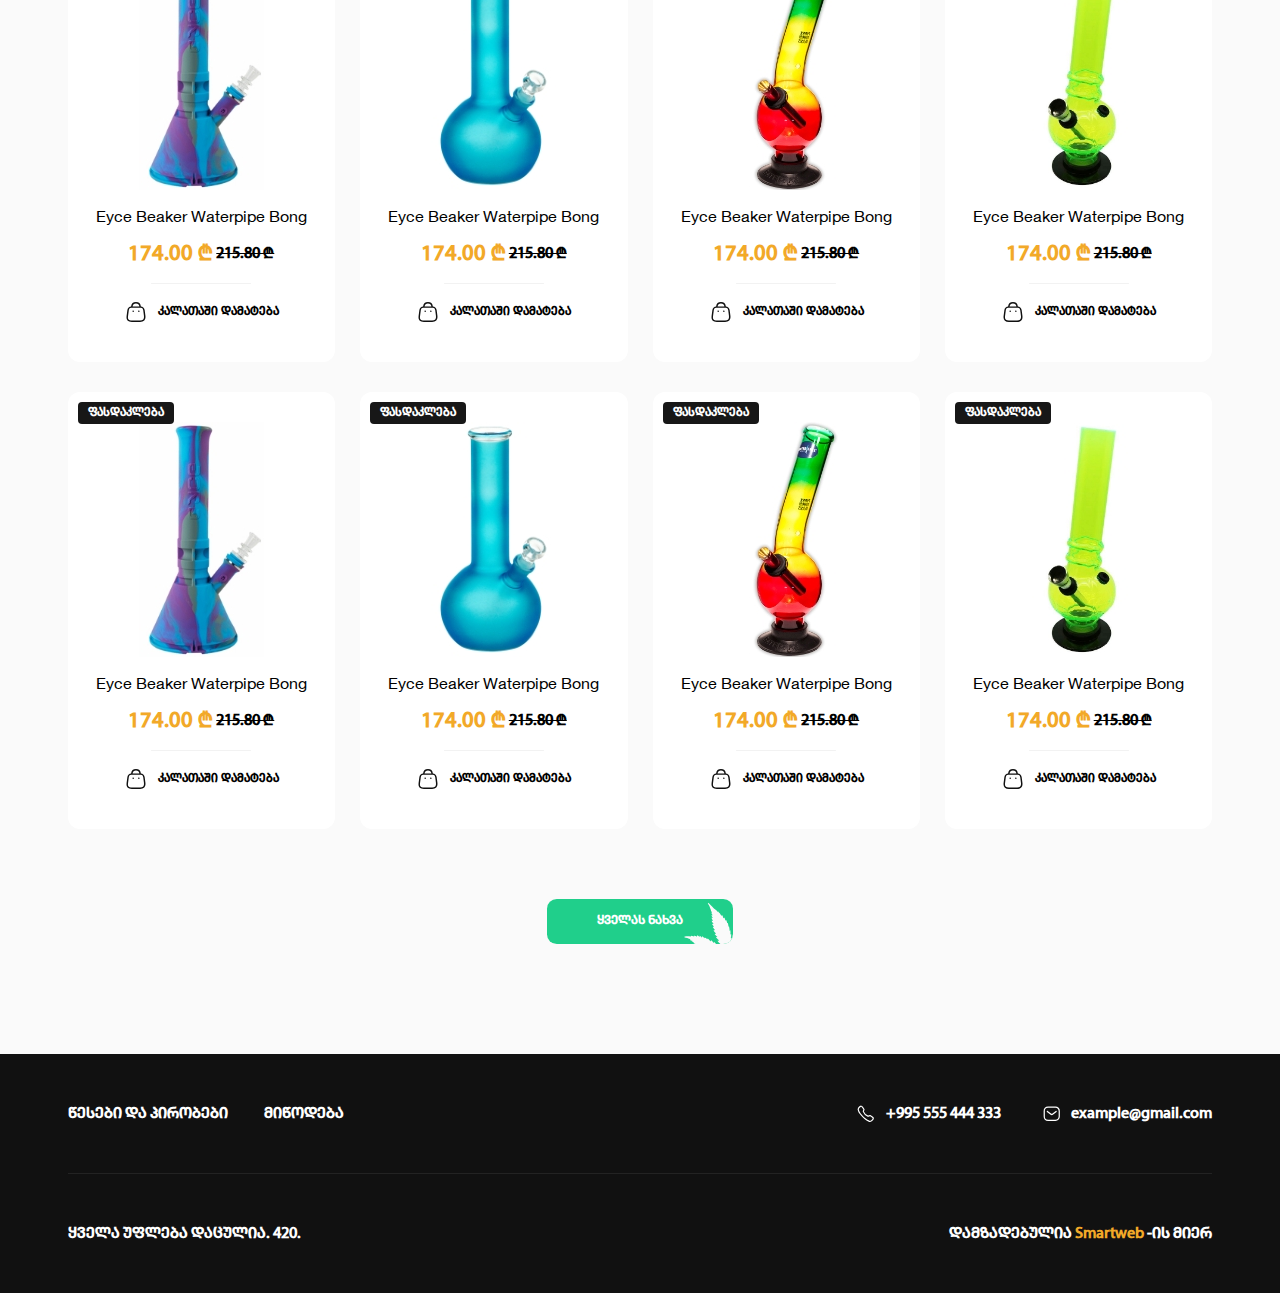
==== commit d2c358c0: "c" ====
--- a/index.html
+++ b/index.html
@@ -4490,7 +4490,7 @@
 		</script>
 		<!-- passreset -->
 		<script>
-			isPassResetSent = true //ეს ხაზი ან თუ გაიგზავნა მეილზე წარმატებით, გამოაჩინე, თუ არადა ან არ გამოაჩინო
+			// isPassResetSent = false //ეს ხაზი ან თუ გაიგზავნა მეილზე წარმატებით, გამოაჩინე, თუ არადა ან არ გამოაჩინო
 
 			let combiner = document.querySelector('.home-header-forms-combiner')
 			isPassResetSent = isPassResetSent && function () {
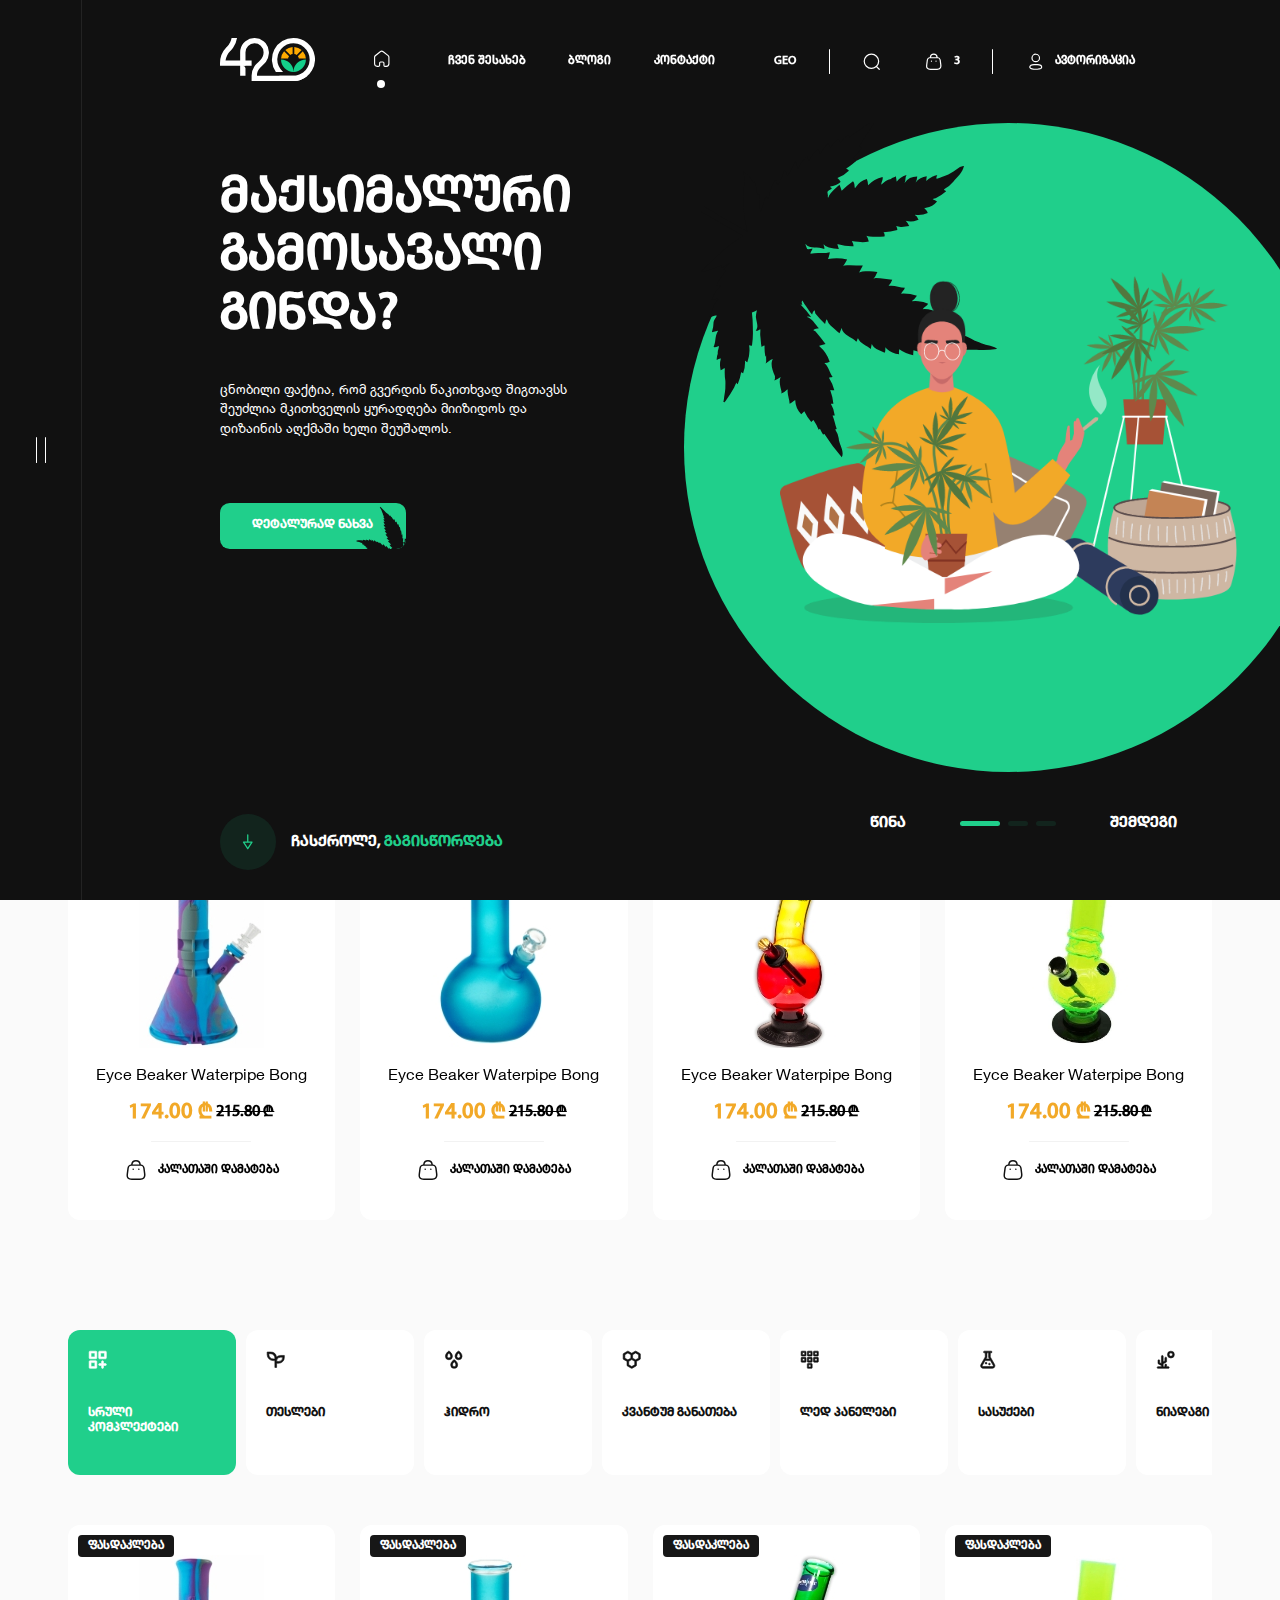
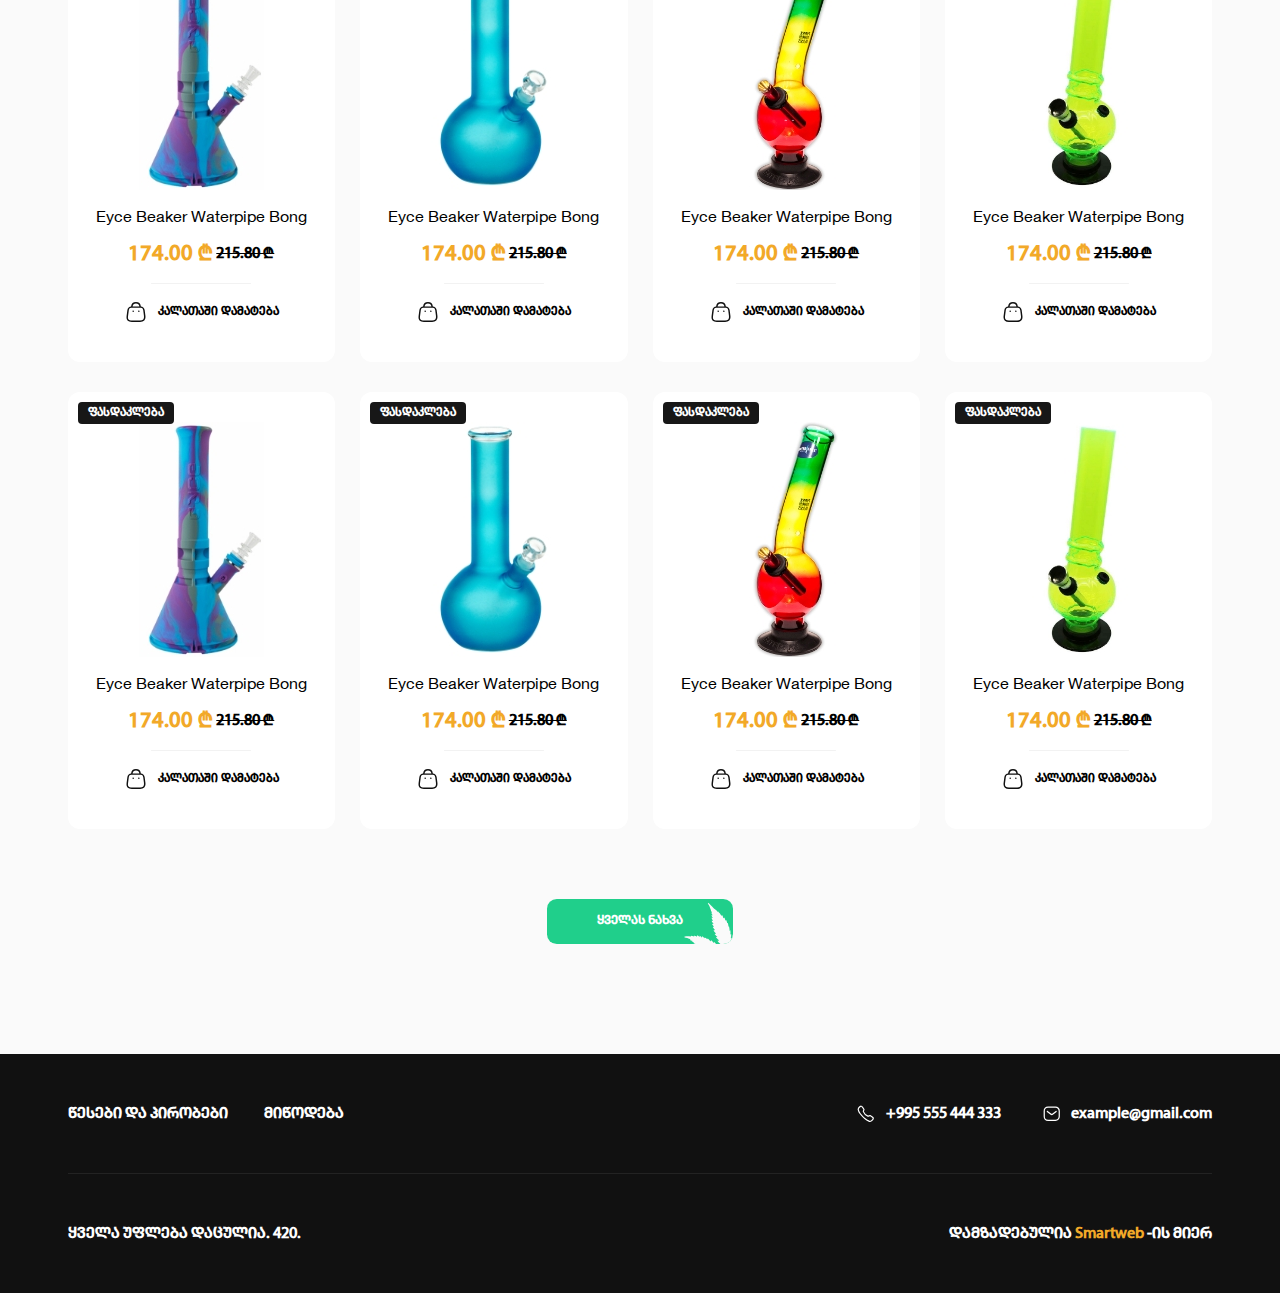
==== commit 8693be66: "ad" ====
--- a/index.html
+++ b/index.html
@@ -4501,5 +4501,6 @@
 
 			if (isPassResetSent) isPassResetSent()
 		</script>
+		<script src="assets/js/ajax.js"></script>
 	</body>
 </html>
--- a/assets/css/style.css
+++ b/assets/css/style.css
@@ -279,6 +279,12 @@
   }
 }
 
+@media screen and (min-width: 1055px) {
+  header {
+    padding: 0;
+  }
+}
+
 @media screen and (min-width: 1441px) {
   header {
     font-size: 16px;
@@ -363,7 +369,7 @@
   display: block;
   position: absolute;
   z-index: 1;
-  bottom: -24px;
+  bottom: -14px;
   right: 50%;
   -webkit-transform: translateX(50%);
           transform: translateX(50%);
@@ -725,8 +731,7 @@
 }
 
 .realContent-right {
-  -ms-grid-column-align: center;
-      justify-self: center;
+  justify-self: flex-end;
   border-radius: 50%;
   max-height: 200px;
   width: 100%;
@@ -752,12 +757,6 @@
     font-size: 1rem;
     max-height: 815px;
     max-width: 815px;
-  }
-}
-
-@media screen and (min-width: 1800px) {
-  .realContent-right {
-    justify-self: flex-end;
   }
 }
 
@@ -1164,72 +1163,77 @@
           transform: translateX(0);
 }
 
-.whole-nav-menu.left .burger-categories:nth-of-type(15) {
-  -webkit-transition-delay: calc(.18s - .18s);
-          transition-delay: calc(.18s - .18s);
-}
-
-.whole-nav-menu.left .burger-categories:nth-of-type(14) {
+.whole-nav-menu.left .burger-categories .burger-cat-ul li:nth-of-type(1) {
+  -webkit-transition-delay: calc(.20s - .18s);
+          transition-delay: calc(.20s - .18s);
+}
+
+.whole-nav-menu.left .burger-categories .burger-cat-ul li:nth-of-type(2) {
   -webkit-transition-delay: calc(.25s - .18s);
           transition-delay: calc(.25s - .18s);
 }
 
-.whole-nav-menu.left .burger-categories:nth-of-type(13) {
+.whole-nav-menu.left .burger-categories .burger-cat-ul li:nth-of-type(3) {
   -webkit-transition-delay: calc(.3s - .18s);
           transition-delay: calc(.3s - .18s);
 }
 
-.whole-nav-menu.left .burger-categories:nth-of-type(12) {
+.whole-nav-menu.left .burger-categories .burger-cat-ul li:nth-of-type(4) {
   -webkit-transition-delay: calc(.35s - .18s);
           transition-delay: calc(.35s - .18s);
 }
 
-.whole-nav-menu.left .burger-categories:nth-of-type(11) {
+.whole-nav-menu.left .burger-categories .burger-cat-ul li:nth-of-type(5) {
   -webkit-transition-delay: calc(.39s - .18s);
           transition-delay: calc(.39s - .18s);
 }
 
-.whole-nav-menu.left .burger-categories:nth-of-type(10) {
+.whole-nav-menu.left .burger-categories .burger-cat-ul li:nth-of-type(6) {
   -webkit-transition-delay: calc(.45s - .18s);
           transition-delay: calc(.45s - .18s);
 }
 
-.whole-nav-menu.left .burger-categories:nth-of-type(9) {
+.whole-nav-menu.left .burger-categories .burger-cat-ul li:nth-of-type(7) {
   -webkit-transition-delay: calc(.48s - .18s);
           transition-delay: calc(.48s - .18s);
 }
 
-.whole-nav-menu.left .burger-categories:nth-of-type(8) {
+.whole-nav-menu.left .burger-categories .burger-cat-ul li:nth-of-type(8) {
   -webkit-transition-delay: calc(.51s - .18s);
           transition-delay: calc(.51s - .18s);
 }
 
-.whole-nav-menu.left .burger-categories:nth-of-type(7) {
+.whole-nav-menu.left .burger-categories .burger-cat-ul li:nth-of-type(9) {
   -webkit-transition-delay: calc(.73s - .18s);
           transition-delay: calc(.73s - .18s);
 }
 
-.whole-nav-menu.left .burger-categories:nth-of-type(6) {
+.whole-nav-menu.left .burger-categories .burger-cat-ul li:nth-of-type(10) {
   -webkit-transition-delay: calc(.77s - .18s);
           transition-delay: calc(.77s - .18s);
 }
 
-.whole-nav-menu.left .burger-categories:nth-of-type(5) {
+.whole-nav-menu.left .burger-categories .burger-cat-ul li:nth-of-type(11) {
   -webkit-transition-delay: calc(.81s - .18s);
           transition-delay: calc(.81s - .18s);
 }
 
-.whole-nav-menu.left .burger-categories:nth-of-type(4) {
+.whole-nav-menu.left .burger-categories .burger-cat-ul li:nth-of-type(12) {
   -webkit-transition-delay: calc(.84s - .18s);
           transition-delay: calc(.84s - .18s);
 }
 
-.whole-nav-menu.left .burger-categories:nth-of-type(3) {
+.whole-nav-menu.left .burger-categories .burger-cat-ul li:nth-of-type(13) {
   -webkit-transition-delay: calc(.88s - .18s);
           transition-delay: calc(.88s - .18s);
 }
 
-.whole-nav-menu.left .burger-categories:nth-of-type(2) {
+.whole-nav-menu.left .burger-categories .burger-cat-ul li:nth-of-type(14) {
+  -webkit-transition-delay: calc(.92s - .18s);
+          transition-delay: calc(.92s - .18s);
+}
+
+.whole-nav-menu.left .burger-categories .burger-cat-ul li:nth-of-type(15) {
   -webkit-transition-delay: calc(.92s - .18s);
           transition-delay: calc(.92s - .18s);
 }
@@ -2232,7 +2236,6 @@
   color: #111111;
   -webkit-transition: color .1s ease-out, all .2s ease-out;
   transition: color .1s ease-out, all .2s ease-out;
-  background-color: transparent;
   color: #111;
 }
 
@@ -2414,7 +2417,7 @@
   display: flex;
 }
 
-.home-see-all-btn:hover {
+.home-see-all-btn:hover, .home-see-all-btn.added.active-animation {
   -webkit-transform: rotate(-5deg);
           transform: rotate(-5deg);
   background-color: #F2A928;
@@ -3144,6 +3147,11 @@
   }
 }
 
+.contact-info .contact-info-ul li span {
+  font-size: 1.375rem;
+  font-family: rmn;
+}
+
 .contact-info h2 {
   font-size: 16px;
   line-height: 18px;
@@ -3539,6 +3547,12 @@
         -ms-flex-direction: row;
             flex-direction: row;
   }
+}
+
+.products-main__right-container {
+  -webkit-box-flex: 1;
+      -ms-flex-positive: 1;
+          flex-grow: 1;
 }
 
 .products-main__left {
@@ -3980,6 +3994,7 @@
   height: 4px;
   width: 100%;
   opacity: 0;
+  cursor: pointer;
 }
 
 .price-filter input[type=range]::-webkit-slider-thumb {
@@ -5773,6 +5788,81 @@
   }
 }
 
+.passformheading {
+  margin-bottom: 38px;
+  font-family: mtavruli !important;
+  text-transform: uppercase !important;
+  font-weight: 500 !important;
+  font-weight: 600 !important;
+  font-size: 16px;
+  line-height: 18px;
+}
+
+@media screen and (min-width: 1025px) {
+  .passformheading {
+    font-size: 1.375rem;
+    line-height: 1.625rem;
+  }
+}
+
+.recovery-form {
+  width: 100%;
+  margin: 0 auto;
+  max-width: 455px;
+}
+
+.recovery-submit-btn {
+  width: 100%;
+  cursor: pointer;
+}
+
+.real-recovery.active .recover-successfully-completed {
+  display: -webkit-box;
+  display: -ms-flexbox;
+  display: flex;
+}
+
+.real-recovery.active .recovery-form {
+  display: none;
+}
+
+.recover-successfully-completed {
+  display: none;
+  -webkit-box-orient: vertical;
+  -webkit-box-direction: normal;
+      -ms-flex-direction: column;
+          flex-direction: column;
+  -webkit-box-align: center;
+      -ms-flex-align: center;
+          align-items: center;
+}
+
+.checkmark-buble {
+  width: 130px;
+  height: 130px;
+  display: -webkit-box;
+  display: -ms-flexbox;
+  display: flex;
+  -webkit-box-pack: center;
+      -ms-flex-pack: center;
+          justify-content: center;
+  -webkit-box-align: center;
+      -ms-flex-align: center;
+          align-items: center;
+  margin-bottom: 39px;
+  border-radius: 50%;
+  background-color: #20CF8B;
+}
+
+.p-message {
+  font-family: mtavruli !important;
+  text-transform: uppercase !important;
+  font-weight: 500 !important;
+  font-weight: 600 !important;
+  font-size: 1rem;
+  line-height: 1.6rem;
+}
+
 .real-rules h1 {
   margin-bottom: 49px !important;
 }
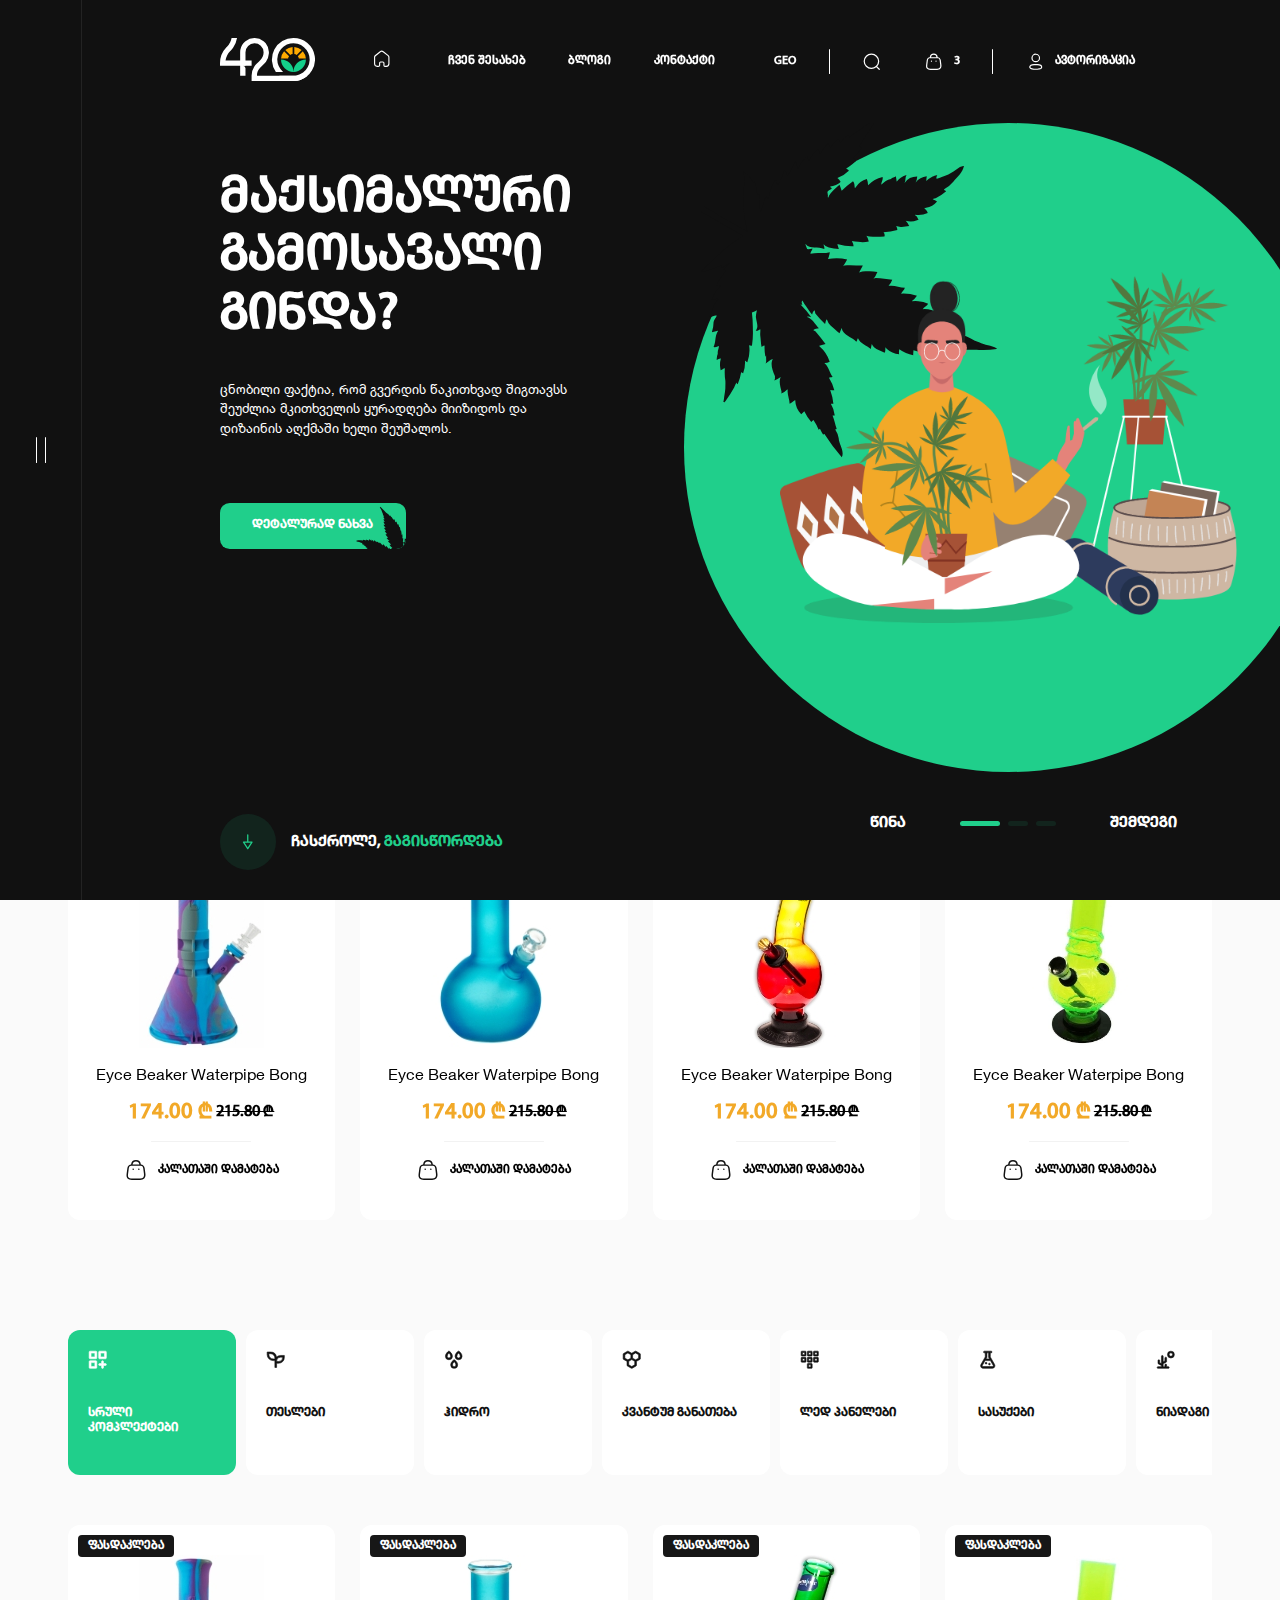
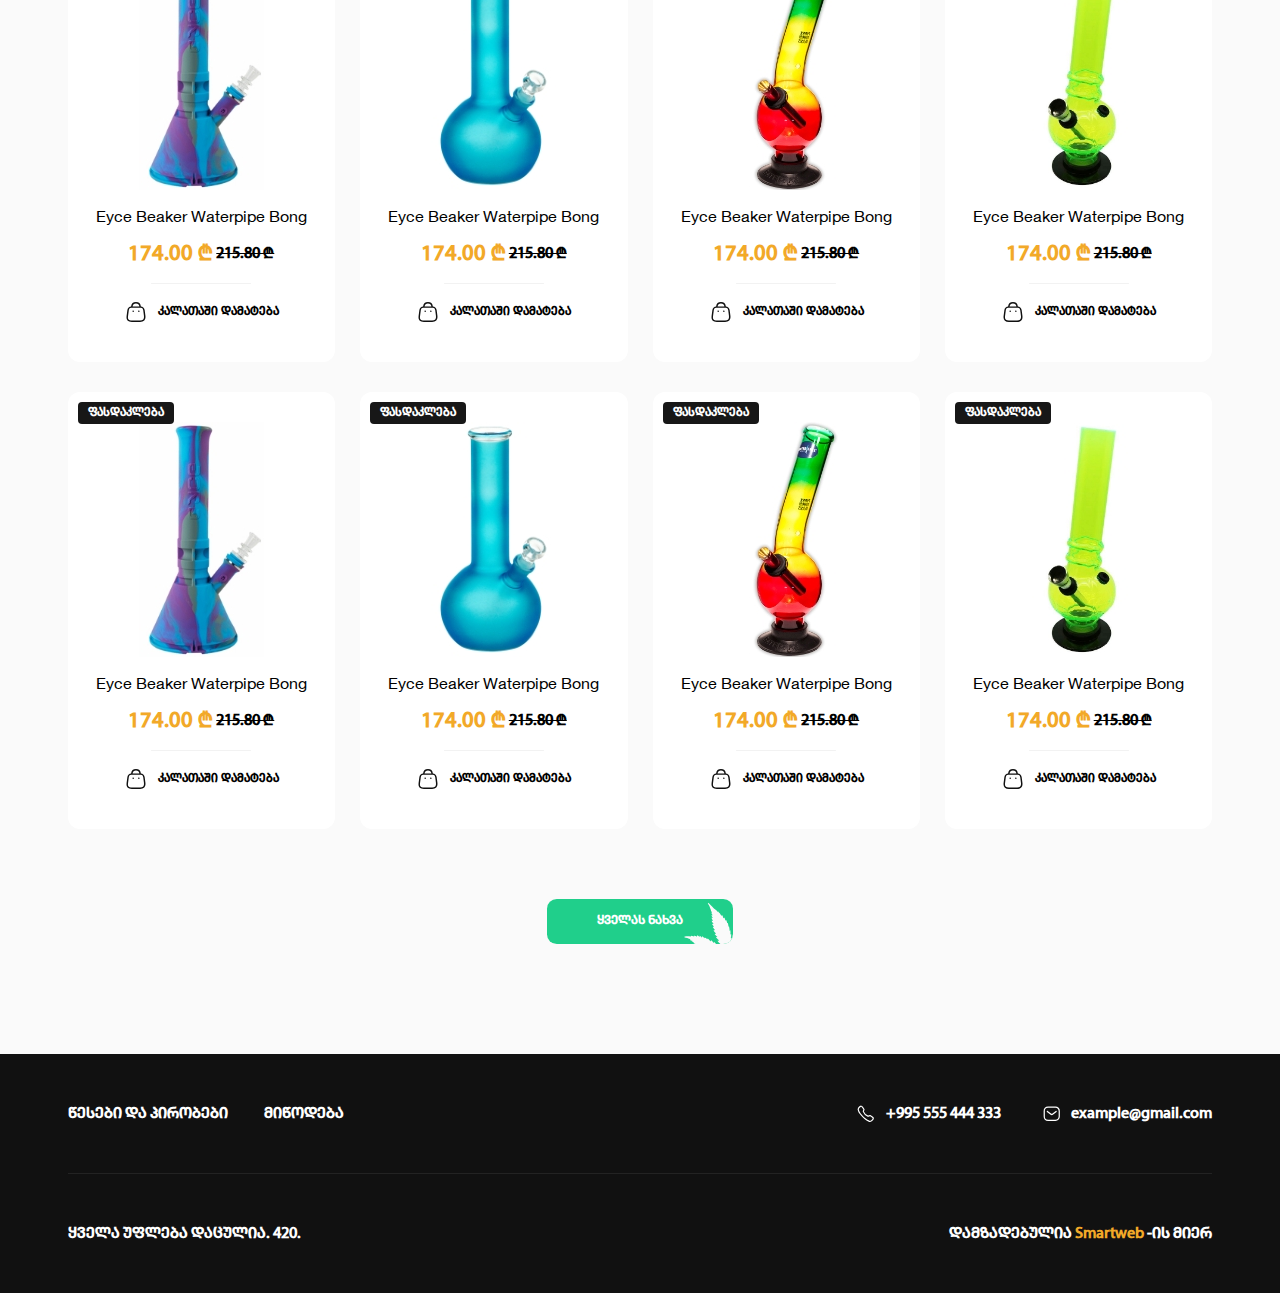
==== commit d90f397e: "ბობობომ" ====
--- a/index.html
+++ b/index.html
@@ -25,7 +25,7 @@
 	<body>
 		<div class="moveX-content moveX">
 			<!-- header layout -->
-			<div class="header-container scrolled-one">
+			<!-- <div class="header-container scrolled-one">
 				<header>
 					<div class="header-left">
 						<a href="index.html" class="header-logo">
@@ -215,7 +215,7 @@
 						</div>
 					</div>
 				</header>
-			</div>
+			</div> -->
 			<div class="home-header work-with">
 				<div class="mid">
 					<div class="mid-container">
@@ -386,7 +386,7 @@
 										<form class="searchbar-input-container">
 											<input
 												type="text"
-												name="searchbar1"
+												name="search"
 												placeholder="მოძებნე სასურველი პროდუქტი"
 											/>
 										</form>
@@ -4138,62 +4138,83 @@
 					</li>
 					<li class="respo-menu-toggler">
 						<a href="javascript:void(0)">
-							<svg
-								xmlns="http://www.w3.org/2000/svg"
-								width="24"
-								height="24"
-								viewBox="0 0 24 24"
-							>
-								<g
-									id="Group_232"
-									data-name="Group 232"
-									transform="translate(-177 -746)"
-								>
-									<rect
-										id="Rectangle_268"
-										data-name="Rectangle 268"
-										width="24"
-										height="24"
-										transform="translate(177 746)"
-										fill="rgba(255,255,255,0)"
-									/>
-									<path
-										id="Category"
-										d="M8.013,2H4.976A2.986,2.986,0,0,0,2,5V8.06a2.986,2.986,0,0,0,2.976,3H8.013a2.986,2.986,0,0,0,2.976-3V5A2.986,2.986,0,0,0,8.013,2ZM4.976,3.4H8.013A1.59,1.59,0,0,1,9.594,5V8.06a1.591,1.591,0,0,1-1.58,1.6H4.976A1.591,1.591,0,0,1,3.4,8.06V5A1.59,1.59,0,0,1,4.976,3.4ZM19.025,2H15.986a2.986,2.986,0,0,0-2.976,3V8.06a2.986,2.986,0,0,0,2.976,3h3.039A2.986,2.986,0,0,0,22,8.06V5A2.985,2.985,0,0,0,19.025,2ZM15.986,3.4h3.039A1.59,1.59,0,0,1,20.6,5V8.06a1.591,1.591,0,0,1-1.58,1.6H15.986a1.591,1.591,0,0,1-1.58-1.6V5A1.59,1.59,0,0,1,15.986,3.4ZM4.976,12.945H8.013a2.986,2.986,0,0,1,2.976,3V19a2.986,2.986,0,0,1-2.976,3H4.976A2.986,2.986,0,0,1,2,19V15.941A2.986,2.986,0,0,1,4.976,12.945Zm3.038,1.4H4.976a1.591,1.591,0,0,0-1.58,1.6V19a1.59,1.59,0,0,0,1.58,1.6H8.013A1.59,1.59,0,0,0,9.594,19V15.941A1.591,1.591,0,0,0,8.013,14.34Zm11.012-1.4H15.986a2.986,2.986,0,0,0-2.976,3V19a2.986,2.986,0,0,0,2.976,3h3.039A2.985,2.985,0,0,0,22,19V15.941A2.986,2.986,0,0,0,19.025,12.945Zm-3.039,1.4h3.039a1.59,1.59,0,0,1,1.58,1.6V19a1.59,1.59,0,0,1-1.58,1.6H15.986a1.59,1.59,0,0,1-1.58-1.6V15.941A1.591,1.591,0,0,1,15.986,14.34Z"
-										transform="translate(177 746)"
-										fill="#111"
-										fill-rule="evenodd"
-									/>
-								</g>
-							</svg>
+							
 						</a>
 						<div class="respo-cats-container">
 							<ul class="respo-cats">
 								<li>
 									<a href="products.html">კალკები</a>
+									<!-- <ul class="respo-cats">
+										<li class="respo-cats__li">კატ1</li>
+										<li class="respo-cats__li">კატ2</li>
+										<li class="respo-cats__li">კატ3</li>
+										<li class="respo-cats__li">კატ4</li>
+									</ul> -->
 								</li>
 								<li>
 									<a href="products.html">სასუქები</a>
+									<!-- <ul class="respo-cats">
+										<li class="respo-cats__li">კატ1</li>
+										<li class="respo-cats__li">კატ2</li>
+										<li class="respo-cats__li">კატ3</li>
+										<li class="respo-cats__li">კატ4</li>
+									</ul> -->
 								</li>
 								<li>
 									<a href="products.html">აქსესუარები</a>
+									<!-- <ul class="respo-cats">
+										<li class="respo-cats__li">კატ1</li>
+										<li class="respo-cats__li">კატ2</li>
+										<li class="respo-cats__li">კატ3</li>
+										<li class="respo-cats__li">კატ4</li>
+									</ul> -->
 								</li>
 								<li>
 									<a href="products.html"
 										>შესახვევი ქაღალდი</a
 									>
+									<!-- <ul class="respo-cats">
+										<li class="respo-cats__li">კატ1</li>
+										<li class="respo-cats__li">კატ2</li>
+										<li class="respo-cats__li">კატ3</li>
+										<li class="respo-cats__li">კატ4</li>
+									</ul> -->
 								</li>
 								<li>
 									<a href="products.html">საფხვნელი</a>
+									<!-- <ul class="respo-cats">
+										<li class="respo-cats__li">კატ1</li>
+										<li class="respo-cats__li">კატ2</li>
+										<li class="respo-cats__li">კატ3</li>
+										<li class="respo-cats__li">კატ4</li>
+									</ul> -->
 								</li>
 								<li>
 									<a href="products.html">ფაიფი</a>
+									<!-- <ul class="respo-cats">
+										<li class="respo-cats__li">კატ1</li>
+										<li class="respo-cats__li">კატ2</li>
+										<li class="respo-cats__li">კატ3</li>
+										<li class="respo-cats__li">კატ4</li>
+									</ul> -->
 								</li>
 								<li>
 									<a href="products.html">ბონგი</a>
+									<!-- <ul class="respo-cats">
+										<li class="respo-cats__li">კატ1</li>
+										<li class="respo-cats__li">კატ2</li>
+										<li class="respo-cats__li">კატ3</li>
+										<li class="respo-cats__li">კატ4</li>
+									</ul> -->
 								</li>
 								<li>
 									<a href="products.html">პოლბა</a>
+									<!-- <ul class="respo-cats">
+										<li class="respo-cats__li">კატ1</li>
+										<li class="respo-cats__li">კატ2</li>
+										<li class="respo-cats__li">კატ3</li>
+										<li class="respo-cats__li">კატ4</li>
+									</ul> -->
 								</li>
 							</ul>
 						</div>
@@ -4324,6 +4345,8 @@
 		<script src="assets/js/jquery-3.2.1.min.js"></script>
 		<script src="assets/js/app.js"></script>
 		<script src="assets/js/login-reg-valid.js"></script>
+		<!-- slideToggle in Respo -->
+		<!-- slideToggle in Respo end -->
 		<!-- this page only scripts -->
 		<script>
 			// Scroll to a certain element
--- a/assets/css/style.css
+++ b/assets/css/style.css
@@ -91,6 +91,12 @@
   list-style-position: inside;
 }
 
+html {
+  overflow-x: auto;
+  scrollbar-color: #20CF8B #F2F2F2;
+  scrollbar-width: 10px;
+}
+
 @media screen and (min-width: 1025px) {
   html::-webkit-scrollbar {
     width: 10px;
@@ -470,7 +476,7 @@
   height: calc(100vh - 111px);
   color: #fff;
   background-color: #111111;
-  overflow-x: hidden;
+  overflow: hidden;
   margin-bottom: 40px;
 }
 
@@ -634,6 +640,13 @@
   margin-bottom: 11px;
 }
 
+@media screen and (max-height: 750px) {
+  .home-header-realContent h1 {
+    font-size: 22px;
+    line-height: 28px;
+  }
+}
+
 @media screen and (min-width: 1025px) {
   .home-header-realContent h1 {
     font-size: 4rem;
@@ -647,6 +660,13 @@
   font-size: 12px;
   line-height: 18px;
   font-family: rmn;
+}
+
+@media screen and (max-height: 750px) {
+  .home-header-realContent .realContent-textdiv {
+    font-size: 11px;
+    line-height: 14px;
+  }
 }
 
 @media screen and (min-width: 1025px) {
@@ -676,10 +696,6 @@
   background-color: #20CF8B;
   height: 3.5rem;
   overflow: hidden;
-  -webkit-transition: background-color .3s ease-in, -webkit-transform .3s ease-in;
-  transition: background-color .3s ease-in, -webkit-transform .3s ease-in;
-  transition: transform .3s ease-in, background-color .3s ease-in;
-  transition: transform .3s ease-in, background-color .3s ease-in, -webkit-transform .3s ease-in;
 }
 
 @media screen and (min-width: 1025px) {
@@ -687,11 +703,6 @@
     display: -webkit-box;
     display: -ms-flexbox;
     display: flex;
-  }
-  .home-header-realContent .realContent-see-more:hover {
-    -webkit-transform: rotate(-5deg);
-            transform: rotate(-5deg);
-    background-color: #F2A928;
   }
 }
 
@@ -702,6 +713,21 @@
   top: 0.1062rem;
   -webkit-transform: rotate(-15deg);
           transform: rotate(-15deg);
+}
+
+.cannabis-btn-rotate {
+  -webkit-transition: background-color .3s ease-in, -webkit-transform .3s ease-in !important;
+  transition: background-color .3s ease-in, -webkit-transform .3s ease-in !important;
+  transition: transform .3s ease-in, background-color .3s ease-in !important;
+  transition: transform .3s ease-in, background-color .3s ease-in, -webkit-transform .3s ease-in !important;
+}
+
+@media screen and (min-width: 1025px) {
+  .cannabis-btn-rotate:hover {
+    -webkit-transform: rotate(-5deg) !important;
+            transform: rotate(-5deg) !important;
+    background-color: #F2A928 !important;
+  }
 }
 
 .realContent-left, .realContent-right {
@@ -1242,6 +1268,12 @@
   height: 202px !important;
 }
 
+@media screen and (max-height: 750px) {
+  .realContent-left {
+    height: 120px !important;
+  }
+}
+
 @media screen and (min-width: 1025px) {
   .realContent-left {
     height: 380px !important;
@@ -1679,6 +1711,7 @@
   position: absolute;
   bottom: calc(56px + 1rem);
   right: 0;
+  height: auto !important;
   display: none;
   color: #F41E10;
   font-family: bld;
@@ -1717,18 +1750,6 @@
   display: -webkit-box;
   display: -ms-flexbox;
   display: flex;
-}
-
-/* Chrome, Safari, Edge, Opera */
-input::-webkit-outer-spin-button,
-input::-webkit-inner-spin-button {
-  -webkit-appearance: none !important;
-  margin: 0 !important;
-}
-
-/* Firefox */
-input[type=number] {
-  -moz-appearance: textfield !important;
 }
 
 .reset-successful {
@@ -2696,7 +2717,7 @@
   right: 0;
   width: 100%;
   background-color: #FAFAFA;
-  height: 111px;
+  min-height: 111px;
   padding: 10.5px 15px 20.5px;
   z-index: 30;
 }
@@ -2711,7 +2732,7 @@
   display: -webkit-box;
   display: -ms-flexbox;
   display: flex;
-  height: 100%;
+  height: 80px;
   width: 100%;
   background-color: #fff;
   border-radius: 12px;
@@ -2767,8 +2788,8 @@
 }
 
 .respo-menu > ul > li svg path {
-  -webkit-transition: fill .2s ease-out;
-  transition: fill .2s ease-out;
+  -webkit-transition: fill .6s ease-out;
+  transition: fill .6s ease-out;
 }
 
 .respo-menu > ul > li:active svg, .respo-menu > ul > li.active svg {
@@ -2781,8 +2802,8 @@
   border-radius: 50%;
   position: relative;
   bottom: 0;
-  -webkit-transition: bottom .4s ease-in;
-  transition: bottom .4s ease-in;
+  -webkit-transition: bottom .6s ease-in;
+  transition: bottom .6s ease-in;
 }
 
 .respo-menu-toggler .respo-cats-container {
@@ -2790,15 +2811,22 @@
   height: 0;
   background-color: #20CF8B;
   width: 0;
-  -webkit-transition: all .4s ease-in-out;
-  transition: all .4s ease-in-out;
+  -webkit-transition: all .6s ease-in-out;
+  transition: all .6s ease-in-out;
   border-radius: 12px;
   color: #fff;
   overflow: hidden;
   bottom: 0;
 }
 
-.respo-menu-toggler .respo-cats-container li {
+.respo-menu-toggler .respo-cats {
+  width: 100%;
+  height: 100%;
+  padding: 40px;
+  overflow: auto;
+}
+
+.respo-menu-toggler .respo-cats > li {
   font-family: mtavruli !important;
   text-transform: uppercase !important;
   font-weight: 500 !important;
@@ -2807,19 +2835,12 @@
   line-height: 18px;
   white-space: nowrap;
   opacity: 0;
-  -webkit-transition: opacity .3s ease-in-out;
-  transition: opacity .3s ease-in-out;
-}
-
-.respo-menu-toggler .respo-cats-container li:not(:last-child) {
+  -webkit-transition: opacity .5s ease-in-out;
+  transition: opacity .5s ease-in-out;
+}
+
+.respo-menu-toggler .respo-cats > li:not(:last-child) {
   margin-bottom: 28px;
-}
-
-.respo-menu-toggler .respo-cats {
-  width: 100%;
-  height: 100%;
-  padding: 40px;
-  overflow: auto;
 }
 
 .respo-menu-toggler.active {
@@ -2834,6 +2855,10 @@
 
 .respo-menu-toggler.active .respo-cats-container li {
   opacity: 1;
+}
+
+.respo-menu-toggler svg {
+  display: none;
 }
 
 .respo-menu-toggler svg path {
@@ -3197,6 +3222,7 @@
       -ms-flex-direction: column;
           flex-direction: column;
   padding: 0 15px;
+  overflow-x: hidden;
   margin-bottom: 22px;
 }
 
@@ -3211,6 +3237,7 @@
     height: 600px;
   }
   .single-product-main.active .single-product-slider {
+    max-width: unset;
     overflow: hidden;
     border-radius: 12px;
     margin-bottom: 15px;
@@ -3270,6 +3297,7 @@
   position: relative;
   border-radius: 12px;
   margin-bottom: 15px;
+  max-width: 66rem;
 }
 
 @media screen and (min-width: 1025px) {
@@ -3319,6 +3347,7 @@
 }
 
 .single-product-slider-thumbs {
+  overflow-x: hidden;
   width: 100%;
   height: 56px;
 }
@@ -3377,10 +3406,35 @@
   }
 }
 
+/* Chrome, Safari, Edge, Opera */
+input::-webkit-outer-spin-button,
+input::-webkit-inner-spin-button {
+  -webkit-appearance: none !important;
+  margin: 0 !important;
+}
+
+/* Firefox */
+input[type=number] {
+  -moz-appearance: textfield !important;
+}
+
 .single-product-content {
   display: -webkit-box;
   display: -ms-flexbox;
   display: flex;
+  -webkit-box-orient: vertical;
+  -webkit-box-direction: normal;
+      -ms-flex-direction: column;
+          flex-direction: column;
+}
+
+@media screen and (min-width: 769px) {
+  .single-product-content {
+    -webkit-box-orient: horizontal;
+    -webkit-box-direction: normal;
+        -ms-flex-direction: row;
+            flex-direction: row;
+  }
 }
 
 .single-product-content h1 {
@@ -3431,16 +3485,64 @@
   margin-bottom: 1em;
 }
 
-.single-product-content__right {
-  margin-left: 9rem;
-  -ms-flex-negative: 0;
-      flex-shrink: 0;
-  display: none;
-}
-
-@media screen and (min-width: 1025px) {
+@media screen and (max-width: 768px) {
   .single-product-content__right {
+    margin: 0;
+    position: fixed;
+    width: 100%;
+    padding: 0 15px;
+    padding-top: 10px;
+    right: 0;
+    bottom: 110px;
+    background-color: #fafafa;
+    z-index: 999;
+    height: 66px;
+  }
+}
+
+@media screen and (min-width: 769px) {
+  .single-product-content__right {
+    margin: unset;
+    -ms-flex-negative: 0;
+        flex-shrink: 0;
+    margin-left: 9rem;
     display: block;
+  }
+}
+
+@media screen and (max-width: 768px) {
+  .single-product-content__right {
+    -ms-flex-item-align: center;
+        -ms-grid-row-align: center;
+        align-self: center;
+  }
+}
+
+@media screen and (max-width: 768px) {
+  .single-product-content__right .form-quantity {
+    display: -webkit-box;
+    display: -ms-flexbox;
+    display: flex;
+    -webkit-box-orient: horizontal;
+    -webkit-box-direction: normal;
+        -ms-flex-direction: row;
+            flex-direction: row;
+    -webkit-box-pack: justify;
+        -ms-flex-pack: justify;
+            justify-content: space-between;
+    margin: 0 auto;
+  }
+  .single-product-content__right .form-quantity__manipulation {
+    background-color: #fff;
+  }
+  .single-product-content__right .form-quantity .home-see-all-btn {
+    margin-left: 10px;
+    border-radius: 12px;
+    min-width: 56px;
+    max-width: 56px;
+  }
+  .single-product-content__right .form-quantity .home-see-all-btn::after {
+    display: none;
   }
 }
 
@@ -3720,6 +3822,65 @@
   margin-right: 0;
 }
 
+.products-main__right__searchresult {
+  margin-bottom: 27px;
+  font-size: 16px;
+  line-height: 18px;
+  display: none;
+  font-family: mtavruli !important;
+  text-transform: uppercase !important;
+  font-weight: 500 !important;
+  font-weight: 600 !important;
+}
+
+@media screen and (min-width: 1025px) {
+  .products-main__right__searchresult {
+    margin-bottom: 50px;
+  }
+}
+
+.products-main__right__searchresult__name {
+  color: #F22828;
+}
+
+.products-main__right__searchresult.active {
+  display: block;
+}
+
+.products-main__right__searchresult.active.notfound + .products-main__right__searchform {
+  display: block;
+}
+
+.products-main__right__searchform {
+  display: none;
+  padding: 0 20px;
+  height: 56px;
+  width: 100%;
+  background-color: #fff;
+  border-radius: 12px;
+  margin-bottom: 40px;
+}
+
+@media screen and (min-width: 769px) {
+  .products-main__right__searchform {
+    max-width: 335px;
+  }
+}
+
+.products-main__right .searchput {
+  width: 100%;
+  height: 100%;
+  display: -webkit-box;
+  display: -ms-flexbox;
+  display: flex;
+  -webkit-box-align: center;
+      -ms-flex-align: center;
+          align-items: center;
+  -webkit-box-pack: justify;
+      -ms-flex-pack: justify;
+          justify-content: space-between;
+}
+
 .products-ul {
   width: 100%;
   display: block;
@@ -3930,7 +4091,6 @@
   transition: -webkit-box-shadow .3s ease-in-out;
   transition: box-shadow .3s ease-in-out;
   transition: box-shadow .3s ease-in-out, -webkit-box-shadow .3s ease-in-out;
-  cursor: pointer;
 }
 
 .price-filter .slider > .thumb .thumb-content {
@@ -3982,6 +4142,7 @@
 }
 
 .price-filter .slider > .thumb.active {
+  cursor: pointer;
   -webkit-box-shadow: 0 0 0 21.2px rgba(98, 0, 238, 0.2);
           box-shadow: 0 0 0 21.2px rgba(98, 0, 238, 0.2);
 }
@@ -3994,7 +4155,13 @@
   height: 4px;
   width: 100%;
   opacity: 0;
-  cursor: pointer;
+  cursor: -webkit-grab;
+  cursor: grab;
+}
+
+.price-filter input[type=range]:active {
+  cursor: -webkit-grabbing;
+  cursor: grabbing;
 }
 
 .price-filter input[type=range]::-webkit-slider-thumb {
@@ -4394,7 +4561,8 @@
 
 @media screen and (min-width: 1025px) {
   .basket-ul__li__left {
-    height: 215px;
+    width: 13.4375rem;
+    height: 13.4375rem;
     padding: 25px 0;
     margin-right: 2.5rem;
   }
@@ -4674,7 +4842,9 @@
   .real-cart .continue-to-order.home-see-all-btn {
     -webkit-transform: none;
             transform: none;
-    position: static;
+    position: relative;
+    right: 0;
+    top: 0;
   }
 }
 
@@ -4796,6 +4966,10 @@
 
 .input-div.reg-select-div:not(.radio-input) .nicuSelect-container p.active-p {
   color: #111;
+}
+
+.input-div.reg-select-div:not(.radio-input) .nicuSelect-container p.active-p br {
+  display: none;
 }
 
 .input-div.reg-select-div:not(.radio-input) .nicuSelect-container p::after {
@@ -4881,6 +5055,13 @@
   width: 100%;
 }
 
+@media screen and (min-width: 1025px) {
+  h3 + .two-together {
+    margin-bottom: 69px;
+    max-width: 695px;
+  }
+}
+
 .two-together {
   display: -ms-grid;
   display: grid;
@@ -5325,8 +5506,8 @@
     right: 0;
     width: 100%;
     height: 100%;
-    background: -webkit-gradient(linear, left top, left bottom, from(#20cf8b), color-stop(50.74%, #fa1c29), to(#f2a928));
-    background: linear-gradient(#20cf8b 0%, #fa1c29 50.74%, #f2a928 100%);
+    background: -webkit-gradient(linear, left top, right top, from(#20cf8b), color-stop(50.74%, #fa1c29), to(#f2a928));
+    background: linear-gradient(to right, #20cf8b 0%, #fa1c29 50.74%, #f2a928 100%);
     opacity: 0;
     z-index: -1;
     -webkit-transition: opacity .2s ease-out;
@@ -5805,6 +5986,12 @@
   }
 }
 
+@media screen and (min-width: 1025px) {
+  .real-profile {
+    padding-bottom: 80px;
+  }
+}
+
 .recovery-form {
   width: 100%;
   margin: 0 auto;
@@ -5988,15 +6175,15 @@
   display: -webkit-box;
   display: -ms-flexbox;
   display: flex;
-  top: 70%;
+  top: 90%;
   z-index: -1;
   opacity: 0;
   padding-left: calc( 105px + 4.375rem);
   padding-right: 10px;
   width: 100%;
   height: 0;
-  -webkit-transition: top .4s ease-in, opacity .2s ease-in;
-  transition: top .4s ease-in, opacity .2s ease-in;
+  -webkit-transition: top .4s ease-in, opacity .2s ease-in, height .2s ease-in;
+  transition: top .4s ease-in, opacity .2s ease-in, height .2s ease-in;
 }
 
 .searchbar-shown.srch-on {
@@ -6168,4 +6355,23 @@
 .contact-input-div-textarea .input-error-qstmark {
   bottom: calc( 100% + 1rem) !important;
 }
+
+.respo-menu-toggler {
+  position: relative;
+}
+
+.respo-menu-toggler::after {
+  position: absolute;
+  content: '';
+  display: block;
+  height: 24px;
+  width: 24px;
+  background: url(../images/respo-menu.svg);
+  -webkit-transition: background .2s ease-in;
+  transition: background .2s ease-in;
+}
+
+.respo-menu-toggler.active::after {
+  background: url(../images/active-respo-menu.svg);
+}
 /*# sourceMappingURL=style.css.map */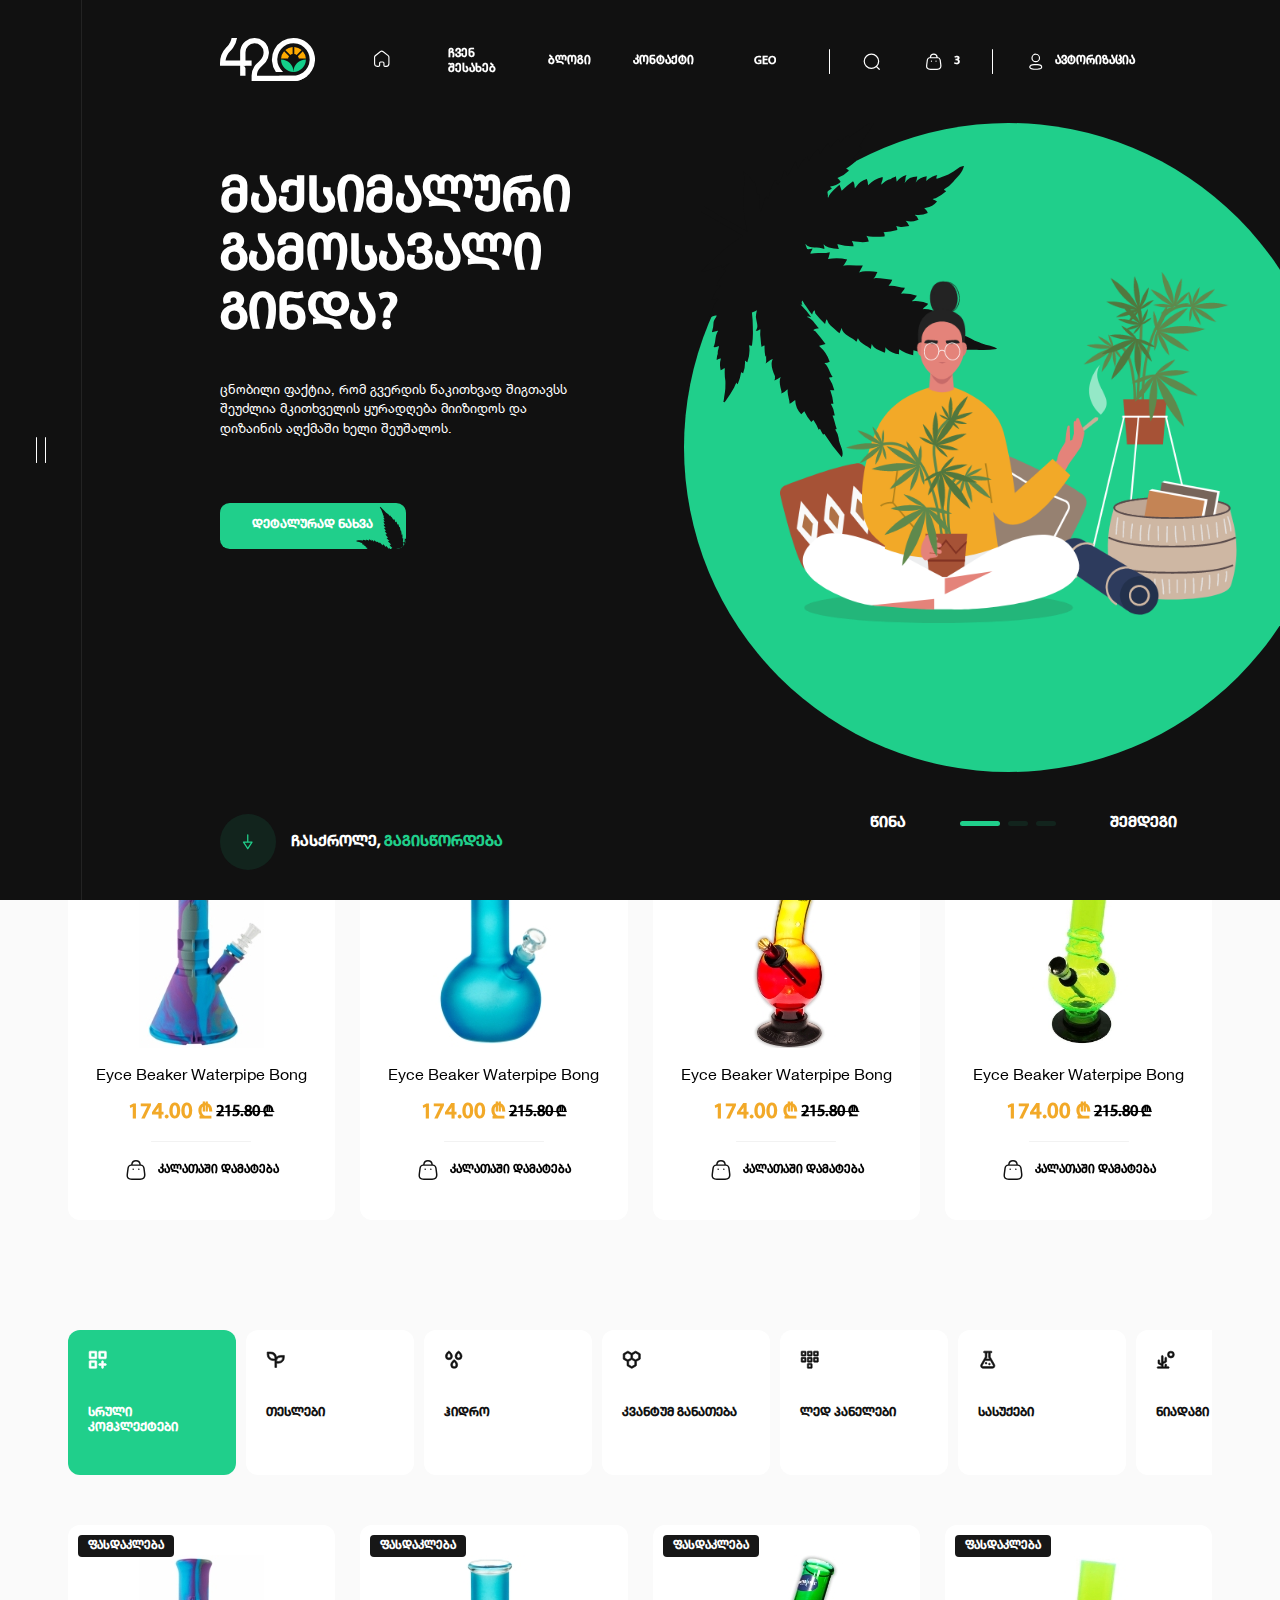
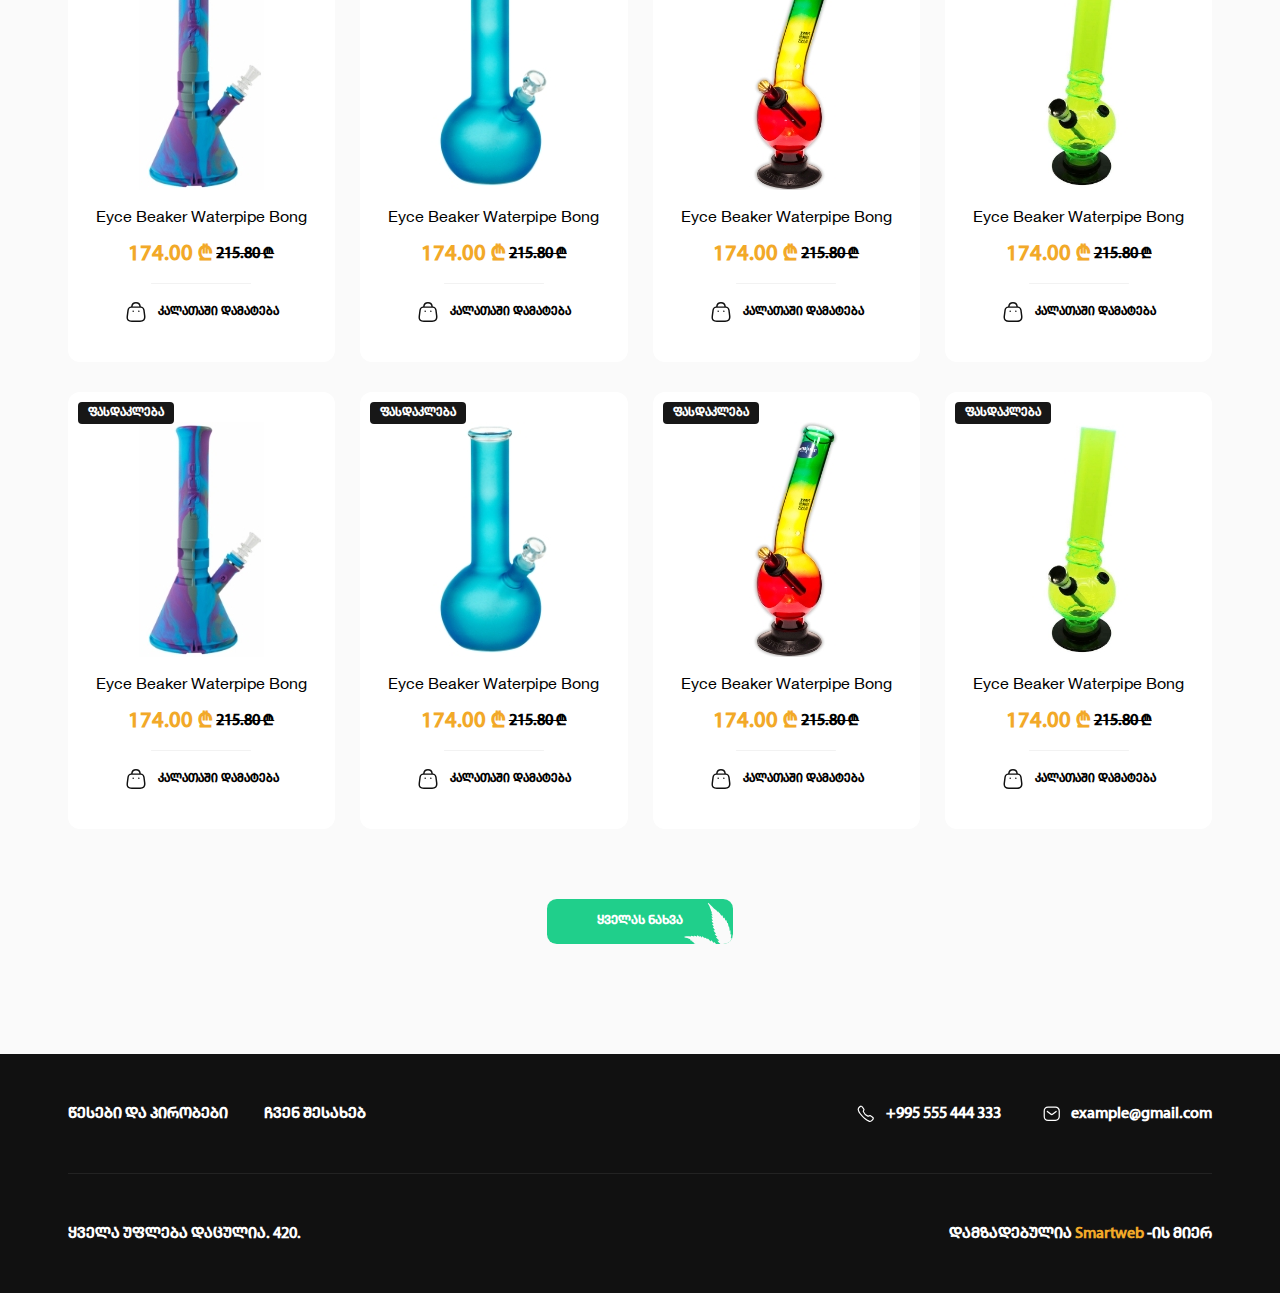
==== commit ef8006f5: "miwodeba to aboutus" ====
--- a/index.html
+++ b/index.html
@@ -3809,7 +3809,7 @@
 					<div class="footer-top">
 						<div class="footer-top-left">
 							<a href="rules.html">წესები და პირობები</a>
-							<a href="delivery.html">მიწოდება</a>
+							<a href="aboutus.html">ჩვენ შესახებ</a>
 						</div>
 						<div class="footer-top-right">
 							<a href="tel:+995555444333">
@@ -4371,6 +4371,7 @@
 			}
 			let imageSwiper = new Swiper('.inner-container', {
 				slidesPerView: 1,
+				speed: 800,
 				pagination: {
 					el: '.home-header-pagination',
 					dynamicBullets: true,
--- a/assets/css/style.css
+++ b/assets/css/style.css
@@ -181,13 +181,44 @@
   overflow-y: hidden;
 }
 
+.lang-select {
+  display: -webkit-box;
+  display: -ms-flexbox;
+  display: flex;
+  margin-left: 20px;
+}
+
+@media screen and (min-width: 1025px) {
+  .lang-select:hover li {
+    max-width: 26px;
+  }
+  .lang-select:hover li.active {
+    color: #20CF8B;
+  }
+}
+
 .lang-select li {
+  display: inline-block;
   cursor: pointer;
-  display: none;
+  overflow: hidden;
+}
+
+@media screen and (min-width: 1025px) {
+  .lang-select li {
+    max-width: 0;
+  }
 }
 
 .lang-select li.active {
+  max-width: 26px;
   display: unset;
+  -webkit-box-ordinal-group: 2;
+      -ms-flex-order: 1;
+          order: 1;
+}
+
+.lang-select li:not(.last-child) {
+  margin-right: 20px;
 }
 
 .searchbar-container {
@@ -202,18 +233,6 @@
   display: -webkit-box;
   display: -ms-flexbox;
   display: flex;
-}
-
-/* Chrome, Safari, Edge, Opera */
-input::-webkit-outer-spin-button,
-input::-webkit-inner-spin-button {
-  -webkit-appearance: none !important;
-  margin: 0 !important;
-}
-
-/* Firefox */
-input[type=number] {
-  -moz-appearance: textfield !important;
 }
 
 .header-container {
@@ -1094,12 +1113,12 @@
   font-weight: 600 !important;
   font-size: 1.375rem;
   line-height: 1.5625rem;
+  -webkit-transform: translateX(-250%);
+          transform: translateX(-250%);
   -webkit-transition: -webkit-transform .8s ease-out;
   transition: -webkit-transform .8s ease-out;
   transition: transform .8s ease-out;
   transition: transform .8s ease-out, -webkit-transform .8s ease-out;
-  -webkit-transform: translateX(-250%);
-          transform: translateX(-250%);
 }
 
 .burger-categories li:not(:last-of-type) {
@@ -1114,154 +1133,134 @@
   color: #fff;
 }
 
+.burger-categories li:nth-of-type(25) {
+  -webkit-transition-delay: 0s;
+          transition-delay: 0s;
+}
+
+.burger-categories li:nth-of-type(24) {
+  -webkit-transition-delay: -0.03s;
+          transition-delay: -0.03s;
+}
+
+.burger-categories li:nth-of-type(23) {
+  -webkit-transition-delay: -0.06s;
+          transition-delay: -0.06s;
+}
+
+.burger-categories li:nth-of-type(22) {
+  -webkit-transition-delay: -0.09s;
+          transition-delay: -0.09s;
+}
+
+.burger-categories li:nth-of-type(21) {
+  -webkit-transition-delay: -0.12s;
+          transition-delay: -0.12s;
+}
+
+.burger-categories li:nth-of-type(20) {
+  -webkit-transition-delay: -0.15s;
+          transition-delay: -0.15s;
+}
+
+.burger-categories li:nth-of-type(19) {
+  -webkit-transition-delay: -0.18s;
+          transition-delay: -0.18s;
+}
+
+.burger-categories li:nth-of-type(18) {
+  -webkit-transition-delay: -0.21s;
+          transition-delay: -0.21s;
+}
+
+.burger-categories li:nth-of-type(17) {
+  -webkit-transition-delay: -0.24s;
+          transition-delay: -0.24s;
+}
+
+.burger-categories li:nth-of-type(16) {
+  -webkit-transition-delay: -0.27s;
+          transition-delay: -0.27s;
+}
+
+.burger-categories li:nth-of-type(15) {
+  -webkit-transition-delay: -0.3s;
+          transition-delay: -0.3s;
+}
+
+.burger-categories li:nth-of-type(14) {
+  -webkit-transition-delay: -0.33s;
+          transition-delay: -0.33s;
+}
+
+.burger-categories li:nth-of-type(13) {
+  -webkit-transition-delay: -0.36s;
+          transition-delay: -0.36s;
+}
+
+.burger-categories li:nth-of-type(12) {
+  -webkit-transition-delay: -0.39s;
+          transition-delay: -0.39s;
+}
+
+.burger-categories li:nth-of-type(11) {
+  -webkit-transition-delay: -0.42s;
+          transition-delay: -0.42s;
+}
+
+.burger-categories li:nth-of-type(10) {
+  -webkit-transition-delay: -0.45s;
+          transition-delay: -0.45s;
+}
+
+.burger-categories li:nth-of-type(9) {
+  -webkit-transition-delay: -0.48s;
+          transition-delay: -0.48s;
+}
+
+.burger-categories li:nth-of-type(8) {
+  -webkit-transition-delay: -0.51s;
+          transition-delay: -0.51s;
+}
+
+.burger-categories li:nth-of-type(7) {
+  -webkit-transition-delay: -0.54s;
+          transition-delay: -0.54s;
+}
+
+.burger-categories li:nth-of-type(6) {
+  -webkit-transition-delay: -0.57s;
+          transition-delay: -0.57s;
+}
+
+.burger-categories li:nth-of-type(5) {
+  -webkit-transition-delay: -0.6s;
+          transition-delay: -0.6s;
+}
+
+.burger-categories li:nth-of-type(4) {
+  -webkit-transition-delay: -0.63s;
+          transition-delay: -0.63s;
+}
+
+.burger-categories li:nth-of-type(3) {
+  -webkit-transition-delay: -0.66s;
+          transition-delay: -0.66s;
+}
+
 .burger-categories li:nth-of-type(2) {
-  -webkit-transition-delay: calc(.18s - .18s);
-          transition-delay: calc(.18s - .18s);
-}
-
-.burger-categories li:nth-of-type(3) {
-  -webkit-transition-delay: calc(.25s - .18s);
-          transition-delay: calc(.25s - .18s);
-}
-
-.burger-categories li:nth-of-type(4) {
-  -webkit-transition-delay: calc(.3s - .18s);
-          transition-delay: calc(.3s - .18s);
-}
-
-.burger-categories li:nth-of-type(5) {
-  -webkit-transition-delay: calc(.35s - .18s);
-          transition-delay: calc(.35s - .18s);
-}
-
-.burger-categories li:nth-of-type(6) {
-  -webkit-transition-delay: calc(.39s - .18s);
-          transition-delay: calc(.39s - .18s);
-}
-
-.burger-categories li:nth-of-type(7) {
-  -webkit-transition-delay: calc(.45s - .18s);
-          transition-delay: calc(.45s - .18s);
-}
-
-.burger-categories li:nth-of-type(8) {
-  -webkit-transition-delay: calc(.48s - .18s);
-          transition-delay: calc(.48s - .18s);
-}
-
-.burger-categories li:nth-of-type(9) {
-  -webkit-transition-delay: calc(.51s - .18s);
-          transition-delay: calc(.51s - .18s);
-}
-
-.burger-categories li:nth-of-type(10) {
-  -webkit-transition-delay: calc(.73s - .18s);
-          transition-delay: calc(.73s - .18s);
-}
-
-.burger-categories li:nth-of-type(11) {
-  -webkit-transition-delay: calc(.77s - .18s);
-          transition-delay: calc(.77s - .18s);
-}
-
-.burger-categories li:nth-of-type(12) {
-  -webkit-transition-delay: calc(.81s - .18s);
-          transition-delay: calc(.81s - .18s);
-}
-
-.burger-categories li:nth-of-type(13) {
-  -webkit-transition-delay: calc(.84s - .18s);
-          transition-delay: calc(.84s - .18s);
-}
-
-.burger-categories li:nth-of-type(14) {
-  -webkit-transition-delay: calc(.88s - .18s);
-          transition-delay: calc(.88s - .18s);
-}
-
-.burger-categories li:nth-of-type(15) {
-  -webkit-transition-delay: calc(.92s - .18s);
-          transition-delay: calc(.92s - .18s);
+  -webkit-transition-delay: -0.69s;
+          transition-delay: -0.69s;
+}
+
+.burger-categories li:nth-of-type(1) {
+  -webkit-transition-delay: -0.72s;
+          transition-delay: -0.72s;
 }
 
 .whole-nav-menu.left .burger-categories .burger-cat-ul li {
   -webkit-transform: translateX(0);
           transform: translateX(0);
-}
-
-.whole-nav-menu.left .burger-categories .burger-cat-ul li:nth-of-type(1) {
-  -webkit-transition-delay: calc(.20s - .18s);
-          transition-delay: calc(.20s - .18s);
-}
-
-.whole-nav-menu.left .burger-categories .burger-cat-ul li:nth-of-type(2) {
-  -webkit-transition-delay: calc(.25s - .18s);
-          transition-delay: calc(.25s - .18s);
-}
-
-.whole-nav-menu.left .burger-categories .burger-cat-ul li:nth-of-type(3) {
-  -webkit-transition-delay: calc(.3s - .18s);
-          transition-delay: calc(.3s - .18s);
-}
-
-.whole-nav-menu.left .burger-categories .burger-cat-ul li:nth-of-type(4) {
-  -webkit-transition-delay: calc(.35s - .18s);
-          transition-delay: calc(.35s - .18s);
-}
-
-.whole-nav-menu.left .burger-categories .burger-cat-ul li:nth-of-type(5) {
-  -webkit-transition-delay: calc(.39s - .18s);
-          transition-delay: calc(.39s - .18s);
-}
-
-.whole-nav-menu.left .burger-categories .burger-cat-ul li:nth-of-type(6) {
-  -webkit-transition-delay: calc(.45s - .18s);
-          transition-delay: calc(.45s - .18s);
-}
-
-.whole-nav-menu.left .burger-categories .burger-cat-ul li:nth-of-type(7) {
-  -webkit-transition-delay: calc(.48s - .18s);
-          transition-delay: calc(.48s - .18s);
-}
-
-.whole-nav-menu.left .burger-categories .burger-cat-ul li:nth-of-type(8) {
-  -webkit-transition-delay: calc(.51s - .18s);
-          transition-delay: calc(.51s - .18s);
-}
-
-.whole-nav-menu.left .burger-categories .burger-cat-ul li:nth-of-type(9) {
-  -webkit-transition-delay: calc(.73s - .18s);
-          transition-delay: calc(.73s - .18s);
-}
-
-.whole-nav-menu.left .burger-categories .burger-cat-ul li:nth-of-type(10) {
-  -webkit-transition-delay: calc(.77s - .18s);
-          transition-delay: calc(.77s - .18s);
-}
-
-.whole-nav-menu.left .burger-categories .burger-cat-ul li:nth-of-type(11) {
-  -webkit-transition-delay: calc(.81s - .18s);
-          transition-delay: calc(.81s - .18s);
-}
-
-.whole-nav-menu.left .burger-categories .burger-cat-ul li:nth-of-type(12) {
-  -webkit-transition-delay: calc(.84s - .18s);
-          transition-delay: calc(.84s - .18s);
-}
-
-.whole-nav-menu.left .burger-categories .burger-cat-ul li:nth-of-type(13) {
-  -webkit-transition-delay: calc(.88s - .18s);
-          transition-delay: calc(.88s - .18s);
-}
-
-.whole-nav-menu.left .burger-categories .burger-cat-ul li:nth-of-type(14) {
-  -webkit-transition-delay: calc(.92s - .18s);
-          transition-delay: calc(.92s - .18s);
-}
-
-.whole-nav-menu.left .burger-categories .burger-cat-ul li:nth-of-type(15) {
-  -webkit-transition-delay: calc(.92s - .18s);
-          transition-delay: calc(.92s - .18s);
 }
 
 .realContent-left {
@@ -2955,6 +2954,7 @@
   height: 220px;
   overflow: hidden;
   margin-bottom: 39px;
+  position: relative;
 }
 
 @media screen and (min-width: 1025px) {
@@ -2967,6 +2967,18 @@
 .contact-map iframe {
   width: 100%;
   height: 100%;
+  opacity: .7;
+}
+
+.contact-map::after {
+  content: '';
+  position: absolute;
+  right: 0;
+  top: 0;
+  width: 100%;
+  height: 100%;
+  z-index: -1;
+  background-color: #20cf8b;
 }
 
 .contact-content-container {
@@ -3173,8 +3185,16 @@
 }
 
 .contact-info .contact-info-ul li span {
-  font-size: 1.375rem;
-  font-family: rmn;
+  font-size: 13px;
+  line-height: 15px;
+}
+
+@media screen and (min-width: 1025px) {
+  .contact-info .contact-info-ul li span {
+    font-size: 1.375rem;
+    line-height: 1.625rem;
+    font-family: rmn;
+  }
 }
 
 .contact-info h2 {
@@ -3196,10 +3216,14 @@
   opacity: .3;
   margin-bottom: 8px;
   text-transform: uppercase !important;
+  font-size: 13px;
+  line-height: 15px;
 }
 
 @media screen and (min-width: 1025px) {
   .contact-info h3 {
+    font-size: 1rem;
+    line-height: 1.125rem;
     margin-bottom: 7px;
   }
 }
@@ -5125,7 +5149,19 @@
   .two-together:nth-of-type(2) {
     padding-bottom: 31px;
     margin-bottom: 40px;
-  }
+    grid-gap: 2.5rem;
+    -ms-grid-columns: auto auto;
+        grid-template-columns: auto auto;
+    -webkit-box-pack: start;
+        -ms-flex-pack: start;
+            justify-content: flex-start;
+  }
+}
+
+.radio-input {
+  width: -webkit-min-content;
+  width: -moz-min-content;
+  width: min-content;
 }
 
 .radio-input label {
@@ -5137,6 +5173,7 @@
       -ms-flex-align: center;
           align-items: center;
   cursor: pointer;
+  white-space: nowrap;
 }
 
 .radio-input input {
@@ -6165,6 +6202,17 @@
   color: #F2A928;
 }
 
+.rules-content svg {
+  width: 44px;
+  height: 44px;
+}
+
+@media screen and (min-width: 1025px) {
+  .real-rules {
+    padding-bottom: 7.5rem;
+  }
+}
+
 header {
   position: relative;
 }
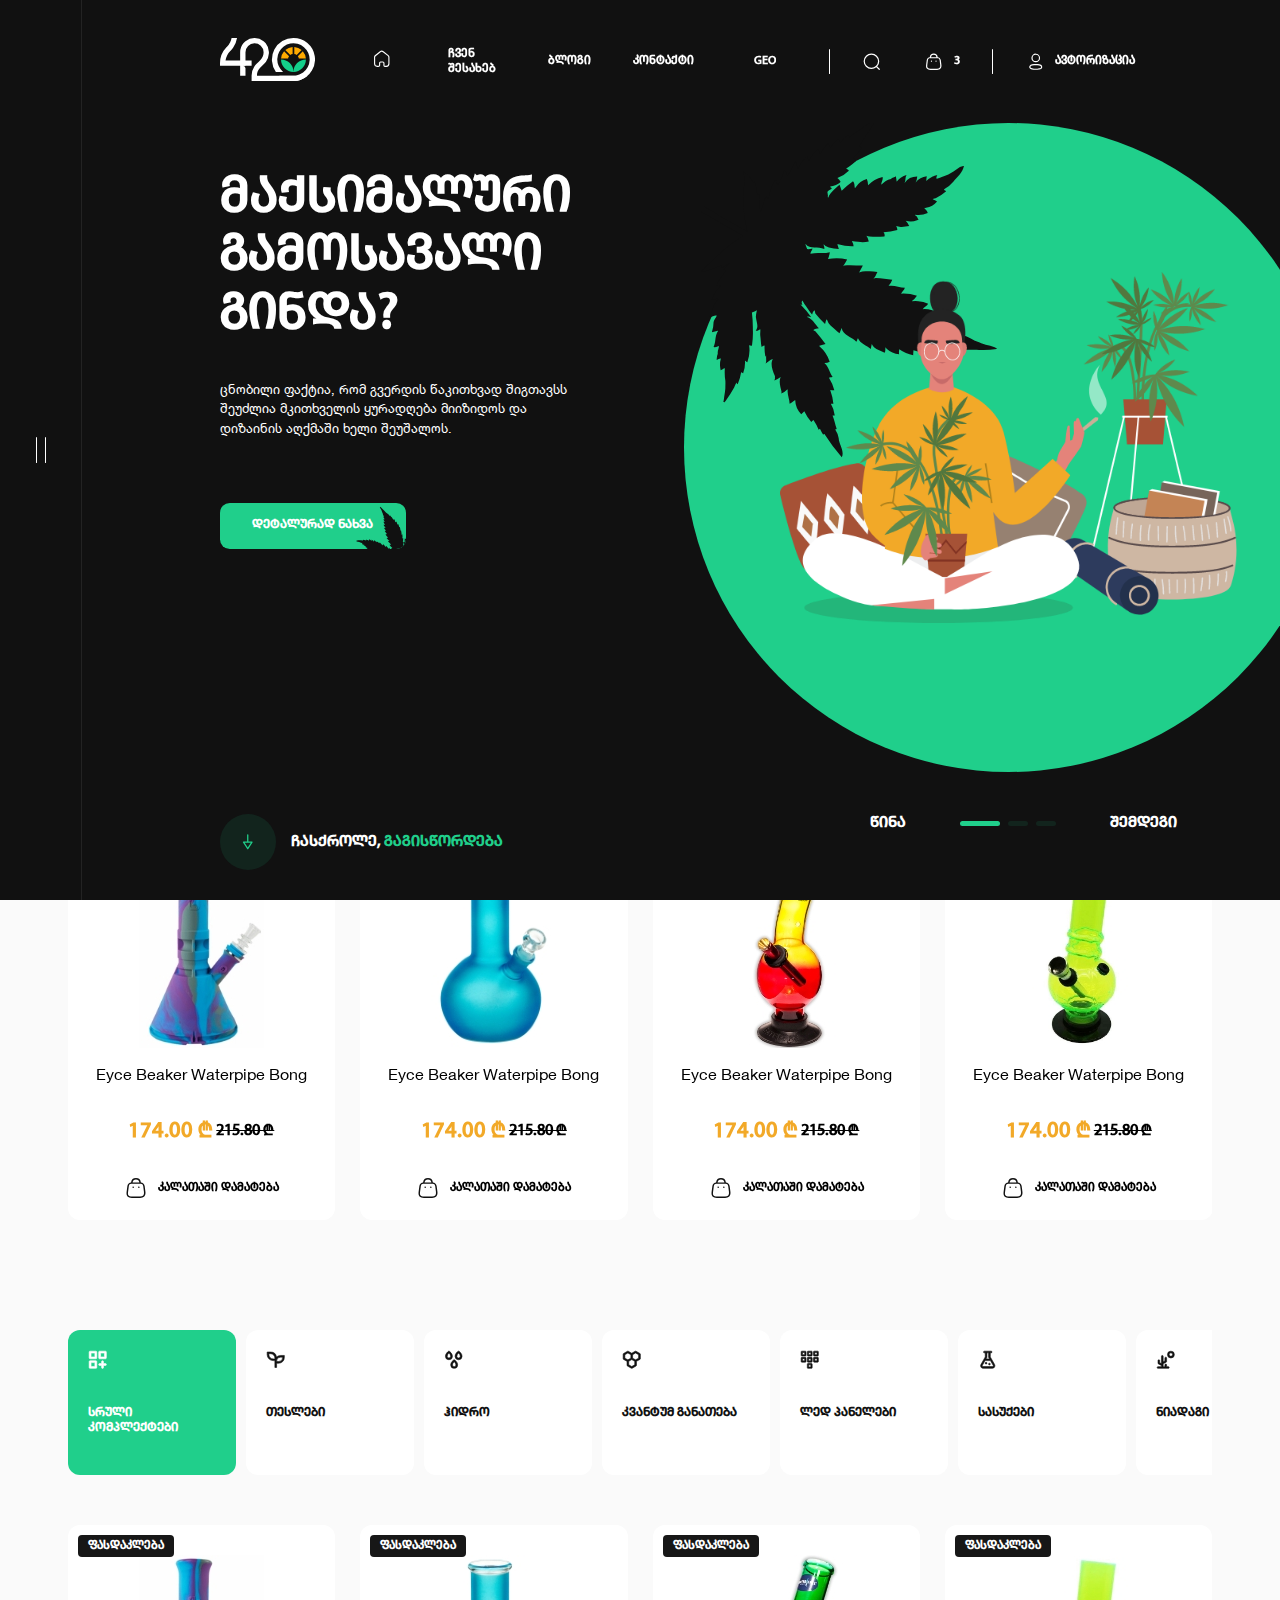
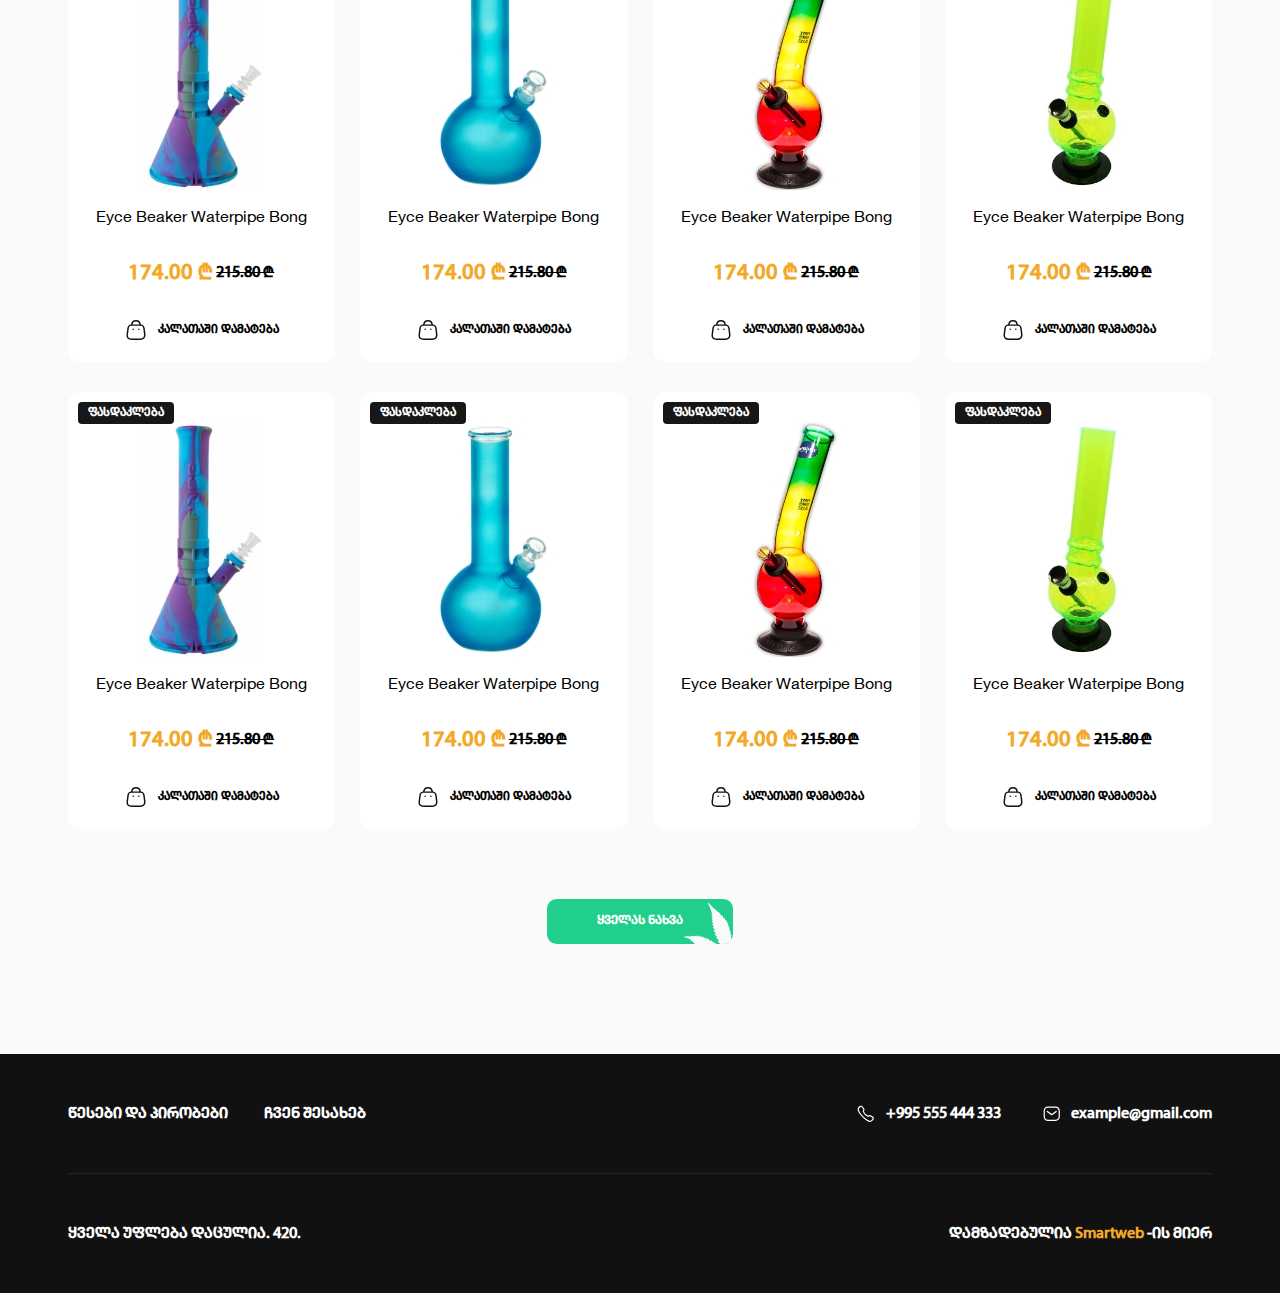
==== commit d94990ad: "a" ====
--- a/index.html
+++ b/index.html
@@ -4083,7 +4083,7 @@
 		<div class="respo-menu-container">
 			<div class="respo-menu">
 				<ul class="respo-menu-ul">
-					<li class="respo-home-li">
+					<li class="respo-home-li active">
 						<a href="index.html">
 							<svg
 								id="Component_5_19"
--- a/assets/css/style.css
+++ b/assets/css/style.css
@@ -1,6425 +1,2 @@
-@font-face {
-  font-family: mtavruli;
-  src: url(../fonts/MyriadGEOMtavruliMedium.ttf);
-}
-
-@font-face {
-  font-family: lght;
-  src: url(../fonts/45-Light.ttf);
-}
-
-@font-face {
-  font-family: rmn;
-  src: url(../fonts/55-Roman.ttf);
-}
-
-@font-face {
-  font-family: bld;
-  src: url(../fonts/75-Bold.ttf);
-}
-
-/* Chrome, Safari, Edge, Opera */
-input::-webkit-outer-spin-button,
-input::-webkit-inner-spin-button {
-  -webkit-appearance: none !important;
-  margin: 0 !important;
-}
-
-/* Firefox */
-input[type=number] {
-  -moz-appearance: textfield !important;
-}
-
-* {
-  margin: 0;
-  padding: 0;
-  -webkit-box-sizing: border-box;
-          box-sizing: border-box;
-  outline: none;
-  resize: none;
-  -webkit-transition: .1s;
-  transition: .1s;
-  -webkit-touch-callout: none;
-  -webkit-user-select: none;
-  -moz-user-select: none;
-  -ms-user-select: none;
-  user-select: none;
-  -webkit-tap-highlight-color: transparent;
-}
-
-input, input:before, input:after {
-  -webkit-user-select: initial;
-  -moz-user-select: initial;
-  -ms-user-select: initial;
-  user-select: initial;
-}
-
-input, button, textarea {
-  background-color: transparent;
-  border: none;
-  outline: none;
-}
-
-input:-webkit-autofill,
-input:-webkit-autofill:hover,
-input:-webkit-autofill:focus,
-input:-webkit-autofill:active {
-  -webkit-transition: background-color 5000s ease-in-out 0s;
-  transition: background-color 5000s ease-in-out 0s;
-}
-
-a, input, textarea {
-  text-decoration: none;
-  color: inherit;
-  font-family: inherit;
-  font-weight: inherit;
-  font-size: inherit;
-  line-height: inherit;
-}
-
-ul li {
-  list-style-position: inside;
-  list-style: none;
-}
-
-div.default-ul p:not(:last-child) {
-  margin-bottom: 1em;
-}
-
-div.default-ul ul li {
-  list-style: initial;
-  list-style-position: inside;
-}
-
-html {
-  overflow-x: auto;
-  scrollbar-color: #20CF8B #F2F2F2;
-  scrollbar-width: 10px;
-}
-
-@media screen and (min-width: 1025px) {
-  html::-webkit-scrollbar {
-    width: 10px;
-    background-color: #F2F2F2;
-  }
-}
-
-@media screen and (min-width: 1025px) {
-  html::-webkit-scrollbar-thumb {
-    background-color: #20CF8B;
-  }
-}
-
-@media screen and (min-width: 1025px) {
-  html::-webkit-scrollbar-track {
-    background-color: #F2F2F2;
-  }
-}
-
-@media screen and (min-width: 1025px) {
-  *:not(html):not(body)::-webkit-scrollbar {
-    width: 3px;
-    background-color: #F2F2F2;
-  }
-}
-
-@media screen and (min-width: 1025px) {
-  *:not(html):not(body)::-webkit-scrollbar-thumb {
-    background-color: #20CF8B;
-  }
-}
-
-@media screen and (min-width: 1025px) {
-  *:not(html):not(body)::-webkit-scrollbar-track {
-    background-color: #F2F2F2;
-  }
-}
-
-/* Chrome, Safari, Edge, Opera */
-input::-webkit-outer-spin-button,
-input::-webkit-inner-spin-button {
-  -webkit-appearance: none !important;
-  margin: 0 !important;
-}
-
-/* Firefox */
-input[type=number] {
-  -moz-appearance: textfield !important;
-}
-
-html {
-  font-family: rmn;
-  font-size: 16px;
-  line-height: 1.125rem;
-  scroll-behavior: smooth;
-}
-
-@media screen and (min-width: 1025px) {
-  html {
-    font-size: 13px;
-  }
-}
-
-@media screen and (min-width: 1441px) {
-  html {
-    font-size: 14px;
-  }
-}
-
-@media screen and (min-width: 1800px) {
-  html {
-    font-size: 16px;
-  }
-}
-
-body {
-  background-color: #FAFAFA;
-  overflow-x: hidden;
-}
-
-body.noscroll {
-  overflow-y: hidden;
-}
-
-.lang-select {
-  display: -webkit-box;
-  display: -ms-flexbox;
-  display: flex;
-  margin-left: 20px;
-}
-
-@media screen and (min-width: 1025px) {
-  .lang-select:hover li {
-    max-width: 26px;
-  }
-  .lang-select:hover li.active {
-    color: #20CF8B;
-  }
-}
-
-.lang-select li {
-  display: inline-block;
-  cursor: pointer;
-  overflow: hidden;
-}
-
-@media screen and (min-width: 1025px) {
-  .lang-select li {
-    max-width: 0;
-  }
-}
-
-.lang-select li.active {
-  max-width: 26px;
-  display: unset;
-  -webkit-box-ordinal-group: 2;
-      -ms-flex-order: 1;
-          order: 1;
-}
-
-.lang-select li:not(.last-child) {
-  margin-right: 20px;
-}
-
-.searchbar-container {
-  cursor: pointer;
-}
-
-.searchbar-container .searchbar-input-container {
-  display: none;
-}
-
-.searchbar-container.active .searchbar-input-container {
-  display: -webkit-box;
-  display: -ms-flexbox;
-  display: flex;
-}
-
-.header-container {
-  width: 100%;
-  height: 133px;
-  z-index: 8;
-  background-color: #111111;
-}
-
-@media screen and (min-width: 1025px) {
-  .header-container {
-    height: 123px;
-  }
-}
-
-.header-container.scrolled-one {
-  display: none;
-  color: #fff;
-  position: fixed;
-}
-
-@media screen and (min-width: 1025px) {
-  .header-container.scrolled-one.scrolled {
-    display: -webkit-box;
-    display: -ms-flexbox;
-    display: flex;
-  }
-}
-
-.home-header .header-container {
-  position: fixed;
-  right: 0;
-  top: 0;
-}
-
-@media screen and (min-width: 1025px) {
-  .home-header .header-container {
-    position: absolute;
-  }
-}
-
-.home-header .header-container.scrolled {
-  padding: 0;
-  height: 103px;
-}
-
-header {
-  display: -webkit-box;
-  display: -ms-flexbox;
-  display: flex;
-  -webkit-box-pack: justify;
-      -ms-flex-pack: justify;
-          justify-content: space-between;
-  -webkit-box-align: center;
-      -ms-flex-align: center;
-          align-items: center;
-  height: 100%;
-  margin: 0 auto;
-  padding: 0 15px;
-  font-family: mtavruli !important;
-  text-transform: uppercase !important;
-  font-weight: 500 !important;
-  font-weight: 600 !important;
-}
-
-@media screen and (min-width: 1025px) {
-  header {
-    font-size: 12px;
-  }
-}
-
-@media screen and (min-width: 1055px) {
-  header {
-    padding: 0;
-  }
-}
-
-@media screen and (min-width: 1441px) {
-  header {
-    font-size: 16px;
-  }
-}
-
-header li:active {
-  color: #20CF8B;
-}
-
-@media screen and (min-width: 1025px) {
-  header li:hover {
-    color: #20CF8B;
-  }
-}
-
-svg {
-  width: 1.5rem;
-  height: 1.5rem;
-}
-
-*:not(.header-right-login):active > .svg path {
-  stroke: #20CF8B;
-}
-
-@media screen and (min-width: 1025px) {
-  *:not(.header-right-login):hover > .svg path {
-    stroke: #20CF8B;
-  }
-}
-
-.nav-ul-li-home:active svg path {
-  fill: #20CF8B !important;
-}
-
-@media screen and (min-width: 1025px) {
-  .nav-ul-li-home:hover svg path {
-    fill: #20CF8B !important;
-  }
-}
-
-.header-left, .header-right {
-  display: -webkit-box;
-  display: -ms-flexbox;
-  display: flex;
-  -webkit-box-pack: justify;
-      -ms-flex-pack: justify;
-          justify-content: space-between;
-  -webkit-box-align: center;
-      -ms-flex-align: center;
-          align-items: center;
-  height: 100%;
-}
-
-.header-left .header-logo {
-  margin-right: 4.375rem;
-}
-
-.header-left ul {
-  display: -webkit-box;
-  display: -ms-flexbox;
-  display: flex;
-  -webkit-box-align: center;
-      -ms-flex-align: center;
-          align-items: center;
-}
-
-.header-left ul li:not(:last-child) {
-  margin-right: 3.25rem;
-}
-
-.header-left ul li.nav-ul-li-home {
-  margin-right: 4.375rem;
-}
-
-.header-left ul li.active {
-  position: relative;
-}
-
-.header-left ul li.active::after {
-  content: '';
-  display: block;
-  position: absolute;
-  z-index: 1;
-  bottom: -14px;
-  right: 50%;
-  -webkit-transform: translateX(50%);
-          transform: translateX(50%);
-  width: 8px;
-  height: 8px;
-  border-radius: 50%;
-  background-color: #fff;
-}
-
-@media screen and (min-width: 1025px) {
-  .header-right {
-    display: -ms-grid;
-    display: grid;
-    -ms-grid-columns: (auto)[6];
-        grid-template-columns: repeat(6, auto);
-    grid-column-gap: 2.5rem;
-  }
-}
-
-.header-right-bag, .header-right-login {
-  display: -webkit-box;
-  display: -ms-flexbox;
-  display: flex;
-  -webkit-box-align: center;
-      -ms-flex-align: center;
-          align-items: center;
-}
-
-.header-right-login {
-  cursor: pointer;
-  -webkit-transition-duration: .1s;
-          transition-duration: .1s;
-}
-
-.header-right-login path {
-  -webkit-transition-duration: .1s;
-          transition-duration: .1s;
-}
-
-.header-right-login:active {
-  color: #20CF8B;
-}
-
-.header-right-login:active path {
-  fill: #20CF8B !important;
-}
-
-.header-right-login:hover {
-  color: #20CF8B;
-}
-
-@media screen and (min-width: 1025px) {
-  .header-right-login:hover path {
-    fill: #20CF8B !important;
-  }
-}
-
-.bag-svg, .profile-svg, .searchbar-svg {
-  margin-right: 10px;
-  display: -webkit-box;
-  display: -ms-flexbox;
-  display: flex;
-  -webkit-box-pack: center;
-      -ms-flex-pack: center;
-          justify-content: center;
-  -webkit-box-align: center;
-      -ms-flex-align: center;
-          align-items: center;
-}
-
-@media screen and (max-width: 1024px) {
-  .header-left > *:not(.header-logo) {
-    display: none;
-  }
-}
-
-@media screen and (max-width: 1024px) {
-  .header-right > *:not(.lang-select) {
-    display: none;
-  }
-}
-
-.header-right-hr {
-  height: 25px;
-  width: 1px;
-  opacity: .5;
-  border-radius: 2px;
-  background-color: #fff;
-}
-
-.home-header {
-  position: relative;
-  z-index: 7;
-  display: -webkit-box;
-  display: -ms-flexbox;
-  display: flex;
-  width: 100%;
-  height: calc(100vh - 111px);
-  color: #fff;
-  background-color: #111111;
-  overflow: hidden;
-  margin-bottom: 40px;
-}
-
-@media screen and (min-width: 1025px) {
-  .home-header {
-    display: -webkit-box;
-    display: -ms-flexbox;
-    display: flex;
-    padding-left: 15.75rem;
-    height: 100vh;
-  }
-}
-
-@media screen and (min-width: 1365px) {
-  .home-header {
-    padding-left: 105px;
-  }
-}
-
-@media screen and (min-width: 1700px) {
-  .home-header {
-    padding-left: 15.75rem;
-  }
-}
-
-.home-header > * {
-  max-height: 100vh;
-}
-
-@media screen and (max-width: 1024px) {
-  .home-header > div:not(.mid):not(.header-burgerMenu) {
-    display: none !important;
-  }
-}
-
-.mid {
-  width: 100%;
-}
-
-@media screen and (min-width: 1025px) {
-  .mid {
-    height: 100%;
-    max-width: 90.375rem;
-    margin: 0 auto;
-    padding: 0 15px;
-  }
-}
-
-@media screen and (min-width: 1365px) {
-  .mid {
-    margin-left: 0;
-  }
-}
-
-@media screen and (min-width: 1800px) {
-  .mid {
-    margin-left: 0;
-  }
-}
-
-.mid.scrolled {
-  -webkit-transition: 0s;
-  transition: 0s;
-  -webkit-transform: none;
-          transform: none;
-}
-
-.mid-container {
-  font-size: 80%;
-  padding: 0 15px;
-}
-
-@media screen and (min-width: 1025px) {
-  .mid-container {
-    height: 100%;
-    padding: unset;
-    margin-right: 12.5em;
-  }
-}
-
-@media screen and (min-width: 1365px) {
-  .mid-container {
-    margin-right: 0;
-  }
-}
-
-@media screen and (min-width: 1800px) {
-  .mid-container {
-    margin-right: 0;
-  }
-}
-
-.moveX-content {
-  position: relative !important;
-}
-
-@media screen and (min-width: 1025px) {
-  .moveX-content {
-    -webkit-transition: left .8s ease-out !important;
-    transition: left .8s ease-out !important;
-    left: 0;
-  }
-  .moveX-content.left {
-    left: 29.1875rem;
-  }
-  .moveX-content.right {
-    left: -37.125rem;
-  }
-}
-
-.home-header-realContent {
-  margin: 0 auto;
-  -ms-grid-columns: auto 1fr;
-      grid-template-columns: auto 1fr;
-  grid-auto-rows: calc( 100vh - 244px);
-  display: -webkit-box;
-  display: -ms-flexbox;
-  display: flex;
-  -webkit-box-align: center;
-      -ms-flex-align: center;
-          align-items: center;
-  -webkit-box-orient: vertical;
-  -webkit-box-direction: normal;
-      -ms-flex-direction: column;
-          flex-direction: column;
-  position: relative;
-  margin-top: 133px;
-  height: auto;
-}
-
-@media screen and (min-width: 1025px) {
-  .home-header-realContent {
-    height: 100%;
-    grid-auto-rows: calc( 100vh - 7.6875rem);
-    grid-gap: 6rem;
-    -webkit-box-align: unset;
-        -ms-flex-align: unset;
-            align-items: unset;
-    display: -ms-grid;
-    display: grid;
-    font-size: 0.8125rem;
-    margin-top: 0;
-    padding-top: 123px;
-  }
-}
-
-@media screen and (min-width: 1441px) {
-  .home-header-realContent {
-    -ms-grid-columns: minmax(auto, 40%) minmax(1fr, 60%);
-        grid-template-columns: minmax(auto, 40%) minmax(1fr, 60%);
-  }
-}
-
-.home-header-realContent h1 {
-  font-family: mtavruli !important;
-  text-transform: uppercase !important;
-  font-weight: 500 !important;
-  font-weight: 600 !important;
-  font-size: 32px;
-  line-height: 37px;
-  margin-bottom: 11px;
-}
-
-@media screen and (max-height: 750px) {
-  .home-header-realContent h1 {
-    font-size: 22px;
-    line-height: 28px;
-  }
-}
-
-@media screen and (min-width: 1025px) {
-  .home-header-realContent h1 {
-    font-size: 4rem;
-    line-height: 4.5rem;
-    margin-bottom: 2.75rem;
-    min-height: 174px;
-  }
-}
-
-.home-header-realContent .realContent-textdiv {
-  font-size: 12px;
-  line-height: 18px;
-  font-family: rmn;
-}
-
-@media screen and (max-height: 750px) {
-  .home-header-realContent .realContent-textdiv {
-    font-size: 11px;
-    line-height: 14px;
-  }
-}
-
-@media screen and (min-width: 1025px) {
-  .home-header-realContent .realContent-textdiv {
-    font-size: 1rem;
-    line-height: 1.5rem;
-    margin-bottom: 5.625rem;
-  }
-}
-
-.home-header-realContent .realContent-see-more {
-  font-family: mtavruli !important;
-  text-transform: uppercase !important;
-  font-weight: 500 !important;
-  font-weight: 600 !important;
-  font-size: 1rem;
-  line-height: 1.125rem;
-  display: none;
-  -webkit-box-pack: center;
-      -ms-flex-pack: center;
-          justify-content: center;
-  -webkit-box-align: center;
-      -ms-flex-align: center;
-          align-items: center;
-  width: 14.3125rem;
-  border-radius: 0.75rem;
-  background-color: #20CF8B;
-  height: 3.5rem;
-  overflow: hidden;
-}
-
-@media screen and (min-width: 1025px) {
-  .home-header-realContent .realContent-see-more {
-    display: -webkit-box;
-    display: -ms-flexbox;
-    display: flex;
-  }
-}
-
-.home-header-realContent .realContent-see-more::after {
-  position: absolute;
-  content: url(../images/canabis.svg);
-  right: -25.8992px;
-  top: 0.1062rem;
-  -webkit-transform: rotate(-15deg);
-          transform: rotate(-15deg);
-}
-
-.cannabis-btn-rotate {
-  -webkit-transition: background-color .3s ease-in, -webkit-transform .3s ease-in !important;
-  transition: background-color .3s ease-in, -webkit-transform .3s ease-in !important;
-  transition: transform .3s ease-in, background-color .3s ease-in !important;
-  transition: transform .3s ease-in, background-color .3s ease-in, -webkit-transform .3s ease-in !important;
-}
-
-@media screen and (min-width: 1025px) {
-  .cannabis-btn-rotate:hover {
-    -webkit-transform: rotate(-5deg) !important;
-            transform: rotate(-5deg) !important;
-    background-color: #F2A928 !important;
-  }
-}
-
-.realContent-left, .realContent-right {
-  height: calc( (100vh - 320px) / 2);
-}
-
-.realContent-left {
-  position: relative;
-  width: 100%;
-  display: -webkit-box;
-  display: -ms-flexbox;
-  display: flex;
-  -webkit-box-orient: vertical;
-  -webkit-box-direction: normal;
-      -ms-flex-direction: column;
-          flex-direction: column;
-}
-
-@media screen and (min-width: 1025px) {
-  .realContent-left {
-    max-width: 28.4375rem;
-    min-width: 28.4375rem;
-    margin-right: 1.25rem;
-    padding-bottom: 8.5rem;
-    height: 100%;
-  }
-}
-
-.realContent-right {
-  justify-self: flex-end;
-  border-radius: 50%;
-  max-height: 200px;
-  width: 100%;
-  position: relative;
-}
-
-@media screen and (min-width: 1025px) {
-  .realContent-right {
-    background-color: #20CF8B;
-    width: unset;
-    max-width: 100vw;
-    max-height: unset;
-    height: unset;
-    max-width: unset;
-    width: calc( 100vh - 251px);
-    -ms-flex-item-align: start;
-        align-self: flex-start;
-  }
-}
-
-@media screen and (min-width: 1441px) {
-  .realContent-right {
-    font-size: 1rem;
-    max-height: 815px;
-    max-width: 815px;
-  }
-}
-
-.realContent-right::before {
-  position: absolute;
-  right: 50%;
-  bottom: 50%;
-  content: '';
-  background-repeat: no-repeat;
-  background-size: cover;
-  background-image: url(../images/canabis.svg);
-  -webkit-transform: rotate(120deg);
-          transform: rotate(120deg);
-  z-index: 2;
-  display: none;
-  height: 50%;
-  width: 50%;
-}
-
-@media screen and (min-width: 1025px) {
-  .realContent-right::before {
-    display: block;
-  }
-}
-
-.realContent-right::after {
-  content: '';
-  display: none;
-  border-radius: 50%;
-  padding-bottom: 100%;
-}
-
-@media screen and (min-width: 1025px) {
-  .realContent-right::after {
-    display: block;
-  }
-}
-
-.realContent-right .realContent-right-imageBox {
-  position: absolute;
-  width: 100%;
-  height: 100%;
-  z-index: 3;
-  top: 0;
-  right: 0;
-  display: -webkit-box;
-  display: -ms-flexbox;
-  display: flex;
-  -webkit-box-pack: center;
-      -ms-flex-pack: center;
-          justify-content: center;
-  -webkit-box-align: center;
-      -ms-flex-align: center;
-          align-items: center;
-}
-
-.realContent-right .realContent-right-imageBox .inner-container {
-  height: 100%;
-  width: 100%;
-  position: relative;
-}
-
-.realContent-right .realContent-right-imageBox .swiper-wrapper {
-  height: 100%;
-  display: -webkit-box;
-  display: -ms-flexbox;
-  display: flex;
-  -webkit-box-align: center;
-      -ms-flex-align: center;
-          align-items: center;
-}
-
-.realContent-right .realContent-right-imageBox img {
-  height: 100%;
-  max-height: 27.5rem;
-  -o-object-fit: contain;
-     object-fit: contain;
-  -ms-flex-negative: 0;
-      flex-shrink: 0;
-  opacity: 0;
-  -webkit-transition: opacity .1s ease-out;
-  transition: opacity .1s ease-out;
-  cursor: pointer;
-}
-
-@media screen and (min-width: 1025px) {
-  .realContent-right .realContent-right-imageBox img {
-    height: calc(440 / 815 * 100%);
-  }
-}
-
-.realContent-right .realContent-right-imageBox img.swiper-slide-active {
-  opacity: 1;
-}
-
-.swiper-navigation-pagination {
-  position: absolute;
-  top: calc(100% + 1.25rem);
-  display: -webkit-box;
-  display: -ms-flexbox;
-  display: flex;
-  -webkit-box-pack: center;
-      -ms-flex-pack: center;
-          justify-content: center;
-  -ms-grid-columns: 1fr auto 1fr;
-      grid-template-columns: 1fr auto 1fr;
-  -webkit-box-align: center;
-      -ms-flex-align: center;
-          align-items: center;
-  font-size: 16px;
-  line-height: 18px;
-  grid-column-gap: 50px;
-  font-family: mtavruli !important;
-  text-transform: uppercase !important;
-  font-weight: 500 !important;
-  font-weight: 600 !important;
-  width: 100%;
-}
-
-@media screen and (min-width: 1025px) {
-  .swiper-navigation-pagination {
-    top: calc(100% + 3.25rem);
-    display: -ms-grid;
-    display: grid;
-    -webkit-box-pack: unset;
-        -ms-flex-pack: unset;
-            justify-content: unset;
-  }
-}
-
-.swiper-navigation-pagination .swiper-pagination {
-  display: -webkit-box;
-  display: -ms-flexbox;
-  display: flex;
-  max-width: 104px;
-}
-
-.swiper-next, .swiper-prev {
-  cursor: pointer;
-  display: none !important;
-}
-
-@media screen and (min-width: 1025px) {
-  .swiper-next, .swiper-prev {
-    display: block !important;
-  }
-}
-
-.swiper-next:hover, .swiper-prev:hover {
-  color: #20CF8B;
-}
-
-.swiper-prev {
-  justify-self: flex-end;
-}
-
-.swiper-pagination-bullet {
-  height: 5px;
-  display: block;
-  background-color: #20CF8B;
-  width: 22px;
-  opacity: .1;
-  margin: 0 4px;
-  border-radius: 5px;
-}
-
-.swiper-pagination-bullet.swiper-pagination-bullet-active {
-  width: 44px;
-  max-width: 44px;
-  opacity: 1;
-}
-
-.header-burgerMenu {
-  position: fixed;
-  top: 0;
-  display: none;
-  -webkit-box-align: center;
-      -ms-flex-align: center;
-          align-items: center;
-  height: 100%;
-  width: 6.3125rem;
-  margin-right: 9.4375rem;
-  z-index: 21;
-  overflow: hidden;
-}
-
-@media screen and (min-width: 1025px) {
-  .header-burgerMenu {
-    display: -webkit-box;
-    display: -ms-flexbox;
-    display: flex;
-    position: relative;
-    top: unset;
-  }
-}
-
-.burger-icon-container {
-  max-width: 102px;
-  min-width: 6.3125rem;
-  width: 100%;
-  height: 100%;
-  display: -webkit-box;
-  display: -ms-flexbox;
-  display: flex;
-  -webkit-box-align: center;
-      -ms-flex-align: center;
-          align-items: center;
-  border-right: 0.0625rem solid #232323;
-  position: relative;
-  z-index: 1;
-  -webkit-transition: none !important;
-  transition: none !important;
-}
-
-.burger-icon {
-  width: 0.75rem;
-  height: 2rem;
-  position: relative;
-  z-index: 3;
-  margin: 0 auto;
-  cursor: pointer;
-}
-
-.burger-icon span {
-  position: absolute;
-  top: 0;
-  z-index: 1;
-  display: block;
-  width: 0.125rem;
-  height: 2rem;
-  border-radius: 0.125rem;
-  background-color: #fff;
-  -webkit-transition: left .3s .3s, -webkit-transform .3s ease-in-out;
-  transition: left .3s .3s, -webkit-transform .3s ease-in-out;
-  transition: transform .3s ease-in-out, left .3s .3s;
-  transition: transform .3s ease-in-out, left .3s .3s, -webkit-transform .3s ease-in-out;
-}
-
-.burger-icon span:first-child {
-  left: 0;
-}
-
-.burger-icon span:last-child {
-  left: calc( 100% - 0.0625rem);
-}
-
-.header-burgerMenu.active {
-  height: 100% !important;
-}
-
-.header-burgerMenu.active .burger-icon span {
-  left: calc(50% - 0.0625rem) !important;
-  -webkit-transition: -webkit-transform .3s ease-in-out;
-  transition: -webkit-transform .3s ease-in-out;
-  transition: transform .3s ease-in-out;
-  transition: transform .3s ease-in-out, -webkit-transform .3s ease-in-out;
-}
-
-.header-burgerMenu.active .burger-icon span:first-child {
-  -webkit-transform: rotate(-45deg);
-          transform: rotate(-45deg);
-}
-
-.header-burgerMenu.active .burger-icon span:last-child {
-  -webkit-transform: rotate(45deg);
-          transform: rotate(45deg);
-}
-
-.burger-categories {
-  -webkit-box-flex: 1;
-      -ms-flex: 1;
-          flex: 1;
-  position: relative;
-  -webkit-transform: none !important;
-          transform: none !important;
-  padding-left: 15.75rem;
-  width: 22.875rem;
-  height: 100vh;
-  -webkit-transition: right 1.2s ease-out;
-  transition: right 1.2s ease-out;
-}
-
-.burger-cat-ul {
-  width: 100%;
-  height: 100%;
-  display: -webkit-box;
-  display: -ms-flexbox;
-  display: flex;
-  -webkit-box-orient: vertical;
-  -webkit-box-direction: normal;
-      -ms-flex-direction: column;
-          flex-direction: column;
-  padding-top: 6.0625rem;
-  -webkit-box-align: center;
-      -ms-flex-align: center;
-          align-items: center;
-  max-width: 11.25rem;
-  position: relative;
-}
-
-.burger-categories li {
-  display: inline-block;
-  width: 100%;
-  text-align: left;
-  color: #909090;
-  font-family: mtavruli !important;
-  text-transform: uppercase !important;
-  font-weight: 500 !important;
-  font-weight: 600 !important;
-  font-size: 1.375rem;
-  line-height: 1.5625rem;
-  -webkit-transform: translateX(-250%);
-          transform: translateX(-250%);
-  -webkit-transition: -webkit-transform .8s ease-out;
-  transition: -webkit-transform .8s ease-out;
-  transition: transform .8s ease-out;
-  transition: transform .8s ease-out, -webkit-transform .8s ease-out;
-}
-
-.burger-categories li:not(:last-of-type) {
-  margin-bottom: 1.625rem;
-}
-
-.burger-categories li a {
-  white-space: nowrap;
-}
-
-.burger-categories li.active, .burger-categories li:active, .burger-categories li:hover {
-  color: #fff;
-}
-
-.burger-categories li:nth-of-type(25) {
-  -webkit-transition-delay: 0s;
-          transition-delay: 0s;
-}
-
-.burger-categories li:nth-of-type(24) {
-  -webkit-transition-delay: -0.03s;
-          transition-delay: -0.03s;
-}
-
-.burger-categories li:nth-of-type(23) {
-  -webkit-transition-delay: -0.06s;
-          transition-delay: -0.06s;
-}
-
-.burger-categories li:nth-of-type(22) {
-  -webkit-transition-delay: -0.09s;
-          transition-delay: -0.09s;
-}
-
-.burger-categories li:nth-of-type(21) {
-  -webkit-transition-delay: -0.12s;
-          transition-delay: -0.12s;
-}
-
-.burger-categories li:nth-of-type(20) {
-  -webkit-transition-delay: -0.15s;
-          transition-delay: -0.15s;
-}
-
-.burger-categories li:nth-of-type(19) {
-  -webkit-transition-delay: -0.18s;
-          transition-delay: -0.18s;
-}
-
-.burger-categories li:nth-of-type(18) {
-  -webkit-transition-delay: -0.21s;
-          transition-delay: -0.21s;
-}
-
-.burger-categories li:nth-of-type(17) {
-  -webkit-transition-delay: -0.24s;
-          transition-delay: -0.24s;
-}
-
-.burger-categories li:nth-of-type(16) {
-  -webkit-transition-delay: -0.27s;
-          transition-delay: -0.27s;
-}
-
-.burger-categories li:nth-of-type(15) {
-  -webkit-transition-delay: -0.3s;
-          transition-delay: -0.3s;
-}
-
-.burger-categories li:nth-of-type(14) {
-  -webkit-transition-delay: -0.33s;
-          transition-delay: -0.33s;
-}
-
-.burger-categories li:nth-of-type(13) {
-  -webkit-transition-delay: -0.36s;
-          transition-delay: -0.36s;
-}
-
-.burger-categories li:nth-of-type(12) {
-  -webkit-transition-delay: -0.39s;
-          transition-delay: -0.39s;
-}
-
-.burger-categories li:nth-of-type(11) {
-  -webkit-transition-delay: -0.42s;
-          transition-delay: -0.42s;
-}
-
-.burger-categories li:nth-of-type(10) {
-  -webkit-transition-delay: -0.45s;
-          transition-delay: -0.45s;
-}
-
-.burger-categories li:nth-of-type(9) {
-  -webkit-transition-delay: -0.48s;
-          transition-delay: -0.48s;
-}
-
-.burger-categories li:nth-of-type(8) {
-  -webkit-transition-delay: -0.51s;
-          transition-delay: -0.51s;
-}
-
-.burger-categories li:nth-of-type(7) {
-  -webkit-transition-delay: -0.54s;
-          transition-delay: -0.54s;
-}
-
-.burger-categories li:nth-of-type(6) {
-  -webkit-transition-delay: -0.57s;
-          transition-delay: -0.57s;
-}
-
-.burger-categories li:nth-of-type(5) {
-  -webkit-transition-delay: -0.6s;
-          transition-delay: -0.6s;
-}
-
-.burger-categories li:nth-of-type(4) {
-  -webkit-transition-delay: -0.63s;
-          transition-delay: -0.63s;
-}
-
-.burger-categories li:nth-of-type(3) {
-  -webkit-transition-delay: -0.66s;
-          transition-delay: -0.66s;
-}
-
-.burger-categories li:nth-of-type(2) {
-  -webkit-transition-delay: -0.69s;
-          transition-delay: -0.69s;
-}
-
-.burger-categories li:nth-of-type(1) {
-  -webkit-transition-delay: -0.72s;
-          transition-delay: -0.72s;
-}
-
-.whole-nav-menu.left .burger-categories .burger-cat-ul li {
-  -webkit-transform: translateX(0);
-          transform: translateX(0);
-}
-
-.realContent-left {
-  height: 202px !important;
-}
-
-@media screen and (max-height: 750px) {
-  .realContent-left {
-    height: 120px !important;
-  }
-}
-
-@media screen and (min-width: 1025px) {
-  .realContent-left {
-    height: 380px !important;
-  }
-}
-
-@media screen and (min-width: 1441px) {
-  .realContent-left {
-    height: 418px !important;
-  }
-}
-
-.text-content {
-  width: 100%;
-  height: 100%;
-  z-index: -1;
-  position: absolute;
-  left: 0;
-}
-
-@media screen and (min-width: 1025px) {
-  .text-content {
-    position: absolute;
-    left: 0;
-    top: 3.5rem;
-  }
-}
-
-@media screen and (min-width: 1441px) {
-  .text-content {
-    top: 4.5rem;
-  }
-}
-
-@media screen and (min-width: 1800px) {
-  .text-content {
-    top: 50%;
-  }
-}
-
-.text-content a {
-  position: absolute;
-  left: 0;
-  bottom: 0;
-  opacity: 0;
-  -webkit-transition: 0;
-  transition: 0;
-}
-
-.text-content h1, .text-content .realContent-textdiv {
-  opacity: 0 !important;
-  -webkit-transition: opacity .8s ease-in-out, -webkit-transform .8s ease-in-out;
-  transition: opacity .8s ease-in-out, -webkit-transform .8s ease-in-out;
-  transition: transform .8s ease-in-out, opacity .8s ease-in-out;
-  transition: transform .8s ease-in-out, opacity .8s ease-in-out, -webkit-transform .8s ease-in-out;
-}
-
-.text-content.prev-slide h1, .text-content.prev-slide .realContent-textdiv {
-  -webkit-transform: translateY(-60%);
-          transform: translateY(-60%);
-}
-
-.text-content.next-slide h1, .text-content.next-slide .realContent-textdiv {
-  -webkit-transform: translateY(60%);
-          transform: translateY(60%);
-}
-
-.text-content.active {
-  z-index: 2;
-}
-
-.text-content.active h1, .text-content.active .realContent-textdiv {
-  opacity: 1 !important;
-  -webkit-transform: translateY(0);
-          transform: translateY(0);
-}
-
-.text-content.active a {
-  opacity: 1;
-}
-
-.scroll-down-yeah {
-  position: absolute;
-  top: calc(100% - 66px);
-  -webkit-box-align: center;
-      -ms-flex-align: center;
-          align-items: center;
-  display: -webkit-box;
-  display: -ms-flexbox;
-  display: flex;
-  -webkit-box-pack: center;
-      -ms-flex-pack: center;
-          justify-content: center;
-  width: 100%;
-  text-align: center;
-}
-
-@media screen and (min-width: 1025px) {
-  .scroll-down-yeah {
-    top: calc(100vh - 6.625rem);
-    width: unset;
-    -webkit-box-pack: unset;
-        -ms-flex-pack: unset;
-            justify-content: unset;
-  }
-}
-
-.scroll-down-yeah p {
-  display: none;
-  font-family: mtavruli !important;
-  text-transform: uppercase !important;
-  font-weight: 500 !important;
-  font-weight: 600 !important;
-  font-size: 16px;
-  line-height: 18px;
-}
-
-@media screen and (min-width: 1025px) {
-  .scroll-down-yeah p {
-    display: block;
-  }
-}
-
-.scroll-down-yeah p span {
-  color: #20CF8B;
-}
-
-.scroll-bot-svg {
-  width: 56px;
-  height: 56px;
-  display: -webkit-box;
-  display: -ms-flexbox;
-  display: flex;
-  -webkit-box-pack: center;
-      -ms-flex-pack: center;
-          justify-content: center;
-  -webkit-box-align: center;
-      -ms-flex-align: center;
-          align-items: center;
-  border-radius: 50%;
-  background-color: rgba(32, 207, 139, 0.1);
-}
-
-@media screen and (min-width: 1025px) {
-  .scroll-bot-svg {
-    margin-right: 15px;
-  }
-}
-
-.home-page .home-header-authorization {
-  height: calc(100vh - 243px);
-  top: 133px;
-}
-
-@media screen and (min-width: 1025px) {
-  .home-page .home-header-authorization {
-    height: 100vh;
-    top: 0;
-  }
-}
-
-.home-header-authorization {
-  overflow-y: auto;
-  height: calc(100vh - 213px);
-  padding: 37px 15px 39px 15px;
-  width: 100vw;
-  color: #111111;
-  background-color: #FAFAFA;
-  display: -webkit-box;
-  display: -ms-flexbox;
-  display: flex;
-  -webkit-box-orient: vertical;
-  -webkit-box-direction: normal;
-      -ms-flex-direction: column;
-          flex-direction: column;
-  position: fixed;
-  left: 100%;
-  top: 103px;
-  z-index: 20;
-  -webkit-transition: all .8s ease-out;
-  transition: all .8s ease-out;
-}
-
-@media screen and (min-width: 1025px) {
-  .home-header-authorization {
-    background-color: #111111;
-    padding-top: 62px;
-    padding-left: 7.5rem;
-    color: #fff;
-    top: 0;
-    width: 37.125rem;
-    height: 100vh;
-  }
-}
-
-.home-header-authorization.right {
-  left: 0;
-}
-
-@media screen and (min-width: 1025px) {
-  .home-header-authorization.right {
-    left: calc( 100% - 37.125rem);
-  }
-}
-
-.minimize-svg {
-  display: -webkit-box;
-  display: -ms-flexbox;
-  display: flex;
-  -webkit-box-pack: center;
-      -ms-flex-pack: center;
-          justify-content: center;
-  -webkit-box-align: center;
-      -ms-flex-align: center;
-          align-items: center;
-  -ms-flex-item-align: start;
-      align-self: flex-start;
-  cursor: pointer;
-  width: 36px;
-  height: 36px;
-  border-radius: 8px;
-  border: 1px solid #303030;
-  position: absolute;
-  right: 15px;
-}
-
-@media screen and (min-width: 1025px) {
-  .minimize-svg {
-    position: static;
-    width: 56px;
-    height: 56px;
-    -webkit-transform: none;
-            transform: none;
-    margin-bottom: 4.75rem;
-  }
-}
-
-.minimize-svg svg {
-  width: 1rem;
-  height: 1rem;
-  -webkit-transform: rotate(-180deg);
-          transform: rotate(-180deg);
-}
-
-@media screen and (min-width: 1025px) {
-  .minimize-svg svg {
-    -webkit-transform: none;
-            transform: none;
-    width: 1.5rem;
-    height: 1.5rem;
-  }
-}
-
-.minimize-svg svg path {
-  fill: #111;
-}
-
-@media screen and (min-width: 1025px) {
-  .minimize-svg svg path {
-    fill: #fff;
-  }
-}
-
-.switch-to-register {
-  display: block;
-  margin-top: 2.5rem;
-  text-align: center;
-  font-family: mtavruli !important;
-  text-transform: uppercase !important;
-  font-weight: 500 !important;
-  font-weight: 600 !important;
-  font-size: 16px;
-  line-height: 18px;
-  cursor: pointer;
-}
-
-.hard-form {
-  height: 100% !important;
-}
-
-@media screen and (min-width: 1025px) {
-  .hard-form {
-    padding-bottom: 30px;
-    padding-right: 20px;
-  }
-}
-
-.home-header-forms-combiner {
-  width: 100%;
-  height: 100% !important;
-}
-
-@media screen and (min-width: 1025px) {
-  .home-header-forms-combiner {
-    overflow: auto;
-    max-width: 22.25rem;
-  }
-}
-
-.home-header-forms-combiner form {
-  width: 100%;
-  display: -webkit-box;
-  display: -ms-flexbox;
-  display: flex;
-  -webkit-box-orient: vertical;
-  -webkit-box-direction: normal;
-      -ms-flex-direction: column;
-          flex-direction: column;
-  font-family: mtavruli !important;
-  text-transform: uppercase !important;
-  font-weight: 500 !important;
-  font-weight: 600 !important;
-}
-
-.home-header-forms-combiner h2 {
-  font-size: 22px;
-  line-height: 26px;
-  margin-bottom: 38px;
-}
-
-@media screen and (min-width: 1025px) {
-  .home-header-forms-combiner h2 {
-    font-size: 1.75rem;
-    line-height: 2rem;
-    margin-bottom: 1.75rem;
-  }
-}
-
-.home-header-forms-combiner button {
-  position: relative;
-  font-size: 16px;
-  line-height: 18px;
-  border-radius: 12px;
-  width: 100%;
-  min-height: 56px;
-  background-color: #20CF8B;
-  display: -webkit-box;
-  display: -ms-flexbox;
-  display: flex;
-  -webkit-box-pack: center;
-      -ms-flex-pack: center;
-          justify-content: center;
-  -webkit-box-align: center;
-      -ms-flex-align: center;
-          align-items: center;
-  overflow: hidden;
-  z-index: 200;
-  cursor: pointer;
-  color: #fff;
-  font-family: mtavruli !important;
-  text-transform: uppercase !important;
-  font-weight: 500 !important;
-  font-weight: 600 !important;
-}
-
-.home-header-forms-combiner button::after {
-  position: absolute;
-  content: url(../images/canabis.svg);
-  -webkit-transform: rotate(-15deg);
-          transform: rotate(-15deg);
-  right: -25.8992px;
-  top: 1.6992px;
-  z-index: 201;
-  display: -webkit-box;
-  display: -ms-flexbox;
-  display: flex;
-  width: 73.27px;
-  height: 74.58px;
-}
-
-.home-header-forms-combiner .home-header-register, .home-header-forms-combiner .home-header-reset {
-  display: none;
-}
-
-.home-header-forms-combiner.register .home-header-login {
-  display: none;
-}
-
-.home-header-forms-combiner.register .home-header-register {
-  display: -webkit-box;
-  display: -ms-flexbox;
-  display: flex;
-}
-
-.home-header-forms-combiner.reset .home-header-login {
-  display: none;
-}
-
-.home-header-forms-combiner.reset .home-header-reset {
-  display: -webkit-box;
-  display: -ms-flexbox;
-  display: flex;
-}
-
-.home-header-forms-combiner.reset.reseted .home-header-reset > *:not(.reset-successful) {
-  display: none;
-}
-
-.input-div:not(.radio-input) {
-  position: relative;
-  display: -webkit-box;
-  display: -ms-flexbox;
-  display: flex;
-  -webkit-box-orient: vertical;
-  -webkit-box-direction: normal;
-      -ms-flex-direction: column;
-          flex-direction: column;
-  margin-bottom: 1.875rem;
-}
-
-.input-div:not(.radio-input) label {
-  font-family: mtavruli !important;
-  text-transform: uppercase !important;
-  font-weight: 500 !important;
-  font-weight: 600 !important;
-  font-size: 1rem;
-  line-height: 1.125rem;
-  margin-bottom: 1rem;
-}
-
-.input-div:not(.radio-input) input, .input-div:not(.radio-input) textarea {
-  border-radius: 12px;
-  height: 56px;
-  padding: 1.25rem;
-  padding-right: 56px;
-  font-family: mtavruli !important;
-  text-transform: uppercase !important;
-  font-weight: 500 !important;
-  text-transform: lowercase !important;
-  color: #111111;
-  background-color: #fff;
-}
-
-.input-div:not(.radio-input) .input-error-qstmark {
-  position: absolute;
-  bottom: calc(56px + 1rem);
-  right: 0;
-  height: auto !important;
-  display: none;
-  color: #F41E10;
-  font-family: bld;
-  font-size: 10px;
-  line-height: 11px;
-}
-
-.input-div:not(.radio-input) .input-error-qstmark-real {
-  position: absolute;
-  bottom: 10px;
-  right: 10px;
-  cursor: pointer;
-  display: -webkit-box;
-  display: -ms-flexbox;
-  display: flex;
-  -webkit-box-pack: center;
-      -ms-flex-pack: center;
-          justify-content: center;
-  -webkit-box-align: center;
-      -ms-flex-align: center;
-          align-items: center;
-  width: 36px;
-  height: 36px;
-  border-radius: 4px;
-  background-color: #F2A928;
-  color: #111111;
-  font-family: mtavruli !important;
-  text-transform: uppercase !important;
-  font-weight: 500 !important;
-  font-weight: 600 !important;
-  font-size: 16px;
-  line-height: 18px;
-}
-
-.input-div:not(.radio-input).invalid.invalid-shown .input-error-qstmark {
-  display: -webkit-box;
-  display: -ms-flexbox;
-  display: flex;
-}
-
-.reset-successful {
-  display: none;
-  -webkit-box-orient: vertical;
-  -webkit-box-direction: normal;
-      -ms-flex-direction: column;
-          flex-direction: column;
-  -webkit-box-align: center;
-      -ms-flex-align: center;
-          align-items: center;
-}
-
-.reset-successful__imgbox {
-  border-radius: 50%;
-  display: -webkit-box;
-  display: -ms-flexbox;
-  display: flex;
-  -webkit-box-pack: center;
-      -ms-flex-pack: center;
-          justify-content: center;
-  -webkit-box-align: center;
-      -ms-flex-align: center;
-          align-items: center;
-  width: 8.125rem;
-  height: 8.125rem;
-  background-color: #20CF8B;
-  margin-bottom: 2.5rem;
-}
-
-.reset-successful__text {
-  font-family: mtavruli !important;
-  text-transform: uppercase !important;
-  font-weight: 500 !important;
-  font-weight: 600 !important;
-  font-size: 16px;
-  line-height: 25.6px;
-  text-align: center;
-}
-
-.reset-successful__text span {
-  color: #F22828;
-}
-
-.reseted .reset-successful {
-  display: -webkit-box !important;
-  display: -ms-flexbox !important;
-  display: flex !important;
-}
-
-.home-main {
-  max-width: 90.375rem;
-  width: 100%;
-  margin: 0 auto;
-  padding: 0 15px;
-}
-
-@media screen and (min-width: 1025px) {
-  .home-main {
-    margin-top: 353px;
-  }
-}
-
-.home-categories {
-  width: 100%;
-  height: 241px;
-  overflow: hidden;
-  margin-bottom: 38px;
-}
-
-@media screen and (min-width: 1025px) {
-  .home-categories {
-    height: 19.3125rem;
-    margin-bottom: 7.375rem;
-  }
-}
-
-.home-categories-ul, .home-topProducts-ul {
-  display: -webkit-box;
-  display: -ms-flexbox;
-  display: flex;
-  height: 100%;
-  width: 100%;
-}
-
-.home-categories-ul .discount-label, .home-topProducts-ul .discount-label {
-  display: none;
-  position: absolute;
-  z-index: 1;
-  top: 10px;
-  left: 10px;
-  margin: 0;
-  padding: 4px 10px;
-  background-color: #171717;
-  font-family: mtavruli !important;
-  text-transform: uppercase !important;
-  font-weight: 500 !important;
-  font-weight: 600 !important;
-  color: #fff;
-  border-radius: 4px;
-  font-size: 9px;
-  line-height: 10px;
-}
-
-@media screen and (min-width: 1025px) {
-  .home-categories-ul .discount-label, .home-topProducts-ul .discount-label {
-    font-size: 12px;
-    line-height: 14px;
-  }
-}
-
-.home-categories-ul li, .home-topProducts-ul li {
-  border-radius: 12px;
-  background-color: #fff;
-  cursor: pointer;
-  text-align: center;
-  -ms-flex-negative: 0;
-      flex-shrink: 0;
-  display: -webkit-box;
-  display: -ms-flexbox;
-  display: flex;
-  -webkit-box-pack: center;
-      -ms-flex-pack: center;
-          justify-content: center;
-  -webkit-box-orient: vertical;
-  -webkit-box-direction: normal;
-      -ms-flex-direction: column;
-          flex-direction: column;
-  position: relative;
-  height: 100%;
-  -webkit-transition: -webkit-box-shadow .2s ease-in;
-  transition: -webkit-box-shadow .2s ease-in;
-  transition: box-shadow .2s ease-in;
-  transition: box-shadow .2s ease-in, -webkit-box-shadow .2s ease-in;
-}
-
-.home-categories-ul li.discounted .discount-label, .home-topProducts-ul li.discounted .discount-label {
-  display: inline;
-}
-
-.home-categories-ul li.discounted .price, .home-topProducts-ul li.discounted .price {
-  color: #F2A928;
-  font-size: 16px;
-  line-height: 18px;
-  margin-right: 3px;
-}
-
-@media screen and (min-width: 1025px) {
-  .home-categories-ul li.discounted .price, .home-topProducts-ul li.discounted .price {
-    font-size: 22px;
-    line-height: 25px;
-  }
-}
-
-.home-categories-ul li .discounted-from, .home-topProducts-ul li .discounted-from {
-  text-decoration: line-through;
-  font-size: 16px;
-  line-height: 18px;
-}
-
-.home-categories-ul li:active, .home-topProducts-ul li:active {
-  -webkit-box-shadow: 0 0 30px rgba(98, 126, 163, 0.12);
-          box-shadow: 0 0 30px rgba(98, 126, 163, 0.12);
-}
-
-@media screen and (min-width: 1025px) {
-  .home-categories-ul li:hover, .home-topProducts-ul li:hover {
-    -webkit-box-shadow: 0 0 30px rgba(98, 126, 163, 0.12);
-            box-shadow: 0 0 30px rgba(98, 126, 163, 0.12);
-  }
-}
-
-.home-categories-ul li a, .home-topProducts-ul li a {
-  position: relative;
-  display: -webkit-box;
-  display: -ms-flexbox;
-  display: flex;
-  width: 100%;
-  height: 100%;
-  -webkit-box-orient: vertical;
-  -webkit-box-direction: normal;
-      -ms-flex-direction: column;
-          flex-direction: column;
-  padding: 16px 16px 23px 16px;
-}
-
-@media screen and (min-width: 1025px) {
-  .home-categories-ul li a, .home-topProducts-ul li a {
-    padding: 20px 20px 30px 20px;
-  }
-}
-
-.home-categories-ul li h4, .home-topProducts-ul li h4 {
-  font-family: mtavruli !important;
-  text-transform: uppercase !important;
-  font-weight: 500 !important;
-  font-weight: 600 !important;
-  font-size: 12px;
-  line-height: 14px;
-  width: 100%;
-  text-align: center;
-}
-
-@media screen and (min-width: 1025px) {
-  .home-categories-ul li h4, .home-topProducts-ul li h4 {
-    font-size: 16px;
-    line-height: 18px;
-  }
-}
-
-.home-categories-ul li .home-cat-li-imgbox, .home-topProducts-ul li .home-cat-li-imgbox {
-  border-radius: 12px;
-  overflow: hidden;
-  margin-bottom: 22px;
-  width: 100%;
-  height: 100%;
-  max-width: 136px;
-  max-height: 164px;
-}
-
-@media screen and (min-width: 1025px) {
-  .home-categories-ul li .home-cat-li-imgbox, .home-topProducts-ul li .home-cat-li-imgbox {
-    max-width: 175px;
-    max-height: 210px;
-    margin-bottom: 30px;
-    width: 100%;
-  }
-}
-
-.home-categories-ul li img, .home-topProducts-ul li img {
-  width: 100%;
-  height: 100%;
-  -o-object-fit: scale-down;
-     object-fit: scale-down;
-}
-
-.home-topProducts {
-  overflow: hidden;
-  margin-bottom: 40px;
-}
-
-@media screen and (min-width: 1025px) {
-  .home-topProducts {
-    margin-bottom: 110px;
-  }
-}
-
-.home-topProducts h3 {
-  font-family: mtavruli !important;
-  text-transform: uppercase !important;
-  font-weight: 500 !important;
-  font-weight: 600 !important;
-  font-size: 18px;
-  line-height: 21px;
-  color: #111111;
-}
-
-.home-topProducts h3 span {
-  margin-right: 12px;
-}
-
-@media screen and (min-width: 1025px) {
-  .home-topProducts h3 {
-    font-size: 28px;
-    line-height: 33px;
-  }
-}
-
-.home-topProducts-ul li {
-  height: 377px;
-}
-
-@media screen and (min-width: 1025px) {
-  .home-topProducts-ul li {
-    width: 335px;
-    height: 437px;
-  }
-}
-
-.home-topProducts-ul li a {
-  padding: 20px;
-  -webkit-box-pack: start;
-      -ms-flex-pack: start;
-          justify-content: flex-start;
-}
-
-@media screen and (min-width: 1025px) {
-  .home-topProducts-ul li a {
-    padding: 30px 10px;
-  }
-}
-
-.home-topProducts-ul li a img {
-  height: 180px;
-  margin-bottom: 16px;
-}
-
-@media screen and (min-width: 1025px) {
-  .home-topProducts-ul li a img {
-    height: 235px;
-  }
-}
-
-.home-topProducts-ul li a h4 {
-  font-family: rmn !important;
-  text-transform: unset !important;
-  font-size: 14px;
-  line-height: 17px;
-  font-weight: 500 !important;
-  margin-bottom: 17px;
-}
-
-@media screen and (min-width: 1025px) {
-  .home-topProducts-ul li a h4 {
-    font-size: 16px;
-    line-height: 19px;
-  }
-}
-
-.home-topProducts-ul li .top-products-price {
-  display: -webkit-box;
-  display: -ms-flexbox;
-  display: flex;
-  -webkit-box-pack: center;
-      -ms-flex-pack: center;
-          justify-content: center;
-  -webkit-box-align: center;
-      -ms-flex-align: center;
-          align-items: center;
-  font-family: mtavruli !important;
-  text-transform: uppercase !important;
-  font-weight: 500 !important;
-  font-weight: 600 !important;
-  font-size: 16px;
-  line-height: 18px;
-  margin-bottom: 16px;
-}
-
-@media screen and (min-width: 1025px) {
-  .home-topProducts-ul li .top-products-price {
-    font-size: 22px;
-    line-height: 26px;
-  }
-}
-
-.home-topProducts-ul li .home-products-hr {
-  height: 1px;
-  border-radius: 2px;
-  background-color: #F2F2F2;
-  display: block;
-  width: 76px;
-  margin: 0 auto;
-  margin-bottom: 16px;
-}
-
-@media screen and (min-width: 1025px) {
-  .home-topProducts-ul li .home-products-hr {
-    width: 100px;
-    margin-bottom: 16px;
-  }
-}
-
-.top-produts-li-addbtn {
-  display: -webkit-box;
-  display: -ms-flexbox;
-  display: flex;
-  -webkit-box-pack: center;
-      -ms-flex-pack: center;
-          justify-content: center;
-  -webkit-box-align: center;
-      -ms-flex-align: center;
-          align-items: center;
-  background-color: #20CF8B;
-  border-radius: 50%;
-  min-width: 56px;
-  min-height: 56px;
-  height: 56px;
-  margin: 0 auto;
-  cursor: pointer;
-  font-family: mtavruli !important;
-  text-transform: uppercase !important;
-  font-weight: 500 !important;
-  font-weight: 600 !important;
-  font-size: 12px;
-  line-height: 14px;
-}
-
-.top-produts-li-addbtn svg {
-  width: 18px;
-  height: 18px;
-}
-
-.top-produts-li-addbtn svg path {
-  fill: #fff;
-}
-
-.top-produts-li-addbtn span {
-  display: none;
-}
-
-@media screen and (min-width: 1025px) {
-  .top-produts-li-addbtn {
-    min-width: unset;
-    min-height: unset;
-    border-radius: unset;
-    width: unset;
-    height: unset;
-    background-color: transparent;
-  }
-  .top-produts-li-addbtn span {
-    display: inline;
-  }
-  .top-produts-li-addbtn svg {
-    width: unset;
-    height: unset;
-    margin-right: 10px;
-  }
-  .top-produts-li-addbtn svg path {
-    fill: #111;
-  }
-}
-
-@media screen and (min-width: 1025px) {
-  .top-produts-li-addbtn.productin-addbtn svg path {
-    fill: #fff;
-  }
-}
-
-.topProd-heading {
-  display: -webkit-box;
-  display: -ms-flexbox;
-  display: flex;
-  -webkit-box-align: center;
-      -ms-flex-align: center;
-          align-items: center;
-  -webkit-box-pack: justify;
-      -ms-flex-pack: justify;
-          justify-content: space-between;
-  position: relative;
-  margin-bottom: 22px;
-}
-
-@media screen and (min-width: 1025px) {
-  .topProd-heading {
-    margin-bottom: 50px;
-  }
-}
-
-.topProd-heading .topProd-pagination {
-  display: -webkit-box;
-  display: -ms-flexbox;
-  display: flex;
-  max-width: 104px;
-  -webkit-box-pack: end;
-      -ms-flex-pack: end;
-          justify-content: flex-end;
-}
-
-.topProd-heading .topProd-pagination span {
-  -ms-flex-negative: 0;
-      flex-shrink: 0;
-}
-
-.home-second-categories {
-  overflow: hidden;
-  width: 100%;
-  height: 110px;
-  margin-bottom: 20px;
-}
-
-@media screen and (min-width: 1025px) {
-  .home-second-categories {
-    margin-bottom: 50px;
-    height: 145px;
-  }
-}
-
-.home-second-categories-ul {
-  width: 100%;
-  height: 100%;
-  display: -webkit-box;
-  display: -ms-flexbox;
-  display: flex;
-}
-
-.home-second-categories-ul .ptext {
-  font-family: mtavruli !important;
-  text-transform: uppercase !important;
-  font-weight: 500 !important;
-  font-weight: 600 !important;
-  text-transform: uppercase !important;
-}
-
-.home-second-categories-ul li {
-  border-radius: 12px;
-  background-color: #fff;
-  -ms-flex-negative: 0;
-      flex-shrink: 0;
-  cursor: pointer;
-  width: 168px;
-  display: block;
-  height: 100%;
-  padding: 20px;
-  padding-bottom: 16px;
-  color: #111111;
-  -webkit-transition: color .1s ease-out, all .2s ease-out;
-  transition: color .1s ease-out, all .2s ease-out;
-  color: #111;
-}
-
-.home-second-categories-ul li .ptext {
-  color: inherit;
-  -webkit-transition: all 0s;
-  transition: all 0s;
-}
-
-.home-second-categories-ul li svg path {
-  fill: #111;
-  stroke: #111;
-  -webkit-transition: all .2s ease-out;
-  transition: all .2s ease-out;
-}
-
-.home-second-categories-ul li.active, .home-second-categories-ul li:active {
-  background-color: #20CF8B;
-  color: #fff;
-}
-
-.home-second-categories-ul li.active svg path, .home-second-categories-ul li:active svg path {
-  fill: #fff;
-  stroke: #fff;
-}
-
-@media screen and (min-width: 1025px) {
-  .home-second-categories-ul li:hover {
-    background-color: #20CF8B;
-    color: #fff;
-  }
-  .home-second-categories-ul li:hover svg path {
-    fill: #fff;
-    stroke: #fff;
-  }
-}
-
-.home-second-categories-ul li .symbol {
-  margin-bottom: 15px;
-}
-
-@media screen and (min-width: 1025px) {
-  .home-second-categories-ul li .symbol {
-    margin-bottom: 34px;
-  }
-}
-
-@media screen and (min-width: 1025px) {
-  .home-page .home-topProductsSecond ul li {
-    display: none;
-  }
-}
-
-.home-topProductsSecond {
-  padding-bottom: 70px;
-  margin-bottom: 0;
-}
-
-@media screen and (min-width: 769px) {
-  .home-topProductsSecond ul {
-    grid-gap: 30px 25px;
-  }
-}
-
-@media screen and (min-width: 1025px) {
-  .home-topProductsSecond {
-    padding-bottom: 110px;
-    width: 100%;
-  }
-  .home-topProductsSecond ul {
-    display: -ms-grid;
-    display: grid;
-    width: 100%;
-    -ms-grid-columns: (1fr)[4];
-        grid-template-columns: repeat(4, 1fr);
-    grid-gap: 30px 25px;
-  }
-  .home-topProductsSecond ul li {
-    height: 377px;
-    display: -webkit-box;
-    display: -ms-flexbox;
-    display: flex;
-    position: relative;
-    overflow: hidden;
-  }
-}
-
-@media screen and (min-width: 1025px) and (min-width: 1025px) {
-  .home-topProductsSecond ul li {
-    width: unset;
-    max-width: 335px;
-    height: 437px;
-  }
-}
-
-@media screen and (min-width: 1025px) {
-  .home-topProductsSecond ul li::after {
-    position: absolute;
-    content: attr(data-category);
-    width: 100%;
-    height: 100%;
-    background: black;
-    top: 0;
-    right: 0;
-    color: white;
-    font-size: 50px;
-    display: none;
-    -webkit-box-pack: center;
-        -ms-flex-pack: center;
-            justify-content: center;
-    -webkit-box-align: center;
-        -ms-flex-align: center;
-            align-items: center;
-  }
-  .home-topProductsSecond ul li.active {
-    display: -webkit-box;
-    display: -ms-flexbox;
-    display: flex;
-    -webkit-animation: showProduct .9s;
-            animation: showProduct .9s;
-  }
-}
-
-.home-topProductsSecond .home-topProducts-ul {
-  margin-bottom: 20px;
-}
-
-@media screen and (min-width: 1025px) {
-  .home-topProductsSecond .home-topProducts-ul {
-    margin-bottom: 70px;
-  }
-}
-
-@-webkit-keyframes showProduct {
-  0% {
-    opacity: 0;
-  }
-  100% {
-    opacity: 1;
-  }
-}
-
-@keyframes showProduct {
-  0% {
-    opacity: 0;
-  }
-  100% {
-    opacity: 1;
-  }
-}
-
-.home-see-all-btn {
-  font-family: mtavruli !important;
-  text-transform: uppercase !important;
-  font-weight: 500 !important;
-  font-weight: 600 !important;
-  font-size: 1rem;
-  margin: 0 auto;
-  line-height: 1.125rem;
-  -webkit-box-pack: center;
-      -ms-flex-pack: center;
-          justify-content: center;
-  -webkit-box-align: center;
-      -ms-flex-align: center;
-          align-items: center;
-  width: 14.3125rem;
-  border-radius: 0.75rem;
-  background-color: #20CF8B;
-  position: relative;
-  height: 3.5rem;
-  overflow: hidden;
-  -webkit-transition: background-color .3s ease-in, -webkit-transform .3s ease-in;
-  transition: background-color .3s ease-in, -webkit-transform .3s ease-in;
-  transition: transform .3s ease-in, background-color .3s ease-in;
-  transition: transform .3s ease-in, background-color .3s ease-in, -webkit-transform .3s ease-in;
-  color: #fff;
-  display: -webkit-box;
-  display: -ms-flexbox;
-  display: flex;
-}
-
-.home-see-all-btn:hover, .home-see-all-btn.added.active-animation {
-  -webkit-transform: rotate(-5deg);
-          transform: rotate(-5deg);
-  background-color: #F2A928;
-}
-
-.home-see-all-btn::after {
-  position: absolute;
-  content: url(../images/canabis-white.svg);
-  right: -25.8992px;
-  top: 0.1062rem;
-  -webkit-transform: rotate(-15deg);
-          transform: rotate(-15deg);
-}
-
-.footer-container {
-  background-color: #111111;
-  height: 377px;
-  width: 100%;
-  margin-bottom: 110px;
-}
-
-@media screen and (min-width: 1025px) {
-  .footer-container {
-    height: 239px;
-    margin-bottom: 0;
-  }
-}
-
-footer {
-  height: 100%;
-  max-width: 90.375rem;
-  margin: 0 auto;
-  padding: 0 15px;
-  width: 100%;
-  display: -webkit-box;
-  display: -ms-flexbox;
-  display: flex;
-  -webkit-box-orient: vertical;
-  -webkit-box-direction: normal;
-      -ms-flex-direction: column;
-          flex-direction: column;
-  color: #fff;
-  font-family: mtavruli !important;
-  text-transform: uppercase !important;
-  font-weight: 500 !important;
-  font-weight: 600 !important;
-}
-
-footer > * {
-  font-size: 14px;
-  line-height: 16px;
-}
-
-@media screen and (min-width: 1025px) {
-  footer > * {
-    font-size: 16px;
-    line-height: 18px;
-  }
-}
-
-.footer-top, .footer-bot {
-  display: -webkit-box;
-  display: -ms-flexbox;
-  display: flex;
-  -webkit-box-align: center;
-      -ms-flex-align: center;
-          align-items: center;
-  -webkit-box-orient: vertical;
-  -webkit-box-direction: normal;
-      -ms-flex-direction: column;
-          flex-direction: column;
-  -webkit-box-pack: start;
-      -ms-flex-pack: start;
-          justify-content: flex-start;
-}
-
-@media screen and (min-width: 1025px) {
-  .footer-top, .footer-bot {
-    height: 50%;
-    -webkit-box-orient: horizontal;
-    -webkit-box-direction: normal;
-        -ms-flex-direction: row;
-            flex-direction: row;
-    -webkit-box-pack: justify;
-        -ms-flex-pack: justify;
-            justify-content: space-between;
-  }
-}
-
-.footer-bot {
-  height: 134px;
-  -webkit-box-orient: vertical;
-  -webkit-box-direction: normal;
-      -ms-flex-direction: column;
-          flex-direction: column;
-  -webkit-box-pack: space-evenly;
-      -ms-flex-pack: space-evenly;
-          justify-content: space-evenly;
-}
-
-@media screen and (min-width: 1025px) {
-  .footer-bot {
-    -webkit-box-flex: unset;
-        -ms-flex: unset;
-            flex: unset;
-    height: 50%;
-    -webkit-box-pack: justify;
-        -ms-flex-pack: justify;
-            justify-content: space-between;
-    -webkit-box-orient: horizontal;
-    -webkit-box-direction: normal;
-        -ms-flex-direction: row;
-            flex-direction: row;
-  }
-}
-
-.footer-hr {
-  height: 1px;
-  background-color: #232323;
-  width: 100%;
-}
-
-.footer-top {
-  -webkit-box-flex: 1;
-      -ms-flex: 1;
-          flex: 1;
-}
-
-@media screen and (min-width: 1025px) {
-  .footer-top {
-    -webkit-box-flex: unset;
-        -ms-flex: unset;
-            flex: unset;
-    height: calc(50% - 1px);
-  }
-}
-
-.footer-top-left {
-  display: -webkit-box;
-  display: -ms-flexbox;
-  display: flex;
-  -webkit-box-orient: vertical;
-  -webkit-box-direction: normal;
-      -ms-flex-direction: column;
-          flex-direction: column;
-  -webkit-box-align: center;
-      -ms-flex-align: center;
-          align-items: center;
-}
-
-@media screen and (min-width: 1025px) {
-  .footer-top-left {
-    -webkit-box-pack: unset;
-        -ms-flex-pack: unset;
-            justify-content: unset;
-    -webkit-box-orient: horizontal;
-    -webkit-box-direction: normal;
-        -ms-flex-direction: row;
-            flex-direction: row;
-  }
-}
-
-.footer-top-left a:active {
-  color: #20CF8B;
-}
-
-@media screen and (min-width: 1025px) {
-  .footer-top-left a:not(:last-child) {
-    margin-right: 36px;
-  }
-}
-
-@media screen and (min-width: 1025px) {
-  .footer-top-left a:hover {
-    color: #20CF8B;
-  }
-}
-
-.footer-top-right {
-  display: -webkit-box;
-  display: -ms-flexbox;
-  display: flex;
-  -webkit-box-align: center;
-      -ms-flex-align: center;
-          align-items: center;
-  -webkit-box-orient: vertical;
-  -webkit-box-direction: normal;
-      -ms-flex-direction: column;
-          flex-direction: column;
-}
-
-@media screen and (min-width: 1025px) {
-  .footer-top-right {
-    -webkit-box-flex: unset;
-        -ms-flex: unset;
-            flex: unset;
-    -webkit-box-pack: unset;
-        -ms-flex-pack: unset;
-            justify-content: unset;
-    -webkit-box-orient: horizontal;
-    -webkit-box-direction: normal;
-        -ms-flex-direction: row;
-            flex-direction: row;
-  }
-}
-
-.footer-top-right a {
-  display: -webkit-box;
-  display: -ms-flexbox;
-  display: flex;
-  -webkit-box-align: center;
-      -ms-flex-align: center;
-          align-items: center;
-}
-
-@media screen and (min-width: 1025px) {
-  .footer-top-right a:not(:last-child) {
-    margin-right: 41px;
-  }
-}
-
-.footer-top-right a:active {
-  color: #20CF8B;
-}
-
-@media screen and (min-width: 1025px) {
-  .footer-top-right a:hover {
-    color: #20CF8B;
-  }
-}
-
-.footer-top-right a div {
-  display: -webkit-box;
-  display: -ms-flexbox;
-  display: flex;
-  -webkit-box-align: center;
-      -ms-flex-align: center;
-          align-items: center;
-  height: 100%;
-  margin-right: 10px;
-}
-
-.footer-top-right a:last-child {
-  text-transform: none !important;
-}
-
-.footer-bot-right a {
-  text-transform: none !important;
-  color: #F2A928;
-}
-
-.footer-top-left a, .footer-top-right a {
-  margin: 15px 0;
-}
-
-@media screen and (min-width: 1025px) {
-  .footer-top-left a, .footer-top-right a {
-    margin-top: 0;
-    margin-bottom: 0;
-  }
-}
-
-.footer-top-left a:first-child {
-  margin-top: 30px;
-}
-
-@media screen and (min-width: 1025px) {
-  .footer-top-left a:first-child {
-    margin-top: 0;
-  }
-}
-
-.respo-menu-container {
-  position: fixed;
-  bottom: -1px;
-  right: 0;
-  width: 100%;
-  background-color: #FAFAFA;
-  min-height: 111px;
-  padding: 10.5px 15px 20.5px;
-  z-index: 30;
-}
-
-@media screen and (min-width: 1025px) {
-  .respo-menu-container {
-    display: none;
-  }
-}
-
-.respo-menu {
-  display: -webkit-box;
-  display: -ms-flexbox;
-  display: flex;
-  height: 80px;
-  width: 100%;
-  background-color: #fff;
-  border-radius: 12px;
-  -webkit-box-align: center;
-      -ms-flex-align: center;
-          align-items: center;
-  -webkit-box-pack: space-evenly;
-      -ms-flex-pack: space-evenly;
-          justify-content: space-evenly;
-}
-
-@media screen and (min-width: 420px) {
-  .respo-menu {
-    -webkit-box-pack: justify;
-        -ms-flex-pack: justify;
-            justify-content: space-between;
-    padding: 0 30px;
-  }
-}
-
-.respo-menu > ul {
-  width: 100%;
-  height: 100%;
-  display: -webkit-box;
-  display: -ms-flexbox;
-  display: flex;
-  position: relative;
-  -webkit-box-align: center;
-      -ms-flex-align: center;
-          align-items: center;
-  -webkit-box-pack: justify;
-      -ms-flex-pack: justify;
-          justify-content: space-between;
-}
-
-.respo-menu > ul > li {
-  width: 60px;
-  height: 60px;
-  display: -webkit-box;
-  display: -ms-flexbox;
-  display: flex;
-  -webkit-box-pack: center;
-      -ms-flex-pack: center;
-          justify-content: center;
-  -webkit-box-align: center;
-      -ms-flex-align: center;
-          align-items: center;
-}
-
-.respo-menu > ul > li svg {
-  width: 24px;
-  height: 24px;
-}
-
-.respo-menu > ul > li svg path {
-  -webkit-transition: fill .6s ease-out;
-  transition: fill .6s ease-out;
-}
-
-.respo-menu > ul > li:active svg, .respo-menu > ul > li.active svg {
-  width: 24px;
-  height: 24px;
-}
-
-.respo-menu-toggler {
-  background: #20CF8B;
-  border-radius: 50%;
-  position: relative;
-  bottom: 0;
-  -webkit-transition: bottom .6s ease-in;
-  transition: bottom .6s ease-in;
-}
-
-.respo-menu-toggler .respo-cats-container {
-  position: absolute;
-  height: 0;
-  background-color: #20CF8B;
-  width: 0;
-  -webkit-transition: all .6s ease-in-out;
-  transition: all .6s ease-in-out;
-  border-radius: 12px;
-  color: #fff;
-  overflow: hidden;
-  bottom: 0;
-}
-
-.respo-menu-toggler .respo-cats {
-  width: 100%;
-  height: 100%;
-  padding: 40px;
-  overflow: auto;
-}
-
-.respo-menu-toggler .respo-cats > li {
-  font-family: mtavruli !important;
-  text-transform: uppercase !important;
-  font-weight: 500 !important;
-  font-weight: 600 !important;
-  font-size: 16px;
-  line-height: 18px;
-  white-space: nowrap;
-  opacity: 0;
-  -webkit-transition: opacity .5s ease-in-out;
-  transition: opacity .5s ease-in-out;
-}
-
-.respo-menu-toggler .respo-cats > li:not(:last-child) {
-  margin-bottom: 28px;
-}
-
-.respo-menu-toggler.active {
-  bottom: 40px;
-}
-
-.respo-menu-toggler.active .respo-cats-container {
-  bottom: 70px;
-  width: calc( 100vw - 30px);
-  height: calc( 100vh - 298px);
-}
-
-.respo-menu-toggler.active .respo-cats-container li {
-  opacity: 1;
-}
-
-.respo-menu-toggler svg {
-  display: none;
-}
-
-.respo-menu-toggler svg path {
-  fill: #fff;
-}
-
-.home-main .mid .header-container-norm {
-  position: relative;
-}
-
-body .header-container-norm {
-  height: 103px;
-  width: 100%;
-  color: #fff;
-  position: fixed;
-  top: 0;
-  z-index: 21;
-  background-color: #111111;
-}
-
-@media screen and (min-width: 1025px) {
-  body .header-container-norm {
-    display: -ms-grid;
-    display: grid;
-    -ms-grid-columns: 6.3125rem 1fr 6.3125rem;
-        grid-template-columns: 6.3125rem 1fr 6.3125rem;
-  }
-}
-
-body .header-container-norm header {
-  max-width: 90.375rem;
-  margin: 0 auto;
-  padding: 0 15px;
-  width: 100%;
-  -ms-grid-column: 2;
-  grid-column: 2;
-}
-
-.body-child-container {
-  max-width: 90.375rem;
-  margin: 0 auto;
-  padding: 37px 15px;
-  width: 100%;
-}
-
-.aboutus-main {
-  color: #111111;
-  min-height: calc( 100vh - 591px);
-}
-
-@media screen and (min-width: 1025px) {
-  .aboutus-main {
-    padding: 67px 15px;
-    min-height: calc( 100vh - 342px);
-  }
-}
-
-.aboutus-main h1 {
-  font-family: mtavruli !important;
-  text-transform: uppercase !important;
-  font-weight: 500 !important;
-  font-weight: 600 !important;
-  font-size: 22px;
-  line-height: 26px;
-  margin-bottom: 22px;
-}
-
-@media screen and (min-width: 1025px) {
-  .aboutus-main h1 {
-    margin-bottom: 69px;
-    font-size: 28px;
-    line-height: 32px;
-  }
-}
-
-.aboutus-main .aboutus-main-textdiv {
-  max-width: 935px;
-  width: 100%;
-  margin: 0 auto;
-  font-family: rmn;
-  font-size: 14px;
-  line-height: 22.4px;
-}
-
-@media screen and (min-width: 1025px) {
-  .aboutus-main .aboutus-main-textdiv {
-    font-size: 16px;
-    line-height: 25.6px;
-  }
-}
-
-.contact-map {
-  width: 100%;
-  height: 220px;
-  overflow: hidden;
-  margin-bottom: 39px;
-  position: relative;
-}
-
-@media screen and (min-width: 1025px) {
-  .contact-map {
-    height: 400px;
-    margin-bottom: 69px;
-  }
-}
-
-.contact-map iframe {
-  width: 100%;
-  height: 100%;
-  opacity: .7;
-}
-
-.contact-map::after {
-  content: '';
-  position: absolute;
-  right: 0;
-  top: 0;
-  width: 100%;
-  height: 100%;
-  z-index: -1;
-  background-color: #20cf8b;
-}
-
-.contact-content-container {
-  position: relative;
-  z-index: 1;
-  width: 100%;
-  padding: 0 15px;
-  padding-bottom: 30px;
-}
-
-@media screen and (min-width: 1025px) {
-  .contact-content-container {
-    margin-bottom: 70px;
-  }
-}
-
-@media screen and (min-width: 1441px) {
-  .contact-content-container {
-    margin-bottom: 110px;
-  }
-}
-
-.contact-content {
-  display: -ms-grid;
-  display: grid;
-  -ms-grid-columns: 100%;
-      grid-template-columns: 100%;
-}
-
-@media screen and (min-width: 1025px) {
-  .contact-content {
-    margin-left: 4.75rem;
-    -ms-grid-columns: 1fr calc( 828/ 1920 * 100%);
-        grid-template-columns: 1fr calc( 828/ 1920 * 100%);
-    grid-gap: 5rem;
-    grid-auto-rows: auto;
-  }
-}
-
-@media screen and (min-width: 1441px) {
-  .contact-content {
-    margin-left: 12.5rem;
-    grid-gap: 6rem;
-  }
-}
-
-@media screen and (min-width: 1600px) {
-  .contact-content {
-    margin-left: 15.75rem;
-    grid-gap: 145px;
-  }
-}
-
-.contact-form {
-  display: -ms-grid;
-  display: grid;
-  -ms-grid-columns: 100%;
-      grid-template-columns: 100%;
-  margin-bottom: 30px;
-  grid-gap: 1.25rem 1.5625rem;
-}
-
-@media screen and (min-width: 1025px) {
-  .contact-form {
-    margin-bottom: 0;
-    grid-gap: 2.5rem 1.5625rem;
-    -ms-grid-columns: 1fr 1fr;
-        grid-template-columns: 1fr 1fr;
-  }
-}
-
-.contact-form .input-div {
-  margin-bottom: 0;
-}
-
-.contact-form * {
-  font-family: mtavruli !important;
-  text-transform: uppercase !important;
-  font-weight: 500 !important;
-  font-weight: 600 !important;
-  text-transform: none !important;
-  font-size: 16px;
-  line-height: 18px;
-}
-
-.contact-form *::-webkit-input-placeholder {
-  font-weight: 500;
-}
-
-.contact-form *:-ms-input-placeholder {
-  font-weight: 500;
-}
-
-.contact-form *::-ms-input-placeholder {
-  font-weight: 500;
-}
-
-.contact-form *::placeholder {
-  font-weight: 500;
-}
-
-.contact-form .contact-input-div-textarea {
-  height: unset;
-  margin-bottom: 0 !important;
-}
-
-@media screen and (min-width: 1025px) {
-  .contact-form .contact-input-div-textarea {
-    -ms-grid-column: 1;
-    -ms-grid-column-span: 2;
-    grid-column: 1 / 3;
-  }
-}
-
-.contact-form textarea {
-  height: 160px !important;
-  padding: 1.875rem !important;
-}
-
-@media screen and (min-width: 1025px) {
-  .contact-form textarea {
-    height: 240px !important;
-    padding: 1.875rem !important;
-  }
-}
-
-.contact-form label {
-  text-transform: uppercase !important;
-  display: block;
-  margin-bottom: 15px;
-}
-
-.contact-form button {
-  position: relative;
-  font-size: 16px;
-  line-height: 18px;
-  border-radius: 12px;
-  width: 100%;
-  min-height: 56px;
-  background-color: #20CF8B;
-  display: -webkit-box;
-  display: -ms-flexbox;
-  display: flex;
-  -webkit-box-pack: center;
-      -ms-flex-pack: center;
-          justify-content: center;
-  -webkit-box-align: center;
-      -ms-flex-align: center;
-          align-items: center;
-  overflow: hidden;
-  z-index: 200;
-  cursor: pointer;
-  color: #fff;
-  font-family: mtavruli !important;
-  text-transform: uppercase !important;
-  font-weight: 500 !important;
-  font-weight: 600 !important;
-}
-
-.contact-form button::after {
-  position: absolute;
-  content: url(../images/canabis-white.svg);
-  -webkit-transform: rotate(-15deg);
-          transform: rotate(-15deg);
-  right: -25.8992px;
-  top: 1.6992px;
-  z-index: 201;
-  display: -webkit-box;
-  display: -ms-flexbox;
-  display: flex;
-  width: 73.27px;
-  height: 74.58px;
-}
-
-.contact-info {
-  border-radius: 12px;
-  background-color: #fff;
-  padding: 20px;
-  font-family: mtavruli !important;
-  text-transform: uppercase !important;
-  font-weight: 500 !important;
-  font-weight: 600 !important;
-  text-transform: none !important;
-}
-
-@media screen and (min-width: 1025px) {
-  .contact-info {
-    margin-bottom: calc( 56px + 2.5rem);
-    border-radius: 12px 0 0 12px;
-    padding: 2.875rem 7.5rem;
-  }
-}
-
-.contact-info .contact-info-ul {
-  display: -ms-grid;
-  display: grid;
-  grid-row-gap: 29px;
-}
-
-@media screen and (min-width: 1025px) {
-  .contact-info .contact-info-ul {
-    grid-row-gap: 39px;
-  }
-}
-
-.contact-info .contact-info-ul li span {
-  font-size: 13px;
-  line-height: 15px;
-}
-
-@media screen and (min-width: 1025px) {
-  .contact-info .contact-info-ul li span {
-    font-size: 1.375rem;
-    line-height: 1.625rem;
-    font-family: rmn;
-  }
-}
-
-.contact-info h2 {
-  font-size: 16px;
-  line-height: 18px;
-  margin-bottom: 28px;
-}
-
-@media screen and (min-width: 1025px) {
-  .contact-info h2 {
-    font-size: 22px;
-    line-height: 26px;
-    text-transform: uppercase !important;
-    margin-bottom: 38px;
-  }
-}
-
-.contact-info h3 {
-  opacity: .3;
-  margin-bottom: 8px;
-  text-transform: uppercase !important;
-  font-size: 13px;
-  line-height: 15px;
-}
-
-@media screen and (min-width: 1025px) {
-  .contact-info h3 {
-    font-size: 1rem;
-    line-height: 1.125rem;
-    margin-bottom: 7px;
-  }
-}
-
-.single-product-main {
-  background-color: #20CF8B;
-  width: 100%;
-  height: 351px;
-  display: -webkit-box;
-  display: -ms-flexbox;
-  display: flex;
-  -webkit-box-align: center;
-      -ms-flex-align: center;
-          align-items: center;
-  -webkit-box-pack: center;
-      -ms-flex-pack: center;
-          justify-content: center;
-  -webkit-box-orient: vertical;
-  -webkit-box-direction: normal;
-      -ms-flex-direction: column;
-          flex-direction: column;
-  padding: 0 15px;
-  overflow-x: hidden;
-  margin-bottom: 22px;
-}
-
-@media screen and (min-width: 1025px) {
-  .single-product-main {
-    margin-bottom: 42px;
-    padding: 0;
-    height: 269px;
-    max-height: calc( 100vh - 103px);
-  }
-  .single-product-main.active {
-    height: 600px;
-  }
-  .single-product-main.active .single-product-slider {
-    max-width: unset;
-    overflow: hidden;
-    border-radius: 12px;
-    margin-bottom: 15px;
-  }
-}
-
-@media screen and (min-width: 1025px) and (min-width: 1025px) {
-  .single-product-main.active .single-product-slider {
-    margin-bottom: 0;
-  }
-}
-
-@media screen and (min-width: 1025px) {
-  .single-product-main.active .single-product-slider .swiper-wrapper {
-    display: -webkit-box;
-    display: -ms-flexbox;
-    display: flex;
-    height: 450px;
-  }
-  .single-product-main.active .single-product-slider .swiper-wrapper li {
-    width: unset;
-  }
-}
-
-@media screen and (min-width: 1025px) and (min-width: 1025px) {
-  .single-product-main.active .single-product-slider .swiper-wrapper li {
-    max-width: 695px;
-  }
-}
-
-.single-product-main .swiper-wrapper {
-  display: -webkit-box;
-  display: -ms-flexbox;
-  display: flex;
-}
-
-.single-product-main .swiper-wrapper li {
-  display: -webkit-box;
-  display: -ms-flexbox;
-  display: flex;
-  -ms-flex-negative: 0;
-      flex-shrink: 0;
-  border-radius: 12px;
-  overflow: hidden;
-}
-
-.single-product-main img {
-  width: 100%;
-  height: 100%;
-  -o-object-fit: cover;
-     object-fit: cover;
-}
-
-.single-product-slider {
-  width: 100%;
-  overflow: hidden;
-  position: relative;
-  border-radius: 12px;
-  margin-bottom: 15px;
-  max-width: 66rem;
-}
-
-@media screen and (min-width: 1025px) {
-  .single-product-slider {
-    margin-bottom: 0;
-  }
-}
-
-.single-product-slider .swiper-wrapper {
-  height: 189px;
-}
-
-.single-product-slider .swiper-wrapper li {
-  display: -webkit-box;
-  display: -ms-flexbox;
-  display: flex;
-  -ms-flex-negative: 0;
-      flex-shrink: 0;
-  height: 100%;
-  position: relative;
-  background-color: #fff;
-}
-
-@media screen and (min-width: 1025px) {
-  .single-product-slider .swiper-wrapper li {
-    padding: 15px 80px;
-  }
-}
-
-.single-product-slider .swiper-wrapper li::after {
-  position: absolute;
-  content: '';
-  width: 100%;
-  opacity: .9;
-  height: 100%;
-  right: 0;
-  top: 0;
-  background-color: #20CF8B;
-  display: block;
-  z-index: 99;
-  -webkit-transition: opacity .2s ease-out;
-  transition: opacity .2s ease-out;
-}
-
-.single-product-slider .swiper-wrapper li.swiper-slide-active::after {
-  opacity: 0;
-}
-
-.single-product-slider-thumbs {
-  overflow-x: hidden;
-  width: 100%;
-  height: 56px;
-}
-
-@media screen and (min-width: 1025px) {
-  .single-product-slider-thumbs {
-    display: none;
-  }
-}
-
-.single-product-slider-thumbs .swiper-wrapper {
-  display: -webkit-box;
-  display: -ms-flexbox;
-  display: flex;
-  height: 100%;
-}
-
-.single-product-slider-thumbs .swiper-wrapper li {
-  height: 100%;
-  display: -webkit-box;
-  display: -ms-flexbox;
-  display: flex;
-}
-
-.main-slider-prev, .main-slider-next {
-  position: absolute;
-  z-index: 1;
-  top: 50%;
-  cursor: pointer;
-  display: none;
-  right: calc(100% / 9 * 2);
-}
-
-@media screen and (min-width: 1025px) {
-  .main-slider-prev, .main-slider-next {
-    display: block;
-  }
-}
-
-.main-slider-prev {
-  right: unset;
-  left: calc(100% / 9 * 2);
-}
-
-.single-product-content {
-  max-width: 90.375rem;
-  width: 100%;
-  margin: 0 auto;
-  padding: 0 15px;
-  margin-bottom: 38px;
-}
-
-@media screen and (min-width: 1025px) {
-  .single-product-content {
-    margin-bottom: 108px;
-  }
-}
-
-/* Chrome, Safari, Edge, Opera */
-input::-webkit-outer-spin-button,
-input::-webkit-inner-spin-button {
-  -webkit-appearance: none !important;
-  margin: 0 !important;
-}
-
-/* Firefox */
-input[type=number] {
-  -moz-appearance: textfield !important;
-}
-
-.single-product-content {
-  display: -webkit-box;
-  display: -ms-flexbox;
-  display: flex;
-  -webkit-box-orient: vertical;
-  -webkit-box-direction: normal;
-      -ms-flex-direction: column;
-          flex-direction: column;
-}
-
-@media screen and (min-width: 769px) {
-  .single-product-content {
-    -webkit-box-orient: horizontal;
-    -webkit-box-direction: normal;
-        -ms-flex-direction: row;
-            flex-direction: row;
-  }
-}
-
-.single-product-content h1 {
-  font-family: mtavruli !important;
-  text-transform: uppercase !important;
-  font-weight: 500 !important;
-  font-weight: 600 !important;
-  font-size: 16px;
-  line-height: 18px;
-  margin-bottom: 9px;
-}
-
-@media screen and (min-width: 1025px) {
-  .single-product-content h1 {
-    font-size: 28px;
-    line-height: 32px;
-    margin-bottom: 17px;
-  }
-}
-
-.single-product-content__left {
-  -webkit-box-flex: 1;
-      -ms-flex-positive: 1;
-          flex-grow: 1;
-}
-
-.single-product-content__left__price, .single-product-content__left__price > * {
-  font-family: mtavruli !important;
-  text-transform: uppercase !important;
-  font-weight: 500 !important;
-  font-weight: 600 !important;
-  margin-bottom: 30px;
-}
-
-@media screen and (min-width: 1025px) {
-  .single-product-content__left__price, .single-product-content__left__price > * {
-    margin-bottom: 52px;
-  }
-}
-
-.single-product-content__left__textcontent {
-  font-family: rmn;
-  font-size: 16px;
-  line-height: 24px;
-}
-
-.single-product-content__left__textcontent p:not(:last-child) {
-  margin-bottom: 1em;
-}
-
-@media screen and (max-width: 768px) {
-  .single-product-content__right {
-    margin: 0;
-    position: fixed;
-    width: 100%;
-    padding: 0 15px;
-    padding-top: 10px;
-    right: 0;
-    bottom: 110px;
-    background-color: #fafafa;
-    z-index: 999;
-    height: 66px;
-  }
-}
-
-@media screen and (min-width: 769px) {
-  .single-product-content__right {
-    margin: unset;
-    -ms-flex-negative: 0;
-        flex-shrink: 0;
-    margin-left: 9rem;
-    display: block;
-  }
-}
-
-@media screen and (max-width: 768px) {
-  .single-product-content__right {
-    -ms-flex-item-align: center;
-        -ms-grid-row-align: center;
-        align-self: center;
-  }
-}
-
-@media screen and (max-width: 768px) {
-  .single-product-content__right .form-quantity {
-    display: -webkit-box;
-    display: -ms-flexbox;
-    display: flex;
-    -webkit-box-orient: horizontal;
-    -webkit-box-direction: normal;
-        -ms-flex-direction: row;
-            flex-direction: row;
-    -webkit-box-pack: justify;
-        -ms-flex-pack: justify;
-            justify-content: space-between;
-    margin: 0 auto;
-  }
-  .single-product-content__right .form-quantity__manipulation {
-    background-color: #fff;
-  }
-  .single-product-content__right .form-quantity .home-see-all-btn {
-    margin-left: 10px;
-    border-radius: 12px;
-    min-width: 56px;
-    max-width: 56px;
-  }
-  .single-product-content__right .form-quantity .home-see-all-btn::after {
-    display: none;
-  }
-}
-
-.form-quantity {
-  -webkit-box-flex: 1;
-      -ms-flex-positive: 1;
-          flex-grow: 1;
-  width: 21rem;
-}
-
-.form-quantity__manipulation {
-  background-color: #f2f2f2;
-  border-radius: 12px;
-  width: 100%;
-  margin-bottom: 20px;
-  height: 56px;
-  display: -webkit-box;
-  display: -ms-flexbox;
-  display: flex;
-  -webkit-box-pack: justify;
-      -ms-flex-pack: justify;
-          justify-content: space-between;
-  -webkit-box-align: center;
-      -ms-flex-align: center;
-          align-items: center;
-  padding: 0 30px;
-}
-
-.form-quantity__manipulation input {
-  text-align: center;
-  width: 3ch;
-  pointer-events: none;
-  font-family: mtavruli !important;
-  text-transform: uppercase !important;
-  font-weight: 500 !important;
-  font-weight: 600 !important;
-  font-size: 22px;
-  line-height: 26px;
-}
-
-.form-quantity__manipulation__hr {
-  width: 1px;
-  height: 26px;
-  background-color: #111111;
-  opacity: .1;
-  border-radius: 3px;
-}
-
-.form-quantity .minus, .form-quantity .plus {
-  cursor: pointer;
-}
-
-.form-quantity button {
-  height: 56px;
-  width: 100%;
-  max-width: 335px;
-}
-
-.single-product-similar-products {
-  max-width: 90.375rem;
-  width: 100%;
-  margin: 0 auto;
-  padding: 0 15px;
-  margin-bottom: 0;
-}
-
-.single-product-similar-products h2 {
-  font-family: mtavruli !important;
-  text-transform: uppercase !important;
-  font-weight: 500 !important;
-  font-weight: 600 !important;
-  font-size: 18px;
-  line-height: 21px;
-  margin-bottom: 22px;
-}
-
-@media screen and (min-width: 1025px) {
-  .single-product-similar-products h2 {
-    font-size: 22px;
-    line-height: 26px;
-    margin-bottom: 52px;
-  }
-}
-
-.single-product-similar-products h2::first-letter {
-  font-size: 22px;
-  line-height: 26px;
-}
-
-.products-main {
-  display: -webkit-box;
-  display: -ms-flexbox;
-  display: flex;
-  -webkit-box-orient: vertical;
-  -webkit-box-direction: normal;
-      -ms-flex-direction: column;
-          flex-direction: column;
-}
-
-@media screen and (min-width: 1025px) {
-  .products-main {
-    -webkit-box-orient: horizontal;
-    -webkit-box-direction: normal;
-        -ms-flex-direction: row;
-            flex-direction: row;
-  }
-}
-
-.products-main__right-container {
-  -webkit-box-flex: 1;
-      -ms-flex-positive: 1;
-          flex-grow: 1;
-}
-
-.products-main__left {
-  width: 100%;
-}
-
-@media screen and (min-width: 1025px) {
-  .products-main__left {
-    width: 335px;
-    margin-right: 25px;
-  }
-}
-
-.products-main__left__categories {
-  margin-bottom: 20px;
-  width: 100%;
-  padding: 40px;
-  border-radius: 12px;
-  background-color: #fff;
-}
-
-@media screen and (min-width: 1025px) {
-  .products-main__left__categories {
-    margin-bottom: 40px;
-  }
-}
-
-.products-main .home-topProductsSecond ul li {
-  display: -webkit-box;
-  display: -ms-flexbox;
-  display: flex;
-}
-
-.products-main__right {
-  -webkit-box-flex: 1;
-      -ms-flex-positive: 1;
-          flex-grow: 1;
-  padding-bottom: 21px !important;
-}
-
-@media screen and (min-width: 1025px) {
-  .products-main__right {
-    padding-bottom: 70px !important;
-  }
-}
-
-.products-main__right .home-topProducts-ul {
-  margin-bottom: 0 !important;
-  display: -ms-grid !important;
-  display: grid !important;
-  -ms-grid-columns: (1fr)[2];
-      grid-template-columns: repeat(2, 1fr);
-}
-
-@media screen and (min-width: 769px) {
-  .products-main__right .home-topProducts-ul {
-    -ms-grid-columns: (1fr)[3];
-        grid-template-columns: repeat(3, 1fr);
-  }
-}
-
-.products-main__right__pagination {
-  display: -webkit-box;
-  display: -ms-flexbox;
-  display: flex;
-  -webkit-box-align: center;
-      -ms-flex-align: center;
-          align-items: center;
-  -webkit-box-pack: justify;
-      -ms-flex-pack: justify;
-          justify-content: space-between;
-  width: 100%;
-}
-
-@media screen and (min-width: 769px) {
-  .products-main__right__pagination {
-    -webkit-box-pack: unset;
-        -ms-flex-pack: unset;
-            justify-content: unset;
-    width: unset;
-    margin: 0 auto;
-  }
-}
-
-@media screen and (min-width: 1025px) {
-  .products-main__right__pagination {
-    margin: unset;
-  }
-}
-
-.products-main__right__pagination svg {
-  width: unset;
-  height: unset;
-}
-
-.products-main__right__pagination__ul {
-  display: -webkit-box;
-  display: -ms-flexbox;
-  display: flex;
-  -webkit-box-align: center;
-      -ms-flex-align: center;
-          align-items: center;
-}
-
-.products-main__right__pagination div, .products-main__right__pagination li {
-  margin-right: 5px;
-  display: -webkit-box;
-  display: -ms-flexbox;
-  display: flex;
-  -webkit-box-pack: center;
-      -ms-flex-pack: center;
-          justify-content: center;
-  -webkit-box-align: center;
-      -ms-flex-align: center;
-          align-items: center;
-  cursor: pointer;
-  width: 36px;
-  height: 36px;
-  border-radius: 4px;
-  background-color: #fff;
-  color: #111111;
-  font-family: mtavruli !important;
-  text-transform: uppercase !important;
-  font-weight: 500 !important;
-  font-weight: 600 !important;
-  text-transform: none !important;
-  font-size: 13px;
-  line-height: 15px;
-  -webkit-transition: background-color .2s ease-out, color .2s ease-out;
-  transition: background-color .2s ease-out, color .2s ease-out;
-}
-
-@media screen and (min-width: 1025px) {
-  .products-main__right__pagination div, .products-main__right__pagination li {
-    font-size: 16px;
-    line-height: 18px;
-    width: 56px;
-    height: 56px;
-  }
-}
-
-.products-main__right__pagination div.active, .products-main__right__pagination div:active, .products-main__right__pagination li.active, .products-main__right__pagination li:active {
-  color: #fff;
-  background-color: #20CF8B;
-}
-
-@media screen and (min-width: 1025px) {
-  .products-main__right__pagination div:hover, .products-main__right__pagination li:hover {
-    color: #fff;
-    background-color: #20CF8B;
-  }
-}
-
-.products-main__right__pagination li {
-  width: 47px;
-}
-
-@media screen and (min-width: 1025px) {
-  .products-main__right__pagination li {
-    width: 56px;
-  }
-}
-
-.products-main__right__pagination div:last-child {
-  margin-right: 0;
-}
-
-.products-main__right__searchresult {
-  margin-bottom: 27px;
-  font-size: 16px;
-  line-height: 18px;
-  display: none;
-  font-family: mtavruli !important;
-  text-transform: uppercase !important;
-  font-weight: 500 !important;
-  font-weight: 600 !important;
-}
-
-@media screen and (min-width: 1025px) {
-  .products-main__right__searchresult {
-    margin-bottom: 50px;
-  }
-}
-
-.products-main__right__searchresult__name {
-  color: #F22828;
-}
-
-.products-main__right__searchresult.active {
-  display: block;
-}
-
-.products-main__right__searchresult.active.notfound + .products-main__right__searchform {
-  display: block;
-}
-
-.products-main__right__searchform {
-  display: none;
-  padding: 0 20px;
-  height: 56px;
-  width: 100%;
-  background-color: #fff;
-  border-radius: 12px;
-  margin-bottom: 40px;
-}
-
-@media screen and (min-width: 769px) {
-  .products-main__right__searchform {
-    max-width: 335px;
-  }
-}
-
-.products-main__right .searchput {
-  width: 100%;
-  height: 100%;
-  display: -webkit-box;
-  display: -ms-flexbox;
-  display: flex;
-  -webkit-box-align: center;
-      -ms-flex-align: center;
-          align-items: center;
-  -webkit-box-pack: justify;
-      -ms-flex-pack: justify;
-          justify-content: space-between;
-}
-
-.products-ul {
-  width: 100%;
-  display: block;
-}
-
-.products-ul__li {
-  max-height: 21px;
-  overflow: hidden;
-  white-space: nowrap;
-  font-family: mtavruli !important;
-  text-transform: uppercase !important;
-  font-weight: 500 !important;
-  font-weight: 600 !important;
-  font-size: 16px;
-  line-height: 18px;
-  -webkit-transition: max-height -200ms 300ms ease-out;
-  transition: max-height -200ms 300ms ease-out;
-}
-
-.products-ul__li:not(:last-of-type) {
-  margin-bottom: 28px;
-}
-
-.products-ul__li.active {
-  max-height: 9999px;
-  -webkit-transition: max-height 400ms ease-in;
-  transition: max-height 400ms ease-in;
-}
-
-.products-ul__li.active .products-a-outter {
-  color: #20CF8B;
-}
-
-.products-ul__li.active .products-a-outter::after {
-  -webkit-transform: rotate(-180deg);
-          transform: rotate(-180deg);
-}
-
-.products-a-outter {
-  position: relative;
-  margin-bottom: 19px;
-  display: block;
-}
-
-.products-a-outter::after {
-  content: url(../images/products-cat-down.svg);
-  position: absolute;
-  right: 0;
-  -webkit-transition: -webkit-transform .2s ease-out;
-  transition: -webkit-transform .2s ease-out;
-  transition: transform .2s ease-out;
-  transition: transform .2s ease-out, -webkit-transform .2s ease-out;
-}
-
-.products-li-inside-ul {
-  display: block;
-  padding-left: 10px;
-}
-
-.products-li-inside-ul li {
-  display: block;
-}
-
-.products-li-inside-ul li:not(:last-of-type) {
-  margin-bottom: 16px;
-}
-
-.products-li-inside-ul li a {
-  font-family: rmn;
-  font-size: 16px;
-  line-height: 18px;
-  display: block;
-  text-transform: none !important;
-}
-
-.products-li-inside-ul li a.active, .products-li-inside-ul li a:active {
-  color: #20CF8B;
-}
-
-@media screen and (min-width: 1025px) {
-  .products-li-inside-ul li a:hover {
-    color: #20CF8B;
-  }
-}
-
-.price-filter {
-  width: 100%;
-  padding: 40px;
-  padding-bottom: 73px;
-  display: -webkit-box;
-  display: -ms-flexbox;
-  display: flex;
-  -webkit-box-align: center;
-      -ms-flex-align: center;
-          align-items: center;
-  border-radius: 12px;
-  background-color: #fff;
-  margin-bottom: 50px;
-}
-
-@media screen and (min-width: 1025px) {
-  .price-filter {
-    margin: 0 auto;
-    margin-bottom: 46px;
-  }
-}
-
-.price-filter * {
-  -webkit-transition: none;
-  transition: none;
-}
-
-.price-filter h2 {
-  margin-bottom: 40px;
-  margin-left: 15px;
-  font-family: mtavruli !important;
-  text-transform: uppercase !important;
-  font-weight: 500 !important;
-  font-weight: 600 !important;
-  font-size: 14px;
-  line-height: 16px;
-  color: #111111;
-}
-
-@media screen and (min-width: 1025px) {
-  .price-filter h2 {
-    margin-bottom: 50px;
-  }
-}
-
-.price-filter .multi-range-slider {
-  position: relative;
-  width: 100%;
-  margin: 0 auto;
-}
-
-.price-filter .slider {
-  position: relative;
-  z-index: 1;
-  height: 4px;
-  margin: 0 15px;
-}
-
-.price-filter .slider > .track {
-  position: absolute;
-  height: 100%;
-  z-index: 1;
-  left: 0;
-  right: 0;
-  top: 0;
-  bottom: 0;
-  border-radius: 5px;
-  background-color: #F8F8F8;
-}
-
-.price-filter .slider > .track span {
-  position: absolute;
-  top: calc(100% - 25px);
-  font-family: mtavruli !important;
-  text-transform: uppercase !important;
-  font-weight: 500 !important;
-  font-weight: 600 !important;
-  font-size: 11px;
-  line-height: 12px;
-  text-transform: none !important;
-  color: lightgrey;
-}
-
-@media screen and (min-width: 1025px) {
-  .price-filter .slider > .track span {
-    top: calc(100% - 25px);
-  }
-}
-
-.price-filter .slider > .track span.track-size-min {
-  left: 0;
-}
-
-.price-filter .slider > .track span.track-size-max {
-  right: 0;
-}
-
-.price-filter .slider > .range {
-  position: absolute;
-  z-index: 2;
-  left: 25%;
-  right: 25%;
-  top: 0;
-  bottom: 0;
-  border-radius: 5px;
-  background-color: #20CF8B;
-}
-
-.price-filter input[type="range" i]::-webkit-slider-runnable-track {
-  height: 16px;
-}
-
-.price-filter .slider > .thumb {
-  position: absolute;
-  z-index: 3;
-  width: 16px;
-  height: 16px;
-  background-color: #20CF8B;
-  border-radius: 50%;
-  -webkit-box-shadow: 0 0 0 0 rgba(98, 0, 238, 0.1);
-          box-shadow: 0 0 0 0 rgba(98, 0, 238, 0.1);
-  -webkit-transition: -webkit-box-shadow .3s ease-in-out;
-  transition: -webkit-box-shadow .3s ease-in-out;
-  transition: box-shadow .3s ease-in-out;
-  transition: box-shadow .3s ease-in-out, -webkit-box-shadow .3s ease-in-out;
-}
-
-.price-filter .slider > .thumb .thumb-content {
-  font-family: mtavruli !important;
-  text-transform: uppercase !important;
-  font-weight: 500 !important;
-  font-weight: 600 !important;
-  font-weight: 600;
-  font-size: 14px;
-  line-height: 16px;
-  color: #111111;
-  position: absolute;
-  top: calc(100% + 4px);
-  right: 50%;
-  -webkit-transform: translateX(50%);
-          transform: translateX(50%);
-  white-space: nowrap;
-}
-
-@media screen and (min-width: 1025px) {
-  .price-filter .slider > .thumb .thumb-content {
-    top: calc(100% + 7px);
-  }
-}
-
-.price-filter .slider > .thumb .thumb-content.empty {
-  right: -10%;
-}
-
-.price-filter .slider > .thumb .thumb-content.full {
-  right: 10%;
-}
-
-.price-filter .slider > .thumb.left {
-  left: 25%;
-  -webkit-transform: translate(-8px, calc(16px / -2.6));
-          transform: translate(-8px, calc(16px / -2.6));
-}
-
-.price-filter .slider > .thumb.right {
-  right: 25%;
-  -webkit-transform: translate(8px, calc(16px / -2.6));
-          transform: translate(8px, calc(16px / -2.6));
-}
-
-.price-filter .slider > .thumb.hover {
-  -webkit-box-shadow: 0 0 0 10.6px rgba(98, 0, 238, 0.1);
-          box-shadow: 0 0 0 10.6px rgba(98, 0, 238, 0.1);
-}
-
-.price-filter .slider > .thumb.active {
-  cursor: pointer;
-  -webkit-box-shadow: 0 0 0 21.2px rgba(98, 0, 238, 0.2);
-          box-shadow: 0 0 0 21.2px rgba(98, 0, 238, 0.2);
-}
-
-.price-filter input[type=range] {
-  position: absolute;
-  pointer-events: none;
-  -webkit-appearance: none;
-  z-index: 2;
-  height: 4px;
-  width: 100%;
-  opacity: 0;
-  cursor: -webkit-grab;
-  cursor: grab;
-}
-
-.price-filter input[type=range]:active {
-  cursor: -webkit-grabbing;
-  cursor: grabbing;
-}
-
-.price-filter input[type=range]::-webkit-slider-thumb {
-  pointer-events: all;
-  width: 16px;
-  height: 16px;
-  border-radius: 0;
-  border: 0 none;
-  background-color: red;
-  -webkit-appearance: none;
-}
-
-.filter-submit-btn {
-  display: none;
-}
-
-.cart-h1 {
-  display: none;
-  margin-bottom: 4.3125rem;
-  font-size: 28px;
-  line-height: 32px;
-  font-family: mtavruli !important;
-  text-transform: uppercase !important;
-  font-weight: 500 !important;
-  font-weight: 600 !important;
-  padding-top: 4.3125rem;
-  padding-bottom: 0;
-}
-
-@media screen and (min-width: 1025px) {
-  .cart-h1 {
-    display: block;
-  }
-}
-
-@media screen and (min-width: 1025px) {
-  .cart-main-main {
-    padding-top: 0;
-  }
-}
-
-.cart-main-main .products-main__right-container {
-  background-color: #fff;
-  border-radius: 12px;
-  -webkit-box-flex: 1;
-      -ms-flex: 1;
-          flex: 1;
-  padding: 20px;
-}
-
-@media screen and (min-width: 1025px) {
-  .cart-main-main .products-main__right-container {
-    padding: 40px;
-  }
-}
-
-aside.cart-menu {
-  padding: 10px;
-  padding-bottom: 29px;
-  background-color: #fff;
-  border-radius: 12px;
-  margin-right: 25px;
-  padding-left: 80px;
-  max-height: 70px;
-  height: -webkit-min-content;
-  height: -moz-min-content;
-  height: min-content;
-  overflow: hidden;
-  -webkit-transition: max-height .2s ease-out;
-  transition: max-height .2s ease-out;
-  margin-bottom: 30px;
-}
-
-@media screen and (min-width: 1025px) {
-  aside.cart-menu {
-    padding: 40px;
-    max-height: unset;
-    margin-bottom: 0;
-  }
-}
-
-aside.cart-menu.active {
-  max-height: 286px !important;
-}
-
-@media screen and (min-width: 1025px) {
-  aside.cart-menu.active {
-    max-height: unset !important;
-  }
-}
-
-.cart-menu {
-  position: relative;
-}
-
-.cart-menu::after {
-  cursor: pointer;
-  content: url(../images/products-cat-down.svg);
-  display: block;
-  position: absolute;
-  right: 20px;
-  top: 27px;
-  -webkit-transition: -webkit-transform .2s ease-out;
-  transition: -webkit-transform .2s ease-out;
-  transition: transform .2s ease-out;
-  transition: transform .2s ease-out, -webkit-transform .2s ease-out;
-}
-
-@media screen and (min-width: 1025px) {
-  .cart-menu::after {
-    display: none;
-  }
-}
-
-.cart-menu.active::after {
-  -webkit-transform: rotate(-180deg);
-          transform: rotate(-180deg);
-}
-
-.cart-menu__img {
-  top: 10px;
-  left: 10px;
-  position: absolute;
-  width: 50px;
-  height: 50px;
-  background-image: url(../images/cart-photo.svg);
-}
-
-@media screen and (min-width: 1025px) {
-  .cart-menu__img {
-    position: relative;
-    top: unset;
-    left: unset;
-    padding: 10px;
-    width: 115px;
-    height: 115px;
-    margin: 0 auto;
-    margin-bottom: 29px;
-  }
-}
-
-.cart-menu__img img {
-  width: 100%;
-  height: 100%;
-  -o-object-fit: cover;
-     object-fit: cover;
-  border-radius: 8px;
-}
-
-@media screen and (min-width: 1025px) {
-  .cart-menu__img img {
-    border-radius: 12px;
-  }
-}
-
-.cart-menu__ul {
-  display: block;
-  font-size: 16px;
-  line-height: 18px;
-  font-family: mtavruli !important;
-  text-transform: uppercase !important;
-  font-weight: 500 !important;
-  font-weight: 600 !important;
-}
-
-.cart-menu__ul li {
-  cursor: pointer;
-  position: relative;
-  display: -webkit-box;
-  display: -ms-flexbox;
-  display: flex;
-  margin-bottom: 24px;
-}
-
-@media screen and (min-width: 1025px) {
-  .cart-menu__ul li {
-    padding-bottom: 25px;
-  }
-}
-
-.cart-menu__ul li.active {
-  color: #20CF8B;
-}
-
-@media screen and (min-width: 1025px) {
-  .cart-menu__ul li:hover {
-    color: #20CF8B;
-  }
-}
-
-@media screen and (min-width: 1025px) {
-  .cart-menu__ul li:last-of-type {
-    margin-bottom: 40px;
-  }
-}
-
-.cart-menu__ul li::after {
-  content: '';
-  position: absolute;
-  bottom: 0;
-  display: none;
-  width: 100%;
-  height: 1px;
-  background-color: #F2F2F2;
-  border-radius: 0.5px;
-}
-
-@media screen and (min-width: 1025px) {
-  .cart-menu__ul li::after {
-    display: block;
-  }
-}
-
-.cart-menu__ul__basket {
-  -webkit-box-pack: justify;
-      -ms-flex-pack: justify;
-          justify-content: space-between;
-  -webkit-box-align: center;
-      -ms-flex-align: center;
-          align-items: center;
-  -webkit-box-sizing: content-box;
-          box-sizing: content-box;
-  height: 18px;
-  -webkit-box-pack: start;
-      -ms-flex-pack: start;
-          justify-content: flex-start;
-}
-
-@media screen and (min-width: 1025px) {
-  .cart-menu__ul__basket {
-    -webkit-box-pack: justify;
-        -ms-flex-pack: justify;
-            justify-content: space-between;
-  }
-}
-
-.cart-menu__ul__basket.fake-on-top {
-  height: 50px;
-}
-
-@media screen and (min-width: 1025px) {
-  .cart-menu__ul__basket.fake-on-top {
-    display: none;
-  }
-}
-
-.cart-menu__ul__basket__text {
-  margin-right: 19px;
-}
-
-.cart-menu__ul__basket__number {
-  display: -webkit-box;
-  display: -ms-flexbox;
-  display: flex;
-  -webkit-box-pack: center;
-      -ms-flex-pack: center;
-          justify-content: center;
-  -webkit-box-align: center;
-      -ms-flex-align: center;
-          align-items: center;
-  border-radius: 50%;
-  color: #fff;
-  background-color: #F2A928;
-  width: 40px;
-  height: 40px;
-}
-
-.cart-logout.home-see-all-btn {
-  background-color: #F2A928;
-  color: #F22828;
-  font-size: inherit;
-  margin: unset;
-  line-height: unset;
-  -webkit-box-pack: unset;
-      -ms-flex-pack: unset;
-          justify-content: unset;
-  -webkit-box-align: unset;
-      -ms-flex-align: unset;
-          align-items: unset;
-  width: unset;
-  border-radius: unset;
-  background-color: transparent;
-  position: relative;
-  height: unset;
-  overflow: unset;
-}
-
-.cart-logout.home-see-all-btn:hover {
-  -webkit-transform: none;
-          transform: none;
-}
-
-.cart-logout.home-see-all-btn::after {
-  display: none;
-}
-
-@media screen and (min-width: 1025px) {
-  .cart-logout.home-see-all-btn::after {
-    display: unset;
-  }
-}
-
-@media screen and (min-width: 1025px) {
-  .cart-logout.home-see-all-btn {
-    font-size: 1rem;
-    color: #fff;
-    margin: 0 auto;
-    line-height: 1.125rem;
-    -webkit-box-pack: center;
-        -ms-flex-pack: center;
-            justify-content: center;
-    -webkit-box-align: center;
-        -ms-flex-align: center;
-            align-items: center;
-    width: 14.3125rem;
-    border-radius: 0.75rem;
-    background-color: #F2A928;
-    position: relative;
-    height: 3.5rem;
-    overflow: hidden;
-  }
-}
-
-.basket-ul__li {
-  display: -webkit-box;
-  display: -ms-flexbox;
-  display: flex;
-  -webkit-box-align: center;
-      -ms-flex-align: center;
-          align-items: center;
-  -webkit-box-orient: vertical;
-  -webkit-box-direction: normal;
-      -ms-flex-direction: column;
-          flex-direction: column;
-  border-bottom: 1px solid #F2F2F2;
-  position: relative;
-  height: calc(154px + 30px);
-  padding-bottom: 30px;
-  margin-bottom: 30px;
-  -webkit-box-pack: justify;
-      -ms-flex-pack: justify;
-          justify-content: space-between;
-}
-
-@media screen and (min-width: 1025px) {
-  .basket-ul__li {
-    -webkit-box-orient: horizontal;
-    -webkit-box-direction: normal;
-        -ms-flex-direction: row;
-            flex-direction: row;
-    height: calc(215px + 2.5rem);
-    padding-bottom: 2.5rem;
-    margin-bottom: 2.5rem;
-  }
-}
-
-.basket-ul__li__removebtn {
-  display: none;
-  cursor: pointer;
-  -webkit-box-pack: center;
-      -ms-flex-pack: center;
-          justify-content: center;
-  -webkit-box-align: center;
-      -ms-flex-align: center;
-          align-items: center;
-  min-width: 44px;
-  min-height: 44px;
-  border-radius: 50%;
-  background-color: rgba(242, 40, 40, 0.1);
-}
-
-@media screen and (min-width: 1025px) {
-  .basket-ul__li__removebtn {
-    display: -webkit-box;
-    display: -ms-flexbox;
-    display: flex;
-    margin-right: 2.5rem;
-    min-width: 56px;
-    height: 56px;
-  }
-}
-
-.basket-ul__li__content {
-  display: -webkit-box;
-  display: -ms-flexbox;
-  display: flex;
-  -webkit-box-align: center;
-      -ms-flex-align: center;
-          align-items: center;
-}
-
-.basket-ul__li__left {
-  height: 90px;
-  width: 90px;
-  margin-right: 20px;
-}
-
-@media screen and (min-width: 1025px) {
-  .basket-ul__li__left {
-    width: 13.4375rem;
-    height: 13.4375rem;
-    padding: 25px 0;
-    margin-right: 2.5rem;
-  }
-}
-
-.basket-ul__li__left img {
-  height: 100%;
-  width: 100%;
-  -o-object-fit: cover;
-     object-fit: cover;
-  border-radius: 12px;
-}
-
-.basket-ul__li__right {
-  font-family: mtavruli !important;
-  text-transform: uppercase !important;
-  font-weight: 500 !important;
-  font-weight: 600 !important;
-}
-
-@media screen and (min-width: 1025px) {
-  .basket-ul__li__right {
-    padding-right: 20px;
-  }
-}
-
-.basket-ul__li__right h2 {
-  font-size: 14px;
-  line-height: 16px;
-  margin-bottom: 10px;
-}
-
-@media screen and (min-width: 1025px) {
-  .basket-ul__li__right h2 {
-    margin-bottom: 17px;
-    font-size: 1.375rem;
-    line-height: 1.625rem;
-  }
-}
-
-.basket-ul__li__right__price {
-  font-size: 16px;
-  line-height: 18px;
-}
-
-@media screen and (min-width: 1025px) {
-  .basket-ul__li__right__price {
-    font-size: 1.375rem;
-    line-height: 1.625rem;
-  }
-}
-
-.basket-ul__li__quantities {
-  width: 100%;
-  display: -webkit-box;
-  display: -ms-flexbox;
-  display: flex;
-  -webkit-box-pack: justify;
-      -ms-flex-pack: justify;
-          justify-content: space-between;
-  -webkit-box-align: center;
-      -ms-flex-align: center;
-          align-items: center;
-}
-
-@media screen and (min-width: 1025px) {
-  .basket-ul__li__quantities {
-    max-width: 13.5625rem;
-    -webkit-box-orient: vertical;
-    -webkit-box-direction: normal;
-        -ms-flex-direction: column;
-            flex-direction: column;
-  }
-}
-
-.basket-ul__li__quantities .basket-ul__li__removebtn {
-  display: -webkit-box;
-  display: -ms-flexbox;
-  display: flex;
-}
-
-@media screen and (min-width: 1025px) {
-  .basket-ul__li__quantities .basket-ul__li__removebtn {
-    display: none;
-  }
-}
-
-.basket-ul__li__quantities .form-quantity__manipulation {
-  -webkit-box-flex: 0;
-      -ms-flex: 0;
-          flex: 0;
-  min-width: 143px;
-}
-
-.basket-ul__li__quantities .form-quantity__manipulation input {
-  font-size: 16px;
-  line-height: 18px;
-}
-
-@media screen and (min-width: 1025px) {
-  .basket-ul__li__quantities .form-quantity__manipulation input {
-    font-size: 1.375rem;
-    line-height: 1.625rem;
-  }
-}
-
-.basket-ul__li__quantities .basket-ul__li__totalAmount {
-  -webkit-box-flex: 0;
-      -ms-flex: 0;
-          flex: 0;
-  white-space: nowrap;
-}
-
-.basket-ul__li__beforeQuantities {
-  display: -webkit-box;
-  display: -ms-flexbox;
-  display: flex;
-  -webkit-box-align: center;
-      -ms-flex-align: center;
-          align-items: center;
-}
-
-.basket-ul__li__totalAmount {
-  width: 100%;
-  display: -webkit-box;
-  display: -ms-flexbox;
-  display: flex;
-  -webkit-box-pack: justify;
-      -ms-flex-pack: justify;
-          justify-content: space-between;
-  -webkit-box-orient: vertical;
-  -webkit-box-direction: normal;
-      -ms-flex-direction: column;
-          flex-direction: column;
-}
-
-@media screen and (min-width: 1025px) {
-  .basket-ul__li__totalAmount {
-    -webkit-box-align: center;
-        -ms-flex-align: center;
-            align-items: center;
-    -webkit-box-orient: horizontal;
-    -webkit-box-direction: normal;
-        -ms-flex-direction: row;
-            flex-direction: row;
-  }
-}
-
-.basket-ul__li__totalAmount__label {
-  font-family: mtavruli !important;
-  text-transform: uppercase !important;
-  font-weight: 500 !important;
-  font-weight: 600 !important;
-  color: #aaa;
-  font-size: 9px;
-  line-height: 10px;
-  margin-bottom: 10px;
-}
-
-@media screen and (min-width: 1025px) {
-  .basket-ul__li__totalAmount__label {
-    margin-right: 0.625rem;
-    margin-bottom: 0;
-    font-size: 1rem;
-    line-height: 1.125rem;
-  }
-}
-
-.basket-ul__li__totalAmount__num {
-  font-family: mtavruli !important;
-  text-transform: uppercase !important;
-  font-weight: 500 !important;
-  font-weight: 600 !important;
-  font-size: 16px;
-  line-height: 18px;
-}
-
-@media screen and (min-width: 1025px) {
-  .basket-ul__li__totalAmount__num {
-    font-size: 22px;
-    line-height: 26px;
-  }
-}
-
-.basket-ul__li .form-quantity__manipulation {
-  background-color: transparent;
-  margin-bottom: 0;
-  height: 44px;
-  padding: 0 16px;
-  border: 1px solid #E5E5E5;
-}
-
-@media screen and (min-width: 1025px) {
-  .basket-ul__li .form-quantity__manipulation {
-    min-height: 3.5rem;
-    padding: 0 16px;
-    margin-bottom: 21px;
-  }
-}
-
-@media screen and (min-width: 1441px) {
-  .basket-ul__li .form-quantity__manipulation {
-    padding: 0 30px;
-  }
-}
-
-.plus, .minus {
-  cursor: pointer;
-}
-
-.cart-basket-info-and-nav {
-  display: -webkit-box;
-  display: -ms-flexbox;
-  display: flex;
-  -webkit-box-align: center;
-      -ms-flex-align: center;
-          align-items: center;
-  -webkit-box-pack: justify;
-      -ms-flex-pack: justify;
-          justify-content: space-between;
-}
-
-.cart-basket-info-and-nav__left {
-  display: -webkit-box;
-  display: -ms-flexbox;
-  display: flex;
-  width: unset;
-}
-
-.cart-basket-info-and-nav__right {
-  display: -webkit-box;
-  display: -ms-flexbox;
-  display: flex;
-  -webkit-box-align: center;
-      -ms-flex-align: center;
-          align-items: center;
-}
-
-.cart-basket-info-and-nav__right a:first-child {
-  font-family: rmn;
-  font-size: 13px;
-  color: #F22828;
-  line-height: 16px;
-}
-
-@media screen and (min-width: 1025px) {
-  .cart-basket-info-and-nav__right a:first-child {
-    color: #111111;
-    margin-right: 40px;
-    font-size: 16px;
-    line-height: 19px;
-  }
-}
-
-.real-cart {
-  position: relative;
-  margin-bottom: 106px;
-}
-
-@media screen and (min-width: 1025px) {
-  .real-cart {
-    margin-bottom: 0;
-  }
-}
-
-.real-cart .continue-to-order.home-see-all-btn {
-  position: absolute;
-  right: 50%;
-  -webkit-transform: translateX(50%);
-          transform: translateX(50%);
-  background-color: #20CF8B;
-  top: 100%;
-  cursor: pointer;
-}
-
-@media screen and (min-width: 1025px) {
-  .real-cart .continue-to-order.home-see-all-btn {
-    -webkit-transform: none;
-            transform: none;
-    position: relative;
-    right: 0;
-    top: 0;
-  }
-}
-
-.basket__orderMenu h3 {
-  font-family: mtavruli !important;
-  text-transform: uppercase !important;
-  font-weight: 500 !important;
-  font-weight: 600 !important;
-  font-size: 16px;
-  line-height: 18px;
-  margin-bottom: 20px;
-}
-
-@media screen and (min-width: 1025px) {
-  .basket__orderMenu h3 {
-    margin-bottom: 2.5rem;
-  }
-}
-
-.basket__orderMenu .cart-basket-info-and-nav {
-  border-bottom: 1px solid #F2F2F2;
-  padding-bottom: 31px;
-  margin-bottom: 30px;
-}
-
-@media screen and (min-width: 1025px) {
-  .basket__orderMenu .cart-basket-info-and-nav {
-    padding-bottom: 31px;
-    margin-bottom: 40px;
-  }
-}
-
-.delivery-price {
-  margin-top: 8px;
-  font-family: rmn;
-  font-size: 13px;
-  line-height: 16px;
-}
-
-@media screen and (min-width: 1025px) {
-  .delivery-price {
-    margin-left: 18px;
-    margin-top: 0;
-    font-size: 16px;
-    line-height: 19px;
-  }
-}
-
-.delivery-price__amount {
-  color: #F22828;
-}
-
-.totalPlusDelivery {
-  font-family: mtavruli !important;
-  text-transform: uppercase !important;
-  font-weight: 500 !important;
-  font-weight: 600 !important;
-  color: #F22828;
-  font-size: 16px;
-  line-height: 18px;
-  -ms-flex-item-align: start;
-      align-self: flex-start;
-}
-
-@media screen and (min-width: 1025px) {
-  .totalPlusDelivery {
-    -ms-flex-item-align: unset;
-        -ms-grid-row-align: unset;
-        align-self: unset;
-    font-size: 22px;
-    line-height: 26px;
-  }
-}
-
-.input-div.reg-select-div:not(.radio-input) {
-  position: relative;
-  height: 56px;
-  padding: 0 30px;
-  cursor: pointer;
-  background-color: #fff;
-  -webkit-transition: none;
-  transition: none;
-}
-
-.input-div.reg-select-div:not(.radio-input) .nicuSelect-container {
-  height: 100%;
-  display: -webkit-box;
-  display: -ms-flexbox;
-  display: flex;
-  -webkit-box-orient: vertical;
-  -webkit-box-direction: normal;
-      -ms-flex-direction: column;
-          flex-direction: column;
-  width: 100%;
-  position: relative;
-}
-
-.input-div.reg-select-div:not(.radio-input) .nicuSelect-container p {
-  height: 56px;
-  display: -webkit-box;
-  display: -ms-flexbox;
-  display: flex;
-  -webkit-box-align: center;
-      -ms-flex-align: center;
-          align-items: center;
-  -webkit-box-pack: justify;
-      -ms-flex-pack: justify;
-          justify-content: space-between;
-  -ms-flex-negative: 0;
-      flex-shrink: 0;
-  font-size: 14px;
-  font-family: mtavruli !important;
-  text-transform: uppercase !important;
-  font-weight: 500 !important;
-  font-weight: 600 !important;
-  line-height: 16px;
-  color: #1111111c;
-}
-
-.input-div.reg-select-div:not(.radio-input) .nicuSelect-container p.active-p {
-  color: #111;
-}
-
-.input-div.reg-select-div:not(.radio-input) .nicuSelect-container p.active-p br {
-  display: none;
-}
-
-.input-div.reg-select-div:not(.radio-input) .nicuSelect-container p::after {
-  content: url(../images/reg-sel-arrow.svg);
-  -webkit-transform: rotate(0deg);
-          transform: rotate(0deg);
-  -webkit-transition: -webkit-transform .2s ease-in;
-  transition: -webkit-transform .2s ease-in;
-  transition: transform .2s ease-in;
-  transition: transform .2s ease-in, -webkit-transform .2s ease-in;
-}
-
-.input-div.reg-select-div:not(.radio-input) .nicuSelect-container ul {
-  background-color: #fff;
-  position: absolute;
-  z-index: -1;
-  right: -31px;
-  top: 100%;
-  width: calc( 100% + 62px);
-  border: 1px solid #E5E5E5;
-  border-color: transparent;
-  border-top: transparent;
-  padding-left: 30px;
-  border-radius: 0 0 12px 12px;
-  padding-bottom: 0;
-  display: -ms-grid;
-  display: grid;
-  -ms-grid-columns: 1fr;
-      grid-template-columns: 1fr;
-  grid-auto-rows: 1fr;
-  grid-row-gap: 14px;
-  max-height: 0;
-  -webkit-transition: max-height -400ms 600ms ease-out;
-  transition: max-height -400ms 600ms ease-out;
-  overflow: hidden;
-  font-size: 14px;
-  line-height: 16px;
-}
-
-.input-div.reg-select-div:not(.radio-input).active {
-  border-radius: 12px 12px 0 0;
-}
-
-.input-div.reg-select-div:not(.radio-input).active .nicuSelect-container ul {
-  z-index: 1;
-  border: 1px solid #E5E5E5;
-  border-top: transparent;
-  padding-bottom: 24px;
-  max-height: 9999px;
-  -webkit-transition: max-height 800ms ease-in;
-  transition: max-height 800ms ease-in;
-}
-
-.input-div.reg-select-div:not(.radio-input).active p::after {
-  -webkit-transform: rotate(180deg);
-          transform: rotate(180deg);
-}
-
-.nicuSelect-container ul {
-  font-family: mtavruli !important;
-  text-transform: uppercase !important;
-  font-weight: 500 !important;
-  font-weight: 600 !important;
-}
-
-.nicuSelect-container ul li {
-  opacity: .6;
-}
-
-.nicuSelect-container ul li.active, .nicuSelect-container ul li:hover {
-  opacity: 1;
-}
-
-#reg-select {
-  position: absolute;
-  opacity: 0;
-  cursor: pointer;
-  height: 0;
-  width: 0;
-}
-
-.text-input {
-  width: 100%;
-}
-
-@media screen and (min-width: 1025px) {
-  h3 + .two-together {
-    margin-bottom: 69px;
-    max-width: 695px;
-  }
-}
-
-.two-together {
-  display: -ms-grid;
-  display: grid;
-  -ms-grid-columns: 1fr;
-      grid-template-columns: 1fr;
-  grid-gap: 10px;
-}
-
-@media screen and (min-width: 1025px) {
-  .two-together {
-    grid-gap: 25px;
-    -ms-grid-columns: 1fr 1fr;
-        grid-template-columns: 1fr 1fr;
-  }
-}
-
-.two-together .input-div:not(.radio-input) {
-  position: relative;
-  display: -webkit-box;
-  display: -ms-flexbox;
-  display: flex;
-  -webkit-box-align: center;
-      -ms-flex-align: center;
-          align-items: center;
-  width: 100%;
-  height: 56px;
-  border-radius: 12px;
-  background-color: #fff;
-  margin-bottom: 20px;
-  border: 1px solid #E5E5E5;
-}
-
-.two-together .input-div:not(.radio-input) > * {
-  height: 100%;
-}
-
-.two-together .input-div:not(.radio-input) input, .two-together .input-div:not(.radio-input) .span-dash {
-  font-family: mtavruli !important;
-  text-transform: uppercase !important;
-  font-weight: 500 !important;
-  text-transform: initial !important;
-  display: -webkit-box;
-  display: -ms-flexbox;
-  display: flex;
-  -webkit-box-flex: 1;
-      -ms-flex: 1;
-          flex: 1;
-}
-
-.two-together .input-div:not(.radio-input) input {
-  height: 100%;
-}
-
-.two-together:nth-of-type(2) {
-  border-bottom: 1px solid #F2F2F2;
-  padding-bottom: 31px;
-  margin-bottom: 30px;
-}
-
-@media screen and (min-width: 1025px) {
-  .two-together:nth-of-type(2) {
-    padding-bottom: 31px;
-    margin-bottom: 40px;
-    grid-gap: 2.5rem;
-    -ms-grid-columns: auto auto;
-        grid-template-columns: auto auto;
-    -webkit-box-pack: start;
-        -ms-flex-pack: start;
-            justify-content: flex-start;
-  }
-}
-
-.radio-input {
-  width: -webkit-min-content;
-  width: -moz-min-content;
-  width: min-content;
-}
-
-.radio-input label {
-  position: relative;
-  display: -webkit-box;
-  display: -ms-flexbox;
-  display: flex;
-  -webkit-box-align: center;
-      -ms-flex-align: center;
-          align-items: center;
-  cursor: pointer;
-  white-space: nowrap;
-}
-
-.radio-input input {
-  position: absolute;
-  opacity: 0;
-  cursor: pointer;
-}
-
-.radio-input .label-text {
-  font-family: rmn;
-  font-size: 16px;
-  line-height: 19px;
-  margin-left: 30px;
-}
-
-.radio-input .radio-checkmark {
-  display: -webkit-box;
-  display: -ms-flexbox;
-  display: flex;
-  position: absolute;
-  top: 0;
-  left: 0;
-  width: 20px;
-  height: 20px;
-  border-radius: 50%;
-  border: 1px solid #111;
-  background-color: transparent;
-}
-
-.radio-input input:checked ~ .radio-checkmark {
-  border-color: #20CF8B;
-  background-color: #20CF8B;
-}
-
-.checkmark {
-  -webkit-box-ordinal-group: 0;
-      -ms-flex-order: -1;
-          order: -1;
-  display: block;
-  width: 20px;
-  height: 20px;
-  border-radius: 6px;
-  background-color: white;
-  background-color: transparent;
-  position: relative;
-  border: 1px solid #707070;
-  margin-right: 15px;
-}
-
-#agree-terms-chkbx {
-  position: absolute;
-  opacity: 0;
-  cursor: pointer;
-  height: 0;
-  width: 0;
-}
-
-#agree-terms-chkbx:checked ~ .checkmark {
-  border-color: #F22828;
-  background-color: #F22828;
-}
-
-.agree-terms {
-  display: -webkit-box;
-  display: -ms-flexbox;
-  display: flex;
-  -webkit-box-align: center;
-      -ms-flex-align: center;
-          align-items: center;
-  margin-bottom: 30px;
-}
-
-@media screen and (min-width: 1025px) {
-  .agree-terms {
-    margin-bottom: 0;
-  }
-}
-
-.agree-terms label {
-  display: -webkit-box;
-  display: -ms-flexbox;
-  display: flex;
-  -webkit-box-pack: center;
-      -ms-flex-pack: center;
-          justify-content: center;
-  -webkit-box-align: center;
-      -ms-flex-align: center;
-          align-items: center;
-  cursor: pointer;
-  font-size: 16px;
-  line-height: 19px;
-  color: #111111;
-}
-
-.agree-terms span, .agree-terms a {
-  font-family: rmn !important;
-}
-
-.agree-terms a {
-  color: #F22828;
-}
-
-.three-together {
-  display: -webkit-box;
-  display: -ms-flexbox;
-  display: flex;
-  -webkit-box-pack: justify;
-      -ms-flex-pack: justify;
-          justify-content: space-between;
-  -webkit-box-orient: vertical;
-  -webkit-box-direction: normal;
-      -ms-flex-direction: column;
-          flex-direction: column;
-}
-
-@media screen and (min-width: 1025px) {
-  .three-together {
-    -webkit-box-orient: horizontal;
-    -webkit-box-direction: normal;
-        -ms-flex-direction: row;
-            flex-direction: row;
-    -webkit-box-align: center;
-        -ms-flex-align: center;
-            align-items: center;
-  }
-}
-
-.three-together__right {
-  cursor: pointer;
-  display: -webkit-box;
-  display: -ms-flexbox;
-  display: flex;
-  -webkit-box-align: center;
-      -ms-flex-align: center;
-          align-items: center;
-  -ms-flex-item-align: center;
-      align-self: center;
-  margin-bottom: 10px;
-}
-
-@media screen and (min-width: 1025px) {
-  .three-together__right {
-    margin-bottom: 0;
-    -ms-flex-item-align: unset;
-        -ms-grid-row-align: unset;
-        align-self: unset;
-  }
-}
-
-.three-together__right .goBackToBasket {
-  font-family: rmn;
-  font-size: 14px;
-  line-height: 17px;
-}
-
-@media screen and (min-width: 1025px) {
-  .three-together__right .goBackToBasket {
-    font-size: 16px;
-    line-height: 19px;
-    margin-right: 2.5rem;
-  }
-}
-
-.basket.form.products-main__right-container .basket__orderMenu {
-  display: none;
-}
-
-.basket.form.products-main__right-container.ordering .basket__chooseMenu {
-  display: none;
-}
-
-.basket.form.products-main__right-container.ordering .basket__orderMenu {
-  display: unset;
-}
-
-.order-ul {
-  display: -webkit-box;
-  display: -ms-flexbox;
-  display: flex;
-  -webkit-box-orient: vertical;
-  -webkit-box-direction: normal;
-      -ms-flex-direction: column;
-          flex-direction: column;
-}
-
-.order-ul__li {
-  display: -webkit-box;
-  display: -ms-flexbox;
-  display: flex;
-  -webkit-box-orient: vertical;
-  -webkit-box-direction: normal;
-      -ms-flex-direction: column;
-          flex-direction: column;
-}
-
-.order-ul__li:not(:last-child) {
-  margin-bottom: 20px;
-}
-
-.order-ul__li__header {
-  border: 1px solid #E5E5E5;
-  border-radius: 12px;
-  display: -webkit-box;
-  display: -ms-flexbox;
-  display: flex;
-  cursor: pointer;
-  -webkit-box-align: center;
-      -ms-flex-align: center;
-          align-items: center;
-  height: 56px;
-  font-family: mtavruli !important;
-  text-transform: uppercase !important;
-  font-weight: 500 !important;
-  font-weight: 600 !important;
-  padding-left: 20px;
-  position: relative;
-}
-
-@media screen and (min-width: 1025px) {
-  .order-ul__li__header {
-    padding-left: 30px;
-  }
-}
-
-.order-ul__li__header::after {
-  content: url(../images/historyorder-arrow.svg);
-  position: absolute;
-  top: 20px;
-  right: 20px;
-  -webkit-transition: -webkit-transform .2s ease-out;
-  transition: -webkit-transform .2s ease-out;
-  transition: transform .2s ease-out;
-  transition: transform .2s ease-out, -webkit-transform .2s ease-out;
-}
-
-@media screen and (min-width: 1025px) {
-  .order-ul__li__header::after {
-    right: 30px;
-  }
-}
-
-.order-ul__li__header__number {
-  margin-right: 20px;
-  font-size: 16px;
-  line-height: 18px;
-}
-
-@media screen and (min-width: 1025px) {
-  .order-ul__li__header__number {
-    margin-right: 2.5rem;
-    font-size: 1.375rem;
-    line-height: 1.625rem;
-  }
-}
-
-.order-ul__li__header__ID, .order-ul__li__header__date {
-  color: #AAAAAA;
-  font-size: 13px;
-  line-height: 15px;
-}
-
-@media screen and (min-width: 1025px) {
-  .order-ul__li__header__ID, .order-ul__li__header__date {
-    font-size: 1rem;
-    line-height: 1.125rem;
-  }
-}
-
-.order-ul__li__header__ID {
-  margin-right: 27px;
-  color: #F2A928;
-}
-
-@media screen and (min-width: 1025px) {
-  .order-ul__li__header__ID {
-    margin-right: 2.5rem;
-  }
-}
-
-.order-ul__li__header__hr {
-  width: 1px;
-  height: 1.5rem;
-  background-color: #E6E6E6;
-  margin-right: 20px;
-}
-
-@media screen and (min-width: 1025px) {
-  .order-ul__li__header__hr {
-    margin-right: 2.5rem;
-  }
-}
-
-.order-ul__li__header.active {
-  border-radius: 12px 12px 0 0;
-}
-
-.order-ul__li__header.active::after {
-  -webkit-transform: rotate(-180deg);
-          transform: rotate(-180deg);
-}
-
-.orders-ul__li__itemsUL {
-  border: 1px solid #E5E5E5;
-  border-top: none;
-  border-color: transparent;
-  overflow: hidden;
-  max-height: 0;
-  border-radius: 0 0 12px 12px;
-  -webkit-transition: max-height -400ms 600ms ease-out;
-  transition: max-height -400ms 600ms ease-out;
-  padding: 0 20px;
-}
-
-@media screen and (min-width: 1025px) {
-  .orders-ul__li__itemsUL {
-    padding: 0;
-  }
-}
-
-.orders-ul__li__itemsUL__li {
-  display: -webkit-box;
-  display: -ms-flexbox;
-  display: flex;
-  -webkit-box-align: center;
-      -ms-flex-align: center;
-          align-items: center;
-  height: calc( 90px + 46px);
-  margin-bottom: 20px;
-  position: relative;
-  z-index: 1;
-  -webkit-box-orient: vertical;
-  -webkit-box-direction: normal;
-      -ms-flex-direction: column;
-          flex-direction: column;
-}
-
-@media screen and (min-width: 1025px) {
-  .orders-ul__li__itemsUL__li {
-    padding: 20px 80px;
-    -webkit-box-orient: horizontal;
-    -webkit-box-direction: normal;
-        -ms-flex-direction: row;
-            flex-direction: row;
-    height: 135px;
-    margin-bottom: 0;
-  }
-  .orders-ul__li__itemsUL__li::before {
-    content: '';
-    position: absolute;
-    top: 50%;
-    left: 30px;
-    -webkit-transform: translateY(-50%);
-            transform: translateY(-50%);
-    display: block;
-    opacity: 0;
-    width: 12px;
-    height: 12px;
-    border-radius: 50%;
-    background-color: #20CF8B;
-    -webkit-transition: opacity .2s ease-out;
-    transition: opacity .2s ease-out;
-  }
-  .orders-ul__li__itemsUL__li::after {
-    content: '';
-    position: absolute;
-    top: 0;
-    right: 0;
-    width: 100%;
-    height: 100%;
-    background: -webkit-gradient(linear, left top, right top, from(#20cf8b), color-stop(50.74%, #fa1c29), to(#f2a928));
-    background: linear-gradient(to right, #20cf8b 0%, #fa1c29 50.74%, #f2a928 100%);
-    opacity: 0;
-    z-index: -1;
-    -webkit-transition: opacity .2s ease-out;
-    transition: opacity .2s ease-out;
-  }
-  .orders-ul__li__itemsUL__li:hover::before {
-    opacity: 1;
-  }
-  .orders-ul__li__itemsUL__li:hover::after {
-    opacity: .05;
-  }
-}
-
-.orders-ul__li__itemsUL__li:not(:last-child) {
-  border-bottom: 1px solid #E6E6E6;
-}
-
-.orders-ul__li__itemsUL__li__left {
-  display: -webkit-box;
-  display: -ms-flexbox;
-  display: flex;
-  -webkit-box-align: center;
-      -ms-flex-align: center;
-          align-items: center;
-  height: 100%;
-}
-
-.orders-ul__li__itemsUL__li__left img {
-  -o-object-fit: cover;
-     object-fit: cover;
-  width: 90px;
-  height: 90px;
-  margin-right: 10px;
-}
-
-@media screen and (min-width: 1025px) {
-  .orders-ul__li__itemsUL__li__left img {
-    margin-right: 1.5625rem;
-    width: 95px;
-    height: 100%;
-  }
-}
-
-.orders-ul__li__itemsUL__li__right {
-  height: 59px;
-  display: -webkit-box;
-  display: -ms-flexbox;
-  display: flex;
-  -webkit-box-align: center;
-      -ms-flex-align: center;
-          align-items: center;
-  -webkit-box-pack: justify;
-      -ms-flex-pack: justify;
-          justify-content: space-between;
-  width: 100%;
-}
-
-@media screen and (min-width: 1025px) {
-  .orders-ul__li__itemsUL__li__right {
-    -webkit-box-align: end;
-        -ms-flex-align: end;
-            align-items: flex-end;
-    height: 53px;
-    width: unset;
-  }
-}
-
-@media screen and (min-width: 1025px) {
-  .orders-ul__li__itemsUL__li__right__amount {
-    margin-right: 2.25rem;
-  }
-}
-
-.orders-ul__li__itemsUL__li__right p {
-  font-family: mtavruli !important;
-  text-transform: uppercase !important;
-  font-weight: 500 !important;
-  font-size: 13px;
-  line-height: 15px;
-  color: #AAAAAA;
-}
-
-.orders-ul__li__itemsUL__li__right p span {
-  font-weight: bold !important;
-  color: #111111;
-}
-
-.h2andPrice {
-  display: -webkit-box;
-  display: -ms-flexbox;
-  display: flex;
-  -webkit-box-orient: vertical;
-  -webkit-box-direction: normal;
-      -ms-flex-direction: column;
-          flex-direction: column;
-  -webkit-box-pack: justify;
-      -ms-flex-pack: justify;
-          justify-content: space-between;
-  height: 59px;
-}
-
-@media screen and (min-width: 1025px) {
-  .h2andPrice {
-    height: 53px;
-  }
-}
-
-.h2andPrice h2 {
-  font-family: mtavruli !important;
-  text-transform: uppercase !important;
-  font-weight: 500 !important;
-  font-size: 14px;
-  line-height: 16px;
-}
-
-@media screen and (min-width: 1025px) {
-  .h2andPrice h2 {
-    font-size: 1rem;
-    line-height: 1.125rem;
-  }
-}
-
-.h2andPrice__price {
-  font-family: mtavruli !important;
-  text-transform: uppercase !important;
-  font-weight: 500 !important;
-  font-weight: 600 !important;
-  font-size: 16px;
-  line-height: 18px;
-}
-
-@media screen and (min-width: 1025px) {
-  .h2andPrice__price {
-    font-size: 1rem;
-    line-height: 1.125rem;
-  }
-}
-
-.order-ul__li__header.active ~ .orders-ul__li__itemsUL {
-  max-height: 9999px;
-  border-color: #E5E5E5;
-  -webkit-transition: max-height 800ms ease-in;
-  transition: max-height 800ms ease-in;
-}
-
-@media screen and (min-width: 1025px) {
-  .history-orders-real {
-    padding-bottom: 6.875rem;
-  }
-}
-
-.whole-nav-menu {
-  position: fixed !important;
-  z-index: 20;
-  display: -webkit-box;
-  display: -ms-flexbox;
-  display: flex;
-  right: 100%;
-  top: 0;
-  background-color: #111;
-  color: #fff !important;
-  width: 29.1875rem;
-  height: 100vh;
-  -webkit-transition: right .8s ease-out;
-  transition: right .8s ease-out;
-}
-
-.whole-nav-menu.left {
-  right: calc( 100% - 29.1875rem);
-}
-
-.header-burgerMenu {
-  position: absolute;
-  top: 0;
-  left: 0;
-  height: 100vh;
-  width: 6.3125rem;
-  -webkit-transition: all .6s ease-out;
-  transition: all .6s ease-out;
-}
-
-.header-burgerMenu.scrolled {
-  position: fixed;
-  height: 123px;
-}
-
-.header-burgerMenu.left {
-  position: fixed;
-  height: 100vh;
-}
-
-.header-burgerMenu.right {
-  left: -37.125rem;
-  -webkit-transition: left .8 ease-out;
-  transition: left .8 ease-out;
-}
-
-.header-container-norm .header-burgerMenu {
-  position: relative;
-  top: 0;
-  left: 0;
-  height: 103px;
-  width: 6.3125rem;
-  min-width: unset;
-  max-width: unset;
-  -webkit-transition: all .6s ease-out;
-  transition: all .6s ease-out;
-  -webkit-animation: relativeLater .6s;
-          animation: relativeLater .6s;
-}
-
-.header-container-norm .header-burgerMenu.scrolled {
-  position: fixed;
-  height: 123px;
-  -webkit-animation: none;
-          animation: none;
-}
-
-.header-container-norm .header-burgerMenu.left {
-  position: fixed;
-  height: 100vh;
-  -webkit-animation: none;
-          animation: none;
-}
-
-.minimeze-svg-container {
-  position: relative;
-}
-
-@media screen and (min-width: 1025px) {
-  .minimeze-svg-container {
-    position: static;
-  }
-}
-
-@-webkit-keyframes relativeLater {
-  0% {
-    position: fixed;
-  }
-  100% {
-    position: fixed;
-  }
-}
-
-@keyframes relativeLater {
-  0% {
-    position: fixed;
-  }
-  100% {
-    position: fixed;
-  }
-}
-
-.personal-info__three-together {
-  display: -ms-grid;
-  display: grid;
-  -ms-grid-columns: 1fr;
-      grid-template-columns: 1fr;
-  grid-gap: 20px;
-  grid-auto-rows: auto;
-}
-
-@media screen and (min-width: 1025px) {
-  .personal-info__three-together {
-    grid-gap: 1.5625rem;
-    -ms-grid-columns: (1fr)[3];
-        grid-template-columns: repeat(3, 1fr);
-  }
-}
-
-.personal-input {
-  border: 1px solid #E5E5E5;
-  border-radius: 12px;
-}
-
-.dropzone.dz-clickable {
-  cursor: initial !important;
-}
-
-.dropzone {
-  min-height: unset !important;
-  border: unset !important;
-  background: unset !important;
-  padding: unset !important;
-}
-
-@media screen and (max-width: 768px) {
-  .personal-info {
-    padding: 0 !important;
-    background: unset !important;
-  }
-}
-
-.basicinfoform {
-  margin-bottom: 30px;
-}
-
-@media screen and (min-width: 1025px) {
-  .basicinfoform {
-    margin-bottom: 57px;
-  }
-}
-
-.personal-info form {
-  display: -webkit-box !important;
-  display: -ms-flexbox !important;
-  display: flex !important;
-  -webkit-box-orient: vertical !important;
-  -webkit-box-direction: normal !important;
-      -ms-flex-direction: column !important;
-          flex-direction: column !important;
-  background-color: #fff !important;
-  border-radius: 12px !important;
-  padding: 20px !important;
-}
-
-@media screen and (min-width: 1025px) {
-  .personal-info form {
-    padding: 0 !important;
-  }
-}
-
-.personal-info form label {
-  cursor: pointer;
-  display: block;
-  font-family: mtavruli !important;
-  text-transform: uppercase !important;
-  font-weight: 500 !important;
-  font-weight: 600 !important;
-  font-size: 16px;
-  margin-bottom: 15px !important;
-  line-height: 18px;
-}
-
-@media screen and (min-width: 1025px) {
-  .personal-info form label {
-    font-size: 1rem;
-    line-height: 1.125rem;
-  }
-}
-
-.personal-info form .home-see-all-btn {
-  cursor: pointer !important;
-  -webkit-box-ordinal-group: 2;
-      -ms-flex-order: 1;
-          order: 1;
-  background-color: transparent;
-  border: 1px solid #20CF8B;
-  color: #20CF8B;
-  margin: unset;
-  width: 100%;
-  -ms-flex-item-align: end;
-      align-self: flex-end;
-}
-
-@media screen and (min-width: 769px) {
-  .personal-info form .home-see-all-btn {
-    width: 14.3125rem;
-  }
-}
-
-.personal-info form .home-see-all-btn::after {
-  content: url(../images/cyan-border-canabis.svg);
-  right: -32.8992px;
-  top: -0.4rem;
-  -webkit-transform: rotate(11deg);
-          transform: rotate(11deg);
-}
-
-.dz-default {
-  display: -webkit-box;
-  display: -ms-flexbox;
-  display: flex;
-  -webkit-box-pack: center;
-      -ms-flex-pack: center;
-          justify-content: center;
-  -webkit-box-align: center;
-      -ms-flex-align: center;
-          align-items: center;
-  height: 181px;
-  border-radius: 12px;
-  border: 1px dashed #e5e5e5;
-}
-
-@media screen and (min-width: 1025px) {
-  .dz-default {
-    height: 220px;
-  }
-}
-
-.dz-button {
-  display: -webkit-box;
-  display: -ms-flexbox;
-  display: flex;
-  -webkit-box-pack: center;
-      -ms-flex-pack: center;
-          justify-content: center;
-  -webkit-box-align: center;
-      -ms-flex-align: center;
-          align-items: center;
-  -webkit-box-orient: vertical;
-  -webkit-box-direction: normal;
-      -ms-flex-direction: column;
-          flex-direction: column;
-  font-family: mtavruli !important;
-  text-transform: uppercase !important;
-  font-weight: 500 !important;
-  font-weight: 600 !important;
-}
-
-.dz-button img {
-  margin-bottom: 19px;
-}
-
-.dz-button span {
-  font-size: 14px;
-  line-height: 16px;
-  color: #AAAAAA;
-  margin-bottom: 13px;
-}
-
-@media screen and (min-width: 1025px) {
-  .dz-button span {
-    font-size: 1rem;
-    line-height: 1.125rem;
-  }
-}
-
-.dz-button .deskt {
-  display: none;
-}
-
-@media screen and (min-width: 1025px) {
-  .dz-button .deskt {
-    display: unset;
-  }
-}
-
-@media screen and (min-width: 1025px) {
-  .dz-button .mob {
-    display: none;
-  }
-}
-
-.dz-button .warning {
-  color: #aaaaaa;
-  font-size: 0.75rem;
-  line-height: 0.875rem;
-}
-
-.dropzone .dz-message {
-  margin: 0 !important;
-  margin-bottom: 20px !important;
-}
-
-@media screen and (min-width: 1025px) {
-  .dropzone .dz-message {
-    margin-bottom: 30px !important;
-  }
-}
-
-.passformheading {
-  margin-bottom: 38px;
-  font-family: mtavruli !important;
-  text-transform: uppercase !important;
-  font-weight: 500 !important;
-  font-weight: 600 !important;
-  font-size: 16px;
-  line-height: 18px;
-}
-
-@media screen and (min-width: 1025px) {
-  .passformheading {
-    font-size: 1.375rem;
-    line-height: 1.625rem;
-  }
-}
-
-@media screen and (min-width: 1025px) {
-  .real-profile {
-    padding-bottom: 80px;
-  }
-}
-
-.recovery-form {
-  width: 100%;
-  margin: 0 auto;
-  max-width: 455px;
-}
-
-.recovery-submit-btn {
-  width: 100%;
-  cursor: pointer;
-}
-
-.real-recovery.active .recover-successfully-completed {
-  display: -webkit-box;
-  display: -ms-flexbox;
-  display: flex;
-}
-
-.real-recovery.active .recovery-form {
-  display: none;
-}
-
-.recover-successfully-completed {
-  display: none;
-  -webkit-box-orient: vertical;
-  -webkit-box-direction: normal;
-      -ms-flex-direction: column;
-          flex-direction: column;
-  -webkit-box-align: center;
-      -ms-flex-align: center;
-          align-items: center;
-}
-
-.checkmark-buble {
-  width: 130px;
-  height: 130px;
-  display: -webkit-box;
-  display: -ms-flexbox;
-  display: flex;
-  -webkit-box-pack: center;
-      -ms-flex-pack: center;
-          justify-content: center;
-  -webkit-box-align: center;
-      -ms-flex-align: center;
-          align-items: center;
-  margin-bottom: 39px;
-  border-radius: 50%;
-  background-color: #20CF8B;
-}
-
-.p-message {
-  font-family: mtavruli !important;
-  text-transform: uppercase !important;
-  font-weight: 500 !important;
-  font-weight: 600 !important;
-  font-size: 1rem;
-  line-height: 1.6rem;
-}
-
-.real-rules h1 {
-  margin-bottom: 49px !important;
-}
-
-@media screen and (min-width: 1025px) {
-  .real-rules h1 {
-    margin-bottom: 109px !important;
-  }
-}
-
-.real-rules h3 {
-  font-family: rmn;
-  font-size: 14px;
-  line-height: 17px;
-  margin-bottom: 50px;
-  text-align: center;
-}
-
-@media screen and (min-width: 1025px) {
-  .real-rules h3 {
-    font-size: 1.375rem;
-    line-height: 1.625rem;
-    margin-bottom: 110px;
-  }
-}
-
-.rules-content__three-together {
-  display: -webkit-box;
-  display: -ms-flexbox;
-  display: flex;
-  -webkit-box-align: center;
-      -ms-flex-align: center;
-          align-items: center;
-  -webkit-box-orient: vertical;
-  -webkit-box-direction: normal;
-      -ms-flex-direction: column;
-          flex-direction: column;
-}
-
-@media screen and (min-width: 1025px) {
-  .rules-content__three-together {
-    -webkit-box-align: unset;
-        -ms-flex-align: unset;
-            align-items: unset;
-    -webkit-box-orient: horizontal;
-    -webkit-box-direction: normal;
-        -ms-flex-direction: row;
-            flex-direction: row;
-    -webkit-box-pack: justify;
-        -ms-flex-pack: justify;
-            justify-content: space-between;
-  }
-}
-
-.rules-content__three-together__each {
-  max-width: 335px;
-  display: -webkit-box;
-  display: -ms-flexbox;
-  display: flex;
-  -webkit-box-orient: vertical;
-  -webkit-box-direction: normal;
-      -ms-flex-direction: column;
-          flex-direction: column;
-  -webkit-box-align: center;
-      -ms-flex-align: center;
-          align-items: center;
-}
-
-.rules-content__three-together__each:not(:last-of-type) {
-  margin-bottom: 40px;
-}
-
-@media screen and (min-width: 1025px) {
-  .rules-content__three-together__each:not(:last-of-type) {
-    margin-bottom: 0;
-  }
-}
-
-.rules-content__three-together__each__box {
-  display: -webkit-box;
-  display: -ms-flexbox;
-  display: flex;
-  -webkit-box-pack: center;
-      -ms-flex-pack: center;
-          justify-content: center;
-  -webkit-box-align: center;
-      -ms-flex-align: center;
-          align-items: center;
-  background-color: #20CF8B;
-  width: 120px;
-  height: 120px;
-  border-radius: 50%;
-  margin-bottom: 20px;
-}
-
-@media screen and (min-width: 1025px) {
-  .rules-content__three-together__each__box {
-    width: 160px;
-    height: 160px;
-    margin-bottom: 40px;
-  }
-}
-
-.rules-content__three-together__each__text {
-  font-family: rmn;
-  font-size: 14px;
-  line-height: 22.4px;
-  text-align: center;
-}
-
-.rules-content__three-together__each__text span {
-  display: block;
-  color: #F2A928;
-}
-
-.rules-content svg {
-  width: 44px;
-  height: 44px;
-}
-
-@media screen and (min-width: 1025px) {
-  .real-rules {
-    padding-bottom: 7.5rem;
-  }
-}
-
-header {
-  position: relative;
-}
-
-.searchbar-shown {
-  position: absolute;
-  right: 0;
-  display: -webkit-box;
-  display: -ms-flexbox;
-  display: flex;
-  top: 90%;
-  z-index: -1;
-  opacity: 0;
-  padding-left: calc( 105px + 4.375rem);
-  padding-right: 10px;
-  width: 100%;
-  height: 0;
-  -webkit-transition: top .4s ease-in, opacity .2s ease-in, height .2s ease-in;
-  transition: top .4s ease-in, opacity .2s ease-in, height .2s ease-in;
-}
-
-.searchbar-shown.srch-on {
-  height: 100%;
-  opacity: 1;
-  top: 0;
-  z-index: 1;
-}
-
-.searchbar-shown__inside {
-  height: 100%;
-  width: 100%;
-  display: -webkit-box;
-  display: -ms-flexbox;
-  display: flex;
-  -webkit-box-align: center;
-      -ms-flex-align: center;
-          align-items: center;
-  -webkit-box-pack: justify;
-      -ms-flex-pack: justify;
-          justify-content: space-between;
-}
-
-.header-right {
-  position: relative;
-  z-index: 1;
-}
-
-.header-right > *:not(.searchbar-container), .header-left > *:not(.header-logo) {
-  bottom: 0;
-  position: relative;
-  opacity: 1;
-  -webkit-transition: bottom .5s ease-in, left .2s ease-in, opacity .6s ease-in;
-  transition: bottom .5s ease-in, left .2s ease-in, opacity .6s ease-in;
-}
-
-.header-right.srch-on > *:not(.searchbar-container), .header-left.srch-on > *:not(.header-logo) {
-  bottom: 100%;
-  position: relative;
-  opacity: 0;
-  -webkit-transition: bottom .4s ease-in, left .2s ease-in, opacity .2s ease-in;
-  transition: bottom .4s ease-in, left .2s ease-in, opacity .2s ease-in;
-}
-
-.header-right .searchbar-container {
-  position: relative;
-  left: 0;
-  -webkit-transition: left .2s ease-in;
-  transition: left .2s ease-in;
-}
-
-.header-right.srch-on .searchbar-container {
-  left: 178px;
-  z-index: 10;
-  position: relative;
-}
-
-.searchbar-svg__X {
-  cursor: pointer;
-  display: -webkit-box;
-  display: -ms-flexbox;
-  display: flex;
-  -webkit-box-align: center;
-      -ms-flex-align: center;
-          align-items: center;
-  padding: 10px;
-}
-
-.searchbar-input-container {
-  width: 50%;
-}
-
-.searchbar-input-container input {
-  width: 100%;
-  font-family: mtavruli !important;
-  text-transform: uppercase !important;
-  font-weight: 500 !important;
-  font-weight: 600 !important;
-  color: #fff;
-  font-size: 16px;
-  line-height: 18px;
-}
-
-.respo-menu-ul li:not(.respo-search-li).vanished {
-  display: none !important;
-}
-
-.respo-search-li {
-  display: -webkit-box;
-  display: -ms-flexbox;
-  display: flex;
-  -webkit-box-align: center;
-      -ms-flex-align: center;
-          align-items: center;
-  -webkit-box-pack: justify;
-      -ms-flex-pack: justify;
-          justify-content: space-between;
-}
-
-.respo-search-li__searchform {
-  -webkit-box-flex: 1;
-      -ms-flex-positive: 1;
-          flex-grow: 1;
-  display: none;
-  -webkit-box-pack: justify;
-      -ms-flex-pack: justify;
-          justify-content: space-between;
-  -webkit-box-align: center;
-      -ms-flex-align: center;
-          align-items: center;
-}
-
-.respo-search-li__searchform input {
-  -webkit-box-flex: 1;
-      -ms-flex-positive: 1;
-          flex-grow: 1;
-  margin-left: 20px;
-  margin-right: 15px;
-  font-size: 12px;
-  line-height: 14px;
-  font-family: mtavruli !important;
-  text-transform: uppercase !important;
-  font-weight: 500 !important;
-  font-weight: 600 !important;
-}
-
-.respo-search-li.respo-srch-on {
-  width: 100%;
-}
-
-.respo-search-li.respo-srch-on a {
-  display: none;
-}
-
-.respo-search-li.respo-srch-on .respo-search-li__searchform {
-  display: -webkit-box;
-  display: -ms-flexbox;
-  display: flex;
-}
-
-.respo-search-li__searchform__X {
-  cursor: pointer;
-}
-
-@media screen and (min-width: 1025px) {
-  .home-header.work-with {
-    -webkit-transition: height 0s;
-    transition: height 0s;
-    position: fixed;
-    top: 0;
-  }
-}
-
-@media screen and (min-width: 1025px) {
-  .mid-container {
-    position: relative !important;
-  }
-}
-
-@media screen and (min-width: 1025px) {
-  .header-burgerMenu {
-    top: 0;
-    position: fixed !important;
-    -webkit-transition: none !important;
-    transition: none !important;
-  }
-}
-
-.contact-input-div-textarea .input-error-qstmark {
-  bottom: calc( 100% + 1rem) !important;
-}
-
-.respo-menu-toggler {
-  position: relative;
-}
-
-.respo-menu-toggler::after {
-  position: absolute;
-  content: '';
-  display: block;
-  height: 24px;
-  width: 24px;
-  background: url(../images/respo-menu.svg);
-  -webkit-transition: background .2s ease-in;
-  transition: background .2s ease-in;
-}
-
-.respo-menu-toggler.active::after {
-  background: url(../images/active-respo-menu.svg);
-}
+@font-face{font-family:mtavruli;src:url(../fonts/MyriadGEOMtavruliMedium.ttf)}@font-face{font-family:lght;src:url(../fonts/45-Light.ttf)}@font-face{font-family:rmn;src:url(../fonts/55-Roman.ttf)}@font-face{font-family:bld;src:url(../fonts/75-Bold.ttf)}input::-webkit-outer-spin-button,input::-webkit-inner-spin-button{-webkit-appearance:none !important;margin:0 !important}input[type=number]{-moz-appearance:textfield !important}*{margin:0;padding:0;-webkit-box-sizing:border-box;box-sizing:border-box;outline:none;resize:none;-webkit-transition:.1s;transition:.1s;-webkit-touch-callout:none;-webkit-user-select:none;-moz-user-select:none;-ms-user-select:none;user-select:none;-webkit-tap-highlight-color:transparent}input,input:before,input:after{-webkit-user-select:initial;-moz-user-select:initial;-ms-user-select:initial;user-select:initial}input,button,textarea{background-color:transparent;border:none;outline:none}input:-webkit-autofill,input:-webkit-autofill:hover,input:-webkit-autofill:focus,input:-webkit-autofill:active{-webkit-transition:background-color 5000s ease-in-out 0s;transition:background-color 5000s ease-in-out 0s}a,input,textarea{text-decoration:none;color:inherit;font-family:inherit;font-weight:inherit;font-size:inherit;line-height:inherit}ul li{list-style-position:inside;list-style:none}div.default-ul p:not(:last-child){margin-bottom:1em}div.default-ul ul li{list-style:initial;list-style-position:inside}html{overflow-x:auto;scrollbar-color:#20CF8B #F2F2F2;scrollbar-width:10px}@media screen and (min-width: 1025px){html::-webkit-scrollbar{width:10px;background-color:#F2F2F2}}@media screen and (min-width: 1025px){html::-webkit-scrollbar-thumb{background-color:#20CF8B}}@media screen and (min-width: 1025px){html::-webkit-scrollbar-track{background-color:#F2F2F2}}@media screen and (min-width: 1025px){*:not(html):not(body)::-webkit-scrollbar{width:3px;background-color:#F2F2F2}}@media screen and (min-width: 1025px){*:not(html):not(body)::-webkit-scrollbar-thumb{background-color:#20CF8B}}@media screen and (min-width: 1025px){*:not(html):not(body)::-webkit-scrollbar-track{background-color:#F2F2F2}}input::-webkit-outer-spin-button,input::-webkit-inner-spin-button{-webkit-appearance:none !important;margin:0 !important}input[type=number]{-moz-appearance:textfield !important}html{font-family:rmn;font-size:16px;line-height:1.125rem;scroll-behavior:smooth}@media screen and (min-width: 1025px){html{font-size:13px}}@media screen and (min-width: 1441px){html{font-size:14px}}@media screen and (min-width: 1800px){html{font-size:16px}}body{background-color:#FAFAFA;overflow-x:hidden}body.noscroll{overflow-y:hidden}.lang-select{display:-webkit-box;display:-ms-flexbox;display:flex;margin-left:20px}@media screen and (min-width: 1025px){.lang-select:hover li{max-width:26px}.lang-select:hover li.active{color:#20CF8B}}.lang-select li{display:inline-block;cursor:pointer;overflow:hidden}@media screen and (min-width: 1025px){.lang-select li{max-width:0}}.lang-select li.active{max-width:26px;display:unset;-webkit-box-ordinal-group:2;-ms-flex-order:1;order:1}.lang-select li:not(.last-child){margin-right:20px}.searchbar-container{cursor:pointer}.searchbar-container .searchbar-input-container{display:none}.searchbar-container.active .searchbar-input-container{display:-webkit-box;display:-ms-flexbox;display:flex}.header-container{width:100%;height:133px;z-index:8;background-color:#111}@media screen and (min-width: 1025px){.header-container{height:123px}}.header-container.scrolled-one{display:none;color:#fff;position:fixed}@media screen and (min-width: 1025px){.header-container.scrolled-one.scrolled{display:-webkit-box;display:-ms-flexbox;display:flex}}.home-header .header-container{position:fixed;right:0;top:0}@media screen and (min-width: 1025px){.home-header .header-container{position:absolute}}.home-header .header-container.scrolled{padding:0;height:103px}header{display:-webkit-box;display:-ms-flexbox;display:flex;-webkit-box-pack:justify;-ms-flex-pack:justify;justify-content:space-between;-webkit-box-align:center;-ms-flex-align:center;align-items:center;height:100%;margin:0 auto;padding:0 15px;font-family:mtavruli !important;text-transform:uppercase !important;font-weight:500 !important;font-weight:600 !important}@media screen and (min-width: 1025px){header{font-size:12px}}@media screen and (min-width: 1055px){header{padding:0}}@media screen and (min-width: 1441px){header{font-size:16px}}header li:active{color:#20CF8B}@media screen and (min-width: 1025px){header li:hover{color:#20CF8B}}svg{width:1.5rem;height:1.5rem}*:not(.header-right-login):active>.svg path{stroke:#20CF8B}@media screen and (min-width: 1025px){*:not(.header-right-login):hover>.svg path{stroke:#20CF8B}}.nav-ul-li-home:active svg path{fill:#20CF8B !important}@media screen and (min-width: 1025px){.nav-ul-li-home:hover svg path{fill:#20CF8B !important}}.header-left,.header-right{display:-webkit-box;display:-ms-flexbox;display:flex;-webkit-box-pack:justify;-ms-flex-pack:justify;justify-content:space-between;-webkit-box-align:center;-ms-flex-align:center;align-items:center;height:100%}.header-left .header-logo{margin-right:4.375rem}.header-left ul{display:-webkit-box;display:-ms-flexbox;display:flex;-webkit-box-align:center;-ms-flex-align:center;align-items:center}.header-left ul li:not(:last-child){margin-right:3.25rem}.header-left ul li.nav-ul-li-home{margin-right:4.375rem}.header-left ul li.active{position:relative}.header-left ul li.active::after{content:'';display:block;position:absolute;z-index:1;bottom:-14px;right:50%;-webkit-transform:translateX(50%);transform:translateX(50%);width:8px;height:8px;border-radius:50%;background-color:#fff}@media screen and (min-width: 1025px){.header-right{display:-ms-grid;display:grid;-ms-grid-columns:(auto)[6];grid-template-columns:repeat(6, auto);grid-column-gap:2.5rem}}.header-right-bag,.header-right-login{display:-webkit-box;display:-ms-flexbox;display:flex;-webkit-box-align:center;-ms-flex-align:center;align-items:center}.header-right-login{cursor:pointer;-webkit-transition-duration:.1s;transition-duration:.1s}.header-right-login path{-webkit-transition-duration:.1s;transition-duration:.1s}.header-right-login:active{color:#20CF8B}.header-right-login:active path{fill:#20CF8B !important}.header-right-login:hover{color:#20CF8B}@media screen and (min-width: 1025px){.header-right-login:hover path{fill:#20CF8B !important}}.bag-svg,.profile-svg,.searchbar-svg{margin-right:10px;display:-webkit-box;display:-ms-flexbox;display:flex;-webkit-box-pack:center;-ms-flex-pack:center;justify-content:center;-webkit-box-align:center;-ms-flex-align:center;align-items:center}@media screen and (max-width: 1024px){.header-left>*:not(.header-logo){display:none}}@media screen and (max-width: 1024px){.header-right>*:not(.lang-select){display:none}}.header-right-hr{height:25px;width:1px;opacity:.5;border-radius:2px;background-color:#fff}.home-header{position:relative;z-index:7;display:-webkit-box;display:-ms-flexbox;display:flex;width:100%;height:calc(100vh - 111px);color:#fff;background-color:#111;overflow:hidden;margin-bottom:40px}@media screen and (min-width: 1025px){.home-header{display:-webkit-box;display:-ms-flexbox;display:flex;padding-left:15.75rem;height:100vh}}@media screen and (min-width: 1365px){.home-header{padding-left:105px}}@media screen and (min-width: 1700px){.home-header{padding-left:15.75rem}}.home-header>*{max-height:100vh}@media screen and (max-width: 1024px){.home-header>div:not(.mid):not(.header-burgerMenu){display:none !important}}.mid{width:100%}@media screen and (min-width: 1025px){.mid{height:100%;max-width:90.375rem;margin:0 auto;padding:0 15px}}@media screen and (min-width: 1365px){.mid{margin-left:0}}@media screen and (min-width: 1800px){.mid{margin-left:0}}.mid.scrolled{-webkit-transition:0s;transition:0s;-webkit-transform:none;transform:none}.mid-container{font-size:80%;padding:0 15px}@media screen and (min-width: 1025px){.mid-container{height:100%;padding:unset;margin-right:12.5em}}@media screen and (min-width: 1365px){.mid-container{margin-right:0}}@media screen and (min-width: 1800px){.mid-container{margin-right:0}}.moveX-content{position:relative !important}@media screen and (min-width: 1025px){.moveX-content{-webkit-transition:left .8s ease-out !important;transition:left .8s ease-out !important;left:0}.moveX-content.left{left:29.1875rem}.moveX-content.right{left:-37.125rem}}.home-header-realContent{margin:0 auto;-ms-grid-columns:auto 1fr;grid-template-columns:auto 1fr;grid-auto-rows:calc( 100vh - 244px);display:-webkit-box;display:-ms-flexbox;display:flex;-webkit-box-align:center;-ms-flex-align:center;align-items:center;-webkit-box-orient:vertical;-webkit-box-direction:normal;-ms-flex-direction:column;flex-direction:column;position:relative;margin-top:133px;height:auto}@media screen and (min-width: 1025px){.home-header-realContent{height:100%;grid-auto-rows:calc( 100vh - 7.6875rem);grid-gap:6rem;-webkit-box-align:unset;-ms-flex-align:unset;align-items:unset;display:-ms-grid;display:grid;font-size:0.8125rem;margin-top:0;padding-top:123px}}@media screen and (min-width: 1441px){.home-header-realContent{-ms-grid-columns:minmax(auto, 40%) minmax(1fr, 60%);grid-template-columns:minmax(auto, 40%) minmax(1fr, 60%)}}.home-header-realContent h1{font-family:mtavruli !important;text-transform:uppercase !important;font-weight:500 !important;font-weight:600 !important;font-size:32px;line-height:37px;margin-bottom:11px}@media screen and (max-height: 750px){.home-header-realContent h1{font-size:22px;line-height:28px}}@media screen and (min-width: 1025px){.home-header-realContent h1{font-size:4rem;line-height:4.5rem;margin-bottom:2.75rem;min-height:174px}}.home-header-realContent .realContent-textdiv{font-size:12px;line-height:18px;font-family:rmn}@media screen and (max-height: 750px){.home-header-realContent .realContent-textdiv{font-size:11px;line-height:14px}}@media screen and (min-width: 1025px){.home-header-realContent .realContent-textdiv{font-size:1rem;line-height:1.5rem;margin-bottom:5.625rem}}.home-header-realContent .realContent-see-more{font-family:mtavruli !important;text-transform:uppercase !important;font-weight:500 !important;font-weight:600 !important;font-size:1rem;line-height:1.125rem;display:none;-webkit-box-pack:center;-ms-flex-pack:center;justify-content:center;-webkit-box-align:center;-ms-flex-align:center;align-items:center;width:14.3125rem;border-radius:0.75rem;background-color:#20CF8B;height:3.5rem;overflow:hidden}@media screen and (min-width: 1025px){.home-header-realContent .realContent-see-more{display:-webkit-box;display:-ms-flexbox;display:flex}}.home-header-realContent .realContent-see-more::after{position:absolute;content:url(../images/canabis.svg);right:-25.8992px;top:0.1062rem;-webkit-transform:rotate(-15deg);transform:rotate(-15deg)}.cannabis-btn-rotate{-webkit-transition:background-color .3s ease-in, -webkit-transform .3s ease-in !important;transition:background-color .3s ease-in, -webkit-transform .3s ease-in !important;transition:transform .3s ease-in, background-color .3s ease-in !important;transition:transform .3s ease-in, background-color .3s ease-in, -webkit-transform .3s ease-in !important}@media screen and (min-width: 1025px){.cannabis-btn-rotate:hover{-webkit-transform:rotate(-5deg) !important;transform:rotate(-5deg) !important;background-color:#F2A928 !important}}.realContent-left,.realContent-right{height:calc( (100vh - 320px) / 2)}.realContent-left{position:relative;width:100%;display:-webkit-box;display:-ms-flexbox;display:flex;-webkit-box-orient:vertical;-webkit-box-direction:normal;-ms-flex-direction:column;flex-direction:column}@media screen and (min-width: 1025px){.realContent-left{max-width:28.4375rem;min-width:28.4375rem;margin-right:1.25rem;padding-bottom:8.5rem;height:100%}}.realContent-right{justify-self:flex-end;border-radius:50%;max-height:200px;width:100%;position:relative}@media screen and (min-width: 1025px){.realContent-right{background-color:#20CF8B;width:unset;max-width:100vw;max-height:unset;height:unset;max-width:unset;width:calc( 100vh - 251px);-ms-flex-item-align:start;align-self:flex-start}}@media screen and (min-width: 1441px){.realContent-right{font-size:1rem;max-height:815px;max-width:815px}}.realContent-right::before{position:absolute;right:50%;bottom:50%;content:'';background-repeat:no-repeat;background-size:cover;background-image:url(../images/canabis.svg);-webkit-transform:rotate(120deg);transform:rotate(120deg);z-index:2;display:none;height:50%;width:50%}@media screen and (min-width: 1025px){.realContent-right::before{display:block}}.realContent-right::after{content:'';display:none;border-radius:50%;padding-bottom:100%}@media screen and (min-width: 1025px){.realContent-right::after{display:block}}.realContent-right .realContent-right-imageBox{position:absolute;width:100%;height:100%;z-index:3;top:0;right:0;display:-webkit-box;display:-ms-flexbox;display:flex;-webkit-box-pack:center;-ms-flex-pack:center;justify-content:center;-webkit-box-align:center;-ms-flex-align:center;align-items:center}.realContent-right .realContent-right-imageBox .inner-container{height:100%;width:100%;position:relative}.realContent-right .realContent-right-imageBox .swiper-wrapper{height:100%;display:-webkit-box;display:-ms-flexbox;display:flex;-webkit-box-align:center;-ms-flex-align:center;align-items:center}.realContent-right .realContent-right-imageBox img{height:100%;max-height:27.5rem;-o-object-fit:contain;object-fit:contain;-ms-flex-negative:0;flex-shrink:0;opacity:0;-webkit-transition:opacity .1s ease-out;transition:opacity .1s ease-out;cursor:pointer}@media screen and (min-width: 1025px){.realContent-right .realContent-right-imageBox img{height:calc(440 / 815 * 100%)}}.realContent-right .realContent-right-imageBox img.swiper-slide-active{opacity:1}.swiper-navigation-pagination{position:absolute;top:calc(100% + 1.25rem);display:-webkit-box;display:-ms-flexbox;display:flex;-webkit-box-pack:center;-ms-flex-pack:center;justify-content:center;-ms-grid-columns:1fr auto 1fr;grid-template-columns:1fr auto 1fr;-webkit-box-align:center;-ms-flex-align:center;align-items:center;font-size:16px;line-height:18px;grid-column-gap:50px;font-family:mtavruli !important;text-transform:uppercase !important;font-weight:500 !important;font-weight:600 !important;width:100%}@media screen and (min-width: 1025px){.swiper-navigation-pagination{top:calc(100% + 3.25rem);display:-ms-grid;display:grid;-webkit-box-pack:unset;-ms-flex-pack:unset;justify-content:unset}}.swiper-navigation-pagination .swiper-pagination{display:-webkit-box;display:-ms-flexbox;display:flex;max-width:104px}.swiper-next,.swiper-prev{cursor:pointer;display:none !important}@media screen and (min-width: 1025px){.swiper-next,.swiper-prev{display:block !important}}.swiper-next:hover,.swiper-prev:hover{color:#20CF8B}.swiper-prev{justify-self:flex-end}.swiper-pagination-bullet{height:5px;display:block;background-color:#20CF8B;width:22px;opacity:.1;margin:0 4px;border-radius:5px}.swiper-pagination-bullet.swiper-pagination-bullet-active{width:44px;max-width:44px;opacity:1}.header-burgerMenu{position:fixed;top:0;display:none;-webkit-box-align:center;-ms-flex-align:center;align-items:center;height:100%;width:6.3125rem;margin-right:9.4375rem;z-index:21;overflow:hidden}@media screen and (min-width: 1025px){.header-burgerMenu{display:-webkit-box;display:-ms-flexbox;display:flex;position:relative;top:unset}}.burger-icon-container{max-width:102px;min-width:6.3125rem;width:100%;height:100%;display:-webkit-box;display:-ms-flexbox;display:flex;-webkit-box-align:center;-ms-flex-align:center;align-items:center;border-right:0.0625rem solid #232323;position:relative;z-index:1;-webkit-transition:none !important;transition:none !important}.burger-icon{width:0.75rem;height:2rem;position:relative;z-index:3;margin:0 auto;cursor:pointer}.burger-icon span{position:absolute;top:0;z-index:1;display:block;width:0.125rem;height:2rem;border-radius:0.125rem;background-color:#fff;-webkit-transition:left .3s .3s, -webkit-transform .3s ease-in-out;transition:left .3s .3s, -webkit-transform .3s ease-in-out;transition:transform .3s ease-in-out, left .3s .3s;transition:transform .3s ease-in-out, left .3s .3s, -webkit-transform .3s ease-in-out}.burger-icon span:first-child{left:0}.burger-icon span:last-child{left:calc( 100% - 0.0625rem)}.header-burgerMenu.active{height:100% !important}.header-burgerMenu.active .burger-icon span{left:calc(50% - 0.0625rem) !important;-webkit-transition:-webkit-transform .3s ease-in-out;transition:-webkit-transform .3s ease-in-out;transition:transform .3s ease-in-out;transition:transform .3s ease-in-out, -webkit-transform .3s ease-in-out}.header-burgerMenu.active .burger-icon span:first-child{-webkit-transform:rotate(-45deg);transform:rotate(-45deg)}.header-burgerMenu.active .burger-icon span:last-child{-webkit-transform:rotate(45deg);transform:rotate(45deg)}.burger-categories{-webkit-box-flex:1;-ms-flex:1;flex:1;position:relative;-webkit-transform:none !important;transform:none !important;padding-left:15.75rem;width:22.875rem;height:100vh;-webkit-transition:right 1.2s ease-out;transition:right 1.2s ease-out}.burger-cat-ul{width:100%;height:100%;display:-webkit-box;display:-ms-flexbox;display:flex;-webkit-box-orient:vertical;-webkit-box-direction:normal;-ms-flex-direction:column;flex-direction:column;padding-top:6.0625rem;-webkit-box-align:center;-ms-flex-align:center;align-items:center;max-width:11.25rem;position:relative}.burger-categories li{display:inline-block;width:100%;text-align:left;color:#909090;font-family:mtavruli !important;text-transform:uppercase !important;font-weight:500 !important;font-weight:600 !important;font-size:1.375rem;line-height:1.5625rem;-webkit-transform:translateX(-250%);transform:translateX(-250%);-webkit-transition:-webkit-transform .6s ease-out;transition:-webkit-transform .6s ease-out;transition:transform .6s ease-out;transition:transform .6s ease-out, -webkit-transform .6s ease-out;-webkit-transition-delay:.1s;transition-delay:.1s}.burger-categories li:not(:last-of-type){margin-bottom:1.625rem}.burger-categories li a{white-space:nowrap}.burger-categories li.active,.burger-categories li:active,.burger-categories li:hover{color:#fff}.burger-categories li:nth-last-of-type(1){-webkit-transition-delay:0s;transition-delay:0s}.burger-categories li:nth-last-of-type(2){-webkit-transition-delay:0.05s;transition-delay:0.05s}.burger-categories li:nth-last-of-type(3){-webkit-transition-delay:0.1s;transition-delay:0.1s}.burger-categories li:nth-last-of-type(4){-webkit-transition-delay:0.15s;transition-delay:0.15s}.burger-categories li:nth-last-of-type(5){-webkit-transition-delay:0.2s;transition-delay:0.2s}.burger-categories li:nth-last-of-type(6){-webkit-transition-delay:0.25s;transition-delay:0.25s}.burger-categories li:nth-last-of-type(7){-webkit-transition-delay:0.3s;transition-delay:0.3s}.burger-categories li:nth-last-of-type(8){-webkit-transition-delay:0.35s;transition-delay:0.35s}.burger-categories li:nth-last-of-type(9){-webkit-transition-delay:0.4s;transition-delay:0.4s}.burger-categories li:nth-last-of-type(10){-webkit-transition-delay:0.45s;transition-delay:0.45s}.burger-categories li:nth-last-of-type(11){-webkit-transition-delay:0.5s;transition-delay:0.5s}.burger-categories li:nth-last-of-type(12){-webkit-transition-delay:0.55s;transition-delay:0.55s}.burger-categories li:nth-last-of-type(13){-webkit-transition-delay:0.6s;transition-delay:0.6s}.burger-categories li:nth-last-of-type(14){-webkit-transition-delay:0.65s;transition-delay:0.65s}.burger-categories li:nth-last-of-type(15){-webkit-transition-delay:0.7s;transition-delay:0.7s}.burger-categories li:nth-last-of-type(16){-webkit-transition-delay:0.75s;transition-delay:0.75s}.burger-categories li:nth-last-of-type(17){-webkit-transition-delay:0.8s;transition-delay:0.8s}.burger-categories li:nth-last-of-type(18){-webkit-transition-delay:0.85s;transition-delay:0.85s}.burger-categories li:nth-last-of-type(19){-webkit-transition-delay:0.9s;transition-delay:0.9s}.burger-categories li:nth-last-of-type(20){-webkit-transition-delay:0.95s;transition-delay:0.95s}.burger-categories li:nth-last-of-type(21){-webkit-transition-delay:1s;transition-delay:1s}.burger-categories li:nth-last-of-type(22){-webkit-transition-delay:1.05s;transition-delay:1.05s}.burger-categories li:nth-last-of-type(23){-webkit-transition-delay:1.1s;transition-delay:1.1s}.burger-categories li:nth-last-of-type(24){-webkit-transition-delay:1.15s;transition-delay:1.15s}.whole-nav-menu.left .burger-categories .burger-cat-ul li{-webkit-transition-timing-function:ease-in;transition-timing-function:ease-in;-webkit-transform:translateX(-30px);transform:translateX(-30px)}.whole-nav-menu.left .burger-categories .burger-cat-ul li:nth-of-type(1){-webkit-transition-delay:0s;transition-delay:0s}.whole-nav-menu.left .burger-categories .burger-cat-ul li:nth-of-type(2){-webkit-transition-delay:0.05s;transition-delay:0.05s}.whole-nav-menu.left .burger-categories .burger-cat-ul li:nth-of-type(3){-webkit-transition-delay:0.1s;transition-delay:0.1s}.whole-nav-menu.left .burger-categories .burger-cat-ul li:nth-of-type(4){-webkit-transition-delay:0.15s;transition-delay:0.15s}.whole-nav-menu.left .burger-categories .burger-cat-ul li:nth-of-type(5){-webkit-transition-delay:0.2s;transition-delay:0.2s}.whole-nav-menu.left .burger-categories .burger-cat-ul li:nth-of-type(6){-webkit-transition-delay:0.25s;transition-delay:0.25s}.whole-nav-menu.left .burger-categories .burger-cat-ul li:nth-of-type(7){-webkit-transition-delay:0.3s;transition-delay:0.3s}.whole-nav-menu.left .burger-categories .burger-cat-ul li:nth-of-type(8){-webkit-transition-delay:0.35s;transition-delay:0.35s}.whole-nav-menu.left .burger-categories .burger-cat-ul li:nth-of-type(9){-webkit-transition-delay:0.4s;transition-delay:0.4s}.whole-nav-menu.left .burger-categories .burger-cat-ul li:nth-of-type(10){-webkit-transition-delay:0.45s;transition-delay:0.45s}.whole-nav-menu.left .burger-categories .burger-cat-ul li:nth-of-type(11){-webkit-transition-delay:0.5s;transition-delay:0.5s}.whole-nav-menu.left .burger-categories .burger-cat-ul li:nth-of-type(12){-webkit-transition-delay:0.55s;transition-delay:0.55s}.whole-nav-menu.left .burger-categories .burger-cat-ul li:nth-of-type(13){-webkit-transition-delay:0.6s;transition-delay:0.6s}.whole-nav-menu.left .burger-categories .burger-cat-ul li:nth-of-type(14){-webkit-transition-delay:0.65s;transition-delay:0.65s}.whole-nav-menu.left .burger-categories .burger-cat-ul li:nth-of-type(15){-webkit-transition-delay:0.7s;transition-delay:0.7s}.whole-nav-menu.left .burger-categories .burger-cat-ul li:nth-of-type(16){-webkit-transition-delay:0.75s;transition-delay:0.75s}.whole-nav-menu.left .burger-categories .burger-cat-ul li:nth-of-type(17){-webkit-transition-delay:0.8s;transition-delay:0.8s}.whole-nav-menu.left .burger-categories .burger-cat-ul li:nth-of-type(18){-webkit-transition-delay:0.85s;transition-delay:0.85s}.whole-nav-menu.left .burger-categories .burger-cat-ul li:nth-of-type(19){-webkit-transition-delay:0.9s;transition-delay:0.9s}.whole-nav-menu.left .burger-categories .burger-cat-ul li:nth-of-type(20){-webkit-transition-delay:0.95s;transition-delay:0.95s}.whole-nav-menu.left .burger-categories .burger-cat-ul li:nth-of-type(21){-webkit-transition-delay:1s;transition-delay:1s}.whole-nav-menu.left .burger-categories .burger-cat-ul li:nth-of-type(22){-webkit-transition-delay:1.05s;transition-delay:1.05s}.whole-nav-menu.left .burger-categories .burger-cat-ul li:nth-of-type(23){-webkit-transition-delay:1.1s;transition-delay:1.1s}.whole-nav-menu.left .burger-categories .burger-cat-ul li:nth-of-type(24){-webkit-transition-delay:1.15s;transition-delay:1.15s}.realContent-left{height:202px !important}@media screen and (max-height: 750px){.realContent-left{height:120px !important}}@media screen and (min-width: 1025px){.realContent-left{height:380px !important}}@media screen and (min-width: 1441px){.realContent-left{height:418px !important}}.text-content{width:100%;height:100%;z-index:-1;position:absolute;left:0}@media screen and (min-width: 1025px){.text-content{position:absolute;left:0;top:3.5rem}}@media screen and (min-width: 1441px){.text-content{top:4.5rem}}@media screen and (min-width: 1800px){.text-content{top:50%}}.text-content a{position:absolute;left:0;bottom:0;opacity:0;-webkit-transition:0;transition:0}.text-content h1,.text-content .realContent-textdiv{opacity:0 !important;-webkit-transition:opacity .8s ease-in-out, -webkit-transform .8s ease-in-out;transition:opacity .8s ease-in-out, -webkit-transform .8s ease-in-out;transition:transform .8s ease-in-out, opacity .8s ease-in-out;transition:transform .8s ease-in-out, opacity .8s ease-in-out, -webkit-transform .8s ease-in-out}.text-content.prev-slide h1,.text-content.prev-slide .realContent-textdiv{-webkit-transform:translateY(-60%);transform:translateY(-60%)}.text-content.next-slide h1,.text-content.next-slide .realContent-textdiv{-webkit-transform:translateY(60%);transform:translateY(60%)}.text-content.active{z-index:2}.text-content.active h1,.text-content.active .realContent-textdiv{opacity:1 !important;-webkit-transform:translateY(0);transform:translateY(0)}.text-content.active a{opacity:1}.scroll-down-yeah{position:absolute;top:calc(100% - 66px);-webkit-box-align:center;-ms-flex-align:center;align-items:center;display:-webkit-box;display:-ms-flexbox;display:flex;-webkit-box-pack:center;-ms-flex-pack:center;justify-content:center;width:100%;text-align:center}@media screen and (min-width: 1025px){.scroll-down-yeah{top:calc(100vh - 6.625rem);width:unset;-webkit-box-pack:unset;-ms-flex-pack:unset;justify-content:unset}}.scroll-down-yeah p{display:none;font-family:mtavruli !important;text-transform:uppercase !important;font-weight:500 !important;font-weight:600 !important;font-size:16px;line-height:18px}@media screen and (min-width: 1025px){.scroll-down-yeah p{display:block}}.scroll-down-yeah p span{color:#20CF8B}.scroll-bot-svg{width:56px;height:56px;display:-webkit-box;display:-ms-flexbox;display:flex;-webkit-box-pack:center;-ms-flex-pack:center;justify-content:center;-webkit-box-align:center;-ms-flex-align:center;align-items:center;border-radius:50%;background-color:rgba(32,207,139,0.1)}@media screen and (min-width: 1025px){.scroll-bot-svg{margin-right:15px}}.home-page .home-header-authorization{height:calc(100vh - 243px);top:133px}@media screen and (min-width: 1025px){.home-page .home-header-authorization{height:100vh;top:0}}.home-header-authorization{overflow-y:auto;height:calc(100vh - 213px);padding:37px 15px 39px 15px;width:100vw;color:#111111;background-color:#FAFAFA;display:-webkit-box;display:-ms-flexbox;display:flex;-webkit-box-orient:vertical;-webkit-box-direction:normal;-ms-flex-direction:column;flex-direction:column;position:fixed;left:100%;top:103px;z-index:20;-webkit-transition:all .8s ease-out;transition:all .8s ease-out}@media screen and (min-width: 1025px){.home-header-authorization{background-color:#111111;padding-top:62px;padding-left:7.5rem;color:#fff;top:0;width:37.125rem;height:100vh}}.home-header-authorization.right{left:0}@media screen and (min-width: 1025px){.home-header-authorization.right{left:calc( 100% - 37.125rem)}}.minimize-svg{display:-webkit-box;display:-ms-flexbox;display:flex;-webkit-box-pack:center;-ms-flex-pack:center;justify-content:center;-webkit-box-align:center;-ms-flex-align:center;align-items:center;-ms-flex-item-align:start;align-self:flex-start;cursor:pointer;width:36px;height:36px;border-radius:8px;border:1px solid #303030;position:absolute;right:15px}@media screen and (min-width: 1025px){.minimize-svg{position:static;width:56px;height:56px;-webkit-transform:none;transform:none;margin-bottom:4.75rem}}.minimize-svg svg{width:1rem;height:1rem;-webkit-transform:rotate(-180deg);transform:rotate(-180deg)}@media screen and (min-width: 1025px){.minimize-svg svg{-webkit-transform:none;transform:none;width:1.5rem;height:1.5rem}}.minimize-svg svg path{fill:#111}@media screen and (min-width: 1025px){.minimize-svg svg path{fill:#fff}}.switch-to-register{display:block;margin-top:2.5rem;text-align:center;font-family:mtavruli !important;text-transform:uppercase !important;font-weight:500 !important;font-weight:600 !important;font-size:16px;line-height:18px;cursor:pointer}.hard-form{height:100% !important}@media screen and (min-width: 1025px){.hard-form{padding-bottom:30px;padding-right:20px}}.home-header-forms-combiner{width:100%;height:100% !important}@media screen and (min-width: 1025px){.home-header-forms-combiner{overflow:auto;max-width:22.25rem}}.home-header-forms-combiner form{width:100%;display:-webkit-box;display:-ms-flexbox;display:flex;-webkit-box-orient:vertical;-webkit-box-direction:normal;-ms-flex-direction:column;flex-direction:column;font-family:mtavruli !important;text-transform:uppercase !important;font-weight:500 !important;font-weight:600 !important}.home-header-forms-combiner h2{font-size:22px;line-height:26px;margin-bottom:38px}@media screen and (min-width: 1025px){.home-header-forms-combiner h2{font-size:1.75rem;line-height:2rem;margin-bottom:1.75rem}}.home-header-forms-combiner button{position:relative;font-size:16px;line-height:18px;border-radius:12px;width:100%;min-height:56px;background-color:#20CF8B;display:-webkit-box;display:-ms-flexbox;display:flex;-webkit-box-pack:center;-ms-flex-pack:center;justify-content:center;-webkit-box-align:center;-ms-flex-align:center;align-items:center;overflow:hidden;z-index:200;cursor:pointer;color:#fff;font-family:mtavruli !important;text-transform:uppercase !important;font-weight:500 !important;font-weight:600 !important}.home-header-forms-combiner button::after{position:absolute;content:url(../images/canabis.svg);-webkit-transform:rotate(-15deg);transform:rotate(-15deg);right:-25.8992px;top:1.6992px;z-index:201;display:-webkit-box;display:-ms-flexbox;display:flex;width:73.27px;height:74.58px}.home-header-forms-combiner .home-header-register,.home-header-forms-combiner .home-header-reset{display:none}.home-header-forms-combiner.register .home-header-login{display:none}.home-header-forms-combiner.register .home-header-register{display:-webkit-box;display:-ms-flexbox;display:flex}.home-header-forms-combiner.reset .home-header-login{display:none}.home-header-forms-combiner.reset .home-header-reset{display:-webkit-box;display:-ms-flexbox;display:flex}.home-header-forms-combiner.reset.reseted .home-header-reset>*:not(.reset-successful){display:none}.input-div:not(.radio-input){position:relative;display:-webkit-box;display:-ms-flexbox;display:flex;-webkit-box-orient:vertical;-webkit-box-direction:normal;-ms-flex-direction:column;flex-direction:column;margin-bottom:1.875rem}.input-div:not(.radio-input) label{font-family:mtavruli !important;text-transform:uppercase !important;font-weight:500 !important;font-weight:600 !important;font-size:1rem;line-height:1.125rem;margin-bottom:1rem}.input-div:not(.radio-input) input,.input-div:not(.radio-input) textarea{border-radius:12px;height:56px;padding:1.25rem;padding-right:56px;font-family:mtavruli !important;text-transform:uppercase !important;font-weight:500 !important;text-transform:lowercase !important;color:#111;background-color:#fff}.input-div:not(.radio-input) .input-error-qstmark{position:absolute;bottom:calc(56px + 1rem);right:0;height:auto !important;display:none;color:#F41E10;font-family:bld;font-size:10px;line-height:11px}.input-div:not(.radio-input) .input-error-qstmark-real{position:absolute;bottom:10px;right:10px;cursor:pointer;display:-webkit-box;display:-ms-flexbox;display:flex;-webkit-box-pack:center;-ms-flex-pack:center;justify-content:center;-webkit-box-align:center;-ms-flex-align:center;align-items:center;width:36px;height:36px;border-radius:4px;background-color:#F2A928;color:#111;font-family:mtavruli !important;text-transform:uppercase !important;font-weight:500 !important;font-weight:600 !important;font-size:16px;line-height:18px}.input-div:not(.radio-input).invalid.invalid-shown .input-error-qstmark{display:-webkit-box;display:-ms-flexbox;display:flex}.reset-successful{display:none;-webkit-box-orient:vertical;-webkit-box-direction:normal;-ms-flex-direction:column;flex-direction:column;-webkit-box-align:center;-ms-flex-align:center;align-items:center}.reset-successful__imgbox{border-radius:50%;display:-webkit-box;display:-ms-flexbox;display:flex;-webkit-box-pack:center;-ms-flex-pack:center;justify-content:center;-webkit-box-align:center;-ms-flex-align:center;align-items:center;width:8.125rem;height:8.125rem;background-color:#20CF8B;margin-bottom:2.5rem}.reset-successful__text{font-family:mtavruli !important;text-transform:uppercase !important;font-weight:500 !important;font-weight:600 !important;font-size:16px;line-height:25.6px;text-align:center}.reset-successful__text span{color:#F22828}.reseted .reset-successful{display:-webkit-box !important;display:-ms-flexbox !important;display:flex !important}.home-main{max-width:90.375rem;width:100%;margin:0 auto;padding:0 15px}@media screen and (min-width: 1025px){.home-main{margin-top:353px}}.home-categories{width:100%;height:241px;overflow:hidden;margin-bottom:38px}@media screen and (min-width: 1025px){.home-categories{height:19.3125rem;margin-bottom:7.375rem}}.home-categories-ul,.home-topProducts-ul{display:-webkit-box;display:-ms-flexbox;display:flex;height:100%;width:100%}.home-categories-ul .discount-label,.home-topProducts-ul .discount-label{display:none;position:absolute;z-index:1;top:10px;left:10px;margin:0;padding:4px 10px;background-color:#171717;font-family:mtavruli !important;text-transform:uppercase !important;font-weight:500 !important;font-weight:600 !important;color:#fff;border-radius:4px;font-size:9px;line-height:10px}@media screen and (min-width: 1025px){.home-categories-ul .discount-label,.home-topProducts-ul .discount-label{font-size:12px;line-height:14px}}.home-categories-ul li,.home-topProducts-ul li{border-radius:12px;background-color:#fff;cursor:pointer;text-align:center;-ms-flex-negative:0;flex-shrink:0;display:-webkit-box;display:-ms-flexbox;display:flex;-webkit-box-pack:center;-ms-flex-pack:center;justify-content:center;-webkit-box-orient:vertical;-webkit-box-direction:normal;-ms-flex-direction:column;flex-direction:column;position:relative;height:100%;-webkit-transition:-webkit-box-shadow .2s ease-in;transition:-webkit-box-shadow .2s ease-in;transition:box-shadow .2s ease-in;transition:box-shadow .2s ease-in, -webkit-box-shadow .2s ease-in}.home-categories-ul li.discounted .discount-label,.home-topProducts-ul li.discounted .discount-label{display:inline}.home-categories-ul li.discounted .price,.home-topProducts-ul li.discounted .price{color:#F2A928;font-size:16px;line-height:18px;margin-right:3px}@media screen and (min-width: 1025px){.home-categories-ul li.discounted .price,.home-topProducts-ul li.discounted .price{font-size:22px;line-height:25px}}.home-categories-ul li .discounted-from,.home-topProducts-ul li .discounted-from{text-decoration:line-through;font-size:16px;line-height:18px}.home-categories-ul li:active,.home-topProducts-ul li:active{-webkit-box-shadow:0 0 30px rgba(98,126,163,0.12);box-shadow:0 0 30px rgba(98,126,163,0.12)}@media screen and (min-width: 1025px){.home-categories-ul li:hover,.home-topProducts-ul li:hover{-webkit-box-shadow:0 0 30px rgba(98,126,163,0.12);box-shadow:0 0 30px rgba(98,126,163,0.12)}}.home-categories-ul li a,.home-topProducts-ul li a{position:relative;display:-webkit-box;display:-ms-flexbox;display:flex;width:100%;height:100%;-webkit-box-orient:vertical;-webkit-box-direction:normal;-ms-flex-direction:column;flex-direction:column;padding:16px 16px 23px 16px}@media screen and (min-width: 1025px){.home-categories-ul li a,.home-topProducts-ul li a{padding:20px 20px 30px 20px}}.home-categories-ul li h4,.home-topProducts-ul li h4{font-family:mtavruli !important;text-transform:uppercase !important;font-weight:500 !important;font-weight:600 !important;font-size:12px;line-height:14px;width:100%;text-align:center}@media screen and (min-width: 1025px){.home-categories-ul li h4,.home-topProducts-ul li h4{font-size:16px;line-height:18px}}.home-categories-ul li .home-cat-li-imgbox,.home-topProducts-ul li .home-cat-li-imgbox{border-radius:12px;overflow:hidden;margin-bottom:22px;width:100%;height:100%;max-width:136px;max-height:164px}@media screen and (min-width: 1025px){.home-categories-ul li .home-cat-li-imgbox,.home-topProducts-ul li .home-cat-li-imgbox{max-width:175px;max-height:210px;margin-bottom:30px;width:100%}}.home-categories-ul li img,.home-topProducts-ul li img{width:100%;height:100%;-o-object-fit:scale-down;object-fit:scale-down}.home-topProducts{overflow:hidden;margin-bottom:40px}@media screen and (min-width: 1025px){.home-topProducts{margin-bottom:110px}}.home-topProducts h3{font-family:mtavruli !important;text-transform:uppercase !important;font-weight:500 !important;font-weight:600 !important;font-size:18px;line-height:21px;color:#111}.home-topProducts h3 span{margin-right:12px}@media screen and (min-width: 1025px){.home-topProducts h3{font-size:28px;line-height:33px}}.home-topProducts-ul li{height:377px}@media screen and (min-width: 1025px){.home-topProducts-ul li{width:335px;height:437px}}.home-topProducts-ul li a{padding:20px;-webkit-box-pack:start;-ms-flex-pack:start;justify-content:flex-start}@media screen and (min-width: 1025px){.home-topProducts-ul li a{padding:30px 10px}}.home-topProducts-ul li a img{height:180px;margin-bottom:16px}@media screen and (min-width: 1025px){.home-topProducts-ul li a img{height:235px}}.home-topProducts-ul li a h4{font-family:rmn !important;text-transform:unset !important;font-size:14px;line-height:17px;min-height:34px;font-weight:500 !important;margin-bottom:17px}@media screen and (min-width: 1025px){.home-topProducts-ul li a h4{font-size:16px;line-height:19px;min-height:38px}}.home-topProducts-ul li .top-products-price{display:-webkit-box;display:-ms-flexbox;display:flex;-webkit-box-pack:center;-ms-flex-pack:center;justify-content:center;-webkit-box-align:center;-ms-flex-align:center;align-items:center;font-family:mtavruli !important;text-transform:uppercase !important;font-weight:500 !important;font-weight:600 !important;font-size:16px;line-height:18px;margin-bottom:16px}@media screen and (min-width: 1025px){.home-topProducts-ul li .top-products-price{font-size:22px;line-height:26px}}.home-topProducts-ul li .home-products-hr{height:1px;border-radius:2px;background-color:#F2F2F2;display:block;width:76px;margin:0 auto;margin-bottom:16px}@media screen and (min-width: 1025px){.home-topProducts-ul li .home-products-hr{width:100px;margin-bottom:16px}}.top-produts-li-addbtn{display:-webkit-box;display:-ms-flexbox;display:flex;-webkit-box-pack:center;-ms-flex-pack:center;justify-content:center;-webkit-box-align:center;-ms-flex-align:center;align-items:center;background-color:#20CF8B;border-radius:50%;min-width:56px;min-height:56px;height:56px;margin:0 auto;cursor:pointer;font-family:mtavruli !important;text-transform:uppercase !important;font-weight:500 !important;font-weight:600 !important;font-size:12px;line-height:14px}.top-produts-li-addbtn svg{width:18px;height:18px}.top-produts-li-addbtn svg path{fill:#fff}.top-produts-li-addbtn span{display:none}@media screen and (min-width: 1025px){.top-produts-li-addbtn{min-width:unset;min-height:unset;border-radius:unset;width:unset;height:unset;background-color:transparent}.top-produts-li-addbtn span{display:inline}.top-produts-li-addbtn svg{width:unset;height:unset;margin-right:10px}.top-produts-li-addbtn svg path{fill:#111}}@media screen and (min-width: 1025px){.top-produts-li-addbtn.productin-addbtn svg path{fill:#fff}}.topProd-heading{display:-webkit-box;display:-ms-flexbox;display:flex;-webkit-box-align:center;-ms-flex-align:center;align-items:center;-webkit-box-pack:justify;-ms-flex-pack:justify;justify-content:space-between;position:relative;margin-bottom:22px}@media screen and (min-width: 1025px){.topProd-heading{margin-bottom:50px}}.topProd-heading .topProd-pagination{display:-webkit-box;display:-ms-flexbox;display:flex;max-width:104px;-webkit-box-pack:end;-ms-flex-pack:end;justify-content:flex-end}.topProd-heading .topProd-pagination span{-ms-flex-negative:0;flex-shrink:0}.home-second-categories{overflow:hidden;width:100%;height:110px;margin-bottom:20px}@media screen and (min-width: 1025px){.home-second-categories{margin-bottom:50px;height:145px}}.home-second-categories-ul{width:100%;height:100%;display:-webkit-box;display:-ms-flexbox;display:flex}.home-second-categories-ul .ptext{font-family:mtavruli !important;text-transform:uppercase !important;font-weight:500 !important;font-weight:600 !important;text-transform:uppercase !important}.home-second-categories-ul li{border-radius:12px;background-color:#fff;-ms-flex-negative:0;flex-shrink:0;cursor:pointer;width:168px;display:block;height:100%;padding:20px;padding-bottom:16px;color:#111;-webkit-transition:color .1s ease-out, all .2s ease-out;transition:color .1s ease-out, all .2s ease-out;color:#111}.home-second-categories-ul li .ptext{color:inherit;-webkit-transition:all 0s;transition:all 0s}.home-second-categories-ul li svg path{fill:#111;stroke:#111;-webkit-transition:all .2s ease-out;transition:all .2s ease-out}.home-second-categories-ul li.active,.home-second-categories-ul li:active{background-color:#20CF8B;color:#fff}.home-second-categories-ul li.active svg path,.home-second-categories-ul li:active svg path{fill:#fff;stroke:#fff}@media screen and (min-width: 1025px){.home-second-categories-ul li:hover{background-color:#20CF8B;color:#fff}.home-second-categories-ul li:hover svg path{fill:#fff;stroke:#fff}}.home-second-categories-ul li .symbol{margin-bottom:15px}@media screen and (min-width: 1025px){.home-second-categories-ul li .symbol{margin-bottom:34px}}@media screen and (min-width: 1025px){.home-page .home-topProductsSecond ul li{display:none}}.home-topProductsSecond{padding-bottom:70px;margin-bottom:0}@media screen and (min-width: 769px){.home-topProductsSecond ul{grid-gap:30px 25px}}@media screen and (min-width: 1025px){.home-topProductsSecond{padding-bottom:110px;width:100%}.home-topProductsSecond ul{display:-ms-grid;display:grid;width:100%;-ms-grid-columns:(1fr)[4];grid-template-columns:repeat(4, 1fr);grid-gap:30px 25px}.home-topProductsSecond ul li{height:377px;display:-webkit-box;display:-ms-flexbox;display:flex;position:relative;overflow:hidden}}@media screen and (min-width: 1025px) and (min-width: 1025px){.home-topProductsSecond ul li{width:unset;max-width:335px;height:437px}}@media screen and (min-width: 1025px){.home-topProductsSecond ul li::after{position:absolute;content:attr(data-category);width:100%;height:100%;background:black;top:0;right:0;color:white;font-size:50px;display:none;-webkit-box-pack:center;-ms-flex-pack:center;justify-content:center;-webkit-box-align:center;-ms-flex-align:center;align-items:center}.home-topProductsSecond ul li.active{display:-webkit-box;display:-ms-flexbox;display:flex;-webkit-animation:showProduct .9s;animation:showProduct .9s}}.home-topProductsSecond .home-topProducts-ul{margin-bottom:20px}@media screen and (min-width: 1025px){.home-topProductsSecond .home-topProducts-ul{margin-bottom:70px}}@-webkit-keyframes showProduct{0%{opacity:0}100%{opacity:1}}@keyframes showProduct{0%{opacity:0}100%{opacity:1}}.home-see-all-btn{font-family:mtavruli !important;text-transform:uppercase !important;font-weight:500 !important;font-weight:600 !important;font-size:1rem;margin:0 auto;line-height:1.125rem;-webkit-box-pack:center;-ms-flex-pack:center;justify-content:center;-webkit-box-align:center;-ms-flex-align:center;align-items:center;width:14.3125rem;border-radius:0.75rem;background-color:#20CF8B;position:relative;height:3.5rem;overflow:hidden;-webkit-transition:background-color .3s ease-in, -webkit-transform .3s ease-in;transition:background-color .3s ease-in, -webkit-transform .3s ease-in;transition:transform .3s ease-in, background-color .3s ease-in;transition:transform .3s ease-in, background-color .3s ease-in, -webkit-transform .3s ease-in;color:#fff;display:-webkit-box;display:-ms-flexbox;display:flex}.home-see-all-btn:hover,.home-see-all-btn.added.active-animation{-webkit-transform:rotate(-5deg);transform:rotate(-5deg);background-color:#F2A928}.home-see-all-btn::after{position:absolute;content:url(../images/canabis-white.svg);right:-25.8992px;top:0.1062rem;-webkit-transform:rotate(-15deg);transform:rotate(-15deg)}.footer-container{background-color:#111;height:377px;width:100%;margin-bottom:110px}@media screen and (min-width: 1025px){.footer-container{height:239px;margin-bottom:0}}footer{height:100%;max-width:90.375rem;margin:0 auto;padding:0 15px;width:100%;display:-webkit-box;display:-ms-flexbox;display:flex;-webkit-box-orient:vertical;-webkit-box-direction:normal;-ms-flex-direction:column;flex-direction:column;color:#fff;font-family:mtavruli !important;text-transform:uppercase !important;font-weight:500 !important;font-weight:600 !important}footer>*{font-size:14px;line-height:16px}@media screen and (min-width: 1025px){footer>*{font-size:16px;line-height:18px}}.footer-top,.footer-bot{display:-webkit-box;display:-ms-flexbox;display:flex;-webkit-box-align:center;-ms-flex-align:center;align-items:center;-webkit-box-orient:vertical;-webkit-box-direction:normal;-ms-flex-direction:column;flex-direction:column;-webkit-box-pack:start;-ms-flex-pack:start;justify-content:flex-start}@media screen and (min-width: 1025px){.footer-top,.footer-bot{height:50%;-webkit-box-orient:horizontal;-webkit-box-direction:normal;-ms-flex-direction:row;flex-direction:row;-webkit-box-pack:justify;-ms-flex-pack:justify;justify-content:space-between}}.footer-bot{height:134px;-webkit-box-orient:vertical;-webkit-box-direction:normal;-ms-flex-direction:column;flex-direction:column;-webkit-box-pack:space-evenly;-ms-flex-pack:space-evenly;justify-content:space-evenly}@media screen and (min-width: 1025px){.footer-bot{-webkit-box-flex:unset;-ms-flex:unset;flex:unset;height:50%;-webkit-box-pack:justify;-ms-flex-pack:justify;justify-content:space-between;-webkit-box-orient:horizontal;-webkit-box-direction:normal;-ms-flex-direction:row;flex-direction:row}}.footer-hr{height:1px;background-color:#232323;width:100%}.footer-top{-webkit-box-flex:1;-ms-flex:1;flex:1}@media screen and (min-width: 1025px){.footer-top{-webkit-box-flex:unset;-ms-flex:unset;flex:unset;height:calc(50% - 1px)}}.footer-top-left{display:-webkit-box;display:-ms-flexbox;display:flex;-webkit-box-orient:vertical;-webkit-box-direction:normal;-ms-flex-direction:column;flex-direction:column;-webkit-box-align:center;-ms-flex-align:center;align-items:center}@media screen and (min-width: 1025px){.footer-top-left{-webkit-box-pack:unset;-ms-flex-pack:unset;justify-content:unset;-webkit-box-orient:horizontal;-webkit-box-direction:normal;-ms-flex-direction:row;flex-direction:row}}.footer-top-left a:active{color:#20CF8B}@media screen and (min-width: 1025px){.footer-top-left a:not(:last-child){margin-right:36px}}@media screen and (min-width: 1025px){.footer-top-left a:hover{color:#20CF8B}}.footer-top-right{display:-webkit-box;display:-ms-flexbox;display:flex;-webkit-box-align:center;-ms-flex-align:center;align-items:center;-webkit-box-orient:vertical;-webkit-box-direction:normal;-ms-flex-direction:column;flex-direction:column}@media screen and (min-width: 1025px){.footer-top-right{-webkit-box-flex:unset;-ms-flex:unset;flex:unset;-webkit-box-pack:unset;-ms-flex-pack:unset;justify-content:unset;-webkit-box-orient:horizontal;-webkit-box-direction:normal;-ms-flex-direction:row;flex-direction:row}}.footer-top-right a{display:-webkit-box;display:-ms-flexbox;display:flex;-webkit-box-align:center;-ms-flex-align:center;align-items:center}@media screen and (min-width: 1025px){.footer-top-right a:not(:last-child){margin-right:41px}}.footer-top-right a:active{color:#20CF8B}@media screen and (min-width: 1025px){.footer-top-right a:hover{color:#20CF8B}}.footer-top-right a div{display:-webkit-box;display:-ms-flexbox;display:flex;-webkit-box-align:center;-ms-flex-align:center;align-items:center;height:100%;margin-right:10px}.footer-top-right a:last-child{text-transform:none !important}.footer-bot-right a{text-transform:none !important;color:#F2A928}.footer-top-left a,.footer-top-right a{margin:15px 0}@media screen and (min-width: 1025px){.footer-top-left a,.footer-top-right a{margin-top:0;margin-bottom:0}}.footer-top-left a:first-child{margin-top:30px}@media screen and (min-width: 1025px){.footer-top-left a:first-child{margin-top:0}}.respo-menu-container{position:fixed;bottom:-1px;right:0;width:100%;background-color:#FAFAFA;min-height:111px;padding:10.5px 15px 20.5px;z-index:30}@media screen and (min-width: 1025px){.respo-menu-container{display:none}}.respo-menu{display:-webkit-box;display:-ms-flexbox;display:flex;height:80px;width:100%;background-color:#fff;border-radius:12px;-webkit-box-align:center;-ms-flex-align:center;align-items:center;-webkit-box-pack:space-evenly;-ms-flex-pack:space-evenly;justify-content:space-evenly}@media screen and (min-width: 420px){.respo-menu{-webkit-box-pack:justify;-ms-flex-pack:justify;justify-content:space-between;padding:0 30px}}.respo-menu>ul{width:100%;height:100%;display:-webkit-box;display:-ms-flexbox;display:flex;position:relative;-webkit-box-align:center;-ms-flex-align:center;align-items:center;-webkit-box-pack:justify;-ms-flex-pack:justify;justify-content:space-between}.respo-menu>ul>li{width:60px;height:60px;display:-webkit-box;display:-ms-flexbox;display:flex;-webkit-box-pack:center;-ms-flex-pack:center;justify-content:center;-webkit-box-align:center;-ms-flex-align:center;align-items:center}.respo-menu>ul>li svg{width:24px;height:24px}.respo-menu>ul>li svg path{-webkit-transition:fill .6s ease-out;transition:fill .6s ease-out}.respo-menu>ul>li:active svg,.respo-menu>ul>li.active svg{width:24px;height:24px}.respo-menu>ul>li:active svg path,.respo-menu>ul>li.active svg path{fill:#20CF8B}.respo-menu-toggler{background:#20CF8B;border-radius:50%;position:relative;bottom:0;-webkit-transition:bottom .6s ease-in;transition:bottom .6s ease-in}.respo-menu-toggler .respo-cats-container{position:absolute;height:0;background-color:#20CF8B;width:0;-webkit-transition:all .6s ease-in-out;transition:all .6s ease-in-out;border-radius:12px;color:#fff;overflow:hidden;bottom:0}.respo-menu-toggler .respo-cats{width:100%;height:100%;padding:40px;overflow:auto}.respo-menu-toggler .respo-cats>li{font-family:mtavruli !important;text-transform:uppercase !important;font-weight:500 !important;font-weight:600 !important;font-size:16px;line-height:18px;white-space:nowrap;opacity:0;-webkit-transition:opacity .5s ease-in-out;transition:opacity .5s ease-in-out}.respo-menu-toggler .respo-cats>li:not(:last-child){margin-bottom:28px}.respo-menu-toggler.active{bottom:40px}.respo-menu-toggler.active .respo-cats-container{bottom:70px;width:calc( 100vw - 30px);height:calc( 100vh - 298px)}.respo-menu-toggler.active .respo-cats-container li{opacity:1}.respo-menu-toggler svg{display:none}.respo-menu-toggler svg path{fill:#fff}.home-main .mid .header-container-norm{position:relative}body .header-container-norm{height:103px;width:100%;color:#fff;position:fixed;top:0;z-index:21;background-color:#111}@media screen and (min-width: 1025px){body .header-container-norm{display:-ms-grid;display:grid;-ms-grid-columns:6.3125rem 1fr 6.3125rem;grid-template-columns:6.3125rem 1fr 6.3125rem}}body .header-container-norm header{max-width:90.375rem;margin:0 auto;padding:0 15px;width:100%;-ms-grid-column:2;grid-column:2}.body-child-container{max-width:90.375rem;margin:0 auto;padding:37px 15px;width:100%}.aboutus-main{color:#111;min-height:calc( 100vh - 591px)}@media screen and (min-width: 1025px){.aboutus-main{padding:67px 15px;min-height:calc( 100vh - 342px)}}.aboutus-main h1{font-family:mtavruli !important;text-transform:uppercase !important;font-weight:500 !important;font-weight:600 !important;font-size:22px;line-height:26px;margin-bottom:22px}@media screen and (min-width: 1025px){.aboutus-main h1{margin-bottom:69px;font-size:28px;line-height:32px}}.aboutus-main .aboutus-main-textdiv{max-width:935px;width:100%;margin:0 auto;font-family:rmn;font-size:14px;line-height:22.4px}@media screen and (min-width: 1025px){.aboutus-main .aboutus-main-textdiv{font-size:16px;line-height:25.6px}}.contact-map{width:100%;height:220px;overflow:hidden;margin-bottom:39px;position:relative}@media screen and (min-width: 1025px){.contact-map{height:400px;margin-bottom:69px}}.contact-map iframe{width:100%;height:100%;opacity:.7}.contact-map::after{content:'';position:absolute;right:0;top:0;width:100%;height:100%;z-index:-1;background-color:#20cf8b}.contact-content-container{position:relative;z-index:1;width:100%;padding:0 15px;padding-bottom:30px}@media screen and (min-width: 1025px){.contact-content-container{margin-bottom:70px}}@media screen and (min-width: 1441px){.contact-content-container{margin-bottom:110px}}.contact-content{display:-ms-grid;display:grid;-ms-grid-columns:100%;grid-template-columns:100%}@media screen and (min-width: 1025px){.contact-content{margin-left:4.75rem;-ms-grid-columns:1fr calc( 828/ 1920 * 100%);grid-template-columns:1fr calc( 828/ 1920 * 100%);grid-gap:5rem;grid-auto-rows:auto}}@media screen and (min-width: 1441px){.contact-content{margin-left:12.5rem;grid-gap:6rem}}@media screen and (min-width: 1600px){.contact-content{margin-left:15.75rem;grid-gap:145px}}.contact-form{display:-ms-grid;display:grid;-ms-grid-columns:100%;grid-template-columns:100%;margin-bottom:30px;grid-gap:1.25rem 1.5625rem}@media screen and (min-width: 1025px){.contact-form{margin-bottom:0;grid-gap:2.5rem 1.5625rem;-ms-grid-columns:1fr 1fr;grid-template-columns:1fr 1fr}}.contact-form .input-div{margin-bottom:0}.contact-form *{font-family:mtavruli !important;text-transform:uppercase !important;font-weight:500 !important;font-weight:600 !important;text-transform:none !important;font-size:16px;line-height:18px}.contact-form *::-webkit-input-placeholder{font-weight:500}.contact-form *:-ms-input-placeholder{font-weight:500}.contact-form *::-ms-input-placeholder{font-weight:500}.contact-form *::placeholder{font-weight:500}.contact-form .contact-input-div-textarea{height:unset;margin-bottom:0 !important}@media screen and (min-width: 1025px){.contact-form .contact-input-div-textarea{-ms-grid-column:1;-ms-grid-column-span:2;grid-column:1 / 3}}.contact-form textarea{height:160px !important;padding:1.875rem !important}@media screen and (min-width: 1025px){.contact-form textarea{height:240px !important;padding:1.875rem !important}}.contact-form label{text-transform:uppercase !important;display:block;margin-bottom:15px}.contact-form button{position:relative;font-size:16px;line-height:18px;border-radius:12px;width:100%;min-height:56px;background-color:#20CF8B;display:-webkit-box;display:-ms-flexbox;display:flex;-webkit-box-pack:center;-ms-flex-pack:center;justify-content:center;-webkit-box-align:center;-ms-flex-align:center;align-items:center;overflow:hidden;z-index:200;cursor:pointer;color:#fff;font-family:mtavruli !important;text-transform:uppercase !important;font-weight:500 !important;font-weight:600 !important}.contact-form button::after{position:absolute;content:url(../images/canabis-white.svg);-webkit-transform:rotate(-15deg);transform:rotate(-15deg);right:-25.8992px;top:1.6992px;z-index:201;display:-webkit-box;display:-ms-flexbox;display:flex;width:73.27px;height:74.58px}.contact-info{border-radius:12px;background-color:#fff;padding:20px;font-family:mtavruli !important;text-transform:uppercase !important;font-weight:500 !important;font-weight:600 !important;text-transform:none !important}@media screen and (min-width: 1025px){.contact-info{margin-bottom:calc( 56px + 2.5rem);border-radius:12px 0 0 12px;padding:2.875rem 7.5rem}}.contact-info .contact-info-ul{display:-ms-grid;display:grid;grid-row-gap:29px}@media screen and (min-width: 1025px){.contact-info .contact-info-ul{grid-row-gap:39px}}.contact-info .contact-info-ul li span{font-size:13px;line-height:15px}@media screen and (min-width: 1025px){.contact-info .contact-info-ul li span{font-size:1.375rem;line-height:1.625rem;font-family:rmn}}.contact-info h2{font-size:16px;line-height:18px;margin-bottom:28px}@media screen and (min-width: 1025px){.contact-info h2{font-size:22px;line-height:26px;text-transform:uppercase !important;margin-bottom:38px}}.contact-info h3{opacity:.3;margin-bottom:8px;text-transform:uppercase !important;font-size:13px;line-height:15px}@media screen and (min-width: 1025px){.contact-info h3{font-size:1rem;line-height:1.125rem;margin-bottom:7px}}.single-product-main{background-color:#20CF8B;width:100%;height:351px;display:-webkit-box;display:-ms-flexbox;display:flex;-webkit-box-align:center;-ms-flex-align:center;align-items:center;-webkit-box-pack:center;-ms-flex-pack:center;justify-content:center;-webkit-box-orient:vertical;-webkit-box-direction:normal;-ms-flex-direction:column;flex-direction:column;padding:0 15px;overflow-x:hidden;margin-bottom:22px}@media screen and (min-width: 1025px){.single-product-main{margin-bottom:42px;padding:0;height:269px;max-height:calc( 100vh - 103px)}.single-product-main.active{height:600px}.single-product-main.active .single-product-slider{max-width:unset;overflow:hidden;border-radius:12px;margin-bottom:15px}}@media screen and (min-width: 1025px) and (min-width: 1025px){.single-product-main.active .single-product-slider{margin-bottom:0}}@media screen and (min-width: 1025px){.single-product-main.active .single-product-slider .swiper-wrapper{display:-webkit-box;display:-ms-flexbox;display:flex;height:450px}.single-product-main.active .single-product-slider .swiper-wrapper li{width:unset}}@media screen and (min-width: 1025px) and (min-width: 1025px){.single-product-main.active .single-product-slider .swiper-wrapper li{max-width:695px}}.single-product-main .swiper-wrapper{display:-webkit-box;display:-ms-flexbox;display:flex}.single-product-main .swiper-wrapper li{display:-webkit-box;display:-ms-flexbox;display:flex;-ms-flex-negative:0;flex-shrink:0;border-radius:12px;overflow:hidden}.single-product-main img{width:100%;height:100%;-o-object-fit:cover;object-fit:cover}.single-product-slider{width:100%;overflow:hidden;position:relative;border-radius:12px;margin-bottom:15px;max-width:66rem}@media screen and (min-width: 1025px){.single-product-slider{margin-bottom:0}}.single-product-slider .swiper-wrapper{height:189px}.single-product-slider .swiper-wrapper li{display:-webkit-box;display:-ms-flexbox;display:flex;-ms-flex-negative:0;flex-shrink:0;height:100%;position:relative;background-color:#fff}@media screen and (min-width: 1025px){.single-product-slider .swiper-wrapper li{padding:15px 80px}}.single-product-slider .swiper-wrapper li::after{position:absolute;content:'';width:100%;opacity:.9;height:100%;right:0;top:0;background-color:#20CF8B;display:block;z-index:99;-webkit-transition:opacity .2s ease-out;transition:opacity .2s ease-out}.single-product-slider .swiper-wrapper li.swiper-slide-active::after{opacity:0}.single-product-slider-thumbs{overflow-x:hidden;width:100%;height:56px}@media screen and (min-width: 1025px){.single-product-slider-thumbs{display:none}}.single-product-slider-thumbs .swiper-wrapper{display:-webkit-box;display:-ms-flexbox;display:flex;height:100%}.single-product-slider-thumbs .swiper-wrapper li{height:100%;display:-webkit-box;display:-ms-flexbox;display:flex}.main-slider-prev,.main-slider-next{position:absolute;z-index:1;top:50%;cursor:pointer;display:none;right:calc(100% / 9 * 2)}@media screen and (min-width: 1025px){.main-slider-prev,.main-slider-next{display:block}}.main-slider-prev{right:unset;left:calc(100% / 9 * 2)}.single-product-content{max-width:90.375rem;width:100%;margin:0 auto;padding:0 15px;margin-bottom:38px}@media screen and (min-width: 1025px){.single-product-content{margin-bottom:108px}}input::-webkit-outer-spin-button,input::-webkit-inner-spin-button{-webkit-appearance:none !important;margin:0 !important}input[type=number]{-moz-appearance:textfield !important}.single-product-content{display:-webkit-box;display:-ms-flexbox;display:flex;-webkit-box-orient:vertical;-webkit-box-direction:normal;-ms-flex-direction:column;flex-direction:column}@media screen and (min-width: 769px){.single-product-content{-webkit-box-orient:horizontal;-webkit-box-direction:normal;-ms-flex-direction:row;flex-direction:row}}.single-product-content h1{font-family:mtavruli !important;text-transform:uppercase !important;font-weight:500 !important;font-weight:600 !important;font-size:16px;line-height:18px;margin-bottom:9px}@media screen and (min-width: 1025px){.single-product-content h1{font-size:28px;line-height:32px;margin-bottom:17px}}.single-product-content__left{-webkit-box-flex:1;-ms-flex-positive:1;flex-grow:1}.single-product-content__left__price,.single-product-content__left__price>*{font-family:mtavruli !important;text-transform:uppercase !important;font-weight:500 !important;font-weight:600 !important;margin-bottom:30px}@media screen and (min-width: 1025px){.single-product-content__left__price,.single-product-content__left__price>*{margin-bottom:52px}}.single-product-content__left__textcontent{font-family:rmn;font-size:16px;line-height:24px}.single-product-content__left__textcontent p:not(:last-child){margin-bottom:1em}@media screen and (max-width: 768px){.single-product-content__right{margin:0;position:fixed;width:100%;padding:0 15px;padding-top:10px;right:0;bottom:110px;background-color:#fafafa;z-index:999;height:66px}}@media screen and (min-width: 769px){.single-product-content__right{margin:unset;-ms-flex-negative:0;flex-shrink:0;margin-left:9rem;display:block}}@media screen and (max-width: 768px){.single-product-content__right{-ms-flex-item-align:center;-ms-grid-row-align:center;align-self:center}}@media screen and (max-width: 768px){.single-product-content__right .form-quantity{display:-webkit-box;display:-ms-flexbox;display:flex;-webkit-box-orient:horizontal;-webkit-box-direction:normal;-ms-flex-direction:row;flex-direction:row;-webkit-box-pack:justify;-ms-flex-pack:justify;justify-content:space-between;margin:0 auto}.single-product-content__right .form-quantity__manipulation{background-color:#fff}.single-product-content__right .form-quantity .home-see-all-btn{margin-left:10px;border-radius:12px;min-width:56px;max-width:56px}.single-product-content__right .form-quantity .home-see-all-btn::after{display:none}}.form-quantity{-webkit-box-flex:1;-ms-flex-positive:1;flex-grow:1;width:21rem}.form-quantity__manipulation{background-color:#f2f2f2;border-radius:12px;width:100%;margin-bottom:20px;height:56px;display:-webkit-box;display:-ms-flexbox;display:flex;-webkit-box-pack:justify;-ms-flex-pack:justify;justify-content:space-between;-webkit-box-align:center;-ms-flex-align:center;align-items:center;padding:0 30px}.form-quantity__manipulation input{text-align:center;width:3ch;pointer-events:none;font-family:mtavruli !important;text-transform:uppercase !important;font-weight:500 !important;font-weight:600 !important;font-size:22px;line-height:26px}.form-quantity__manipulation__hr{width:1px;height:26px;background-color:#111;opacity:.1;border-radius:3px}.form-quantity .minus,.form-quantity .plus{cursor:pointer}.form-quantity button{height:56px;width:100%;max-width:335px}.single-product-similar-products{max-width:90.375rem;width:100%;margin:0 auto;padding:0 15px;margin-bottom:0}.single-product-similar-products h2{font-family:mtavruli !important;text-transform:uppercase !important;font-weight:500 !important;font-weight:600 !important;font-size:18px;line-height:21px;margin-bottom:22px}@media screen and (min-width: 1025px){.single-product-similar-products h2{font-size:22px;line-height:26px;margin-bottom:52px}}.single-product-similar-products h2::first-letter{font-size:22px;line-height:26px}.products-main{display:-webkit-box;display:-ms-flexbox;display:flex;-webkit-box-orient:vertical;-webkit-box-direction:normal;-ms-flex-direction:column;flex-direction:column}@media screen and (min-width: 1025px){.products-main{-webkit-box-orient:horizontal;-webkit-box-direction:normal;-ms-flex-direction:row;flex-direction:row}}.products-main__right-container{-webkit-box-flex:1;-ms-flex-positive:1;flex-grow:1}.products-main__left{width:100%}@media screen and (min-width: 1025px){.products-main__left{width:335px;margin-right:25px}}.products-main__left__categories{margin-bottom:20px;width:100%;padding:40px;border-radius:12px;background-color:#fff}@media screen and (min-width: 1025px){.products-main__left__categories{margin-bottom:40px}}.products-main .home-topProductsSecond ul li{display:-webkit-box;display:-ms-flexbox;display:flex}.products-main__right{-webkit-box-flex:1;-ms-flex-positive:1;flex-grow:1;padding-bottom:21px !important}@media screen and (min-width: 1025px){.products-main__right{padding-bottom:70px !important}}.products-main__right .home-topProducts-ul{margin-bottom:0 !important;display:-ms-grid !important;display:grid !important;-ms-grid-columns:(1fr)[2];grid-template-columns:repeat(2, 1fr)}@media screen and (min-width: 769px){.products-main__right .home-topProducts-ul{-ms-grid-columns:(1fr)[3];grid-template-columns:repeat(3, 1fr)}}.products-main__right__pagination{display:-webkit-box;display:-ms-flexbox;display:flex;-webkit-box-align:center;-ms-flex-align:center;align-items:center;-webkit-box-pack:justify;-ms-flex-pack:justify;justify-content:space-between;width:100%}@media screen and (min-width: 769px){.products-main__right__pagination{-webkit-box-pack:unset;-ms-flex-pack:unset;justify-content:unset;width:unset;margin:0 auto}}@media screen and (min-width: 1025px){.products-main__right__pagination{margin:unset}}.products-main__right__pagination svg{width:unset;height:unset}.products-main__right__pagination__ul{display:-webkit-box;display:-ms-flexbox;display:flex;-webkit-box-align:center;-ms-flex-align:center;align-items:center}.products-main__right__pagination div,.products-main__right__pagination li{margin-right:5px;display:-webkit-box;display:-ms-flexbox;display:flex;-webkit-box-pack:center;-ms-flex-pack:center;justify-content:center;-webkit-box-align:center;-ms-flex-align:center;align-items:center;cursor:pointer;width:36px;height:36px;border-radius:4px;background-color:#fff;color:#111;font-family:mtavruli !important;text-transform:uppercase !important;font-weight:500 !important;font-weight:600 !important;text-transform:none !important;font-size:13px;line-height:15px;-webkit-transition:background-color .2s ease-out, color .2s ease-out;transition:background-color .2s ease-out, color .2s ease-out}@media screen and (min-width: 1025px){.products-main__right__pagination div,.products-main__right__pagination li{font-size:16px;line-height:18px;width:56px;height:56px}}.products-main__right__pagination div.active,.products-main__right__pagination div:active,.products-main__right__pagination li.active,.products-main__right__pagination li:active{color:#fff;background-color:#20CF8B}@media screen and (min-width: 1025px){.products-main__right__pagination div:hover,.products-main__right__pagination li:hover{color:#fff;background-color:#20CF8B}}.products-main__right__pagination li{width:47px}@media screen and (min-width: 1025px){.products-main__right__pagination li{width:56px}}.products-main__right__pagination div:last-child{margin-right:0}.products-main__right__searchresult{margin-bottom:27px;font-size:16px;line-height:18px;display:none;font-family:mtavruli !important;text-transform:uppercase !important;font-weight:500 !important;font-weight:600 !important}@media screen and (min-width: 1025px){.products-main__right__searchresult{margin-bottom:50px}}.products-main__right__searchresult__name{color:#F22828}.products-main__right__searchresult.active{display:block}.products-main__right__searchresult.active.notfound+.products-main__right__searchform{display:block}.products-main__right__searchform{display:none;padding:0 20px;height:56px;width:100%;background-color:#fff;border-radius:12px;margin-bottom:40px}@media screen and (min-width: 769px){.products-main__right__searchform{max-width:335px}}.products-main__right .searchput{width:100%;height:100%;display:-webkit-box;display:-ms-flexbox;display:flex;-webkit-box-align:center;-ms-flex-align:center;align-items:center;-webkit-box-pack:justify;-ms-flex-pack:justify;justify-content:space-between}.products-ul{width:100%;display:block}.products-ul__li{max-height:21px;overflow:hidden;white-space:nowrap;font-family:mtavruli !important;text-transform:uppercase !important;font-weight:500 !important;font-weight:600 !important;font-size:16px;line-height:18px;-webkit-transition:max-height -200ms 300ms ease-out;transition:max-height -200ms 300ms ease-out}.products-ul__li:not(:last-of-type){margin-bottom:28px}.products-ul__li.active{max-height:9999px;-webkit-transition:max-height 400ms ease-in;transition:max-height 400ms ease-in}.products-ul__li.active .products-a-outter{color:#20CF8B}.products-ul__li.active .products-a-outter::after{-webkit-transform:rotate(-180deg);transform:rotate(-180deg)}.products-a-outter{position:relative;margin-bottom:19px;display:block}.products-a-outter::after{content:url(../images/products-cat-down.svg);position:absolute;right:0;-webkit-transition:-webkit-transform .2s ease-out;transition:-webkit-transform .2s ease-out;transition:transform .2s ease-out;transition:transform .2s ease-out, -webkit-transform .2s ease-out}.products-li-inside-ul{display:block;padding-left:10px}.products-li-inside-ul li{display:block}.products-li-inside-ul li:not(:last-of-type){margin-bottom:16px}.products-li-inside-ul li a{font-family:rmn;font-size:16px;line-height:18px;display:block;text-transform:none !important}.products-li-inside-ul li a.active,.products-li-inside-ul li a:active{color:#20CF8B}@media screen and (min-width: 1025px){.products-li-inside-ul li a:hover{color:#20CF8B}}.price-filter{width:100%;padding:40px;padding-bottom:73px;display:-webkit-box;display:-ms-flexbox;display:flex;-webkit-box-align:center;-ms-flex-align:center;align-items:center;border-radius:12px;background-color:#fff;margin-bottom:50px}@media screen and (min-width: 1025px){.price-filter{margin:0 auto;margin-bottom:46px}}.price-filter *{-webkit-transition:none;transition:none}.price-filter h2{margin-bottom:40px;margin-left:15px;font-family:mtavruli !important;text-transform:uppercase !important;font-weight:500 !important;font-weight:600 !important;font-size:14px;line-height:16px;color:#111}@media screen and (min-width: 1025px){.price-filter h2{margin-bottom:50px}}.price-filter .multi-range-slider{position:relative;width:100%;margin:0 auto}.price-filter .slider{position:relative;z-index:1;height:4px;margin:0 15px}.price-filter .slider>.track{position:absolute;height:100%;z-index:1;left:0;right:0;top:0;bottom:0;border-radius:5px;background-color:#F8F8F8}.price-filter .slider>.track span{position:absolute;top:calc(100% - 25px);font-family:mtavruli !important;text-transform:uppercase !important;font-weight:500 !important;font-weight:600 !important;font-size:11px;line-height:12px;text-transform:none !important;color:lightgrey}@media screen and (min-width: 1025px){.price-filter .slider>.track span{top:calc(100% - 25px)}}.price-filter .slider>.track span.track-size-min{left:0}.price-filter .slider>.track span.track-size-max{right:0}.price-filter .slider>.range{position:absolute;z-index:2;left:25%;right:25%;top:0;bottom:0;border-radius:5px;background-color:#20CF8B}.price-filter input[type="range" i]::-webkit-slider-runnable-track{height:16px}.price-filter .slider>.thumb{position:absolute;z-index:3;width:16px;height:16px;background-color:#20CF8B;border-radius:50%;-webkit-box-shadow:0 0 0 0 rgba(98,0,238,0.1);box-shadow:0 0 0 0 rgba(98,0,238,0.1);-webkit-transition:-webkit-box-shadow .3s ease-in-out;transition:-webkit-box-shadow .3s ease-in-out;transition:box-shadow .3s ease-in-out;transition:box-shadow .3s ease-in-out, -webkit-box-shadow .3s ease-in-out}.price-filter .slider>.thumb .thumb-content{font-family:mtavruli !important;text-transform:uppercase !important;font-weight:500 !important;font-weight:600 !important;font-weight:600;font-size:14px;line-height:16px;color:#111;position:absolute;top:calc(100% + 4px);right:50%;-webkit-transform:translateX(50%);transform:translateX(50%);white-space:nowrap}@media screen and (min-width: 1025px){.price-filter .slider>.thumb .thumb-content{top:calc(100% + 7px)}}.price-filter .slider>.thumb .thumb-content.empty{right:-10%}.price-filter .slider>.thumb .thumb-content.full{right:10%}.price-filter .slider>.thumb.left{left:25%;-webkit-transform:translate(-8px, calc(16px / -2.6));transform:translate(-8px, calc(16px / -2.6))}.price-filter .slider>.thumb.right{right:25%;-webkit-transform:translate(8px, calc(16px / -2.6));transform:translate(8px, calc(16px / -2.6))}.price-filter .slider>.thumb.hover{-webkit-box-shadow:0 0 0 10.6px rgba(98,0,238,0.1);box-shadow:0 0 0 10.6px rgba(98,0,238,0.1)}.price-filter .slider>.thumb.active{cursor:pointer;-webkit-box-shadow:0 0 0 21.2px rgba(98,0,238,0.2);box-shadow:0 0 0 21.2px rgba(98,0,238,0.2)}.price-filter input[type=range]{position:absolute;pointer-events:none;-webkit-appearance:none;z-index:2;height:4px;width:100%;opacity:0;cursor:-webkit-grab;cursor:grab}.price-filter input[type=range]:active{cursor:-webkit-grabbing;cursor:grabbing}.price-filter input[type=range]::-webkit-slider-thumb{pointer-events:all;width:16px;height:16px;border-radius:0;border:0 none;background-color:red;-webkit-appearance:none}.filter-submit-btn{display:none}.cart-h1{display:none;margin-bottom:4.3125rem;font-size:28px;line-height:32px;font-family:mtavruli !important;text-transform:uppercase !important;font-weight:500 !important;font-weight:600 !important;padding-top:4.3125rem;padding-bottom:0}@media screen and (min-width: 1025px){.cart-h1{display:block}}@media screen and (min-width: 1025px){.cart-main-main{padding-top:0}}.cart-main-main .products-main__right-container{background-color:#fff;border-radius:12px;-webkit-box-flex:1;-ms-flex:1;flex:1;padding:20px}@media screen and (min-width: 1025px){.cart-main-main .products-main__right-container{padding:40px}}aside.cart-menu{padding:10px;padding-bottom:29px;background-color:#fff;border-radius:12px;margin-right:25px;padding-left:80px;max-height:70px;height:-webkit-min-content;height:-moz-min-content;height:min-content;overflow:hidden;-webkit-transition:max-height .2s ease-out;transition:max-height .2s ease-out;margin-bottom:30px}@media screen and (min-width: 1025px){aside.cart-menu{padding:40px;max-height:unset;margin-bottom:0}}aside.cart-menu.active{max-height:286px !important}@media screen and (min-width: 1025px){aside.cart-menu.active{max-height:unset !important}}.cart-menu{position:relative}.cart-menu::after{cursor:pointer;content:url(../images/products-cat-down.svg);display:block;position:absolute;right:20px;top:27px;-webkit-transition:-webkit-transform .2s ease-out;transition:-webkit-transform .2s ease-out;transition:transform .2s ease-out;transition:transform .2s ease-out, -webkit-transform .2s ease-out}@media screen and (min-width: 1025px){.cart-menu::after{display:none}}.cart-menu.active::after{-webkit-transform:rotate(-180deg);transform:rotate(-180deg)}.cart-menu__img{top:10px;left:10px;position:absolute;width:50px;height:50px;background-image:url(../images/cart-photo.svg)}@media screen and (min-width: 1025px){.cart-menu__img{position:relative;top:unset;left:unset;padding:10px;width:115px;height:115px;margin:0 auto;margin-bottom:29px}}.cart-menu__img img{width:100%;height:100%;-o-object-fit:cover;object-fit:cover;border-radius:8px}@media screen and (min-width: 1025px){.cart-menu__img img{border-radius:12px}}.cart-menu__ul{display:block;font-size:16px;line-height:18px;font-family:mtavruli !important;text-transform:uppercase !important;font-weight:500 !important;font-weight:600 !important}.cart-menu__ul li{cursor:pointer;position:relative;display:-webkit-box;display:-ms-flexbox;display:flex;margin-bottom:24px}@media screen and (min-width: 1025px){.cart-menu__ul li{padding-bottom:25px}}.cart-menu__ul li.active{color:#20CF8B}@media screen and (min-width: 1025px){.cart-menu__ul li:hover{color:#20CF8B}}@media screen and (min-width: 1025px){.cart-menu__ul li:last-of-type{margin-bottom:40px}}.cart-menu__ul li::after{content:'';position:absolute;bottom:0;display:none;width:100%;height:1px;background-color:#F2F2F2;border-radius:0.5px}@media screen and (min-width: 1025px){.cart-menu__ul li::after{display:block}}.cart-menu__ul__basket{-webkit-box-pack:justify;-ms-flex-pack:justify;justify-content:space-between;-webkit-box-align:center;-ms-flex-align:center;align-items:center;-webkit-box-sizing:content-box;box-sizing:content-box;height:18px;-webkit-box-pack:start;-ms-flex-pack:start;justify-content:flex-start}@media screen and (min-width: 1025px){.cart-menu__ul__basket{-webkit-box-pack:justify;-ms-flex-pack:justify;justify-content:space-between}}.cart-menu__ul__basket.fake-on-top{height:50px}@media screen and (min-width: 1025px){.cart-menu__ul__basket.fake-on-top{display:none}}.cart-menu__ul__basket__text{margin-right:19px}.cart-menu__ul__basket__number{display:-webkit-box;display:-ms-flexbox;display:flex;-webkit-box-pack:center;-ms-flex-pack:center;justify-content:center;-webkit-box-align:center;-ms-flex-align:center;align-items:center;border-radius:50%;color:#fff;background-color:#F2A928;width:40px;height:40px}.cart-logout.home-see-all-btn{background-color:#F2A928;color:#F22828;font-size:inherit;margin:unset;line-height:unset;-webkit-box-pack:unset;-ms-flex-pack:unset;justify-content:unset;-webkit-box-align:unset;-ms-flex-align:unset;align-items:unset;width:unset;border-radius:unset;background-color:transparent;position:relative;height:unset;overflow:unset}.cart-logout.home-see-all-btn:hover{-webkit-transform:none;transform:none}.cart-logout.home-see-all-btn::after{display:none}@media screen and (min-width: 1025px){.cart-logout.home-see-all-btn::after{display:unset}}@media screen and (min-width: 1025px){.cart-logout.home-see-all-btn{font-size:1rem;color:#fff;margin:0 auto;line-height:1.125rem;-webkit-box-pack:center;-ms-flex-pack:center;justify-content:center;-webkit-box-align:center;-ms-flex-align:center;align-items:center;width:14.3125rem;border-radius:0.75rem;background-color:#F2A928;position:relative;height:3.5rem;overflow:hidden}}.basket-ul__li{display:-webkit-box;display:-ms-flexbox;display:flex;-webkit-box-align:center;-ms-flex-align:center;align-items:center;-webkit-box-orient:vertical;-webkit-box-direction:normal;-ms-flex-direction:column;flex-direction:column;border-bottom:1px solid #F2F2F2;position:relative;height:calc(154px + 30px);padding-bottom:30px;margin-bottom:30px;-webkit-box-pack:justify;-ms-flex-pack:justify;justify-content:space-between}@media screen and (min-width: 1025px){.basket-ul__li{-webkit-box-orient:horizontal;-webkit-box-direction:normal;-ms-flex-direction:row;flex-direction:row;height:calc(215px + 2.5rem);padding-bottom:2.5rem;margin-bottom:2.5rem}}.basket-ul__li__removebtn{display:none;cursor:pointer;-webkit-box-pack:center;-ms-flex-pack:center;justify-content:center;-webkit-box-align:center;-ms-flex-align:center;align-items:center;min-width:44px;min-height:44px;border-radius:50%;background-color:rgba(242,40,40,0.1)}@media screen and (min-width: 1025px){.basket-ul__li__removebtn{display:-webkit-box;display:-ms-flexbox;display:flex;margin-right:2.5rem;min-width:56px;height:56px}}.basket-ul__li__content{display:-webkit-box;display:-ms-flexbox;display:flex;-webkit-box-align:center;-ms-flex-align:center;align-items:center}.basket-ul__li__left{height:90px;width:90px;margin-right:20px}@media screen and (min-width: 1025px){.basket-ul__li__left{width:13.4375rem;min-width:13.4375rem;height:13.4375rem;padding:25px 0;margin-right:2.5rem}}.basket-ul__li__left img{height:100%;width:100%;-o-object-fit:cover;object-fit:cover;border-radius:12px}.basket-ul__li__right{font-family:mtavruli !important;text-transform:uppercase !important;font-weight:500 !important;font-weight:600 !important}@media screen and (min-width: 1025px){.basket-ul__li__right{padding-right:20px}}.basket-ul__li__right h2{font-size:14px;line-height:16px;margin-bottom:10px}@media screen and (min-width: 1025px){.basket-ul__li__right h2{margin-bottom:17px;font-size:1.375rem;line-height:1.625rem}}.basket-ul__li__right__price{font-size:16px;line-height:18px}@media screen and (min-width: 1025px){.basket-ul__li__right__price{font-size:1.375rem;line-height:1.625rem}}.basket-ul__li__quantities{width:100%;display:-webkit-box;display:-ms-flexbox;display:flex;-webkit-box-pack:justify;-ms-flex-pack:justify;justify-content:space-between;-webkit-box-align:center;-ms-flex-align:center;align-items:center}@media screen and (min-width: 1025px){.basket-ul__li__quantities{max-width:13.5625rem;-webkit-box-orient:vertical;-webkit-box-direction:normal;-ms-flex-direction:column;flex-direction:column}}.basket-ul__li__quantities .basket-ul__li__removebtn{display:-webkit-box;display:-ms-flexbox;display:flex}@media screen and (min-width: 1025px){.basket-ul__li__quantities .basket-ul__li__removebtn{display:none}}.basket-ul__li__quantities .form-quantity__manipulation{-webkit-box-flex:0;-ms-flex:0;flex:0;min-width:143px}.basket-ul__li__quantities .form-quantity__manipulation input{font-size:16px;line-height:18px}@media screen and (min-width: 1025px){.basket-ul__li__quantities .form-quantity__manipulation input{font-size:1.375rem;line-height:1.625rem}}.basket-ul__li__quantities .basket-ul__li__totalAmount{-webkit-box-flex:0;-ms-flex:0;flex:0;white-space:nowrap}.basket-ul__li__beforeQuantities{display:-webkit-box;display:-ms-flexbox;display:flex;-webkit-box-align:center;-ms-flex-align:center;align-items:center}.basket-ul__li__totalAmount{width:100%;display:-webkit-box;display:-ms-flexbox;display:flex;-webkit-box-pack:justify;-ms-flex-pack:justify;justify-content:space-between;-webkit-box-orient:vertical;-webkit-box-direction:normal;-ms-flex-direction:column;flex-direction:column}@media screen and (min-width: 1025px){.basket-ul__li__totalAmount{-webkit-box-align:center;-ms-flex-align:center;align-items:center;-webkit-box-orient:horizontal;-webkit-box-direction:normal;-ms-flex-direction:row;flex-direction:row}}.basket-ul__li__totalAmount__label{font-family:mtavruli !important;text-transform:uppercase !important;font-weight:500 !important;font-weight:600 !important;color:#aaa;font-size:9px;line-height:10px;margin-bottom:10px}@media screen and (min-width: 1025px){.basket-ul__li__totalAmount__label{margin-right:0.625rem;margin-bottom:0;font-size:1rem;line-height:1.125rem}}.basket-ul__li__totalAmount__num{font-family:mtavruli !important;text-transform:uppercase !important;font-weight:500 !important;font-weight:600 !important;font-size:16px;line-height:18px}@media screen and (min-width: 1025px){.basket-ul__li__totalAmount__num{font-size:22px;line-height:26px}}.basket-ul__li .form-quantity__manipulation{background-color:transparent;margin-bottom:0;height:44px;padding:0 16px;border:1px solid #E5E5E5}@media screen and (min-width: 1025px){.basket-ul__li .form-quantity__manipulation{min-height:3.5rem;padding:0 16px;margin-bottom:21px}}@media screen and (min-width: 1441px){.basket-ul__li .form-quantity__manipulation{padding:0 30px}}.plus,.minus{cursor:pointer}.cart-basket-info-and-nav{display:-webkit-box;display:-ms-flexbox;display:flex;-webkit-box-align:center;-ms-flex-align:center;align-items:center;-webkit-box-pack:justify;-ms-flex-pack:justify;justify-content:space-between}.cart-basket-info-and-nav__left{display:-webkit-box;display:-ms-flexbox;display:flex;width:unset}.cart-basket-info-and-nav__right{display:-webkit-box;display:-ms-flexbox;display:flex;-webkit-box-align:center;-ms-flex-align:center;align-items:center}.cart-basket-info-and-nav__right a:first-child{font-family:rmn;font-size:13px;color:#F22828;line-height:16px}@media screen and (min-width: 1025px){.cart-basket-info-and-nav__right a:first-child{color:#111;margin-right:40px;font-size:16px;line-height:19px}}.real-cart{position:relative;margin-bottom:106px}@media screen and (min-width: 1025px){.real-cart{margin-bottom:0}}.real-cart .continue-to-order.home-see-all-btn{position:absolute;right:50%;-webkit-transform:translateX(50%);transform:translateX(50%);background-color:#20CF8B;top:100%;cursor:pointer}@media screen and (min-width: 1025px){.real-cart .continue-to-order.home-see-all-btn{-webkit-transform:none;transform:none;position:relative;right:0;top:0}}.basket__orderMenu h3{font-family:mtavruli !important;text-transform:uppercase !important;font-weight:500 !important;font-weight:600 !important;font-size:16px;line-height:18px;margin-bottom:20px}@media screen and (min-width: 1025px){.basket__orderMenu h3{margin-bottom:2.5rem}}.basket__orderMenu .cart-basket-info-and-nav{border-bottom:1px solid #F2F2F2;padding-bottom:31px;margin-bottom:30px}@media screen and (min-width: 1025px){.basket__orderMenu .cart-basket-info-and-nav{padding-bottom:31px;margin-bottom:40px}}.delivery-price{margin-top:8px;font-family:rmn;font-size:13px;line-height:16px}@media screen and (min-width: 1025px){.delivery-price{margin-left:18px;margin-top:0;font-size:16px;line-height:19px}}.delivery-price__amount{color:#F22828}.totalPlusDelivery{font-family:mtavruli !important;text-transform:uppercase !important;font-weight:500 !important;font-weight:600 !important;color:#F22828;font-size:16px;line-height:18px;-ms-flex-item-align:start;align-self:flex-start}@media screen and (min-width: 1025px){.totalPlusDelivery{-ms-flex-item-align:unset;-ms-grid-row-align:unset;align-self:unset;font-size:22px;line-height:26px}}.input-div.reg-select-div:not(.radio-input){position:relative;height:56px;padding:0 30px;cursor:pointer;background-color:#fff;-webkit-transition:none;transition:none}.input-div.reg-select-div:not(.radio-input) .nicuSelect-container{height:100%;display:-webkit-box;display:-ms-flexbox;display:flex;-webkit-box-orient:vertical;-webkit-box-direction:normal;-ms-flex-direction:column;flex-direction:column;width:100%;position:relative}.input-div.reg-select-div:not(.radio-input) .nicuSelect-container p{height:56px;display:-webkit-box;display:-ms-flexbox;display:flex;-webkit-box-align:center;-ms-flex-align:center;align-items:center;-webkit-box-pack:justify;-ms-flex-pack:justify;justify-content:space-between;-ms-flex-negative:0;flex-shrink:0;font-size:14px;font-family:mtavruli !important;text-transform:uppercase !important;font-weight:500 !important;font-weight:600 !important;line-height:16px;color:#1111111c}.input-div.reg-select-div:not(.radio-input) .nicuSelect-container p.active-p{color:#111}.input-div.reg-select-div:not(.radio-input) .nicuSelect-container p.active-p br{display:none}.input-div.reg-select-div:not(.radio-input) .nicuSelect-container p::after{content:url(../images/reg-sel-arrow.svg);-webkit-transform:rotate(0deg);transform:rotate(0deg);-webkit-transition:-webkit-transform .2s ease-in;transition:-webkit-transform .2s ease-in;transition:transform .2s ease-in;transition:transform .2s ease-in, -webkit-transform .2s ease-in}.input-div.reg-select-div:not(.radio-input) .nicuSelect-container ul{background-color:#fff;position:absolute;z-index:-1;right:-31px;top:100%;width:calc( 100% + 62px);border:1px solid #E5E5E5;border-color:transparent;border-top:transparent;padding-left:30px;border-radius:0 0 12px 12px;padding-bottom:0;display:-ms-grid;display:grid;-ms-grid-columns:1fr;grid-template-columns:1fr;grid-auto-rows:1fr;grid-row-gap:14px;max-height:0;-webkit-transition:max-height -400ms 600ms ease-out;transition:max-height -400ms 600ms ease-out;overflow:hidden;font-size:14px;line-height:16px}.input-div.reg-select-div:not(.radio-input).active{border-radius:12px 12px 0 0}.input-div.reg-select-div:not(.radio-input).active .nicuSelect-container ul{z-index:1;border:1px solid #E5E5E5;border-top:transparent;padding-bottom:24px;max-height:9999px;-webkit-transition:max-height 800ms ease-in;transition:max-height 800ms ease-in}.input-div.reg-select-div:not(.radio-input).active p::after{-webkit-transform:rotate(180deg);transform:rotate(180deg)}.nicuSelect-container ul{font-family:mtavruli !important;text-transform:uppercase !important;font-weight:500 !important;font-weight:600 !important}.nicuSelect-container ul li{opacity:.6}.nicuSelect-container ul li.active,.nicuSelect-container ul li:hover{opacity:1}#reg-select{position:absolute;opacity:0;cursor:pointer;height:0;width:0}.text-input{width:100%}@media screen and (min-width: 1025px){h3+.two-together{margin-bottom:69px;max-width:695px}}.two-together{display:-ms-grid;display:grid;-ms-grid-columns:1fr;grid-template-columns:1fr;grid-gap:10px}@media screen and (min-width: 1025px){.two-together{grid-gap:25px;-ms-grid-columns:1fr 1fr;grid-template-columns:1fr 1fr}}.two-together .input-div:not(.radio-input){position:relative;display:-webkit-box;display:-ms-flexbox;display:flex;-webkit-box-align:center;-ms-flex-align:center;align-items:center;width:100%;height:56px;border-radius:12px;background-color:#fff;margin-bottom:20px;border:1px solid #E5E5E5}.two-together .input-div:not(.radio-input)>*{height:100%}.two-together .input-div:not(.radio-input) input,.two-together .input-div:not(.radio-input) .span-dash{font-family:mtavruli !important;text-transform:uppercase !important;font-weight:500 !important;text-transform:initial !important;display:-webkit-box;display:-ms-flexbox;display:flex;-webkit-box-flex:1;-ms-flex:1;flex:1}.two-together .input-div:not(.radio-input) input{height:100%}.two-together:nth-of-type(2){border-bottom:1px solid #F2F2F2;padding-bottom:31px;margin-bottom:30px}@media screen and (min-width: 1025px){.two-together:nth-of-type(2){padding-bottom:31px;margin-bottom:40px;grid-gap:2.5rem;-ms-grid-columns:auto auto;grid-template-columns:auto auto;-webkit-box-pack:start;-ms-flex-pack:start;justify-content:flex-start}}.radio-input{width:-webkit-min-content;width:-moz-min-content;width:min-content}.radio-input label{position:relative;display:-webkit-box;display:-ms-flexbox;display:flex;-webkit-box-align:center;-ms-flex-align:center;align-items:center;cursor:pointer;white-space:nowrap}.radio-input input{position:absolute;opacity:0;cursor:pointer}.radio-input .label-text{font-family:rmn;font-size:16px;line-height:19px;margin-left:30px}.radio-input .radio-checkmark{display:-webkit-box;display:-ms-flexbox;display:flex;position:absolute;top:0;left:0;width:20px;height:20px;border-radius:50%;border:1px solid #111;background-color:transparent}.radio-input input:checked ~ .radio-checkmark{border-color:#20CF8B;background-color:#20CF8B}.checkmark{-webkit-box-ordinal-group:0;-ms-flex-order:-1;order:-1;display:block;width:20px;height:20px;border-radius:6px;background-color:white;background-color:transparent;position:relative;border:1px solid #707070;margin-right:15px}#agree-terms-chkbx{position:absolute;opacity:0;cursor:pointer;height:0;width:0}#agree-terms-chkbx:checked ~ .checkmark{border-color:#F22828;background-color:#F22828}.agree-terms{display:-webkit-box;display:-ms-flexbox;display:flex;-webkit-box-align:center;-ms-flex-align:center;align-items:center;margin-bottom:30px}@media screen and (min-width: 1025px){.agree-terms{margin-bottom:0}}.agree-terms label{display:-webkit-box;display:-ms-flexbox;display:flex;-webkit-box-pack:center;-ms-flex-pack:center;justify-content:center;-webkit-box-align:center;-ms-flex-align:center;align-items:center;cursor:pointer;font-size:16px;line-height:19px;color:#111}.agree-terms span,.agree-terms a{font-family:rmn !important}.agree-terms a{color:#F22828}.three-together{display:-webkit-box;display:-ms-flexbox;display:flex;-webkit-box-pack:justify;-ms-flex-pack:justify;justify-content:space-between;-webkit-box-orient:vertical;-webkit-box-direction:normal;-ms-flex-direction:column;flex-direction:column}@media screen and (min-width: 1025px){.three-together{-webkit-box-orient:horizontal;-webkit-box-direction:normal;-ms-flex-direction:row;flex-direction:row;-webkit-box-align:center;-ms-flex-align:center;align-items:center}}.three-together__right{cursor:pointer;display:-webkit-box;display:-ms-flexbox;display:flex;-webkit-box-align:center;-ms-flex-align:center;align-items:center;-ms-flex-item-align:center;align-self:center;margin-bottom:10px}@media screen and (min-width: 1025px){.three-together__right{margin-bottom:0;-ms-flex-item-align:unset;-ms-grid-row-align:unset;align-self:unset}}.three-together__right .goBackToBasket{font-family:rmn;font-size:14px;line-height:17px}@media screen and (min-width: 1025px){.three-together__right .goBackToBasket{font-size:16px;line-height:19px;margin-right:2.5rem}}.basket.form.products-main__right-container .basket__orderMenu{display:none}.basket.form.products-main__right-container.ordering .basket__chooseMenu{display:none}.basket.form.products-main__right-container.ordering .basket__orderMenu{display:unset}.order-ul{display:-webkit-box;display:-ms-flexbox;display:flex;-webkit-box-orient:vertical;-webkit-box-direction:normal;-ms-flex-direction:column;flex-direction:column}.order-ul__li{display:-webkit-box;display:-ms-flexbox;display:flex;-webkit-box-orient:vertical;-webkit-box-direction:normal;-ms-flex-direction:column;flex-direction:column}.order-ul__li:not(:last-child){margin-bottom:20px}.order-ul__li__header{border:1px solid #E5E5E5;border-radius:12px;display:-webkit-box;display:-ms-flexbox;display:flex;cursor:pointer;-webkit-box-align:center;-ms-flex-align:center;align-items:center;height:56px;font-family:mtavruli !important;text-transform:uppercase !important;font-weight:500 !important;font-weight:600 !important;padding-left:20px;position:relative}@media screen and (min-width: 1025px){.order-ul__li__header{padding-left:30px}}.order-ul__li__header::after{content:url(../images/historyorder-arrow.svg);position:absolute;top:20px;right:20px;-webkit-transition:-webkit-transform .2s ease-out;transition:-webkit-transform .2s ease-out;transition:transform .2s ease-out;transition:transform .2s ease-out, -webkit-transform .2s ease-out}@media screen and (min-width: 1025px){.order-ul__li__header::after{right:30px}}.order-ul__li__header__number{margin-right:20px;font-size:16px;line-height:18px}@media screen and (min-width: 1025px){.order-ul__li__header__number{margin-right:2.5rem;font-size:1.375rem;line-height:1.625rem}}.order-ul__li__header__ID,.order-ul__li__header__date{color:#AAAAAA;font-size:13px;line-height:15px}@media screen and (min-width: 1025px){.order-ul__li__header__ID,.order-ul__li__header__date{font-size:1rem;line-height:1.125rem}}.order-ul__li__header__ID{margin-right:27px;color:#F2A928}@media screen and (min-width: 1025px){.order-ul__li__header__ID{margin-right:2.5rem}}.order-ul__li__header__hr{width:1px;height:1.5rem;background-color:#E6E6E6;margin-right:20px}@media screen and (min-width: 1025px){.order-ul__li__header__hr{margin-right:2.5rem}}.order-ul__li__header.active{border-radius:12px 12px 0 0}.order-ul__li__header.active::after{-webkit-transform:rotate(-180deg);transform:rotate(-180deg)}.orders-ul__li__itemsUL{border:1px solid #E5E5E5;border-top:none;border-color:transparent;overflow:hidden;max-height:0;border-radius:0 0 12px 12px;-webkit-transition:max-height -400ms 600ms ease-out;transition:max-height -400ms 600ms ease-out;padding:0 20px}@media screen and (min-width: 1025px){.orders-ul__li__itemsUL{padding:0}}.orders-ul__li__itemsUL__li{display:-webkit-box;display:-ms-flexbox;display:flex;-webkit-box-align:center;-ms-flex-align:center;align-items:center;height:calc( 90px + 46px);margin-bottom:20px;position:relative;z-index:1;-webkit-box-orient:vertical;-webkit-box-direction:normal;-ms-flex-direction:column;flex-direction:column}@media screen and (min-width: 1025px){.orders-ul__li__itemsUL__li{padding:20px 80px;-webkit-box-orient:horizontal;-webkit-box-direction:normal;-ms-flex-direction:row;flex-direction:row;height:135px;margin-bottom:0}.orders-ul__li__itemsUL__li::before{content:'';position:absolute;top:50%;left:30px;-webkit-transform:translateY(-50%);transform:translateY(-50%);display:block;opacity:0;width:12px;height:12px;border-radius:50%;background-color:#20CF8B;-webkit-transition:opacity .2s ease-out;transition:opacity .2s ease-out}.orders-ul__li__itemsUL__li::after{content:'';position:absolute;top:0;right:0;width:100%;height:100%;background:-webkit-gradient(linear, left top, right top, from(#20cf8b), color-stop(50.74%, #fa1c29), to(#f2a928));background:linear-gradient(to right, #20cf8b 0%, #fa1c29 50.74%, #f2a928 100%);opacity:0;z-index:-1;-webkit-transition:opacity .2s ease-out;transition:opacity .2s ease-out}.orders-ul__li__itemsUL__li:hover::before{opacity:1}.orders-ul__li__itemsUL__li:hover::after{opacity:.05}}.orders-ul__li__itemsUL__li:not(:last-child){border-bottom:1px solid #E6E6E6}.orders-ul__li__itemsUL__li__left{display:-webkit-box;display:-ms-flexbox;display:flex;-webkit-box-align:center;-ms-flex-align:center;align-items:center;height:100%}.orders-ul__li__itemsUL__li__left img{-o-object-fit:cover;object-fit:cover;width:90px;height:90px;margin-right:10px}@media screen and (min-width: 1025px){.orders-ul__li__itemsUL__li__left img{margin-right:1.5625rem;width:95px;height:100%}}.orders-ul__li__itemsUL__li__right{height:59px;display:-webkit-box;display:-ms-flexbox;display:flex;-webkit-box-align:center;-ms-flex-align:center;align-items:center;-webkit-box-pack:justify;-ms-flex-pack:justify;justify-content:space-between;width:100%}@media screen and (min-width: 1025px){.orders-ul__li__itemsUL__li__right{-webkit-box-align:end;-ms-flex-align:end;align-items:flex-end;height:53px;width:unset}}@media screen and (min-width: 1025px){.orders-ul__li__itemsUL__li__right__amount{margin-right:2.25rem}}.orders-ul__li__itemsUL__li__right p{font-family:mtavruli !important;text-transform:uppercase !important;font-weight:500 !important;font-size:13px;line-height:15px;color:#AAAAAA}.orders-ul__li__itemsUL__li__right p span{font-weight:bold !important;color:#111}.h2andPrice{display:-webkit-box;display:-ms-flexbox;display:flex;-webkit-box-orient:vertical;-webkit-box-direction:normal;-ms-flex-direction:column;flex-direction:column;-webkit-box-pack:justify;-ms-flex-pack:justify;justify-content:space-between;height:59px}@media screen and (min-width: 1025px){.h2andPrice{height:53px}}.h2andPrice h2{font-family:mtavruli !important;text-transform:uppercase !important;font-weight:500 !important;font-size:14px;line-height:16px}@media screen and (min-width: 1025px){.h2andPrice h2{font-size:1rem;line-height:1.125rem}}.h2andPrice__price{font-family:mtavruli !important;text-transform:uppercase !important;font-weight:500 !important;font-weight:600 !important;font-size:16px;line-height:18px}@media screen and (min-width: 1025px){.h2andPrice__price{font-size:1rem;line-height:1.125rem}}.order-ul__li__header.active ~ .orders-ul__li__itemsUL{max-height:9999px;border-color:#E5E5E5;-webkit-transition:max-height 800ms ease-in;transition:max-height 800ms ease-in}@media screen and (min-width: 1025px){.history-orders-real{padding-bottom:6.875rem}}.whole-nav-menu{position:fixed !important;z-index:20;display:-webkit-box;display:-ms-flexbox;display:flex;right:100%;top:0;background-color:#111;color:#fff !important;width:29.1875rem;height:100vh;-webkit-transition:right .8s ease-out;transition:right .8s ease-out}.whole-nav-menu.left{right:calc( 100% - 29.1875rem)}.header-burgerMenu{position:absolute;top:0;left:0;height:100vh;width:6.3125rem;-webkit-transition:all .6s ease-out;transition:all .6s ease-out}.header-burgerMenu.scrolled{position:fixed;height:123px}.header-burgerMenu.left{position:fixed;height:100vh}.header-burgerMenu.right{left:-37.125rem;-webkit-transition:left .8 ease-out;transition:left .8 ease-out}.header-container-norm .header-burgerMenu{position:relative;top:0;left:0;height:103px;width:6.3125rem;min-width:unset;max-width:unset;-webkit-transition:all .6s ease-out;transition:all .6s ease-out;-webkit-animation:relativeLater .6s;animation:relativeLater .6s}.header-container-norm .header-burgerMenu.scrolled{position:fixed;height:123px;-webkit-animation:none;animation:none}.header-container-norm .header-burgerMenu.left{position:fixed;height:100vh;-webkit-animation:none;animation:none}.minimeze-svg-container{position:relative}@media screen and (min-width: 1025px){.minimeze-svg-container{position:static}}@-webkit-keyframes relativeLater{0%{position:fixed}100%{position:fixed}}@keyframes relativeLater{0%{position:fixed}100%{position:fixed}}.personal-info__three-together{display:-ms-grid;display:grid;-ms-grid-columns:1fr;grid-template-columns:1fr;grid-gap:20px;grid-auto-rows:auto}@media screen and (min-width: 1025px){.personal-info__three-together{grid-gap:1.5625rem;-ms-grid-columns:(1fr)[3];grid-template-columns:repeat(3, 1fr)}}.personal-info__one-alone{cursor:drag;position:relative}.personal-input{border:1px solid #E5E5E5;border-radius:12px}.dropzone.dz-clickable{cursor:initial !important}.dropzone{min-height:unset !important;border:unset !important;background:unset !important;padding:unset !important}@media screen and (max-width: 768px){.personal-info{padding:0 !important;background:unset !important}}.basicinfoform{margin-bottom:30px}@media screen and (min-width: 1025px){.basicinfoform{margin-bottom:57px}}.personal-info form{display:-webkit-box !important;display:-ms-flexbox !important;display:flex !important;-webkit-box-orient:vertical !important;-webkit-box-direction:normal !important;-ms-flex-direction:column !important;flex-direction:column !important;background-color:#fff !important;border-radius:12px !important;padding:20px !important}@media screen and (min-width: 1025px){.personal-info form{padding:0 !important}}.personal-info form label:not(.label-container),.personal-info form label .same-as-label{cursor:pointer;display:block;font-family:mtavruli !important;text-transform:uppercase !important;font-weight:500 !important;font-weight:600 !important;font-size:16px;margin-bottom:15px !important;line-height:18px}@media screen and (min-width: 1025px){.personal-info form label:not(.label-container),.personal-info form label .same-as-label{font-size:1rem;line-height:1.125rem}}.personal-info form .home-see-all-btn{cursor:pointer !important;-webkit-box-ordinal-group:2;-ms-flex-order:1;order:1;background-color:transparent;border:1px solid #20CF8B;color:#20CF8B;margin:unset;width:100%;-ms-flex-item-align:end;align-self:flex-end}@media screen and (min-width: 769px){.personal-info form .home-see-all-btn{width:14.3125rem}}.personal-info form .home-see-all-btn::after{content:url(../images/cyan-border-canabis.svg);right:-32.8992px;top:-0.4rem;-webkit-transform:rotate(11deg);transform:rotate(11deg)}.dz-default{display:-webkit-box;display:-ms-flexbox;display:flex;-webkit-box-pack:center;-ms-flex-pack:center;justify-content:center;-webkit-box-align:center;-ms-flex-align:center;align-items:center;height:181px;border-radius:12px;border:1px dashed #e5e5e5}@media screen and (min-width: 1025px){.dz-default{height:220px}}.dz-message{display:-webkit-box;display:-ms-flexbox;display:flex;-webkit-box-pack:center;-ms-flex-pack:center;justify-content:center;-webkit-box-align:center;-ms-flex-align:center;align-items:center;-webkit-box-orient:vertical;-webkit-box-direction:normal;-ms-flex-direction:column;flex-direction:column;font-family:mtavruli !important;text-transform:uppercase !important;font-weight:500 !important;font-weight:600 !important}.dz-message img{margin-bottom:19px}.dz-message span{font-size:14px;line-height:16px;color:#AAAAAA;margin-bottom:13px}@media screen and (min-width: 1025px){.dz-message span{font-size:1rem;line-height:1.125rem}}.dz-message .deskt{display:none}@media screen and (min-width: 1025px){.dz-message .deskt{display:unset}}@media screen and (min-width: 1025px){.dz-message .mob{display:none}}.dz-message .warning{color:#aaaaaa;font-size:0.75rem;line-height:0.875rem}.dropzone .dz-message{margin:0 !important;cursor:pointer;margin-bottom:20px !important}@media screen and (min-width: 1025px){.dropzone .dz-message{margin-bottom:30px !important}}.dz-message .real-image{display:none;width:100%;height:100%}.dz-message.got-input{padding:10px}.dz-message.got-input>*:not(.real-image){display:none !important}.dz-message.got-input .real-image{display:-webkit-box;display:-ms-flexbox;display:flex}.real-image{position:relative}.real-image img{border-radius:12px;height:100%;-o-object-fit:contain;object-fit:contain}.real-imageX{display:none;position:absolute;right:-10px;top:0;z-index:20;cursor:pointer}.real-imageX i{font-size:25px;color:#F41E10}.personal-info__one-alone.got-input-outer .real-imageX{display:unset}.passformheading{margin-bottom:38px;font-family:mtavruli !important;text-transform:uppercase !important;font-weight:500 !important;font-weight:600 !important;font-size:16px;line-height:18px}@media screen and (min-width: 1025px){.passformheading{font-size:1.375rem;line-height:1.625rem}}@media screen and (min-width: 1025px){.real-profile{padding-bottom:80px}}.recovery-form{width:100%;margin:0 auto;max-width:455px}.recovery-submit-btn{width:100%;cursor:pointer}.real-recovery.active .recover-successfully-completed{display:-webkit-box;display:-ms-flexbox;display:flex}.real-recovery.active .recovery-form{display:none}.recover-successfully-completed{display:none;-webkit-box-orient:vertical;-webkit-box-direction:normal;-ms-flex-direction:column;flex-direction:column;-webkit-box-align:center;-ms-flex-align:center;align-items:center}.checkmark-buble{width:130px;height:130px;display:-webkit-box;display:-ms-flexbox;display:flex;-webkit-box-pack:center;-ms-flex-pack:center;justify-content:center;-webkit-box-align:center;-ms-flex-align:center;align-items:center;margin-bottom:39px;border-radius:50%;background-color:#20CF8B}.p-message{font-family:mtavruli !important;text-transform:uppercase !important;font-weight:500 !important;font-weight:600 !important;font-size:1rem;line-height:1.6rem}.real-rules h1{margin-bottom:49px !important}@media screen and (min-width: 1025px){.real-rules h1{margin-bottom:109px !important}}.real-rules h3{font-family:rmn;font-size:14px;line-height:17px;margin-bottom:50px;text-align:center}@media screen and (min-width: 1025px){.real-rules h3{font-size:1.375rem;line-height:1.625rem;margin-bottom:110px}}.rules-content__three-together{display:-webkit-box;display:-ms-flexbox;display:flex;-webkit-box-align:center;-ms-flex-align:center;align-items:center;-webkit-box-orient:vertical;-webkit-box-direction:normal;-ms-flex-direction:column;flex-direction:column}@media screen and (min-width: 1025px){.rules-content__three-together{-webkit-box-align:unset;-ms-flex-align:unset;align-items:unset;-webkit-box-orient:horizontal;-webkit-box-direction:normal;-ms-flex-direction:row;flex-direction:row;-webkit-box-pack:justify;-ms-flex-pack:justify;justify-content:space-between}}.rules-content__three-together__each{max-width:335px;display:-webkit-box;display:-ms-flexbox;display:flex;-webkit-box-orient:vertical;-webkit-box-direction:normal;-ms-flex-direction:column;flex-direction:column;-webkit-box-align:center;-ms-flex-align:center;align-items:center}.rules-content__three-together__each:not(:last-of-type){margin-bottom:40px}@media screen and (min-width: 1025px){.rules-content__three-together__each:not(:last-of-type){margin-bottom:0}}.rules-content__three-together__each__box{display:-webkit-box;display:-ms-flexbox;display:flex;-webkit-box-pack:center;-ms-flex-pack:center;justify-content:center;-webkit-box-align:center;-ms-flex-align:center;align-items:center;background-color:#20CF8B;width:120px;height:120px;border-radius:50%;margin-bottom:20px}@media screen and (min-width: 1025px){.rules-content__three-together__each__box{width:160px;height:160px;margin-bottom:40px}}.rules-content__three-together__each__text{font-family:rmn;font-size:14px;line-height:22.4px;text-align:center}.rules-content__three-together__each__text span{display:block;color:#F2A928}.rules-content svg{width:44px;height:44px}@media screen and (min-width: 1025px){.real-rules{padding-bottom:7.5rem}}header{position:relative}.searchbar-shown{position:absolute;right:0;display:-webkit-box;display:-ms-flexbox;display:flex;top:90%;z-index:-1;opacity:0;padding-left:calc( 105px + 4.375rem);padding-right:10px;width:100%;height:0;-webkit-transition:top .4s ease-in, opacity .2s ease-in, height .2s ease-in;transition:top .4s ease-in, opacity .2s ease-in, height .2s ease-in}.searchbar-shown.srch-on{height:100%;opacity:1;top:0;z-index:1}.searchbar-shown__inside{height:100%;width:100%;display:-webkit-box;display:-ms-flexbox;display:flex;-webkit-box-align:center;-ms-flex-align:center;align-items:center;-webkit-box-pack:justify;-ms-flex-pack:justify;justify-content:space-between}.header-right{position:relative;z-index:1}.header-right>*:not(.searchbar-container),.header-left>*:not(.header-logo){bottom:0;position:relative;opacity:1;-webkit-transition:bottom .5s ease-in, left .2s ease-in, opacity .6s ease-in;transition:bottom .5s ease-in, left .2s ease-in, opacity .6s ease-in}.header-right.srch-on>*:not(.searchbar-container),.header-left.srch-on>*:not(.header-logo){bottom:100%;position:relative;opacity:0;-webkit-transition:bottom .4s ease-in, left .2s ease-in, opacity .2s ease-in;transition:bottom .4s ease-in, left .2s ease-in, opacity .2s ease-in}.header-right .searchbar-container{position:relative;left:0;-webkit-transition:left .2s ease-in;transition:left .2s ease-in}.header-right.srch-on .searchbar-container{left:178px;z-index:10;position:relative}.searchbar-svg__X{cursor:pointer;display:-webkit-box;display:-ms-flexbox;display:flex;-webkit-box-align:center;-ms-flex-align:center;align-items:center;padding:10px}.searchbar-input-container{width:50%}.searchbar-input-container input{width:100%;font-family:mtavruli !important;text-transform:uppercase !important;font-weight:500 !important;font-weight:600 !important;color:#fff;font-size:16px;line-height:18px}.respo-menu-ul li:not(.respo-search-li).vanished{display:none !important}.respo-search-li{display:-webkit-box;display:-ms-flexbox;display:flex;-webkit-box-align:center;-ms-flex-align:center;align-items:center;-webkit-box-pack:justify;-ms-flex-pack:justify;justify-content:space-between}.respo-search-li__searchform{-webkit-box-flex:1;-ms-flex-positive:1;flex-grow:1;display:none;-webkit-box-pack:justify;-ms-flex-pack:justify;justify-content:space-between;-webkit-box-align:center;-ms-flex-align:center;align-items:center}.respo-search-li__searchform input{-webkit-box-flex:1;-ms-flex-positive:1;flex-grow:1;margin-left:20px;margin-right:15px;font-size:12px;line-height:14px;font-family:mtavruli !important;text-transform:uppercase !important;font-weight:500 !important;font-weight:600 !important}.respo-search-li.respo-srch-on{width:100%}.respo-search-li.respo-srch-on a{display:none}.respo-search-li.respo-srch-on .respo-search-li__searchform{display:-webkit-box;display:-ms-flexbox;display:flex}.respo-search-li__searchform__X{cursor:pointer}@media screen and (min-width: 1025px){.home-header.work-with{-webkit-transition:height 0s;transition:height 0s;position:fixed;top:0}}@media screen and (min-width: 1025px){.mid-container{position:relative !important}}@media screen and (min-width: 1025px){.header-burgerMenu{top:0;position:fixed !important;-webkit-transition:none !important;transition:none !important}}.contact-input-div-textarea .input-error-qstmark{bottom:calc( 100% + 1rem) !important}.respo-menu-toggler{position:relative}.respo-menu-toggler::after{position:absolute;content:'';display:block;height:24px;width:24px;background:url(../images/respo-menu.svg);-webkit-transition:background .2s ease-in;transition:background .2s ease-in}.respo-menu-toggler.active::after{background:url(../images/active-respo-menu.svg)}@media screen and (min-width: 1025px){main:not(.home-main):not(.single-product-main){padding-bottom:6.875rem}}@media screen and (max-width: 1024px){.personal-info__three-together{grid-row-gap:0}.personal-info__three-together .input-div:not(.radio-input){margin-bottom:20px}}.real-success .recover-successfully-completed{display:-webkit-box;display:-ms-flexbox;display:flex}.real-success .recover-successfully-completed .error-svgg{display:none}.real-success .recover-successfully-completed .p-message-err{display:none}.real-success .recover-successfully-completed.error .checkmark-buble{background-color:#F22828}.real-success .recover-successfully-completed.error .error-svgg,.real-success .recover-successfully-completed.error .p-message-err{display:unset}.real-success .recover-successfully-completed.error .sucesss,.real-success .recover-successfully-completed.error .p-message-suc{display:none}.recover-successfully-completed svg{width:32px;height:32px}@media screen and (max-width: 768px){.home-page .home-see-all-btn{width:100%}.home-topProductsSecond{padding-bottom:34px}}
 /*# sourceMappingURL=style.css.map */